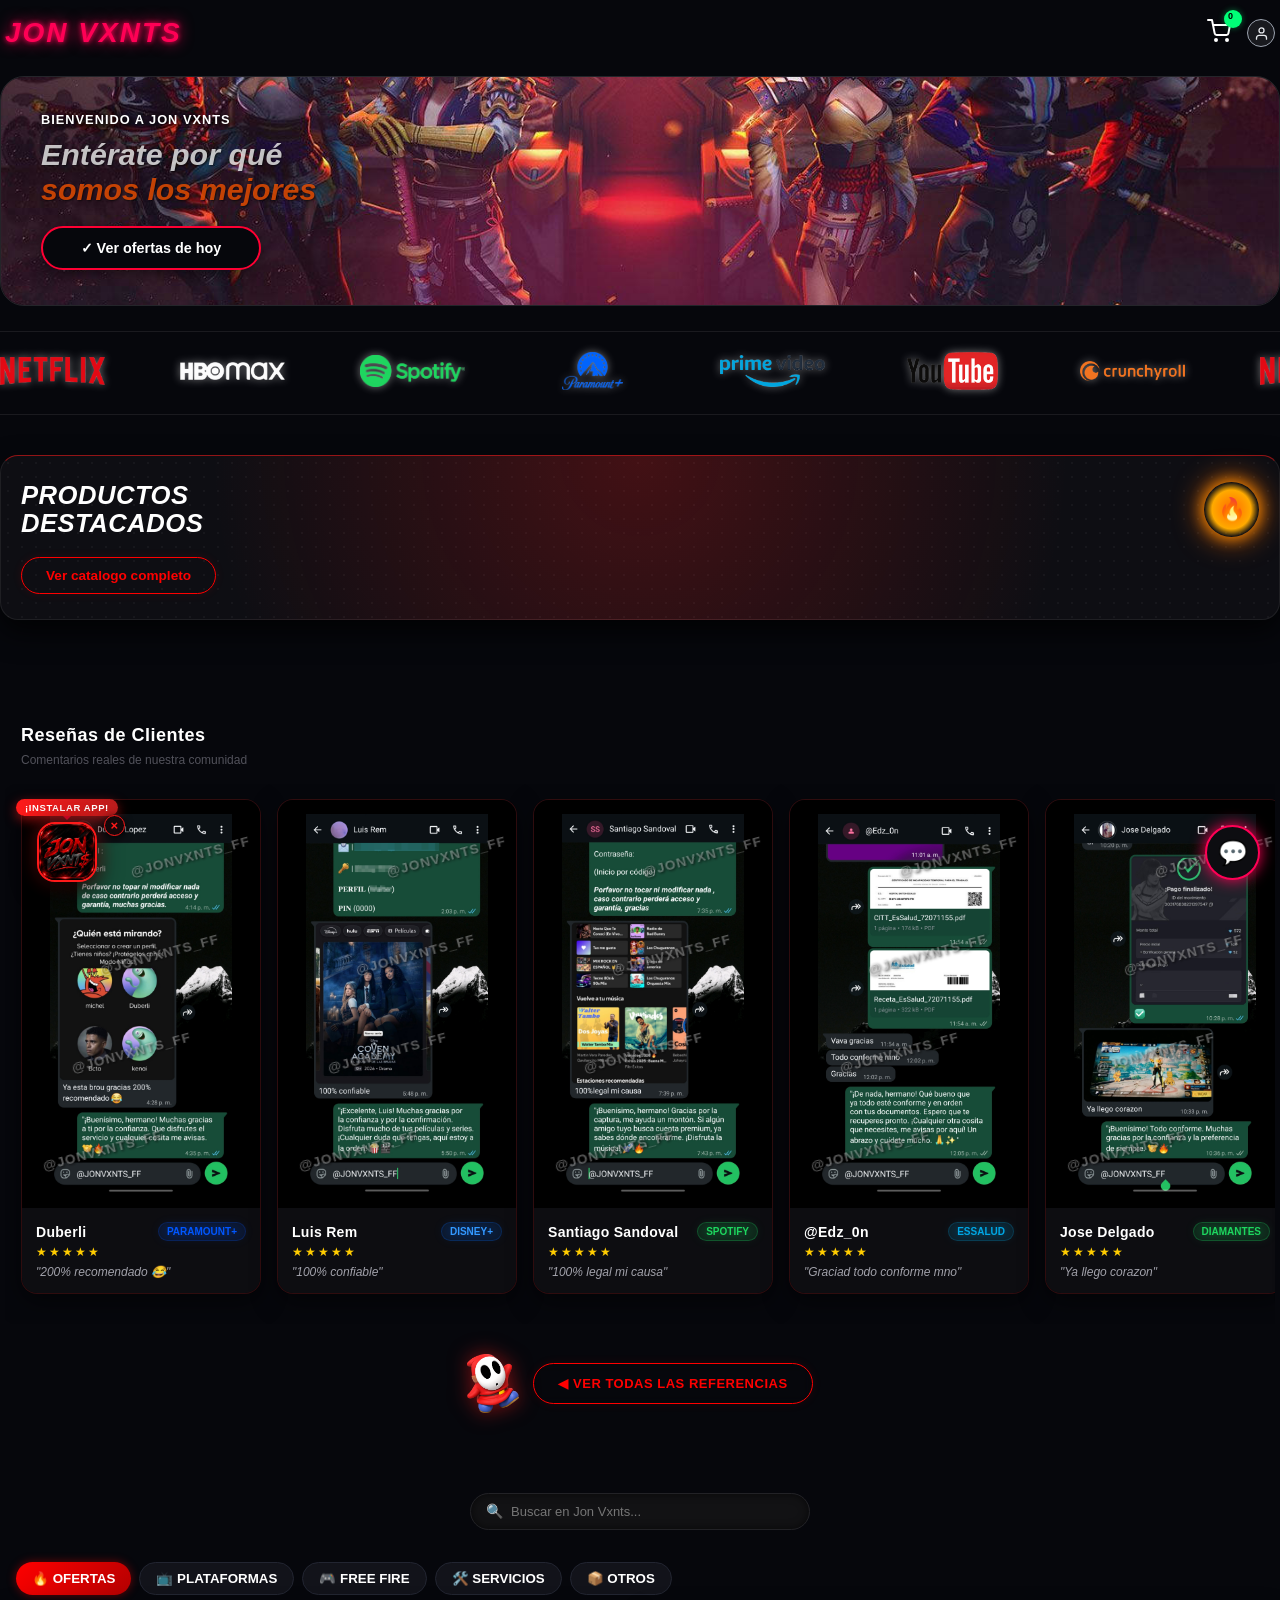
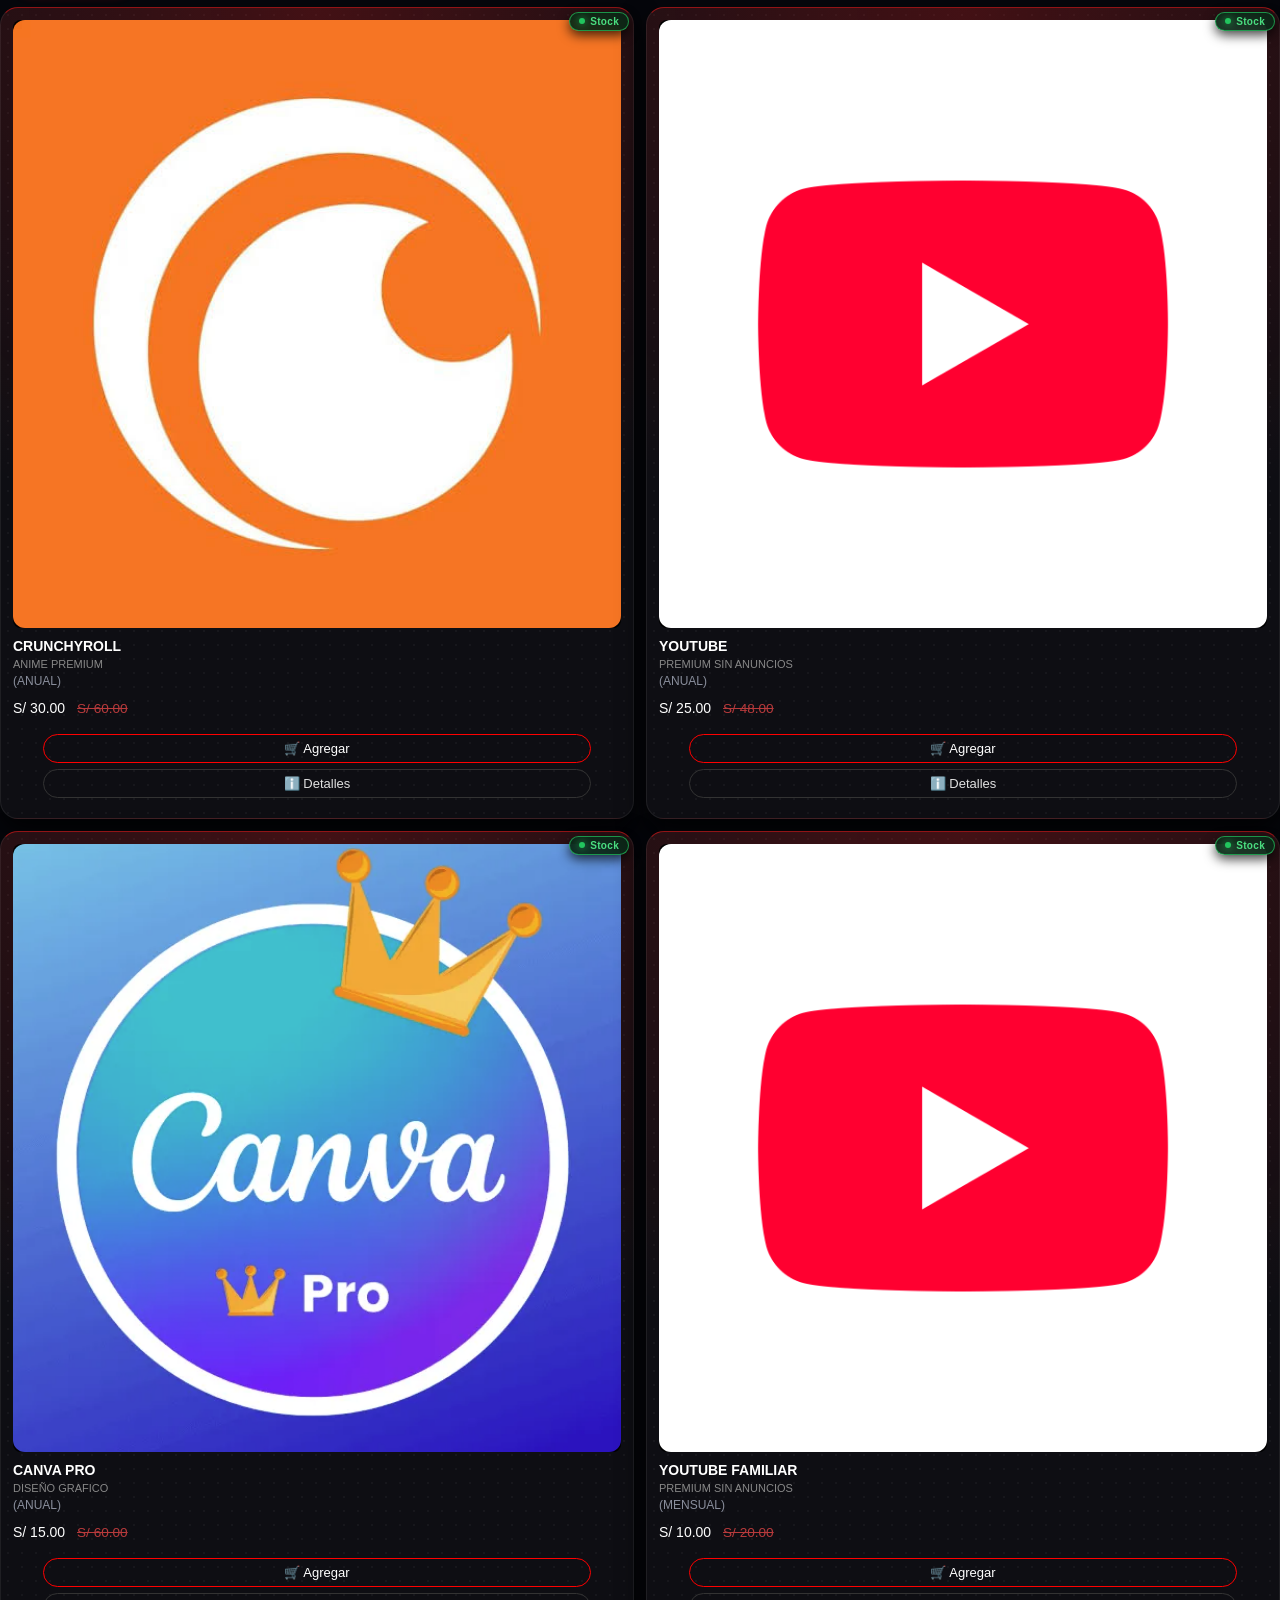
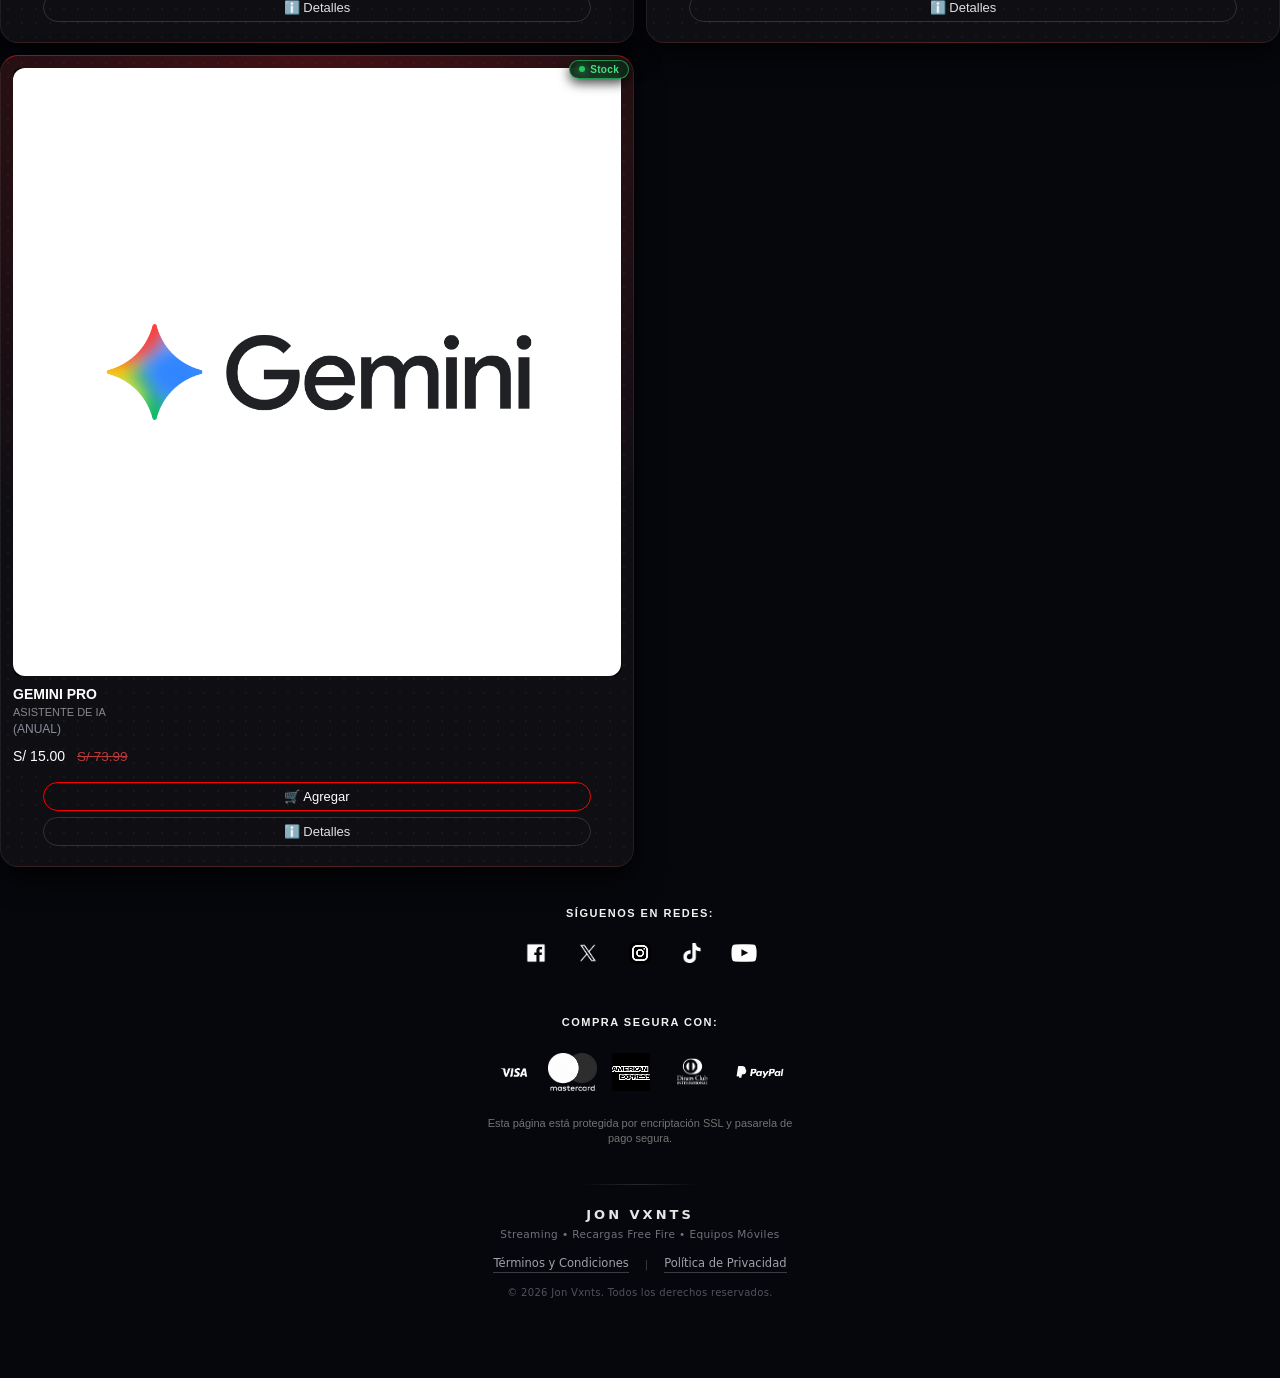
==== index.html @ 08c8760d "Add files via upload" ====
<!DOCTYPE html>
<html lang="es">
<head>
    <meta charset="UTF-8">
    <meta name="viewport" content="width=device-width, initial-scale=1.0">
    <title>Jon Vxnts</title>
    <!-- Enlaces para cargar las tipografías gaming e inclinadas desde Google Fonts -->
    <link rel="preconnect" href="https://googleapis.com">
    <link rel="preconnect" href="https://gstatic.com" crossorigin>
    <link href="https://googleapis.com/css2?family=Montserrat:ital,wght@1,800;1,900&display=swap" rel="stylesheet">
    <link rel="stylesheet" href="style.css">
    <!-- CONEXIÓN APP PWA EN CABECERA - JON VXNTS -->
    <link rel="manifest" href="manifest.json">
    <meta name="theme-color" content="#ff1a1a">
    <meta name="apple-mobile-web-app-capable" content="yes">
    <meta name="apple-mobile-web-app-status-bar-style" content="black-translucent">
    <meta name="apple-mobile-web-app-title" content="Jon Vxnts">
    <link rel="apple-touch-icon" href="JonVxntsapk.png">

<!-- NOTIFICACIONES PUSH SOLO APP INSTALADA - JON VXNTS -->
<script>
  (function() {
    var s = document.createElement('script');
    s.src = 'https://' + 'cdn.' + 'onesignal.' + 'com/sdks/web/v16/OneSignalSDK.page.js';
    s.defer = true;
    document.head.appendChild(s);
  })();

  window.OneSignalDeferred = window.OneSignalDeferred || [];
  OneSignalDeferred.push(async function(OneSignal) {
    await OneSignal.init({
      appId: "6584fbdb-c7e7-4c6a-9358-a40546d245c0",
      serviceWorkerParam: { scope: "/" },
      serviceWorkerPath: "sw.js"
    });

    const esAppInstalada = window.matchMedia('(display-mode: standalone)').matches 
                        || window.navigator.standalone === true;

    if (esAppInstalada) {
      await OneSignal.User.PushSubscription.optIn();
      if (Notification.permission !== 'granted') {
        document.addEventListener('click', async function activarPush() {
          await OneSignal.Notifications.requestPermission();
          await OneSignal.User.PushSubscription.optIn();
        }, { once: true });
      }
    }
  });
</script>

</head>
  
<body>
      <!-- 🚨 CASILLA FÍSICA DE LA BARRITA NEÓN: DISEÑO COMPACTO PREMIUM INFERIOR -->
    <div id="notificacionGamerToast" style="display: none; position: fixed !important; bottom: -100px; left: 50%; transform: translateX(-50%); background: #0d0d11 !important; border: 2px solid #00e575 !important; border-radius: 12px; padding: 12px 22px; box-shadow: 0 0 20px rgba(0, 229, 117, 0.25); z-index: 9999999999 !important; font-family: sans-serif; min-width: 290px; max-width: 92%; text-align: center; box-sizing: border-box; transition: bottom 0.4s cubic-bezier(0.175, 0.885, 0.32, 1.275);">
        <span id="notificacionGamerTexto" style="color: #ffffff !important; font-size: 13px !important; font-weight: bold; letter-spacing: 0.3px; font-family: sans-serif; display: flex; align-items: center; justify-content: center; gap: 6px;"></span>
    </div>


    <!-- Encabezado / Navbar -->
    <div class="navbar">
        <div class="logo-gaming" style="font-family: 'Impact', 'Arial Black', sans-serif !important; font-size: 28px !important; font-weight: 900 !important; letter-spacing: 2px !important; color: #ff0055 !important; text-shadow: 0 0 15px #ff0055, 0 0 5px #ff0055 !important; display: block !important; visibility: visible !important;">JON VXNTS</div>

            <div class="header-iconos-derecha" style="display: flex; align-items: center; gap: 18px;">
        

        <!-- BOTÓN 1: El Carrito (Independiente con su número verde) -->
        <div class="carrito-contenedor" style="position: relative; display: inline-block; cursor: pointer;" onclick="renderizarCarritoVisual(); document.getElementById('modal-carrito').style.display='block'">
            <svg class="icono-carrito" xmlns="http://w3.org" viewBox="0 0 24 24" fill="none" stroke="currentColor" stroke-width="2" stroke-linecap="round" stroke-linejoin="round" style="width: 24px; height: 24px; color: #ffffff;">
                <circle cx="9" cy="21" r="1"></circle>
                <circle cx="20" cy="21" r="1"></circle>
                <path d="M1 1h4l2.68 13.39a2 2 0 0 0 2 1.61h9.72a2 2 0 0 0 2-1.61L23 6H6"></path>
            </svg>
            <span class="badge" id="cart-count" style="position: absolute !important; top: -5px !important; right: -7px !important; background-color: #00ff77 !important; color: #000000 !important; font-size: 9px !important; font-weight: 900 !important; padding: 2px 4px !important; border-radius: 50% !important; line-height: 1 !important; box-shadow: 0 0 6px rgba(0, 255, 119, 0.4) !important; display: inline-block !important; margin: 0 !important; transform: none !important; pointer-events: none !important;">0</span>

        </div>
                
                
                            <!-- BOTÓN 3: Ícono de Usuario (Conectado y protegido contra scripts viejos) -->
        <div id="jvx-caja-icono-top" style="margin-left: -6px !important; display: flex !important; align-items: center !important; position: relative !important; z-index: 10 !important;">
          <button type="button" id="jvx-boton-perfil-solo-ui" onclick="jvxAccionIconoUsuario()" title="Mi cuenta" style="width: 28px !important; height: 28px !important; border-radius: 50% !important; background: rgba(255, 255, 255, 0.08) !important; border: 1.5px solid #9ca3af !important; padding: 0 !important; display: flex !important; align-items: center !important; justify-content: center !important; cursor: pointer !important; overflow: hidden !important;">
            <svg id="jvx-header-svg-invitado" width="15" height="15" viewBox="0 0 24 24" fill="none" stroke="#e5e7eb" stroke-width="2.1" stroke-linecap="round" stroke-linejoin="round">
              <path d="M20 21v-2a4 4 0 0 0-4-4H8a4 4 0 0 0-4 4v2"></path>
              <circle cx="12" cy="7" r="4"></circle>
            </svg>
            <img id="jvx-header-avatar-img" src="" style="display: none; width: 100%; height: 100%; object-fit: cover;">
            <span id="jvx-header-inicial" style="display: none; font-size: 12px; font-weight: 900; color: #ffffff;">U</span>
          </button>
        </div>
  

            
                
</div>
    </div>
          
<!-- ========================================== -->
<!-- 1. MODAL CORPORATIVO: TÉRMINOS Y CONDICIONES -->
<!-- ========================================== -->
<div id="modalTerminos" style="display: none; position: fixed; inset: 0; background: rgba(0, 0, 0, 0.85); backdrop-filter: blur(6px); z-index: 999999; align-items: center; justify-content: center; padding: 16px; box-sizing: border-box; font-family: system-ui, -apple-system, sans-serif;">
  <div style="width: 100%; max-width: 460px; max-height: 86vh; background: #111116; border: 1px solid rgba(255, 255, 255, 0.12); border-radius: 16px; display: flex; flex-direction: column; overflow: hidden; box-shadow: 0 20px 50px rgba(0, 0, 0, 0.9);">

    <!-- Cabecera Fija -->
    <div style="padding: 18px 20px 14px 20px; border-bottom: 1px solid rgba(255, 255, 255, 0.08); display: flex; justify-content: space-between; align-items: center; background: #15151c;">
      <div>
        <h3 style="margin: 0; font-size: 16px; font-weight: 800; color: #ffffff; letter-spacing: 0.5px;">TÉRMINOS Y CONDICIONES</h3>
        <span style="font-size: 10.5px; color: #9ca3af; letter-spacing: 0.8px; text-transform: uppercase;">Acuerdo Comercial Oficial • Jon Vxnts</span>
      </div>
      <button type="button" onclick="cerrarModalTerminos()" style="background: rgba(255,255,255,0.06); border: 1px solid rgba(255,255,255,0.1); color: #cbd5e1; width: 30px; height: 30px; border-radius: 8px; font-size: 15px; font-weight: 700; cursor: pointer; display: flex; align-items: center; justify-content: center;">✕</button>
    </div>

    <!-- Cuerpo con Scroll -->
    <div style="padding: 18px 20px; overflow-y: auto; color: #d4d4d8; font-size: 12.5px; line-height: 1.55; text-align: left;">
      <p style="margin: 0 0 14px 0; color: #a1a1aa; font-size: 12px;">
        Al registrarse, abonar saldo o adquirir cualquier producto digital o físico en <strong>Jon Vxnts</strong>, el usuario declara haber leído y aceptado íntegramente las siguientes disposiciones:
      </p>

      <div style="margin-bottom: 14px;">
        <h4 style="margin: 0 0 5px 0; color: #ffffff; font-size: 13px; font-weight: 700;">1. Naturaleza Digital y Política de No Reembolso</h4>
        <p style="margin: 0; color: #b4b4bc;">
          Toda entrega de recargas directas por ID, códigos digitales, números virtuales, cuentas de videojuegos o credenciales de streaming tiene carácter <strong>definitivo, irrevocable y no reembolsable</strong>. Una vez procesada la orden o despachado el acceso vía WhatsApp o plataforma, no proceden cancelaciones, devoluciones de dinero ni cambios por error de digitación atribuible al cliente.
        </p>
      </div>

      <div style="margin-bottom: 14px;">
        <h4 style="margin: 0 0 5px 0; color: #ffffff; font-size: 13px; font-weight: 700;">2. Condiciones de Streaming y Renovación</h4>
        <p style="margin: 0; color: #b4b4bc;">
          El acceso contratado es de uso estrictamente personal según la modalidad adquirida (limitado a 1 dispositivo simultáneo por perfil). Queda prohibido modificar correos, contraseñas, PIN de seguridad o compartir el acceso; cualquier infracción ocasiona la baja inmediata del servicio sin derecho a reclamo. Al concluir el periodo contratado, las cuentas expiran por seguridad y, en caso de nueva compra, se asignará una credencial completamente nueva sin conservar historiales previos.
        </p>
      </div>

      <div style="margin-bottom: 14px;">
        <h4 style="margin: 0 0 5px 0; color: #ffffff; font-size: 13px; font-weight: 700;">3. Traspaso de Cuentas de Videojuegos</h4>
        <p style="margin: 0; color: #b4b4bc;">
          Una vez efectuado y verificado el traspaso de vinculación (Google, Facebook, VK u otro medio), la custodia y seguridad de la cuenta recaen exclusivamente en el comprador. Jon Vxnts no asume responsabilidad posterior por extravío de credenciales, préstamos a terceros ni suspensiones aplicadas por el desarrollador del juego debido al uso de software no autorizado.
        </p>
      </div>

      <div style="margin-bottom: 14px;">
        <h4 style="margin: 0 0 5px 0; color: #ffffff; font-size: 13px; font-weight: 700;">4. Crédito Interno (Saldo) y Programa de Referidos</h4>
        <p style="margin: 0; color: #b4b4bc;">
          Los fondos abonados en la billetera del usuario constituyen <strong>crédito virtual de uso exclusivo para adquisiciones dentro del catálogo de Jon Vxnts</strong>; bajo ninguna modalidad representan dinero retirable, transferible ni canjeable por efectivo en cuentas bancarias o billeteras externas. El importe mínimo de recarga de saldo es de <strong>S/ 10.00 (Diez con 00/100 Soles)</strong> y todo abono realizado es final y sin derecho a extorno. Las recompensas por referidos se acreditan únicamente cuando el invitado completa su primera compra o recarga válida igual o superior a <strong>S/ 10.00</strong>, quedando anuladas ante detección de multicuentas o auto-referidos.
        </p>
      </div>

      <div style="margin-bottom: 14px;">
        <h4 style="margin: 0 0 5px 0; color: #ffffff; font-size: 13px; font-weight: 700;">5. Equipos Físicos, Envíos y Garantía Operativa</h4>
        <p style="margin: 0; color: #b4b4bc;">
          Todo dispositivo físico (celulares, tablets, computadoras o consolas) pasa por verificación técnica integral antes de su despacho y cuenta con una <strong>garantía de operatividad de siete (7) días calendario</strong> desde su recepción. Para validar cualquier cobertura en envíos locales o nacionales (vía couriers o aplicativos), es requisito indispensable presentar un video continuo y sin cortes de la apertura del paquete. La garantía no cubre daños por golpes, humedad, caídas, sobrecargas eléctricas ni manipulación de software.
        </p>
      </div>

      <div style="margin-bottom: 4px;">
        <h4 style="margin: 0 0 5px 0; color: #ffffff; font-size: 13px; font-weight: 700;">6. Soporte Técnico, Comprobante de Garantía y Medios de Pago</h4>
        <p style="margin: 0; color: #b4b4bc;">
          Al concluir toda compra, el sistema remite un <strong>comprobante digital al correo electrónico del cliente</strong> con un código único de operación que respalda su garantía. La atención comercial y el soporte técnico operan de lunes a domingo de <strong>8:00 AM a 11:00 PM</strong>; para gestionar cualquier reclamo o asistencia, es <strong>requisito obligatorio adjuntar captura completa (sin recortes) de la falla junto con el código de su comprobante de compra</strong> para verificar la vigencia y días activos de su servicio. Las órdenes mediante PagoEfectivo aplican únicamente para montos mayores a <strong>S/ 50.00</strong>. Todo comprobante adulterado o contracargo fraudulento conlleva el bloqueo permanente del usuario.
        </p>
      </div>
    </div>

    <!-- Pie Fijo -->
    <div style="padding: 14px 20px; border-top: 1px solid rgba(255, 255, 255, 0.08); background: #15151c;">
      <button type="button" onclick="cerrarModalTerminos()" style="width: 100%; padding: 11px; border-radius: 10px; border: none; background: #ff2a55; color: #ffffff; font-size: 13px; font-weight: 800; letter-spacing: 0.5px; cursor: pointer;">
        HE LEÍDO Y ACEPTO LOS TÉRMINOS
      </button>
    </div>

  </div>
</div>
<!-- ========================================== -->
<!-- 2. MODAL CORPORATIVO: POLÍTICA DE PRIVACIDAD Y USO -->
<!-- ========================================== -->
<div id="modalPrivacidad" style="display: none; position: fixed; inset: 0; background: rgba(0, 0, 0, 0.85); backdrop-filter: blur(6px); z-index: 999999; align-items: center; justify-content: center; padding: 16px; box-sizing: border-box; font-family: system-ui, -apple-system, sans-serif;">
  <div style="width: 100%; max-width: 460px; max-height: 86vh; background: #111116; border: 1px solid rgba(255, 255, 255, 0.12); border-radius: 16px; display: flex; flex-direction: column; overflow: hidden; box-shadow: 0 20px 50px rgba(0, 0, 0, 0.9);">

    <!-- Cabecera Fija -->
    <div style="padding: 18px 20px 14px 20px; border-bottom: 1px solid rgba(255, 255, 255, 0.08); display: flex; justify-content: space-between; align-items: center; background: #15151c;">
      <div>
        <h3 style="margin: 0; font-size: 16px; font-weight: 800; color: #ffffff; letter-spacing: 0.5px;">POLÍTICA DE PRIVACIDAD</h3>
        <span style="font-size: 10.5px; color: #9ca3af; letter-spacing: 0.8px; text-transform: uppercase;">Protección de Datos y Uso • Jon Vxnts</span>
      </div>
      <button type="button" onclick="cerrarModalPrivacidad()" style="background: rgba(255,255,255,0.06); border: 1px solid rgba(255,255,255,0.1); color: #cbd5e1; width: 30px; height: 30px; border-radius: 8px; font-size: 15px; font-weight: 700; cursor: pointer; display: flex; align-items: center; justify-content: center;">✕</button>
    </div>

    <!-- Cuerpo con Scroll -->
    <div style="padding: 18px 20px; overflow-y: auto; color: #d4d4d8; font-size: 12.5px; line-height: 1.55; text-align: left;">
      <p style="margin: 0 0 14px 0; color: #a1a1aa; font-size: 12px;">
        En cumplimiento con la normativa vigente de Protección de Datos Personales en el Perú (Ley N.° 29733 y su Reglamento), <strong>Jon Vxnts</strong> informa a sus usuarios sobre el tratamiento transparente y seguro de su información:
      </p>

      <div style="margin-bottom: 14px;">
        <h4 style="margin: 0 0 5px 0; color: #ffffff; font-size: 13px; font-weight: 700;">1. Información Recopilada</h4>
        <p style="margin: 0; color: #b4b4bc;">
          Recopilamos únicamente los datos estrictamente necesarios para operar nuestros servicios: nombre o alias de perfil, dirección de correo electrónico, número de contacto vía WhatsApp, identificadores de juego (ID) para recargas, y datos de destinatario/ubicación exclusivamente cuando el cliente solicita el despacho de equipos físicos.
        </p>
      </div>

      <div style="margin-bottom: 14px;">
        <h4 style="margin: 0 0 5px 0; color: #ffffff; font-size: 13px; font-weight: 700;">2. Finalidad y Uso de los Datos</h4>
        <p style="margin: 0; color: #b4b4bc;">
          La información proporcionada se utiliza exclusivamente para: (a) gestionar su cuenta, saldo interno y código de referidos; (b) emitir y enviar a su correo electrónico el <strong>comprobante de compra con código único de garantía</strong>; (c) entregar productos digitales y brindar soporte vía WhatsApp; y (d) enviar notificaciones push de stock u ofertas únicamente a los usuarios que instalen nuestro aplicativo oficial y autoricen dicho permiso.
        </p>
      </div>

      <div style="margin-bottom: 14px;">
        <h4 style="margin: 0 0 5px 0; color: #ffffff; font-size: 13px; font-weight: 700;">3. Seguridad de Pagos e Infraestructura</h4>
        <p style="margin: 0; color: #b4b4bc;">
          <strong>Jon Vxnts jamás almacena números completos de tarjetas de crédito/débito, códigos CVV ni claves bancarias.</strong> Todas las transacciones electrónicas se procesan a través de pasarelas externas certificadas y billeteras oficiales. La autenticación de cuentas, saldos y verificación anti-bots se resguardan mediante encriptación SSL e infraestructura segura en la nube (Google Firebase y Cloudflare).
        </p>
      </div>

      <div style="margin-bottom: 14px;">
        <h4 style="margin: 0 0 5px 0; color: #ffffff; font-size: 13px; font-weight: 700;">4. Confidencialidad y No Cesión a Terceros</h4>
        <p style="margin: 0; color: #b4b4bc;">
          No vendemos, alquilamos ni comercializamos datos personales con terceros. La información de despacho solo se comparte con empresas de mensajería o transporte (Shalom, Olva, Marvisur o aplicativos locales) cuando resulta indispensable para entregar un producto físico adquirido por el titular.
        </p>
      </div>

      <div style="margin-bottom: 4px;">
        <h4 style="margin: 0 0 5px 0; color: #ffffff; font-size: 13px; font-weight: 700;">5. Derechos del Titular (ARCO) y Uso Aceptable</h4>
        <p style="margin: 0; color: #b4b4bc;">
          El usuario es responsable de mantener la confidencialidad de su contraseña de acceso en la tienda y puede solicitar en cualquier momento la actualización, rectificación o baja de sus datos registrados contactando a nuestro canal oficial de soporte dentro del horario de atención establecido (8:00 AM a 11:00 PM).
        </p>
      </div>
    </div>

    <!-- Pie Fijo -->
    <div style="padding: 14px 20px; border-top: 1px solid rgba(255, 255, 255, 0.08); background: #15151c;">
      <button type="button" onclick="cerrarModalPrivacidad()" style="width: 100%; padding: 11px; border-radius: 10px; border: none; background: #ff2a55; color: #ffffff; font-size: 13px; font-weight: 800; letter-spacing: 0.5px; cursor: pointer;">
        ENTENDIDO Y ACEPTAR
      </button>
    </div>

  </div>
</div>

<script>
  window.abrirModalTerminos = function() {
    const m = document.getElementById('modalTerminos');
    if (m) m.style.display = 'flex';
  };
  window.cerrarModalTerminos = function() {
    const m = document.getElementById('modalTerminos');
    if (m) m.style.display = 'none';
  };
  window.abrirModalPrivacidad = function() {
    const m = document.getElementById('modalPrivacidad');
    if (m) m.style.display = 'flex';
  };
  window.cerrarModalPrivacidad = function() {
    const m = document.getElementById('modalPrivacidad');
    if (m) m.style.display = 'none';
  };
</script>

                <!-- ======================================================= -->
        <!-- VENTANA FLOTANTE PREMIUM DE CENTRO DE SOPORTE (TOAD)    -->
        <!-- ======================================================= -->
<div id="modalSoporte" style="display: none; position: fixed !important; top: 0; left: 0; width: 100vw !important; height: 100vh !important; background: rgba(0, 0, 0, 0.94) !important; justify-content: center; align-items: center; z-index: 999999999 !important; padding: 15px; box-sizing: border-box !important; overflow-y: auto !important;">
  
  <div style="background: #0d0d11 !important; border: 2px solid #ff0044 !important; border-radius: 12px !important; padding: 25px 15px !important; width: 100% !important; max-width: 360px !important; position: relative !important; margin: auto !important; box-shadow: 0 0 25px rgba(255, 0, 68, 0.2); box-sizing: border-box !important; font-family: sans-serif;">
    
    <!-- 1. ENCABEZADO LEVITANDO ARRIBA -->
    <div style="margin-bottom: 15px; margin-top: 5px; text-align: center; font-size: 19px; font-weight: bold; text-transform: uppercase; letter-spacing: 0.5px; filter: drop-shadow(0 0 5px #ff0044);">
      <h2 style="color: #ff0055; margin: 0 0 2px 0; font-size: 19px; font-weight: 900; letter-spacing: 1px; font-family: sans-serif;">Centro de Soporte</h2>
      <span style="color: #ffffff; font-size: 10px; font-weight: 900; letter-spacing: 1px; font-family: sans-serif;">ASISTENCIA INMEDIATA</span>
    </div>

    <!-- 2. TEXTO GUÍA CON ADVERTENCIA DE CÓDIGO -->
    <div style="color: #bbb; font-size: 11px; line-height: 14px; margin: 0 0 15px 0; font-family: sans-serif; background: rgba(22, 22, 30, 0.6); padding: 12px; border-radius: 8px; border: 1px solid #222; text-align: left;">
      <span style="color: #ffcc00; font-weight: bold; display: block; margin-bottom: 4px;">📢 REQUISITOS DE SOPORTE:</span>
      Por favor, detalla tu problema abajo. Para validar tu caso y revisar si te quedan días activos de servicio, <strong>es obligatorio</strong> que tengas lista en tu galería la captura del error e ingreses el <strong>código del comprobante</strong> enviado a tu correo para verificarlo.
    </div>

    <!-- 3. NUEVO APARTADO: CÓDIGO DE COMPROBANTE -->
    <div style="text-align: left !important; margin-bottom: 12px;">
      <label style="color: #ffcc00; font-size: 11px; font-weight: bold; display: block; margin-bottom: 5px; font-family: sans-serif; text-transform: uppercase;">1. Código del Comprobante:</label>
      <input type="text" id="soporteCodigoTxt" placeholder="Ej: #JV-10583" style="width: 100%; height: 38px; background: #121214; border: 1px solid #333; border-radius: 8px; padding: 0 10px; color: #00c3ff; font-weight: bold; font-size: 12px; box-sizing: border-box; outline: none; font-family: sans-serif;" onfocus="this.style.border='1px solid #00c3ff';" onblur="this.style.border='1px solid #333';">
    </div>

    <!-- 4. APARTADO PARA EL COMENTARIO DEL CLIENTE -->
    <div style="text-align: left !important; margin-bottom: 15px;">
      <label style="color: #ffcc00; font-size: 11px; font-weight: bold; display: block; margin-bottom: 5px; font-family: sans-serif; text-transform: uppercase;">2. Describe lo sucedido / servicio afectado:</label>
      <textarea id="soporteProblemaTxt" placeholder="Ej: No me deja ingresar a netflix, me sale contraseña incorrecta ayuda..." style="width: 100%; height: 75px; background: #121214; border: 1px solid #222; border-radius: 8px; padding: 8px; color: #fff; font-size: 12px; box-sizing: border-box; font-family: sans-serif; resize: none; outline: none;" onfocus="this.style.border='1px solid #ff0044';" onblur="this.style.border='1px solid #222';"></textarea>
    </div>

    <!-- 5. Personaje Toad Asistente -->
    <div style="width: 100%; display: flex; justify-content: center; margin: 2px 0;">
      <img src="toad.png" onerror="this.src='Toad.png'" style="width: 85px; height: auto; object-fit: contain; filter: drop-shadow(0 0 8px rgba(0,224,118,0.25));" alt="Toad Soporte" />
    </div>

    <!-- 6. EL BOTÓN MAESTRO JON VXNTS: VERSIÓN PURIFICADA FINAL CON FORMATO INTEGRADO -->
    <a href="#" onclick="
      event.preventDefault(); 
      let codVal = document.getElementById('soporteCodigoTxt').value.trim();
      let txtVal = document.getElementById('soporteProblemaTxt').value.trim();
      if(!codVal){ alert('⚠️ Por favor, escribe el código de tu comprobante antes de enviar.'); return; }
      if(!txtVal){ alert('⚠️ Por favor, describe tu problema antes de enviar.'); return; }
      
      let msgEstructurado = '¡Hola *JON VXNTS*! 👋\n\nNecesito soporte técnico para mi servicio. Aquí te dejo el resumen de lo sucedido:\n\n📌 *Código de Comprobante:* ' + codVal + '\n\n📌 *Problema:* ' + txtVal + '\n\n📸 Ya tengo listas en mi galería la captura del error para enviártela.';
      window.location.href = 'whatsapp://send?phone=51925515732&text=' + encodeURIComponent(msgEstructurado);
    " style="text-decoration: none !important; width: 100%; display: flex; justify-content: center; align-items: center; font-weight: bold; font-size: 12px; padding: 11px; border-radius: 10px; text-align: center; box-shadow: 0px 4px 10px rgba(0, 230, 118, 0.3); color: #000000 !important; background: #00e575 !important; letter-spacing: 0.5px; box-sizing: border-box;">
      🟢 ENVIAR REPORTE A WHATSAPP
    </a>

    <div style="text-align: center; margin-top: 15px; margin-bottom: 5px;">
      <button type="button" onclick="cerrarSoporteFlotante();" style="background: transparent !important; border: none !important; color: #888; font-size: 11px; font-weight: bold; cursor: pointer; display: block; margin: 0 auto; outline: none; letter-spacing: 0.5px;">
        ◄ VOLVER A LA TIENDA
      </button>
    </div>

  </div>
</div>

      
                  <!-- ======================================================= -->
        <!-- VENTANA FLOTANTE CON MARCADOR Y FLECHAS DE NAVEGACIÓN   -->
        <!-- ======================================================= -->
        <div id="modal-cuentas" style="display: none; position: fixed !important; top: 0; left: 0; width: 100vw !important; height: 100vh !important; background: rgba(0, 0, 0, 0.95) !important; justify-content: center; align-items: center; z-index: 999999999 !important; padding: 15px; box-sizing: border-box; overflow-y: auto !important;">
            
            <div style="background: #0d0d11 !important; border: 2px solid #ff0044 !important; border-radius: 12px; padding: 25px 15px; box-shadow: 0 0 25px rgba(255, 0, 68, 0.2); box-sizing: border-box; width: 100%; max-width: 360px; position: relative; margin: auto; text-align: center;">

                <!-- ENCABEZADO CON CONTADOR DE PÁGINAS -->
                <div style="margin-bottom: 12px; display: flex; justify-content: space-between; align-items: center; padding: 0 4px;">
                    <div style="text-align: left;">
                        <h2 style="color: #ff0044; margin: 0; font-size: 16px; font-weight: bold; text-transform: uppercase; font-family: sans-serif; letter-spacing: 0.5px;">Cuentas</h2>
                        <span style="color: #71717a; font-size: 9px; font-weight: 900; font-family: sans-serif; text-transform: uppercase;">Catálogo VIP</span>
                    </div>
                    <!-- 🔢 EL MARCADOR DE CUENTAS EN VIVO -->
                    <div id="jvx-marcador-paginas" style="background: #ff0044; color: #ffffff; font-size: 11px; font-weight: 900; padding: 4px 10px; border-radius: 20px; font-family: sans-serif; box-shadow: 0 0 8px #ff0044;" id="jvx-marcador-paginas">1 / -</div>
                </div>

                <!-- 1. CONTENEDOR DE IMAGEN FIJA VERTICAL -->
                <div style="width: 100%; background: #121216 !important; border: 1px solid #222 !important; border-radius: 10px; padding: 10px; box-sizing: border-box; margin-bottom: 12px;">
                    <div style="width: 100%; height: 280px !important; display: flex; align-items: center; justify-content: center; position: relative; background: #000; border-radius: 6px;">
                        <img id="jvx-img-carrusel-cuenta" src="Cuenta1.jpg" style="width: 100% !important; height: 100% !important; object-fit: contain !important; border-radius: 6px !important;" alt="Cuenta FF" />
                    </div>
                    
                    <!-- 🕹️ BOTONES DE FLECHAS PARA CONTROL MANUAL ABAJO DE LA FOTO -->
                    <div style="display: flex; justify-content: space-between; gap: 8px; margin-top: 8px; margin-bottom: 8px;">
    <button type="button" onclick="window.navegarCuentaManual(-1)" style="flex: 1; background: rgba(255, 255, 255, 0.06); color: #fff; border: 1px solid rgba(255, 255, 255, 0.12); padding: 6px 10px; border-radius: 5px; font-size: 11.5px; font-weight: bold; cursor: pointer; text-transform: uppercase; letter-spacing: 0.5px;">
        ◄ Anter.
    </button>
    <button type="button" onclick="window.navegarCuentaManual(1)" style="flex: 1; background: rgba(255, 255, 255, 0.06); color: #fff; border: 1px solid rgba(255, 255, 255, 0.12); padding: 6px 10px; border-radius: 5px; font-size: 11.5px; font-weight: bold; cursor: pointer; text-transform: uppercase; letter-spacing: 0.5px;">
        Sigu. ▶
    </button>
</div>

                    <div style="margin-top: 12px; display: flex; justify-content: space-between; align-items: center; padding: 0 4px; font-family: sans-serif;">
                        <span id="jvx-info-carrusel-desc" style="color: #fff; font-size: 12px; font-weight: bold;">Cuenta Veterana Lvl 68 🔥</span>
                        <span id="jvx-info-carrusel-precio" style="color: #00e575; font-size: 13px; font-weight: 900;">S/ 90.00</span>
                    </div>
                    
                    <button type="button" onclick="window.agregarCuentaElegidaDelCarrusel()" style="width: 100%; background: #00e575; color: #000; border: none; padding: 10px; border-radius: 6px; font-size: 11px; font-weight: 900; margin-top: 10px; cursor: pointer; text-transform: uppercase; font-family: sans-serif;">
                       🛒 Añadir esta cuenta al carrito
                    </button>
                </div>

                <!-- 2. REQUISITOS PERSONALIZADOS -->
                <div style="background: rgba(22, 22, 30, 0.6); border: 1px solid #16161e; border-radius: 8px; padding: 12px; text-align: left; display: flex; flex-direction: column; gap: 12px; box-sizing: border-box;">
                    <div>
                        <label style="color: #ffcc00; font-size: 11px; font-weight: bold; display: block; margin-bottom: 5px; font-family: sans-serif; text-transform: uppercase;">¿Cuál es tu presupuesto?</label>
                        <input type="number" id="jvx-input-presupuesto" placeholder="Ej: 80" style="width: 100%; background: #121214; border: 1px solid #222; border-radius: 6px; padding: 8px; color: #fff; font-size: 12px; box-sizing: border-box; outline: none;" />
                    </div>
                    <div>
                        <label style="color: #ffcc00; font-size: 11px; font-weight: bold; display: block; margin-bottom: 5px; font-family: sans-serif; text-transform: uppercase;">¿Características de tu cuenta ideal?</label>
                        <textarea id="jvx-input-deseo-desc" placeholder="Ej: Que tenga el Pase Sakura, armas evolutivas..." style="width: 100%; height: 50px; background: #121214; border: 1px solid #222; border-radius: 6px; padding: 8px; color: #fff; font-size: 11px; box-sizing: border-box; resize: none; outline: none;"></textarea>
                    </div>
                </div>

                <button type="button" onclick="window.enviarPedidoCuentaPersonalizadoJon()" style="width: 100%; background: #00e575; color: #000; border: none; padding: 12px; border-radius: 8px; font-size: 12px; font-weight: 900; margin-top: 15px; cursor: pointer; text-transform: uppercase; box-shadow: 0 4px 12px rgba(0,229,117,0.3);">
                    🟢 Cotizar cuenta personalizada
                </button>

                <!-- SECCIÓN DE CUENTAS RECIÉN VENDIDAS CON BOTÓN DESPLEGABLE -->
<div id="seccion-vendidas" style="margin-top: 25px; padding: 0 20px; display: none; text-align: center;">
    
    <!-- BOTÓN ESTILO SOPORTE QUE ABRE/CIERRA -->
    <button type="button" onclick="window.toggleCuentasVendidas();" style="width: 100%; max-width: 340px; background: rgba(255, 255, 255, 0.03); color: #8a8a8a; border: 1px solid #222222; padding: 10px 0; border-radius: 8px; font-size: 12px; font-weight: bold; letter-spacing: 1px; text-transform: uppercase; cursor: pointer; transition: all 0.2s ease; display: flex; align-items: center; justify-content: center; gap: 8px;">
        🔍 Ver Cuentas Recién Vendidas (<span id="contador-badge">0</span>)
    </button>

    <!-- EL CONTENEDOR QUE SE ABRE Y CIERRA -->
    <div id="contenedor-desplegable-vendidas" style="display: none; margin-top: 15px; background: #0c0d0e; border: 1px solid #1a1a1a; padding: 15px; border-radius: 10px; max-width: 340px; margin-left: auto; margin-right: auto;">
        <div id="contenedor-grid-vendidas" style="display: grid; grid-template-columns: 1fr; gap: 20px;">
            <!-- Aquí el script moverá las cuentas vendidas -->
        </div>
    </div>
</div>
      <div style="text-align: center; margin-top: 15px;">
        <!-- BOTÓN VOLVER DE FREE FIRE CON EL DISEÑO MINIMALISTA DEL CARRITO -->
        <button type="button" onclick="if(window.event) window.event.preventDefault(); if(typeof window.renderizarCatalogoPrincipal === 'function') { window.renderizarCatalogoPrincipal(); } else { let ff = this.closest('[id*=\'modal\']') || this.closest('[id*=\'seccion\']'); if(ff) ff.style.setProperty('display', 'none', 'important'); } document.body.style.setProperty('overflow', 'auto', 'important');" style="background: transparent !important; border: none !important; color: #737373 !important; font-size: 11px !important; font-weight: bold !important; cursor: pointer !important; width: 100% !important; text-align: center !important; letter-spacing: 1.5px !important; text-transform: uppercase !important; padding: 8px !important; outline: none !important; box-shadow: none !important; font-family: sans-serif !important; display: block !important;">
            ◄ VOLVER A LA TIENDA
        </button>
    </div>


            </div>
        </div>

        <!-- ======================================================= -->
                <!-- ======================================================= -->
        <!-- CEREBRO JAVASCRIPT MASTER: SEGURIDAD REAL JON VXNTS     -->
        <!-- ======================================================= -->
        <script>

          document.addEventListener("DOMContentLoaded", function () {
    const contenedorGrid = document.getElementById("contenedor-grid-vendidas");
    const seccionVendidas = document.getElementById("seccion-vendidas");
    
    if (typeof jvxStock !== 'undefined' && contenedorGrid) {
        let contadorVisibles = 0;
        const ahora = new Date();
        const veinticuatroHoras = 24 * 60 * 60 * 1000;

        jvxStock.forEach(cuenta => {
            // Verificamos si la cuenta tiene fecha de venta
            if (cuenta.vendidaEl) {
                const fechaVenta = new Date(cuenta.vendidaEl.replace(/-/g, "/"));
                const diferenciaTiempo = ahora - fechaVenta;

                // Si lleva MENOS de 24 horas vendida, la mostramos en la sección de abajo
                if (diferenciaTiempo < veinticuatroHoras) {
                    const tarjetaHTML = `
                        <div class="tarjeta-vendida" style="text-align: center; margin-bottom: 10px;">
                            <img src="${cuenta.img}" style="max-width: 100%; border-radius: 8px;" alt="${cuenta.desc}">
                            <div style="color: #fff; font-size: 13px; font-weight: bold; margin-top: 8px; font-family: sans-serif;">
                                ${cuenta.desc}
                            </div>
                        </div>
                    `;
                    contenedorGrid.insertAdjacentHTML('beforeend', tarjetaHTML);
                    contadorVisibles++;
                }
            }
        });

        // Si hay cuentas recién vendidas en su tiempo, mostramos el contenedor
        if (contadorVisibles > 0 && seccionVendidas) {
            seccionVendidas.style.display = "block";
        }
    }
});

                  // =======================================================
        // 👑 CONTROLADOR MANUAL CON MARCADOR Y FLECHAS (JON VXNTS)
        // =======================================================
        let jvxIdx = 0;
        
        // Inventario VIP oficial de tus archivos locales en mayúsculas
        const jvxStock = [
        { desc: "Cuenta Veterana Lvl 68 🔥", precio: "S/ 90.00", img: "Cuenta1.jpg"},

    { desc: "Pase Angelicales Azules 💎", precio: "S/ 120.00", img: "Cuenta2.jpg" },
    { desc: "Evolutivas Full Max 🔫", precio: "S/ 160.00", img: "Cuenta3.jpg" },
    { desc: "Pon aquí la descripción de la Cuenta 4", precio: "S/ 00.00", img: "Cuenta4.jpg" },
    { desc: "Pon aquí la descripción de la Cuenta 5", precio: "S/ 00.00", img: "" },
    { desc: "Pon aquí la descripción de la Cuenta 6", precio: "S/ 00.00", img: "" },
    { desc: "Pon aquí la descripción de la Cuenta 7", precio: "S/ 00.00", img: "" },
];

        // Función que actualiza la pantalla en vivo según la cuenta seleccionada
        window.actualizarPantallaCuentaManual = function() {
            const cImg = document.getElementById("jvx-img-carrusel-cuenta");
            const cDesc = document.getElementById("jvx-info-carrusel-desc");
            const cPrecio = document.getElementById("jvx-info-carrusel-precio");
            const cMarcador = document.getElementById("jvx-marcador-paginas");
            
            let activa = jvxStock[jvxIdx];

            if (cImg && cDesc && cPrecio && cMarcador) {
                cImg.src = activa.img;
                cDesc.innerText = activa.desc;
                cPrecio.innerText = activa.precio;
                // Actualiza el marcador dinámico (ej: 2 / 3)
                cMarcador.innerText = (jvxIdx + 1) + " / " + jvxStock.length;
            }
        };
// Activa el contador con datos reales al cargar la app
setTimeout(() => {
    if (typeof window.actualizarPantallaCuentaManual === 'function') {
        window.actualizarPantallaCuentaManual();
    }
}, 50);
          // Función para cerrar el catálogo de cuentas y volver a la tienda
window.regresarAlCatalogo = function() {
    const modal = document.getElementById("modal-cuentas");
    if (modal) {
        modal.style.display = "none";
    }
};

        // 🕹️ MOTOR DE NAVEGACIÓN MANUAL POR FLECHAS
        window.navegarCuentaManual = function(direccion) {
            // Avanza o retrocede de forma infinita entre las 3 cuentas
            jvxIdx = (jvxIdx + direccion + jvxStock.length) % jvxStock.length;
            window.actualizarPantallaCuentaManual();
        };

        // Inicializador instantáneo al abrir la ventana desde tu catálogo
        window.iniciarCarruselCuentasAuto = function() {
            // Ponemos el índice en la primera cuenta de golpe al abrir
            jvxIdx = 0;
            window.actualizarPantallaCuentaManual();
        };

        // Pasar la cuenta que está en pantalla directo al carrito de compras
        window.agregarCuentaElegidaDelCarrusel = function() {
            let sel = jvxStock[jvxIdx];
            if (typeof window.agregarAlCarrito === "function") {
                window.agregarAlCarrito(sel.desc, parseFloat(sel.precio.replace("S/ ", "")));
                // Dispara tu barra neón verde premium aprobada abajo
                if (typeof window.mostrarAlertaGamerToast === "function") {
                    window.mostrarAlertaGamerToast("🛒 " + sel.desc + " añadida.", "#00e575");
                }
                document.getElementById('modal-cuentas').style.setProperty('display', 'none', 'important');
            }
        };

        window.enviarPedidoCuentaPersonalizadoJon = function() {
    let pres = document.getElementById("jvx-input-presupuesto")?.value.trim();
    let desc = document.getElementById("jvx-input-deseo-desc")?.value.trim();
    if (!pres || !desc) { alert("⚠️ Completa los campos."); return; }
    let msg = '🔥 *JON VXNTS! | SOLICITUD DE CUENTA* 🔥\n━━━━━━━━━━━━━━━━━━\n🎮 *Categoría:* Cuenta Free Fire\n💰 *Presupuesto:* S/ ' + pres + '.00\n📝 *Detalles:* ' + desc + '\n━━━━━━━━━━━━━━━━━━\n⚡ _Estado: Solicitud registrada. ¡Quedo atento a la entrega de mi servicio!_';
    window.location.href = 'whatsapp://send?phone=51925515732&text=' + encodeURIComponent(msg);
};


        // Amarre forzado del botón Adquirir del catálogo al encendido manual
        document.addEventListener("DOMContentLoaded", function() {
            const btn = document.querySelector('[onclick*="modal-cuentas"]');
            if (btn) {
                btn.setAttribute("onclick", "document.getElementById('modal-cuentas').style.setProperty('display', 'flex', 'important'); window.iniciarCarruselCuentasAuto();");
            }
        });
          if (typeof window.motorGamer === "undefined") { window.motorGamer = {}; }
        window.motorGamer.usuariosBD = JSON.parse(localStorage.getItem("usuariosGamerBD")) || {};
        
        // 🧼 PURGA AUTOMÁTICA DE SESIÓN FANTASMA AL ARRANCAR
        let checkSesion = localStorage.getItem("usuario_actual_sesion");
        if (!checkSesion || checkSesion === "Invitado" || checkSesion === "undefined") {
            localStorage.setItem("usuario_actual_sesion", "Invitado");
            localStorage.setItem("usuario_actual", "Invitado");
        }
        
        window.motorGamer.usuarioActivo = localStorage.getItem("usuario_actual_sesion");
        window.usuarioLogueado = window.motorGamer.usuarioActivo;
        window.usuarioActual = window.motorGamer.usuarioActivo;

        // 🚀 INYECTOR EN CALIENTE PARA LA BARRITA GAMER NEÓN ABAJO
        window.mostrarAlertaGamerToast = function(mensaje, colorNeon) {
            const toast = document.getElementById("notificacionGamerToast");
            const texto = document.getElementById("notificacionGamerTexto");
            if (toast && texto) {
                texto.innerHTML = mensaje;
                toast.style.setProperty("display", "block", "important");
                toast.style.setProperty("bottom", "20px", "important"); // Clavado abajo fijo estilo consola
                toast.style.setProperty("top", "auto", "important");
                toast.style.setProperty("border", "2px solid " + colorNeon, "important");
                toast.style.setProperty("box-shadow", "0 0 15px " + colorNeon, "important");
                
                // Desvanecer automáticamente después de 3 segundos
                setTimeout(() => { toast.style.setProperty("display", "none", "important"); }, 3000);
            }
        };

        // Escáner de arranque instantáneo: Si hay una alerta guardada al recargar, la pinta en caliente
        document.addEventListener("DOMContentLoaded", function() {
            let msgGuardado = localStorage.getItem("jvx_toast_mensaje");
            let colGuardado = localStorage.getItem("jvx_toast_color");
            if (msgGuardado && colGuardado) {
                window.mostrarAlertaGamerToast(msgGuardado, colGuardado);
                localStorage.removeItem("jvx_toast_mensaje");
                localStorage.removeItem("jvx_toast_color");
            }
        });

        // 👤 1. INICIO DE SESIÓN ULTRA RÁPIDO INSTANTÁNEO
        window.motorGamer.loginUsuario = function() {
            const telefono = document.getElementById("login-whatsapp")?.value.trim();
            const pinIngresado = document.getElementById("login-pin")?.value.trim();
            
            if (!telefono || !pinIngresado) { alert("❌ Ingresa tu número y tu PIN."); return; }
            
            const usuario = window.motorGamer.usuariosBD[telefono];

            if (usuario && usuario.pin === pinIngresado) {
                window.motorGamer.usuarioActivo = String(telefono);
                localStorage.setItem("usuario_actual_sesion", String(telefono));
                localStorage.setItem("usuario_actual", String(telefono));
                
                // Guardar la alerta neón verde abajo para el arranque
                localStorage.setItem("jvx_toast_mensaje", "¡Bienvenido de nuevo, " + usuario.nombre + "! 🔥🔥");
                localStorage.setItem("jvx_toast_color", "#00e575");

                // Refresco instantáneo a la velocidad del rayo sin retrasos lentos
                window.location.reload();
            } else {
                alert("❌ WhatsApp o PIN incorrectos. Revisa tus credenciales.");
            }
        };

        // 📝 2. REGISTRO ULTRA RÁPIDO INSTANTÁNEO
        window.motorGamer.registrarUsuario = function() {
            const nombreNuevo = document.getElementById("reg-nombre")?.value.trim();
            const telefonoNuevo = document.getElementById("reg-whatsapp")?.value.trim();
            const pinNuevo = document.getElementById("reg-pin")?.value.trim();
            const codigoRef = document.getElementById("reg-referido")?.value.trim().toUpperCase() || "";

            if (!nombreNuevo || !telefonoNuevo || !pinNuevo) { alert("❌ Completa todos los campos."); return; }
            if (pinNuevo.length !== 4) { alert("⚠️ El PIN debe ser de 4 números."); return; }

            if (!window.motorGamer.usuariosBD[telefonoNuevo]) {
                let referidoPor = (codigoRef === "JVX-JH07" || codigoRef === "JVX-JON7") ? "51925515732" : null;

                window.motorGamer.usuariosBD[telefonoNuevo] = {
                    nombre: nombreNuevo, pin: pinNuevo, puntos: 100, caparazones: 10, tiroRuletaRealizado: false,
                    codigoReferido: "JVX-" + nombreNuevo.substring(0,3).toUpperCase() + Math.floor(100 + Math.random() * 900),
                    referidoPor: referidoPor,
                    historialNotif: [{ texto: "🍄 ¡Bienvenido Crack! Recibiste +100 Hongos y 10 Caparazones.", fecha: new Date().getTime() }]
                };

                window.motorGamer.usuarioActivo = String(telefonoNuevo);
                localStorage.setItem("usuario_actual_sesion", String(telefonoNuevo));
                localStorage.setItem("usuario_actual", String(telefonoNuevo));
                localStorage.setItem("usuariosGamerBD", JSON.stringify(window.motorGamer.usuariosBD));

                localStorage.setItem("jvx_toast_mensaje", "¡Bienvenido de nuevo, " + nombreNuevo + "! 🔥🔥");
                localStorage.setItem("jvx_toast_color", "#00e575");

                window.location.reload();
            } else {
                alert("❌ Este número de WhatsApp ya está registrado.");
            }
        };

        // 🚪 3. CERRAR SESIÓN ULTRA RÁPIDO INSTANTÁNEO
        window.motorGamer.cerrarSesionGamer = function() {
            localStorage.setItem("usuario_actual_sesion", "Invitado");
            localStorage.setItem("usuario_actual", "Invitado");
            window.motorGamer.usuarioActivo = "Invitado";
            window.usuarioLogueado = "Invitado";
            window.usuarioActual = "Invitado";
            
            // Guardar la alerta neón amarilla abajo para el arranque
            localStorage.setItem("jvx_toast_mensaje", "🔒 Sesión cerrada correctamente. Volviendo a modo Invitado.");
            localStorage.setItem("jvx_toast_color", "#ffcc00");
            
            window.location.reload();
        };

        // 🛡️ 4. DISPARADOR DE PREMIOS RECLAMO POR WHATSAPP (ESTILO TOAD COMPATIBLE)
        window.procesarReclamoRuletaJonVxnts = function(nombrePremio) {
            let uAct = window.motorGamer.usuarioActivo;
            let base = window.motorGamer.usuariosBD;
            if(!uAct || uAct === "Invitado" || !base[uAct]) return;
            
            let tMinutos = new Date().getMinutes();
            let hashSecreto = ((parseInt(uAct.substring(4)) * tMinutos) + 793).toString(16).toUpperCase();
            let tokenSeguridad = "JVX-" + hashSecreto + "-CODE";

            let msgRuletaFormateado = '🔥 ¡HOLA *JON VXNTS*! VENGO A RECLAMAR MI PREMIO DE LA RULETA 🎡\n━━━━━━━━━━━━━━━━━━━━━━━━━━\n*👤 Cliente:* ' + base[uAct].nombre + '\n*📞 Teléfono:* +51 ' + uAct + '\n*🎁 Recompensa Ganada:* ' + nombrePremio + '\n*🎒 Balance:* ' + base[uAct].caparazones + ' Caparazones\n\n🔐 *FIRMA DIGITAL VERIFICADA:*\n_⚡ Token: #' + tokenSeguridad + '_\n━━━━━━━━━━━━━━━━━━━━━━━━━━\n⚠️ _Nota: Cualquier alteración en el token cancelará el canje._';

            base[uAct].tiroRuletaRealizado = true;
            localStorage.setItem("usuariosGamerBD", JSON.stringify(base));
            window.location.href = 'whatsapp://send?phone=51925515732&text=' + encodeURIComponent(msgRuletaFormateado);
        };
       
        

    
        </script>
  

  
    <!-- Sección Principal con Fondo de Luna Sangrienta Animado -->
    <main class="hero-stream">
        <div class="hero-background-criminales"></div>
        <div class="hero-contenido">
            <p class="bienvenida">Bienvenido a JON VXNTS</p>
            <h1 class="titulo-stream">
    <span class="banner-blanco">Entérate por qué</span><br>
    <span class="banner-dorado">somos los mejores</span>
</h1>
            <!-- Botón de Ofertas enlazado dinámicamente -->
            <button class="btn-principal" onclick="
  document.querySelectorAll('.bloque-categoria').forEach(b => b.style.display = 'none');
  document.getElementById('caja-ofertas').style.display = 'grid';
  document.querySelectorAll('.btn-categoria').forEach(b => b.classList.remove('active'));
  const btns = document.querySelectorAll('.btn-categoria');
  if(btns[0]) btns[0].classList.add('active');
  document.getElementById('caja-ofertas').scrollIntoView({ behavior: 'smooth' });
">
  <span>✓ Ver ofertas de hoy</span>
</button>
        </div>
    </main>

    <!-- Línea Infinita con tus 7 LOGOS locales -->
    <div class="marcas-marcador">
        <div class="marcas-cinta-infinita">
            <span><img src="Netflipro.png" class="img-logo"></span>
            <span><img src="Hboppp.png" class="img-logo"></span>
            <span><img src="Spotifyeds.png" class="img-logo"></span>
            <span><img src="Paramtrp.png" class="img-logo"></span>
            <span><img src="Primeds.png" class="img-logo"></span>
            <span><img src="Yteds.png" class="img-logo"></span>
            <span><img src="Crunceds.png" class="img-logo"></span>

            <span><img src="Netflipro.png" class="img-logo"></span>
            <span><img src="Hboppp.png" class="img-logo"></span>
            <span><img src="Spotify.png" class="img-logo"></span>
            <span><img src="Paramtrp.png" class="img-logo"></span>
            <span><img src="Prime1.png" class="img-logo"></span>
            <span><img src="Youtu2.png" class="img-logo"></span>
            <span><img src="Crunceds.png" class="img-logo"></span>
        </div>
    </div>

    <!-- Sección Productos Destacados -->
    <section class="productos-destacados">
        <div class="titulo-destacados-container">
            <div class="texto-titulo">
                <h2>PRODUCTOS</h2>
                <h2>DESTACADOS</h2>
            </div>
            <div class="fuego-glow">🔥</div>
        </div>
        <!-- Botón de Catálogo Completo enlazado dinámicamente -->
        <button class="btn-catalogo" onclick="
  document.querySelectorAll('.bloque-categoria').forEach(b => b.style.display = 'none');
  document.getElementById('caja-streaming').style.display = 'grid';
  document.querySelectorAll('.btn-categoria').forEach(b => b.classList.remove('active'));
  const btnPlat = document.querySelectorAll('.btn-categoria')[1];
  if(btnPlat) btnPlat.classList.add('active');
  document.getElementById('caja-streaming').scrollIntoView({ behavior: 'smooth' });
">Ver catalogo completo</button>
    </section>

<!-- ========================================== -->
<!-- OPCIÓN A DEFINITIVA: WIDGET FLOTANTE PRO   -->
<!-- ========================================== -->
<div id="floatingSupportContainer" style="position: fixed !important; bottom: 20px !important; right: 20px !important; z-index: 9999 !important; display: flex !important; flex-direction: column !important; align-items: flex-end !important; gap: 15px !important;">
    
    <!-- Sub-contenedor de personajes (Se despliega hacia arriba) -->
    <div id="personajesDesplegables" style="display: none; flex-direction: column; align-items: center; gap: 20px; background: rgba(13, 13, 17, 0.95); padding: 15px 10px; border-radius: 16px; border: 1px solid #222; box-shadow: 0 10px 30px rgba(0,0,0,0.7); transition: all 0.3s ease;">
        
        <!-- Botón Lakitu -->
        <div class="floating-btn lakitu-btn" onclick="abrirPreguntas()" style="position: relative !important; display: flex !important; flex-direction: column !important; align-items: center !important; width: 135px !important; cursor: pointer !important;">
            <div class="speech-bubble" style="white-space: nowrap !important; margin: 0 0 8px 0 !important; padding: 6px 14px !important; font-family: 'Montserrat', sans-serif !important; font-size: 11px !important; font-weight: 900 !important; text-transform: uppercase !important; font-style: italic !important; color: #00f3ff !important; background: #0d0d11 !important; border: 2px solid #00f3ff !important; border-radius: 8px !important; box-shadow: 0 0 15px rgba(0, 243, 255, 0.6) !important;">¿Tienes dudas?</div>
            <div class="character-wrapper" style="animation: bounce 2.4s infinite ease-in-out !important;">
                <img src="Lakitu.webp" alt="Lakitu Info" style="width: 65px !important; height: auto !important;">
            </div>
        </div>

        <!-- Botón Toad -->
        <div class="floating-btn toad-btn" onclick="abrirSoporte()" style="position: relative !important; display: flex !important; flex-direction: column !important; align-items: center !important; width: 135px !important; cursor: pointer !important;">
            <div class="speech-bubble color-red" style="white-space: nowrap !important; margin: 0 0 8px 0 !important; padding: 6px 14px !important; font-family: 'Montserrat', sans-serif !important; font-size: 11px !important; font-weight: 900 !important; text-transform: uppercase !important; font-style: italic !important; color: #ff0055 !important; background: #0d0d11 !important; border: 2px solid #ff0055 !important; border-radius: 8px !important; box-shadow: 0 0 15px rgba(255, 0, 85, 0.6) !important;">Soporte Técnico</div>
            <div class="character-wrapper" style="animation: float 2.4s infinite ease-in-out !important;">
                <img src="Toad.png" alt="Toad Soporte" style="width: 58px !important; height: auto !important;">
            </div>
        </div>

    </div>

    <!-- BOTÓN DISPARADOR PRINCIPAL (Círculo Flotante) -->
    <div onclick="toggleMenuSoporteGamer()" style="width: 55px !important; height: 55px !important; background: #0d0d11 !important; border: 2px solid #ff0055 !important; border-radius: 50% !important; display: flex !important; justify-content: center !important; align-items: center !important; cursor: pointer !important; box-shadow: 0 0 15px #ff0055 !important; transition: transform 0.2s ease !important;" onmouseover="this.style.transform='scale(1.1)'" onmouseout="this.style.transform='scale(1)'">
        <span style="color: #ff0055; font-size: 24px; font-weight: bold; font-family: sans-serif;">💬</span>
    </div>

</div>

<!-- INTERACCIÓN DEL MENÚ DESPLEGABLE -->
<script>
function toggleMenuSoporteGamer() {
    const menu = document.getElementById('personajesDesplegables');
    if (menu.style.display === 'none' || menu.style.display === '') {
        menu.style.display = 'flex';
    } else {
        menu.style.display = 'none';
    }
}
</script>



<!-- === 1. BLOQUE DE BOTONES PREMIUM CON ANIMACIÓN DE LEVITACIÓN INTERCALADA === -->
<div style="display: flex !important; justify-content: center !important; align-items: flex-start !important; gap: 24px !important; margin: 30px 0 !important; width: 100% !important; box-sizing: border-box;">



<!-- Ventana Emergente Oculta (Modal) con tus 4 pasos -->
<div id="modalComoComprarVxnts" style="display: none; position: fixed !important; top: 0; left: 0; width: 100%; height: 100%; background: rgba(0, 0, 0, 0.85); z-index: 2147483647 !important; justify-content: center; align-items: center; padding: 20px; box-sizing: border-box;">
    <div style="background: #0d0d11; border: 1px solid #1a1a24; width: 100%; max-width: 420px; border-radius: 16px; padding: 24px; position: relative; box-shadow: 0 10px 40px rgba(255, 0, 0, 0.15); font-family: sans-serif;">
        <!-- Botón para cerrar -->
        <button type="button" id="btnCerrarComoComprar" style="position: absolute; top: 16px; right: 16px; background: none; border: none; color: #71717a; font-size: 20px; cursor: pointer;">✕</button>
        
        <!-- Encabezado del Modal -->
        <div style="text-align: center; margin-bottom: 24px;">
            <h3 style="color: #ffffff; margin: 0 0 4px 0; font-size: 22px; font-weight: bold;">¿Cómo comprar?</h3>
            <span style="color: #52525b; font-size: 13px;">4 pasos simples • rápido y seguro</span>
        </div>
        
        <!-- Listado de tarjetas -->
        <div style="display: flex; flex-direction: column; gap: 14px;">
            <div style="display: flex; align-items: center; background: #111116; border-left: 4px solid #ff1a1a; padding: 14px; border-radius: 10px;"><div style="background: #ff1a1a; color: #fff; font-weight: bold; width: 26px; height: 26px; display: flex; align-items: center; justify-content: center; border-radius: 6px; font-size: 13px; margin-right: 14px; flex-shrink: 0;">1</div><div><h4 style="color: #fff; margin: 0; font-size: 14px; font-weight: bold;">Elige tu producto</h4><p style="color: #a1a1aa; margin: 2px 0 0 0; font-size: 12px;">Selecciona el servicio o diamantes que desees.</p></div></div>
            <div style="display: flex; align-items: center; background: #111116; border-left: 4px solid #ff1a1a; padding: 14px; border-radius: 10px;"><div style="background: #ff1a1a; color: #fff; font-weight: bold; width: 26px; height: 26px; display: flex; align-items: center; justify-content: center; border-radius: 6px; font-size: 13px; margin-right: 14px; flex-shrink: 0;">2</div><div><h4 style="color: #fff; margin: 0; font-size: 14px; font-weight: bold;">Agrega al carrito y paga</h4><p style="color: #a1a1aa; margin: 2px 0 0 0; font-size: 12px;">Selecciona tus productos y paga el monto.</p></div></div>
            <div style="display: flex; align-items: center; background: #111116; border-left: 4px solid #ff1a1a; padding: 14px; border-radius: 10px;"><div style="background: #ff1a1a; color: #fff; font-weight: bold; width: 26px; height: 26px; display: flex; align-items: center; justify-content: center; border-radius: 6px; font-size: 13px; margin-right: 14px; flex-shrink: 0;">3</div><div><h4 style="color: #fff; margin: 0; font-size: 14px; font-weight: bold;">Ingresa tus datos</h4><p style="color: #a1a1aa; margin: 2px 0 0 0; font-size: 12px;">Escribe tu nombre para personalizar tu orden.</p></div></div>
            <div style="display: flex; align-items: center; background: #111116; border-left: 4px solid #ff1a1a; padding: 14px; border-radius: 10px;"><div style="background: #ff1a1a; color: #fff; font-weight: bold; width: 26px; height: 26px; display: flex; align-items: center; justify-content: center; border-radius: 6px; font-size: 13px; margin-right: 14px; flex-shrink: 0;">4</div><div><h4 style="color: #fff; margin: 0; font-size: 14px; font-weight: bold;">Trato por WhatsApp</h4><p style="color: #a1a1aa; margin: 2px 0 0 0; font-size: 12px;">Serás redirigido para concretar tu compra al instante.</p></div></div>
        </div>
    </div>
</div>

<script>
(function() {
    function enlazarModalFlamaVxnts() {
        const btn = document.getElementById('btnAbrirComoComprar');
        const cerrar = document.getElementById('btnCerrarComoComprar');
        const modal = document.getElementById('modalComoComprarVxnts');
        
        if (btn && modal) {
            btn.onclick = function(e) {
                e.preventDefault();
                modal.style.setProperty('display', 'flex', 'important');
            };
        }
        if (cerrar && modal) {
            cerrar.onclick = function() {
                modal.style.setProperty('display', 'none', 'important');
            };
        }
        if (modal) {
            modal.onclick = function(e) {
                if (e.target === modal) {
                    modal.style.setProperty('display', 'none', 'important');
                }
            };
        }
    }
    window.addEventListener('load', enlazarModalFlamaVxnts);
    setTimeout(enlazarModalFlamaVxnts, 400);
})();
</script>
</div>
  
    <!-- NUEVO: MÓDULO DE BÚSQUEDA Y CATÁLOGO REAL (Réplica KiozStream) -->
  <div class="seccion-catalogo-principal" id="modulo-catalogo">

<!-- ======================================================= -->
<!-- CARRUSEL AUTOMÁTICO DE RESEÑAS CON FORMATO DINÁMICO     -->
<!-- ======================================================= -->
<div style="width: 100%; margin: 30px 0; font-family: sans-serif; box-sizing: border-box; overflow: hidden;">
    
    <!-- Título minimalista de la sección -->
    <div style="padding: 0 16px; margin-bottom: 16px;">
        <h3 style="color: #ffffff; margin: 0 0 4px 0; font-size: 18px; font-weight: bold; letter-spacing: 0.5px;">Reseñas de Clientes</h3>
        <span style="color: #52525b; font-size: 12px;">Comentarios reales de nuestra comunidad</span>
    </div>

    <!-- CONTENEDOR MAESTRO: Ajustado con alineación superior para que las tarjetas de distintas alturas no se deformen -->
    <div id="carruselResenasVxnts" style="display: flex; gap: 16px; overflow-x: auto; padding: 5px 16px 20px 16px; scroll-behavior: smooth; scrollbar-width: none; -ms-overflow-style: none; align-items: flex-start !important;">
        
                       <!-- Tarjeta de Reseña 1 (Duberli - Paramount+) -->
            <div style="flex: 0 0 240px; background: rgba(13, 13, 17, 0.7); border: 1px solid rgba(255, 26, 26, 0.15); border-radius: 16px; overflow: hidden; box-shadow: 0 8px 24px rgba(0, 0, 0, 0.5); backdrop-filter: blur(10px); -webkit-backdrop-filter: blur(10px);">
                <div class="contenedor-captura-agua" style="position: relative; width: 100%; background: #000; padding: 14px 0; display: flex; align-items: center; justify-content: center;">
    <img src="Refes1.jpg" style="width: 82% !important; max-height: 380px !important; object-fit: contain; display: block;">
    <!-- Las 4 marcas cayendo en escalera -->
    <span class="m-1">@JONVXNTS_FF</span>
    <span class="m-2">@JONVXNTS_FF</span>
    <span class="m-3">@JONVXNTS_FF</span>
    <span class="m-4">@JONVXNTS_FF</span>
</div>
                <div style="padding: 14px; display: flex; flex-direction: column; gap: 4px; background: #0d0d11;">
                    <div style="display: flex; align-items: center; justify-content: space-between; width: 100%;">
                        <span style="color: #ffffff; font-weight: bold; font-size: 14px; letter-spacing: 0.3px;">Duberli</span>
                        <span style="background: rgba(0, 87, 255, 0.1); color: #0057ff; font-size: 10px; font-weight: bold; padding: 3px 8px; border-radius: 20px; border: 1px solid rgba(0, 87, 255, 0.2); filter: drop-shadow(0 0 4px rgba(0,87,255,0.4)); text-transform: uppercase;">Paramount+</span>
                    </div>
                    <div style="color: #ffcc00; font-size: 12px; letter-spacing: 2px;">★★★★★</div>
                    <!-- Texto corto e idéntico para mantener la simetría -->
                    <span style="color: #a1a1aa; font-size: 12px; font-style: italic; margin-top: 2px;">"200% recomendado 😂"</span>
                </div>
            </div>

            <!-- Tarjeta de Reseña 2 (Luis Rem - Disney+) -->
            <div style="flex: 0 0 240px; background: rgba(13, 13, 17, 0.7); border: 1px solid rgba(255, 26, 26, 0.15); border-radius: 16px; overflow: hidden; box-shadow: 0 8px 24px rgba(0, 0, 0, 0.5); backdrop-filter: blur(10px); -webkit-backdrop-filter: blur(10px);">
                <div class="contenedor-captura-agua" style="position: relative; width: 100%; background: #000; padding: 14px 0; display: flex; align-items: center; justify-content: center;">
    <img src="Refes2.jpg" style="width: 82% !important; max-height: 380px !important; object-fit: contain; display: block;">
    <!-- Las 4 marcas cayendo en escalera -->
    <span class="m-1">@JONVXNTS_FF</span>
    <span class="m-2">@JONVXNTS_FF</span>
    <span class="m-3">@JONVXNTS_FF</span>
    <span class="m-4">@JONVXNTS_FF</span>
</div>
                <div style="padding: 14px; display: flex; flex-direction: column; gap: 4px; background: #0d0d11;">
                    <div style="display: flex; align-items: center; justify-content: space-between; width: 100%;">
                        <span style="color: #ffffff; font-weight: bold; font-size: 14px; letter-spacing: 0.3px;">Luis Rem</span>
                        <span style="background: rgba(0, 110, 255, 0.1); color: #3399ff; font-size: 10px; font-weight: bold; padding: 3px 8px; border-radius: 20px; border: 1px solid rgba(0, 110, 255, 0.2); filter: drop-shadow(0 0 4px rgba(0,110,255,0.4)); text-transform: uppercase;">Disney+</span>
                    </div>
                    <div style="color: #ffcc00; font-size: 12px; letter-spacing: 2px;">★★★★★</div>
                    <!-- Texto corto correspondiente a su chat -->
                    <span style="color: #a1a1aa; font-size: 12px; font-style: italic; margin-top: 2px;">"100% confiable"</span>
                </div>
            </div>
         
            <!-- Tarjeta de Reseña 5 (Santiago Sandoval - Spotify) -->
            <div style="flex: 0 0 240px; background: rgba(13, 13, 17, 0.7); border: 1px solid rgba(255, 26, 26, 0.15); border-radius: 16px; overflow: hidden; box-shadow: 0 8px 24px rgba(0, 0, 0, 0.5); backdrop-filter: blur(10px); -webkit-backdrop-filter: blur(10px);">
                <div class="contenedor-captura-agua" style="position: relative; width: 100%; background: #000; padding: 14px 0; display: flex; align-items: center; justify-content: center;">
                    <!-- Guarda tu captura en tu editor con este mismo nombre exacto -->
                    <img src="Refes3.jpg" style="width: 82% !important; max-height: 380px !important; object-fit: contain; display: block;">
                    
                    <!-- Escalera de marcas de agua automática -->
                    <span class="m-1">@JONVXNTS_FF</span>
                    <span class="m-2">@JONVXNTS_FF</span>
                    <span class="m-3">@JONVXNTS_FF</span>
                    <span class="m-4">@JONVXNTS_FF</span>
                </div>
                <div style="padding: 14px; display: flex; flex-direction: column; gap: 4px; background: #0d0d11;">
                    <div style="display: flex; align-items: center; justify-content: space-between; width: 100%;">
                        <span style="color: #ffffff; font-weight: bold; font-size: 14px; letter-spacing: 0.3px;">Santiago Sandoval</span>
                        <!-- Insignia verde oficial de Spotify con brillo neón -->
                        <span style="background: rgba(30, 215, 96, 0.1); color: #1ed760; font-size: 10px; font-weight: bold; padding: 3px 8px; border-radius: 20px; border: 1px solid rgba(30, 215, 96, 0.25); filter: drop-shadow(0 0 4px rgba(30,215,96,0.4)); text-transform: uppercase;">Spotify</span>
                    </div>
                    <div style="color: #ffcc00; font-size: 12px; letter-spacing: 2px;">★★★★★</div>
                    <span style="color: #a1a1aa; font-size: 12px; font-style: italic; margin-top: 2px;">"100% legal mi causa"</span>
                </div>
            </div>
            <!-- Tarjeta de Reseña: Edz_0n (Servicios EsSalud) - Carrusel Inicio -->
            <div style="flex: 0 0 240px; background: rgba(13, 13, 17, 0.7); border: 1px solid rgba(255, 26, 26, 0.15); border-radius: 16px; overflow: hidden; box-shadow: 0 8px 24px rgba(0, 0, 0, 0.5); backdrop-filter: blur(10px); -webkit-backdrop-filter: blur(10px);">
                <div class="contenedor-captura-agua" style="position: relative; width: 100%; background: #000; padding: 14px 0; display: flex; align-items: center; justify-content: center;">
                    <!-- Guarda tu imagen en tu carpeta con este mismo nombre exacto -->
                    <img src="Ref8.jpg" style="width: 82% !important; max-height: 380px !important; object-fit: contain; display: block;">
                    
                    <!-- Escalera de marcas de agua automática -->
                    <span class="m-1">@JONVXNTS_FF</span>
                    <span class="m-2">@JONVXNTS_FF</span>
                    <span class="m-3">@JONVXNTS_FF</span>
                    <span class="m-4">@JONVXNTS_FF</span>
                </div>
                <div style="padding: 14px; display: flex; flex-direction: column; gap: 4px; background: #0d0d11;">
                    <div style="display: flex; align-items: center; justify-content: space-between;">
                        <span style="color: #ffffff; font-weight: bold; font-size: 14px; letter-spacing: 0.3px;">@Edz_0n</span>
                        <!-- Insignia celeste EsSalud con brillo neón -->
                        <span style="background: rgba(0, 168, 230, 0.1); color: #00a8e6; font-size: 10px; font-weight: bold; padding: 3px 8px; border-radius: 20px; border: 1px solid rgba(0, 168, 230, 0.2); filter: drop-shadow(0 0 4px rgba(0,168,230,0.4)); text-transform: uppercase;">EsSalud</span>
                    </div>
                    <div style="color: #ffcc00; font-size: 12px; letter-spacing: 2px;">★★★★★</div>
                    <span style="color: #a1a1aa; font-size: 12px; font-style: italic; margin-top: 2px;">"Graciad todo conforme mno"</span>
                </div>
            </div>
<!-- Tarjeta de Reseña 6 (Santiago Sandoval - Spotify) -->
            <div style="flex: 0 0 240px; background: rgba(13, 13, 17, 0.7); border: 1px solid rgba(255, 26, 26, 0.15); border-radius: 16px; overflow: hidden; box-shadow: 0 8px 24px rgba(0, 0, 0, 0.5); backdrop-filter: blur(10px); -webkit-backdrop-filter: blur(10px);">
                <div class="contenedor-captura-agua" style="position: relative; width: 100%; background: #000; padding: 14px 0; display: flex; align-items: center; justify-content: center;">
                    <!-- Guarda tu captura en tu editor con este mismo nombre exacto -->
                    <img src="Ref24.jpg" style="width: 82% !important; max-height: 380px !important; object-fit: contain; display: block;">
                    
                    <!-- Escalera de marcas de agua automática -->
                    <span class="m-1">@JONVXNTS_FF</span>
                    <span class="m-2">@JONVXNTS_FF</span>
                    <span class="m-3">@JONVXNTS_FF</span>
                    <span class="m-4">@JONVXNTS_FF</span>
                </div>
                <div style="padding: 14px; display: flex; flex-direction: column; gap: 4px; background: #0d0d11;">
                    <div style="display: flex; align-items: center; justify-content: space-between; width: 100%;">
                        <span style="color: #ffffff; font-weight: bold; font-size: 14px; letter-spacing: 0.3px;">Jose Delgado</span>
                        <!-- Insignia verde oficial de Spotify con brillo neón -->
                        <span style="background: rgba(30, 215, 96, 0.1); color: #1ed760; font-size: 10px; font-weight: bold; padding: 3px 8px; border-radius: 20px; border: 1px solid rgba(30, 215, 96, 0.25); filter: drop-shadow(0 0 4px rgba(30,215,96,0.4)); text-transform: uppercase;">DIAMANTES</span>
                    </div>
                    <div style="color: #ffcc00; font-size: 12px; letter-spacing: 2px;">★★★★★</div>
                    <span style="color: #a1a1aa; font-size: 12px; font-style: italic; margin-top: 2px;">"Ya llego corazon"</span>
                </div>
            </div>
            <!-- Tarjeta de Reseña: Edz_0n (Servicios EsSalud) - Carrusel Inicio -->
            <div style="flex: 0 0 240px; background: rgba(13, 13, 17, 0.7); border: 1px solid rgba(255, 26, 26, 0.15); border-radius: 16px; overflow: hidden; box-shadow: 0 8px 24px rgba(0, 0, 0, 0.5); backdrop-filter: blur(10px); -webkit-backdrop-filter: blur(10px);">
                <div class="contenedor-captura-agua" style="position: relative; width: 100%; background: #000; padding: 14px 0; display: flex; align-items: center; justify-content: center;">
                    <!-- Guarda tu imagen en tu carpeta con este mismo nombre exacto -->
                    <img src="Ref40.jpg" style="width: 82% !important; max-height: 380px !important; object-fit: contain; display: block;">
                    
                    <!-- Escalera de marcas de agua automática -->
                    <span class="m-1">@JONVXNTS_FF</span>
                    <span class="m-2">@JONVXNTS_FF</span>
                    <span class="m-3">@JONVXNTS_FF</span>
                    <span class="m-4">@JONVXNTS_FF</span>
                </div>
                <div style="padding: 14px; display: flex; flex-direction: column; gap: 4px; background: #0d0d11;">
                    <div style="display: flex; align-items: center; justify-content: space-between;">
                        <span style="color: #ffffff; font-weight: bold; font-size: 14px; letter-spacing: 0.3px;">David Alvaro</span>
                        <!-- Insignia celeste EsSalud con brillo neón -->
                        <span style="background: rgba(0, 168, 230, 0.1); color: #00a8e6; font-size: 10px; font-weight: bold; padding: 3px 8px; border-radius: 20px; border: 1px solid rgba(0, 168, 230, 0.2); filter: drop-shadow(0 0 4px rgba(0,168,230,0.4)); text-transform: uppercase;">EUROS 🇪🇺</span>
                    </div>
                    <div style="color: #ffcc00; font-size: 12px; letter-spacing: 2px;">★★★★★</div>
                    <span style="color: #a1a1aa; font-size: 12px; font-style: italic; margin-top: 2px;">"Llego todo bacan mano"</span>
                </div>
            </div>
      <!-- Tarjeta de Reseña 5 (Santiago Sandoval - Spotify) -->
            <div style="flex: 0 0 240px; background: rgba(13, 13, 17, 0.7); border: 1px solid rgba(255, 26, 26, 0.15); border-radius: 16px; overflow: hidden; box-shadow: 0 8px 24px rgba(0, 0, 0, 0.5); backdrop-filter: blur(10px); -webkit-backdrop-filter: blur(10px);">
                <div class="contenedor-captura-agua" style="position: relative; width: 100%; background: #000; padding: 14px 0; display: flex; align-items: center; justify-content: center;">
                    <!-- Guarda tu captura en tu editor con este mismo nombre exacto -->
                    <img src="Ref31.jpg" style="width: 82% !important; max-height: 380px !important; object-fit: contain; display: block;">
                    
                    <!-- Escalera de marcas de agua automática -->
                    <span class="m-1">@JONVXNTS_FF</span>
                    <span class="m-2">@JONVXNTS_FF</span>
                    <span class="m-3">@JONVXNTS_FF</span>
                    <span class="m-4">@JONVXNTS_FF</span>
                </div>
                <div style="padding: 14px; display: flex; flex-direction: column; gap: 4px; background: #0d0d11;">
                    <div style="display: flex; align-items: center; justify-content: space-between; width: 100%;">
                        <span style="color: #ffffff; font-weight: bold; font-size: 14px; letter-spacing: 0.3px;">Yhon Ramirez</span>
                        <!-- Insignia verde oficial de Spotify con brillo neón -->
                        <span style="background: rgba(30, 215, 96, 0.1); color: #1ed760; font-size: 10px; font-weight: bold; padding: 3px 8px; border-radius: 20px; border: 1px solid rgba(30, 215, 96, 0.25); filter: drop-shadow(0 0 4px rgba(30,215,96,0.4)); text-transform: uppercase;">PAYPAL</span>
                    </div>
                    <div style="color: #ffcc00; font-size: 12px; letter-spacing: 2px;">★★★★★</div>
                    <span style="color: #a1a1aa; font-size: 12px; font-style: italic; margin-top: 2px;">"Gracias bro legal"</span>
                </div>
            </div>
            
            <!-- Tarjeta de Reseña: Edz_0n (Servicios EsSalud) - Carrusel Inicio -->
            <div style="flex: 0 0 240px; background: rgba(13, 13, 17, 0.7); border: 1px solid rgba(255, 26, 26, 0.15); border-radius: 16px; overflow: hidden; box-shadow: 0 8px 24px rgba(0, 0, 0, 0.5); backdrop-filter: blur(10px); -webkit-backdrop-filter: blur(10px);">
                <div class="contenedor-captura-agua" style="position: relative; width: 100%; background: #000; padding: 14px 0; display: flex; align-items: center; justify-content: center;">
                    <!-- Guarda tu imagen en tu carpeta con este mismo nombre exacto -->
                    <img src="Ref18.jpg" style="width: 82% !important; max-height: 380px !important; object-fit: contain; display: block;">
                    
                    <!-- Escalera de marcas de agua automática -->
                    <span class="m-1">@JONVXNTS_FF</span>
                    <span class="m-2">@JONVXNTS_FF</span>
                    <span class="m-3">@JONVXNTS_FF</span>
                    <span class="m-4">@JONVXNTS_FF</span>
                </div>
                <div style="padding: 14px; display: flex; flex-direction: column; gap: 4px; background: #0d0d11;">
                    <div style="display: flex; align-items: center; justify-content: space-between;">
                        <span style="color: #ffffff; font-weight: bold; font-size: 14px; letter-spacing: 0.3px;">Pati Rengifo</span>
                        <!-- Insignia celeste EsSalud con brillo neón -->
                        <span style="background: rgba(255, 26, 26, 0.15); color: #ff3333; font-size: 10px; font-weight: bold; padding: 3px 8px; border-radius: 20px; border: 1px solid rgba(255, 26, 26, 0.15); filter: drop-shadow(0 0 4px rgba(255,26,26,0.15)); text-transform: uppercase;">NETFLIX</span>
                    </div>
                    <div style="color: #ffcc00; font-size: 12px; letter-spacing: 2px;">★★★★★</div>
                    <span style="color: #a1a1aa; font-size: 12px; font-style: italic; margin-top: 2px;">"Ya esta muchas gracias"</span>
                </div>
            </div>
            </div>
    </div>
  
<!-- CONTENEDOR DEL BOTÓN CON SHY GUY (Limpio y Fijo) -->
<div style="display: flex; align-items: center; justify-content: center; gap: 14px; margin: 30px 0; width: 100%; box-sizing: border-box;">
    <!-- Al tocar a Shy Guy o al Botón se abre la Ventana Flotante -->
    <img src="Refes.png" onclick="jvxAbrirGaleriaFlotante()" alt="Shy Guy" style="width: 52px; height: auto; cursor: pointer; filter: drop-shadow(0 0 10px rgba(255, 26, 26, 0.5)); animation: jvxFlotarDirecto 2.2s ease-in-out infinite;">
    
    <button onclick=none style="background: rgba(13, 13, 17, 0.8); border: 1px solid rgba(255, 26, 26, 0.3); border-radius: 25px; padding: 12px 24px; color: #fff; font-weight: 900; font-size: 13px; cursor: pointer; text-transform: uppercase; letter-spacing: 0.5px; backdrop-filter: blur(5px); -webkit-backdrop-filter: blur(5px); box-shadow: 0 4px 15px rgba(0,0,0,0.5); display: flex; align-items: center; gap: 6px;">
        ◀ Ver todas las referencias
    </button>
</div>

<!-- NUEVA VENTANA FLOTANTE VIP (X ROJA UN POCO MÁS ARRIBA) -->
<style>
  #jvx-modal-galeria .btn-filtro {
    background: rgba(255, 255, 255, 0.05);
    color: #a1a1aa;
    border: 1px solid rgba(255, 26, 26, 0.3);
    padding: 6px 14px;
    border-radius: 20px;
    font-size: 11px;
    font-weight: bold;
    white-space: nowrap;
    cursor: pointer;
    transition: all 0.2s ease;
  }
  #jvx-modal-galeria .btn-filtro.active,
  #jvx-modal-galeria .btn-filtro:hover {
    background: #ff1a1a;
    color: #ffffff;
    border-color: #ff1a1a;
    box-shadow: 0 0 12px rgba(255, 26, 26, 0.5);
  }

  /* Cuadrícula de 2 columnas limpia */
  #jvx-carrusel-modal {
    display: grid !important;
    grid-template-columns: repeat(2, 1fr) !important;
    grid-auto-rows: max-content !important;
    align-items: start !important;
    gap: 10px !important;
    width: 100% !important;
    height: 68dvh !important;
    overflow-y: auto !important;
    box-sizing: border-box !important;
    padding: 8px 4px 16px 4px !important;
  }

  /* Tarjeta elegante */
  #jvx-carrusel-modal .item-galeria-modal {
    background: #13131a !important;
    border: 1px solid rgba(255, 26, 26, 0.22) !important;
    border-radius: 16px !important;
    overflow: hidden !important;
    box-shadow: 0 6px 18px rgba(0, 0, 0, 0.45) !important;
    cursor: pointer !important;
  }

  /* Encuadre limpio para la foto pequeña */
  #jvx-carrusel-modal .contenedor-captura-agua {
    width: 100% !important;
    height: 155px !important;
    padding: 8px !important;
    background: radial-gradient(circle at center, #1e1e2a 0%, #0b0b10 100%) !important;
    border-bottom: 1px solid rgba(255, 255, 255, 0.06) !important;
    display: flex !important;
    align-items: center !important;
    justify-content: center !important;
    position: relative !important;
    overflow: hidden !important;
    box-sizing: border-box !important;
  }

  #jvx-carrusel-modal .contenedor-captura-agua img {
    width: auto !important;
    max-width: 100% !important;
    height: 100% !important;
    max-height: 138px !important;
    object-fit: cover !important;
    object-position: top center !important;
    border-radius: 10px !important;
    border: 1px solid rgba(255, 255, 255, 0.14) !important;
    box-shadow: 0 4px 12px rgba(0, 0, 0, 0.65) !important;
  }

  /* Marcas de agua finas en la miniatura */
  #jvx-carrusel-modal .contenedor-captura-agua span {
    font-size: 9px !important;
    opacity: 0.35 !important;
    letter-spacing: 0.5px !important;
    pointer-events: none !important;
  }

  #jvx-carrusel-modal .item-galeria-modal > div:last-child {
    padding: 8px 10px !important;
    background: #13131a !important;
  }

  #jvx-carrusel-modal::-webkit-scrollbar {
    width: 4px;
  }
  #jvx-carrusel-modal::-webkit-scrollbar-thumb {
    background: #ff1a1a;
    border-radius: 10px;
  }

  /* X roja elevada justo encima de la esquina superior derecha de la imagen */
  .jvx-x-roja-visor {
    position: absolute !important;
    top: -26px !important;
    right: -6px !important;
    width: 34px !important;
    height: 34px !important;
    border-radius: 50% !important;
    background: #18080b !important;
    border: 1.5px solid #ff1a1a !important;
    color: #ff1a1a !important;
    font-size: 20px !important;
    font-weight: bold !important;
    display: flex !important;
    align-items: center !important;
    justify-content: center !important;
    cursor: pointer !important;
    z-index: 2147483647 !important;
    box-shadow: 0 0 14px rgba(255, 26, 26, 0.65) !important;
    line-height: 1 !important;
    padding: 0 !important;
  }

  /* Bloqueo total de scroll cuando hay un visor abierto */
  html.jvx-sin-scroll,
  body.jvx-sin-scroll {
    overflow: hidden !important;
    touch-action: none !important;
    overscroll-behavior: none !important;
    height: 100dvh !important;
  }
</style>

<script>
  (function() {
    let modalVisorActivo = null;

    function bloquearScrollPagina(bloquear) {
      if (bloquear) {
        document.documentElement.classList.add('jvx-sin-scroll');
        document.body.classList.add('jvx-sin-scroll');
      } else {
        document.documentElement.classList.remove('jvx-sin-scroll');
        document.body.classList.remove('jvx-sin-scroll');
      }
    }

    document.addEventListener('click', function(e) {
      const tarjeta = e.target.closest('#jvx-carrusel-modal .item-galeria-modal');
      if (!tarjeta) return;

      setTimeout(() => {
        document.querySelectorAll('div').forEach(modal => {
          if (modal.id === 'jvx-modal-galeria' || modal.closest('#jvx-modal-galeria')) return;
          const estilo = window.getComputedStyle(modal);
          const esFlotante = estilo.position === 'fixed' && estilo.display !== 'none' && parseInt(estilo.zIndex || 0) >= 99999;

          if (esFlotante && modal.querySelector('img')) {
            modalVisorActivo = modal;
            bloquearScrollPagina(true);

            modal.style.inset = '0';
            modal.style.width = '100vw';
            modal.style.height = '100dvh';
            modal.style.backgroundColor = 'rgba(5, 5, 8, 0.98)';
            modal.style.zIndex = '2147483645';
            modal.style.display = 'flex';
            modal.style.alignItems = 'center';
            modal.style.justifyContent = 'center';
            modal.style.padding = '28px 16px 16px 16px';
            modal.style.boxSizing = 'border-box';
            modal.style.overflow = 'hidden';
            modal.style.touchAction = 'none';

            modal.ontouchmove = function(ev) { ev.preventDefault(); };

            const img = modal.querySelector('img');
            let btnCerrar = null;

            modal.querySelectorAll('button, span, a, div').forEach(el => {
              if (el.children.length === 0) {
                const txt = el.textContent.trim();
                if (txt === '×' || txt === '✕' || txt === 'X' || txt === 'x') {
                  btnCerrar = el;
                }
              }
            });

            if (img) {
              img.style.maxHeight = '74dvh';
              img.style.maxWidth = '88vw';
              img.style.objectFit = 'contain';
              img.style.display = 'block';

              const marcoImagen = img.parentElement;
              if (marcoImagen && marcoImagen !== modal) {
                marcoImagen.style.position = 'relative';
                marcoImagen.style.overflow = 'visible';
                marcoImagen.style.display = 'inline-flex';
                marcoImagen.style.alignItems = 'center';
                marcoImagen.style.justifyContent = 'center';

                if (btnCerrar) {
                  btnCerrar.classList.add('jvx-x-roja-visor');
                  marcoImagen.appendChild(btnCerrar);
                }
              } else if (btnCerrar) {
                btnCerrar.classList.add('jvx-x-roja-visor');
              }
            }
          }
        });
      }, 30);
    });

    const observador = new MutationObserver(() => {
      if (modalVisorActivo) {
        const estilo = window.getComputedStyle(modalVisorActivo);
        if (estilo.display === 'none' || estilo.visibility === 'hidden') {
          modalVisorActivo = null;
          bloquearScrollPagina(false);
        }
      }
    });
    observador.observe(document.body, { attributes: true, subtree: true, attributeFilter: ['style', 'class'] });
  })();
</script>

<div id="jvx-modal-galeria" style="position: fixed; inset: 0; width: 100%; height: 100dvh; background: rgba(5, 5, 7, 0.92); backdrop-filter: blur(12px); -webkit-backdrop-filter: blur(12px); display: none; align-items: center; justify-content: center; z-index: 999999; padding: 12px; box-sizing: border-box;">

  <!-- Contenedor Interno -->
  <div style="background: #0d0d11; border: 1px solid rgba(255, 26, 26, 0.3); border-radius: 20px; max-width: 390px; width: 100%; max-height: 92dvh; padding: 18px 14px 14px 14px; box-shadow: 0 12px 40px rgba(0,0,0,0.85); display: flex; flex-direction: column; position: relative; box-sizing: border-box;">

    <!-- Botón de Cerrar Ventana (X) Rojo Neón -->
    <button onclick="jvxCerrarGaleriaFlotante()" aria-label="Cerrar" style="position: absolute; top: 12px; right: 12px; width: 32px; height: 32px; border-radius: 50%; background: rgba(35, 12, 16, 0.92); border: 1.5px solid #ff1a1a; color: #ff1a1a; font-size: 20px; font-weight: bold; display: flex; align-items: center; justify-content: center; cursor: pointer; z-index: 10; box-shadow: 0 0 10px rgba(255, 26, 26, 0.35); line-height: 1;">&times;</button>

    <!-- Encabezado -->
    <div style="text-align: center; border-bottom: 1px solid #1c1c21; padding: 2px 34px 10px 34px;">
      <h4 style="color: #ffffff; margin: 0 0 3px 0; font-size: 15px; font-weight: bold; text-transform: uppercase; letter-spacing: 0.8px;">PRUEBAS DE TRANSPARENCIA</h4>
      <span style="color: #ff1a1a; font-size: 11px; font-weight: bold; letter-spacing: 0.5px; display: block;">📁 JON VXNTS • COMPRAS 100 % SEGURAS</span>
    </div>

    <!-- Menú de Categorías -->
    <div style="display: flex; gap: 8px; overflow-x: auto; padding: 10px 0; width: 100%; scrollbar-width: none; box-sizing: border-box;">
      <button onclick="jvxFiltrarFlotante('todos')" class="btn-filtro active">Todos</button>
      <button onclick="jvxFiltrarFlotante('freefire')" class="btn-filtro">🎮 Free Fire</button>
      <button onclick="jvxFiltrarFlotante('streaming')" class="btn-filtro">📺 Streaming</button>
      <button onclick="jvxFiltrarFlotante('servicios')" class="btn-filtro">🛠️ SERVICIOS</button>
      <button onclick="jvxFiltrarFlotante('otros')" class="btn-filtro">📦 OTROS</button>
    </div>

    <!-- SECCIÓN DE RESEÑAS EN CUADRÍCULA -->
    <div id="jvx-carrusel-modal">


    <!-- Tarjeta 1: Mauro Silva (Disney+) -->
    <div class="item-galeria-modal streaming" style="width: 100%; background: rgba(13, 13, 17, 0.8); border: 1px solid rgba(255, 26, 26, 0.15); border-radius: 16px; overflow: hidden; display: flex; flex-direction: column; justify-content: space-between;">
      <div class="contenedor-captura-agua" style="position: relative; width: 100%; background: #000; padding: 14px 0; display: flex; align-items: center; justify-content: center;">
        <img src="Refes4.jpg" style="width: 82% !important; max-height: 340px !important; object-fit: contain; display: block;">
        <span class="m-1">@JONVXNTS_FF</span><span class="m-2">@JONVXNTS_FF</span><span class="m-3">@JONVXNTS_FF</span><span class="m-4">@JONVXNTS_FF</span>
      </div>
      <div style="padding: 12px; display: flex; flex-direction: column; gap: 4px; background: #0d0d11;">
        <div style="display: flex; align-items: center; justify-content: space-between; width: 100%;">
          <span style="color: #ffffff; font-weight: bold; font-size: 13px;">Mauro</span>
          <span style="background: rgba(0, 110, 255, 0.1); color: #3399ff; font-size: 9px; font-weight: bold; padding: 2px 8px; border-radius: 20px; border: 1px solid rgba(0, 110, 255, 0.15);">DISNEY+</span>
        </div>
        <div style="color: #ffcc00; font-size: 11px; letter-spacing: 1px;">★★★★★</div>
        <span style="color: #a1a1aa; font-size: 11.5px; font-style: italic; margin-top: 1px;">"Excelente servicio bro"</span>
      </div>
    </div>

    <!-- Tarjeta 2: Yadi (Netflix) -->
    <div class="item-galeria-modal streaming" style="width: 100%; background: rgba(13, 13, 17, 0.8); border: 1px solid rgba(255, 26, 26, 0.15); border-radius: 16px; overflow: hidden; display: flex; flex-direction: column; justify-content: space-between;">
      <div class="contenedor-captura-agua" style="position: relative; width: 100%; background: #000; padding: 14px 0; display: flex; align-items: center; justify-content: center;">
        <img src="Ref6.jpg" style="width: 82% !important; max-height: 340px !important; object-fit: contain; display: block;">
        <span class="m-1">@JONVXNTS_FF</span><span class="m-2">@JONVXNTS_FF</span><span class="m-3">@JONVXNTS_FF</span><span class="m-4">@JONVXNTS_FF</span>
      </div>
      <div style="padding: 12px; display: flex; flex-direction: column; gap: 4px; background: #0d0d11;">
        <div style="display: flex; align-items: center; justify-content: space-between; width: 100%;">
          <span style="color: #ffffff; font-weight: bold; font-size: 13px;">Yadi</span>
          <span style="background: rgba(255, 26, 26, 0.1); color: #ff3333; font-size: 10px; font-weight: bold; padding: 2px 8px; border-radius: 20px; border: 1px solid rgba(255, 26, 26, 0.15);">NETFLIX</span>
        </div>
        <div style="color: #ffcc00; font-size: 11px; letter-spacing: 1px;">★★★★★</div>
        <span style="color: #a1a1aa; font-size: 11.5px; font-style: italic; margin-top: 1px;">"Gracias bro todo bien"</span>
      </div>
    </div>

    <!-- Tarjeta 3: Duberli (Paramount+) -->
    <div class="item-galeria-modal streaming" style="width: 100%; background: rgba(13, 13, 17, 0.8); border: 1px solid rgba(255, 26, 26, 0.15); border-radius: 16px; overflow: hidden; display: flex; flex-direction: column; justify-content: space-between;">
      <div class="contenedor-captura-agua" style="position: relative; width: 100%; background: #000; padding: 14px 0; display: flex; align-items: center; justify-content: center;">
        <img src="Refes1.jpg" style="width: 82% !important; max-height: 340px !important; object-fit: contain; display: block;">
        <span class="m-1">@JONVXNTS_FF</span><span class="m-2">@JONVXNTS_FF</span><span class="m-3">@JONVXNTS_FF</span><span class="m-4">@JONVXNTS_FF</span>
      </div>
      <div style="padding: 12px; display: flex; flex-direction: column; gap: 4px; background: #0d0d11;">
        <div style="display: flex; align-items: center; justify-content: space-between; width: 100%;">
          <span style="color: #ffffff; font-weight: bold; font-size: 13px;">Duberli</span>
          <span style="background: rgba(0, 162, 255, 0.1); color: #00a2ff; font-size: 9px; font-weight: bold; padding: 2px 8px; border-radius: 20px; border: 1px solid rgba(0, 162, 255, 0.15);">PARAMOUNT+</span>
        </div>
        <div style="color: #ffcc00; font-size: 11px; letter-spacing: 1px;">★★★★★</div>
        <span style="color: #a1a1aa; font-size: 11.5px; font-style: italic; margin-top: 1px;">"Súper rápido y confiable"</span>
      </div>
    </div>

    <!-- Tarjeta 4: Luis Rem (Disney+) -->
    <div class="item-galeria-modal streaming" style="width: 100%; background: rgba(13, 13, 17, 0.8); border: 1px solid rgba(255, 26, 26, 0.15); border-radius: 16px; overflow: hidden; display: flex; flex-direction: column; justify-content: space-between;">
      <div class="contenedor-captura-agua" style="position: relative; width: 100%; background: #000; padding: 14px 0; display: flex; align-items: center; justify-content: center;">
        <img src="Refes2.jpg" style="width: 82% !important; max-height: 340px !important; object-fit: contain; display: block;">
        <span class="m-1">@JONVXNTS_FF</span><span class="m-2">@JONVXNTS_FF</span><span class="m-3">@JONVXNTS_FF</span><span class="m-4">@JONVXNTS_FF</span>
      </div>
      <div style="padding: 12px; display: flex; flex-direction: column; gap: 4px; background: #0d0d11;">
        <div style="display: flex; align-items: center; justify-content: space-between; width: 100%;">
          <span style="color: #ffffff; font-weight: bold; font-size: 13px;">Luis Rem</span>
          <span style="background: rgba(0, 110, 255, 0.1); color: #3399ff; font-size: 9px; font-weight: bold; padding: 2px 8px; border-radius: 20px; border: 1px solid rgba(0, 110, 255, 0.15);">DISNEY+</span>
        </div>
        <div style="color: #ffcc00; font-size: 11px; letter-spacing: 1px;">★★★★★</div>
        <span style="color: #a1a1aa; font-size: 11.5px; font-style: italic; margin-top: 1px;">"Ya quedó activo, gracias!"</span>
      </div>
    </div>
    <!-- Tarjeta 5: Santiago Sandoval (Spotify) -->
    <div class="item-galeria-modal streaming" style="width: 100%; background: rgba(13, 13, 17, 0.8); border: 1px solid rgba(255, 26, 26, 0.15); border-radius: 16px; overflow: hidden; display: flex; flex-direction: column; justify-content: space-between;">
      <div class="contenedor-captura-agua" style="position: relative; width: 100%; background: #000; padding: 14px 0; display: flex; align-items: center; justify-content: center;">
        <img src="Refes3.jpg" style="width: 82% !important; max-height: 340px !important; object-fit: contain; display: block;">
        <span class="m-1">@JONVXNTS_FF</span><span class="m-2">@JONVXNTS_FF</span><span class="m-3">@JONVXNTS_FF</span><span class="m-4">@JONVXNTS_FF</span>
      </div>
      <div style="padding: 12px; display: flex; flex-direction: column; gap: 4px; background: #0d0d11;">
        <div style="display: flex; align-items: center; justify-content: space-between; width: 100%;">
          <span style="color: #ffffff; font-weight: bold; font-size: 13px;">Santiago</span>
          <span style="background: rgba(30, 215, 96, 0.1); color: #1ed760; font-size: 9px; font-weight: bold; padding: 2px 8px; border-radius: 20px; border: 1px solid rgba(30, 215, 96, 0.15);">SPOTIFY</span>
        </div>
        <div style="color: #ffcc00; font-size: 11px; letter-spacing: 1px;">★★★★★</div>
        <span style="color: #a1a1aa; font-size: 11.5px; font-style: italic; margin-top: 1px;">"100% legal mi causa"</span>
      </div>
    </div>

    <!-- Tarjeta 6: Miller Barrientos -->
    <div class="item-galeria-modal streaming" style="width: 100%; background: rgba(13, 13, 17, 0.8); border: 1px solid rgba(255, 26, 26, 0.15); border-radius: 16px; overflow: hidden; display: flex; flex-direction: column; justify-content: space-between;">
      <div class="contenedor-captura-agua" style="position: relative; width: 100%; background: #000; padding: 14px 0; display: flex; align-items: center; justify-content: center;">
        <img src="Ref7.jpg" style="width: 82% !important; max-height: 340px !important; object-fit: contain; display: block;">
        <span class="m-1">@JONVXNTS_FF</span><span class="m-2">@JONVXNTS_FF</span><span class="m-3">@JONVXNTS_FF</span><span class="m-4">@JONVXNTS_FF</span>
      </div>
      <div style="padding: 12px; display: flex; flex-direction: column; gap: 4px; background: #0d0d11;">
        <div style="display: flex; align-items: center; justify-content: space-between; width: 100%;">
          <span style="color: #ffffff; font-weight: bold; font-size: 13px;">Miller</span>
          <span style="background: rgba(255, 0, 0, 0.1); color: #ff3333; font-size: 9px; font-weight: bold; padding: 2px 8px; border-radius: 20px; border: 1px solid rgba(255, 0, 0, 0.15);">YOUTUBE</span>
        </div>
        <div style="color: #ffcc00; font-size: 11px; letter-spacing: 1px;">★★★★★</div>
        <span style="color: #a1a1aa; font-size: 11.5px; font-style: italic; margin-top: 1px;">"Excelente atención"</span>
      </div>
    </div>

    <!-- Tarjeta 7: Edz_On (Servicios) -->
    <div class="item-galeria-modal servicios" style="width: 100%; background: rgba(13, 13, 17, 0.8); border: 1px solid rgba(255, 26, 26, 0.15); border-radius: 16px; overflow: hidden; display: flex; flex-direction: column; justify-content: space-between;">
      <div class="contenedor-captura-agua" style="position: relative; width: 100%; background: #000; padding: 14px 0; display: flex; align-items: center; justify-content: center;">
        <img src="Ref8.jpg" style="width: 82% !important; max-height: 340px !important; object-fit: contain; display: block;">
        <span class="m-1">@JONVXNTS_FF</span><span class="m-2">@JONVXNTS_FF</span><span class="m-3">@JONVXNTS_FF</span><span class="m-4">@JONVXNTS_FF</span>
      </div>
      <div style="padding: 12px; display: flex; flex-direction: column; gap: 4px; background: #0d0d11;">
        <div style="display: flex; align-items: center; justify-content: space-between; width: 100%;">
          <span style="color: #ffffff; font-weight: bold; font-size: 13px;">Edz_On</span>
          <span style="background: rgba(0,168,230, 0.1); color: #00a8e6; font-size: 9px; font-weight: bold; padding: 2px 8px; border-radius: 20px; border: 1px solid rgba(0, 168, 230, 0.15);">ESSALUD</span>
        </div>
        <div style="color: #ffcc00; font-size: 11px; letter-spacing: 1px;">★★★★★</div>
        <span style="color: #a1a1aa; font-size: 11.5px; font-style: italic; margin-top: 1px;">"Recomendado, muy legal"</span>
      </div>
    </div>

    <!-- Tarjeta 8: Jackson Hernández -->
    <div class="item-galeria-modal streaming" style="width: 100%; background: rgba(13, 13, 17, 0.8); border: 1px solid rgba(255, 26, 26, 0.15); border-radius: 16px; overflow: hidden; display: flex; flex-direction: column; justify-content: space-between;">
      <div class="contenedor-captura-agua" style="position: relative; width: 100%; background: #000; padding: 14px 0; display: flex; align-items: center; justify-content: center;">
        <img src="Ref10.jpg" style="width: 82% !important; max-height: 340px !important; object-fit: contain; display: block;">
        <span class="m-1">@JONVXNTS_FF</span><span class="m-2">@JONVXNTS_FF</span><span class="m-3">@JONVXNTS_FF</span><span class="m-4">@JONVXNTS_FF</span>
      </div>
      <div style="padding: 12px; display: flex; flex-direction: column; gap: 4px; background: #0d0d11;">
        <div style="display: flex; align-items: center; justify-content: space-between; width: 100%;">
          <span style="color: #ffffff; font-weight: bold; font-size: 13px;">Jackson</span>
          <span style="background: rgba(255, 26, 26, 0.1); color: #ff3333; font-size: 9px; font-weight: bold; padding: 2px 8px; border-radius: 20px; border: 1px solid rgba(255, 26, 26, 0.15);">NETFLIX</span>
        </div>
        <div style="color: #ffcc00; font-size: 11px; letter-spacing: 1px;">★★★★★</div>
        <span style="color: #a1a1aa; font-size: 11.5px; font-style: italic; margin-top: 1px;">"Netflix, excelente servicio 🤝"</span>
      </div>
    </div>

    <!-- Tarjeta 9: Bianca Diaz -->
    <div class="item-galeria-modal streaming" style="width: 100%; background: rgba(13, 13, 17, 0.8); border: 1px solid rgba(255, 26, 26, 0.15); border-radius: 16px; overflow: hidden; display: flex; flex-direction: column; justify-content: space-between;">
      <div class="contenedor-captura-agua" style="position: relative; width: 100%; background: #000; padding: 14px 0; display: flex; align-items: center; justify-content: center;">
        <img src="Refe11.jpg" style="width: 82% !important; max-height: 340px !important; object-fit: contain; display: block;">
        <span class="m-1">@JONVXNTS_FF</span><span class="m-2">@JONVXNTS_FF</span><span class="m-3">@JONVXNTS_FF</span><span class="m-4">@JONVXNTS_FF</span>
      </div>
      <div style="padding: 12px; display: flex; flex-direction: column; gap: 4px; background: #0d0d11;">
        <div style="display: flex; align-items: center; justify-content: space-between; width: 100%;">
          <span style="color: #ffffff; font-weight: bold; font-size: 13px;">Bianca</span>
          <span style="background: rgba(230, 0, 255, 0.1); color: #e600ff; font-size: 9px; font-weight: bold; padding: 2px 8px; border-radius: 20px; border: 1px solid rgba(230, 0, 255, 0.15);">PICSART</span>
        </div>
        <div style="color: #ffcc00; font-size: 11px; letter-spacing: 1px;">★★★★★</div>
        <span style="color: #a1a1aa; font-size: 11.5px; font-style: italic; margin-top: 1px;">"Gracias 100% confiable"</span>
      </div>
    </div>
    <!-- Tarjeta 10: Fer_cb -->
    <div class="item-galeria-modal streaming" style="width: 100%; background: rgba(13, 13, 17, 0.8); border: 1px solid rgba(255, 26, 26, 0.15); border-radius: 16px; overflow: hidden; display: flex; flex-direction: column; justify-content: space-between;">
      <div class="contenedor-captura-agua" style="position: relative; width: 100%; background: #000; padding: 14px 0; display: flex; align-items: center; justify-content: center;">
        <img src="Ref11.jpg" style="width: 82% !important; max-height: 340px !important; object-fit: contain; display: block;">
        <span class="m-1">@JONVXNTS_FF</span><span class="m-2">@JONVXNTS_FF</span><span class="m-3">@JONVXNTS_FF</span><span class="m-4">@JONVXNTS_FF</span>
      </div>
      <div style="padding: 12px; display: flex; flex-direction: column; gap: 4px; background: #0d0d11;">
        <div style="display: flex; align-items: center; justify-content: space-between; width: 100%;">
          <span style="color: #ffffff; font-weight: bold; font-size: 13px;">Fer_cb</span>
          <span style="background: rgba(255, 26, 26, 0.1); color: #ff3333; font-size: 9px; font-weight: bold; padding: 2px 8px; border-radius: 20px; border: 1px solid rgba(255, 26, 26, 0.15);">NETFLIX</span>
        </div>
        <div style="color: #ffcc00; font-size: 11px; letter-spacing: 1px;">★★★★★</div>
        <span style="color: #a1a1aa; font-size: 11.5px; font-style: italic; margin-top: 1px;">"Gracias bb ahora sí podré ver"</span>
      </div>
    </div>

    <!-- Tarjeta 11: Piero Pc -->
    <div class="item-galeria-modal servicios" style="width: 100%; background: rgba(13, 13, 17, 0.8); border: 1px solid rgba(255, 26, 26, 0.15); border-radius: 16px; overflow: hidden; display: flex; flex-direction: column; justify-content: space-between;">
      <div class="contenedor-captura-agua" style="position: relative; width: 100%; background: #000; padding: 14px 0; display: flex; align-items: center; justify-content: center;">
        <img src="Ref12.jpg" style="width: 82% !important; max-height: 340px !important; object-fit: contain; display: block;">
        <span class="m-1">@JONVXNTS_FF</span><span class="m-2">@JONVXNTS_FF</span><span class="m-3">@JONVXNTS_FF</span><span class="m-4">@JONVXNTS_FF</span>
      </div>
      <div style="padding: 12px; display: flex; flex-direction: column; gap: 4px; background: #0d0d11;">
        <div style="display: flex; align-items: center; justify-content: space-between; width: 100%;">
          <span style="color: #ffffff; font-weight: bold; font-size: 13px;">Piero Pc</span>
          <span style="background: rgba(30,215,96, 0.1); color: #1ed760; font-size: 9px; font-weight: bold; padding: 2px 8px; border-radius: 20px; border: 1px solid rgba(30, 215, 96, 0.15);">VEHICULOS</span>
        </div>
        <div style="color: #ffcc00; font-size: 11px; letter-spacing: 1px;">★★★★★</div>
        <span style="color: #a1a1aa; font-size: 11.5px; font-style: italic; margin-top: 1px;">"Elegante mi rey 100% confiable"</span>
      </div>
    </div>

    <!-- Tarjeta 12: Cynthia Cruz -->
    <div class="item-galeria-modal streaming" style="width: 100%; background: rgba(13, 13, 17, 0.8); border: 1px solid rgba(255, 26, 26, 0.15); border-radius: 16px; overflow: hidden; display: flex; flex-direction: column; justify-content: space-between;">
      <div class="contenedor-captura-agua" style="position: relative; width: 100%; background: #000; padding: 14px 0; display: flex; align-items: center; justify-content: center;">
        <img src="Ref13.jpg" style="width: 82% !important; max-height: 340px !important; object-fit: contain; display: block;">
        <span class="m-1">@JONVXNTS_FF</span><span class="m-2">@JONVXNTS_FF</span><span class="m-3">@JONVXNTS_FF</span><span class="m-4">@JONVXNTS_FF</span>
      </div>
      <div style="padding: 12px; display: flex; flex-direction: column; gap: 4px; background: #0d0d11;">
        <div style="display: flex; align-items: center; justify-content: space-between; width: 100%;">
          <span style="color: #ffffff; font-weight: bold; font-size: 13px;">Cynthia Cruz</span>
          <span style="background: rgba(0, 110, 255, 0.1); color: #3399ff; font-size: 9px; font-weight: bold; padding: 2px 8px; border-radius: 20px; border: 1px solid rgba(0, 110, 255, 0.15);">MAX</span>
        </div>
        <div style="color: #ffcc00; font-size: 11px; letter-spacing: 1px;">★★★★★</div>
        <span style="color: #a1a1aa; font-size: 11.5px; font-style: italic; margin-top: 1px;">"Gracias Amiguito Dios bendiga"</span>
      </div>
    </div>

    <!-- Tarjeta 13: Yadi (YouTube) -->
    <div class="item-galeria-modal streaming" style="width: 100%; background: rgba(13, 13, 17, 0.8); border: 1px solid rgba(255, 26, 26, 0.15); border-radius: 16px; overflow: hidden; display: flex; flex-direction: column; justify-content: space-between;">
      <div class="contenedor-captura-agua" style="position: relative; width: 100%; background: #000; padding: 14px 0; display: flex; align-items: center; justify-content: center;">
        <img src="Ref14.jpg" style="width: 82% !important; max-height: 340px !important; object-fit: contain; display: block;">
        <span class="m-1">@JONVXNTS_FF</span><span class="m-2">@JONVXNTS_FF</span><span class="m-3">@JONVXNTS_FF</span><span class="m-4">@JONVXNTS_FF</span>
      </div>
      <div style="padding: 12px; display: flex; flex-direction: column; gap: 4px; background: #0d0d11;">
        <div style="display: flex; align-items: center; justify-content: space-between; width: 100%;">
          <span style="color: #ffffff; font-weight: bold; font-size: 13px;">Yadi</span>
          <span style="background: rgba(255, 0, 0, 0.1); color: #ff3333; font-size: 9px; font-weight: bold; padding: 2px 8px; border-radius: 20px; border: 1px solid rgba(255, 0, 0, 0.15);">YOUTUBE</span>
        </div>
        <div style="color: #ffcc00; font-size: 11px; letter-spacing: 1px;">★★★★★</div>
        <span style="color: #a1a1aa; font-size: 11.5px; font-style: italic; margin-top: 1px;">"Gracias 🤙"</span>
      </div>
    </div>
    <!-- Tarjeta Nueva: Jeremy Zeta -->
    <div class="item-galeria-modal streaming" style="width: 100%; background: rgba(13, 13, 17, 0.8); border: 1px solid rgba(255, 26, 26, 0.15); border-radius: 16px; overflow: hidden; display: flex; flex-direction: column; justify-content: space-between;">
      <div class="contenedor-captura-agua" style="position: relative; width: 100%; background: #000; padding: 14px 0; display: flex; align-items: center; justify-content: center;">
        <img src="Ref19.jpg" style="width: 82% !important; max-height: 340px !important; object-fit: contain; display: block;">
        <span class="m-1">@JONVXNTS_FF</span><span class="m-2">@JONVXNTS_FF</span><span class="m-3">@JONVXNTS_FF</span><span class="m-4">@JONVXNTS_FF</span>
      </div>
      <div style="padding: 12px; display: flex; flex-direction: column; gap: 4px; background: #0d0d11;">
        <div style="display: flex; align-items: center; justify-content: space-between; width: 100%;">
          <span style="color: #ffffff; font-weight: bold; font-size: 13px;">Jeremy</span>
          <span style="background: rgba(244, 117, 33, 0.1); color: #f47521; font-size: 9px; font-weight: bold; padding: 2px 8px; border-radius: 20px; border: 1px solid rgba(244, 117, 33, 0.15);">CRUNCHYROLL</span>
        </div>
        <div style="color: #ffcc00; font-size: 11px; letter-spacing: 1px;">★★★★★</div>
        <span style="color: #a1a1aa; font-size: 11.5px; font-style: italic; margin-top: 1px;">"Gracias blo ya entre"</span>
      </div>
    </div>
    <!-- Tarjeta Nueva: Pati Rengifo -->
    <div class="item-galeria-modal streaming" style="width: 100%; background: rgba(13, 13, 17, 0.8); border: 1px solid rgba(255, 26, 26, 0.15); border-radius: 16px; overflow: hidden; display: flex; flex-direction: column; justify-content: space-between;">
      <div class="contenedor-captura-agua" style="position: relative; width: 100%; background: #000; padding: 14px 0; display: flex; align-items: center; justify-content: center;">
        <img src="Ref18.jpg" style="width: 82% !important; max-height: 340px !important; object-fit: contain; display: block;">
        <span class="m-1">@JONVXNTS_FF</span><span class="m-2">@JONVXNTS_FF</span><span class="m-3">@JONVXNTS_FF</span><span class="m-4">@JONVXNTS_FF</span>
      </div>
      <div style="padding: 12px; display: flex; flex-direction: column; gap: 4px; background: #0d0d11;">
        <div style="display: flex; align-items: center; justify-content: space-between; width: 100%;">
          <span style="color: #ffffff; font-weight: bold; font-size: 13px;">Pati</span>
          <span style="background: rgba(255, 26, 26, 0.1); color: #ff3333; font-size: 9px; font-weight: bold; padding: 2px 8px; border-radius: 20px; border: 1px solid rgba(255, 26, 26, 0.15);">NETFLIX</span>
        </div>
        <div style="color: #ffcc00; font-size: 11px; letter-spacing: 1px;">★★★★★</div>
        <span style="color: #a1a1aa; font-size: 11.5px; font-style: italic; margin-top: 1px;">"Ya está muchas gracias 🥰"</span>
      </div>
    </div>
    <!-- Tarjeta Nueva: Yhon Ramirez -->
    <div class="item-galeria-modal otros" style="width: 100%; background: rgba(13, 13, 17, 0.8); border: 1px solid rgba(255, 26, 26, 0.15); border-radius: 16px; overflow: hidden; display: flex; flex-direction: column; justify-content: space-between;">
      <div class="contenedor-captura-agua" style="position: relative; width: 100%; background: #000; padding: 14px 0; display: flex; align-items: center; justify-content: center;">
        <img src="Ref20.jpg" style="width: 82% !important; max-height: 340px !important; object-fit: contain; display: block;">
        <span class="m-1">@JONVXNTS_FF</span><span class="m-2">@JONVXNTS_FF</span><span class="m-3">@JONVXNTS_FF</span><span class="m-4">@JONVXNTS_FF</span>
      </div>
      <div style="padding: 12px; display: flex; flex-direction: column; gap: 4px; background: #0d0d11;">
        <div style="display: flex; align-items: center; justify-content: space-between; width: 100%;">
          <span style="color: #ffffff; font-weight: bold; font-size: 13px;">Yhon R.</span>
          <span style="background: rgba(0, 110, 255, 0.1); color: #3399ff; font-size: 9px; font-weight: bold; padding: 2px 8px; border-radius: 20px; border: 1px solid rgba(0, 110, 255, 0.15);">PAYPAL</span>
        </div>
        <div style="color: #ffcc00; font-size: 11px; letter-spacing: 1px;">★★★★★</div>
        <span style="color: #a1a1aa; font-size: 11.5px; font-style: italic; margin-top: 1px;">"Llego blo grx 100% legal"</span>
      </div>
    </div>
    <!-- Tarjeta Nueva: Carlos Tapia (Número Virtual) -->
    <div class="item-galeria-modal otros" style="width: 100%; background: rgba(13, 13, 17, 0.8); border: 1px solid rgba(255, 26, 26, 0.15); border-radius: 16px; overflow: hidden; display: flex; flex-direction: column; justify-content: space-between;">
      <div class="contenedor-captura-agua" style="position: relative; width: 100%; background: #000; padding: 14px 0; display: flex; align-items: center; justify-content: center;">
        <!-- Cambia 'tu-imagen-carlos.jpg' por el nombre real de tu archivo de imagen -->
        <img src="Ref21.jpg" style="width: 82% !important; max-height: 340px !important; object-fit: contain; display: block;">
        <span class="m-1">@JONVXNTS_FF</span><span class="m-2">@JONVXNTS_FF</span><span class="m-3">@JONVXNTS_FF</span><span class="m-4">@JONVXNTS_FF</span>
      </div>
      <div style="padding: 12px; display: flex; flex-direction: column; gap: 4px; background: #0d0d11;">
        <div style="display: flex; align-items: center; justify-content: space-between; width: 100%;">
          <span style="color: #ffffff; font-weight: bold; font-size: 13px;">Carlos</span>
          <span style="background: rgba(255, 0, 0, 0.1); color: #ff3333; font-size: 9px; font-weight: bold; padding: 2px 8px; border-radius: 20px; border: 1px solid rgba(255, 0, 0, 0.1); white-space: nowrap;">NÚM. VIRTUAL</span>
        </div>
        <div style="color: #ffcc00; font-size: 11px; letter-spacing: 1px;">★★★★★</div>
        <span style="color: #a1a1aa; font-size: 11.5px; font-style: italic; margin-top: 1px;">"Fino mi bro - ya saben 100% recomendado"</span> 
      </div>
    </div>
    <!-- Tarjeta Nueva: Jose Delgado (Free Fire Diamantes) -->
    <div class="item-galeria-modal freefire" style="width: 100%; background: rgba(13, 13, 17, 0.8); border: 1px solid rgba(255, 26, 26, 0.15); border-radius: 16px; overflow: hidden; display: flex; flex-direction: column; justify-content: space-between;">
      <div class="contenedor-captura-agua" style="position: relative; width: 100%; background: #000; padding: 14px 0; display: flex; align-items: center; justify-content: center;">
        <!-- Cambia 'tu-imagen-jose.jpg' por el nombre real con el que guardes esta captura -->
        <img src="Ref24.jpg" style="width: 82% !important; max-height: 340px !important; object-fit: contain; display: block;">
        <span class="m-1">@JONVXNTS_FF</span><span class="m-2">@JONVXNTS_FF</span><span class="m-3">@JONVXNTS_FF</span><span class="m-4">@JONVXNTS_FF</span>
      </div>
      <div style="padding: 12px; display: flex; flex-direction: column; gap: 4px; background: #0d0d11;">
        <div style="display: flex; align-items: center; justify-content: space-between; width: 100%;">
          <span style="color: #ffffff; font-weight: bold; font-size: 13px;">Jose</span>
          <span style="background: rgba(34, 197, 94, 0.1); color: #22c55e; font-size: 9px; font-weight: bold; padding: 2px 8px; border-radius: 20px; border: 1px solid rgba(34, 197, 94, 0.15); white-space: nowrap;">DIAMANTES</span>
        </div>
        <div style="color: #ffcc00; font-size: 11px; letter-spacing: 1px;">★★★★★</div>
        <span style="color: #a1a1aa; font-size: 11.5px; font-style: italic; margin-top: 1px;">"Ya llego corazon"</span>
      </div>
    </div>
    <!-- Tarjeta Nueva: Dayron store (Cop Colombia) -->
    <div class="item-galeria-modal otros" style="width: 100%; background: rgba(13, 13, 17, 0.8); border: 1px solid rgba(255, 26, 26, 0.15); border-radius: 16px; overflow: hidden; display: flex; flex-direction: column; justify-content: space-between;">
      <div class="contenedor-captura-agua" style="position: relative; width: 100%; background: #000; padding: 14px 0; display: flex; align-items: center; justify-content: center;">
        <!-- Cambia 'tu-imagen-dayron.jpg' por el nombre real de tu archivo de imagen -->
        <img src="Ref30.jpg" style="width: 82% !important; max-height: 340px !important; object-fit: contain; display: block;">
        <span class="m-1">@JONVXNTS_FF</span><span class="m-2">@JONVXNTS_FF</span><span class="m-3">@JONVXNTS_FF</span><span class="m-4">@JONVXNTS_FF</span>
      </div>
      <div style="padding: 12px; display: flex; flex-direction: column; gap: 4px; background: #0d0d11;">
        <div style="display: flex; align-items: center; justify-content: space-between; width: 100%;">
          <span style="color: #ffffff; font-weight: bold; font-size: 13px;">Dayron S.</span>
          <span style="background: rgba(255, 204, 0, 0.1); color: #ffcc00; font-size: 9px; font-weight: bold; padding: 2px 8px; border-radius: 20px; border: 1px solid rgba(255, 204, 0, 0.25); white-space: nowrap;">COP 🇨🇴</span>
        </div>
        <div style="color: #ffcc00; font-size: 11px; letter-spacing: 1px;">★★★★★</div>
        <span style="color: #a1a1aa; font-size: 11.5px; font-style: italic; margin-top: 1px;">"Gracias bro , 100% legal ."</span>
      </div>
    </div>
    <!-- Tarjeta Nueva: Yhon Ramirez (PayPal) -->
    <div class="item-galeria-modal otros" style="width: 100%; background: rgba(13, 13, 17, 0.8); border: 1px solid rgba(255, 26, 26, 0.15); border-radius: 16px; overflow: hidden; display: flex; flex-direction: column; justify-content: space-between;">
      <div class="contenedor-captura-agua" style="position: relative; width: 100%; background: #000; padding: 14px 0; display: flex; align-items: center; justify-content: center;">
        <!-- Cambia 'tu-imagen-yhon-paypal.jpg' por el nombre real de tu archivo de imagen -->
        <img src="Ref31.jpg" style="width: 82% !important; max-height: 340px !important; object-fit: contain; display: block;">
        <span class="m-1">@JONVXNTS_FF</span><span class="m-2">@JONVXNTS_FF</span><span class="m-3">@JONVXNTS_FF</span><span class="m-4">@JONVXNTS_FF</span>
      </div>
      <div style="padding: 12px; display: flex; flex-direction: column; gap: 4px; background: #0d0d11;">
        <div style="display: flex; align-items: center; justify-content: space-between; width: 100%;">
          <span style="color: #ffffff; font-weight: bold; font-size: 13px;">Yhon R.</span>
          <span style="background: rgba(0, 112, 243, 0.1); color: #0070f3; font-size: 9px; font-weight: bold; padding: 2px 8px; border-radius: 20px; border: 1px solid rgba(0, 112, 243, 0.4); white-space: nowrap;">PAYPAL</span>
        </div>
        <div style="color: #ffcc00; font-size: 11px; letter-spacing: 1px;">★★★★★</div>
        <span style="color: #a1a1aa; font-size: 11.5px; font-style: italic; margin-top: 1px;">"Gracias bro legal anónimo"</span>
      </div>
    </div>
    <!-- Tarjeta Nueva: David Alvaro (Cambio Mano / Euros) -->
    <div class="item-galeria-modal otros" style="width: 100%; background: rgba(13, 13, 17, 0.8); border: 1px solid rgba(255, 26, 26, 0.15); border-radius: 16px; overflow: hidden; display: flex; flex-direction: column; justify-content: space-between;">
      <div class="contenedor-captura-agua" style="position: relative; width: 100%; background: #000; padding: 14px 0; display: flex; align-items: center; justify-content: center;">
        <!-- Cambia 'tu-imagen-david.jpg' por el nombre real de tu archivo de imagen -->
        <img src="Ref40.jpg" style="width: 82% !important; max-height: 340px !important; object-fit: contain; display: block;">
        <span class="m-1">@JONVXNTS_FF</span><span class="m-2">@JONVXNTS_FF</span><span class="m-3">@JONVXNTS_FF</span><span class="m-4">@JONVXNTS_FF</span>
      </div>
      <div style="padding: 12px; display: flex; flex-direction: column; gap: 4px; background: #0d0d11;">
        <div style="display: flex; align-items: center; justify-content: space-between; width: 100%;">
          <span style="color: #ffffff; font-weight: bold; font-size: 13px;">David</span>
          <span style="background: rgba(59, 130, 246, 0.1); color: #3b82f6; font-size: 9px; font-weight: bold; padding: 2px 8px; border-radius: 20px; border: 1px solid rgba(59, 130, 246, 0.25); white-space: nowrap;">EUROS 🇪🇺</span>
        </div>
        <div style="color: #ffcc00; font-size: 11px; letter-spacing: 1px;">★★★★★</div>
        <span style="color: #a1a1aa; font-size: 11.5px; font-style: italic; margin-top: 1px;">"Llegó todo bacán mano, gracias"</span>
      </div>
    </div>
    <!-- Tarjeta Nueva: Diana Mishel-->
    <div class="item-galeria-modal streaming" style="width: 100%; background: rgba(13, 13, 17, 0.8); border: 1px solid rgba(255, 26, 26, 0.15); border-radius: 16px; overflow: hidden; display: flex; flex-direction: column; justify-content: space-between;">
      <div class="contenedor-captura-agua" style="position: relative; width: 100%; background: #000; padding: 14px 0; display: flex; align-items: center; justify-content: center;">
        <img src="Ref100.jpg" style="width: 82% !important; max-height: 340px !important; object-fit: contain; display: block;">
        <span class="m-1">@JONVXNTS_FF</span><span class="m-2">@JONVXNTS_FF</span><span class="m-3">@JONVXNTS_FF</span><span class="m-4">@JONVXNTS_FF</span>
      </div>
      <div style="padding: 12px; display: flex; flex-direction: column; gap: 4px; background: #0d0d11;">
        <div style="display: flex; align-items: center; justify-content: space-between; width: 100%;">
          <span style="color: #ffffff; font-weight: bold; font-size: 13px;">Diana</span>
          <span style="background: rgba(255, 26, 26, 0.1); color: #ff3333; font-size: 9px; font-weight: bold; padding: 2px 8px; border-radius: 20px; border: 1px solid rgba(255, 26, 26, 0.15);">NETFLIX</span>
        </div>
        <div style="color: #ffcc00; font-size: 11px; letter-spacing: 1px;">★★★★★</div>
        <span style="color: #a1a1aa; font-size: 11.5px; font-style: italic; margin-top: 1px;">"Graciasss,recomendado al 99%"</span>
      </div>
    </div>
    <!-- Tarjeta Nueva: Luis Rem -->
    <div class="item-galeria-modal streaming" style="width: 100%; background: rgba(13, 13, 17, 0.8); border: 1px solid rgba(255, 26, 26, 0.15); border-radius: 16px; overflow: hidden; display: flex; flex-direction: column; justify-content: space-between;">
      <div class="contenedor-captura-agua" style="position: relative; width: 100%; background: #000; padding: 14px 0; display: flex; align-items: center; justify-content: center;">
        <img src="Ref80.jpg" style="width: 82% !important; max-height: 340px !important; object-fit: contain; display: block;">
        <span class="m-1">@JONVXNTS_FF</span><span class="m-2">@JONVXNTS_FF</span><span class="m-3">@JONVXNTS_FF</span><span class="m-4">@JONVXNTS_FF</span>
      </div>
      <div style="padding: 12px; display: flex; flex-direction: column; gap: 4px; background: #0d0d11;">
        <div style="display: flex; align-items: center; justify-content: space-between; width: 100%;">
          <span style="color: #ffffff; font-weight: bold; font-size: 13px;">Luis Rem</span>
          <span style="background: rgba(255, 26, 26, 0.1); color: #ff3333; font-size: 9px; font-weight: bold; padding: 2px 8px; border-radius: 20px; border: 1px solid rgba(255, 26, 26, 0.15);">NETFLIX</span>
        </div>
        <div style="color: #ffcc00; font-size: 11px; letter-spacing: 1px;">★★★★★</div>
        <span style="color: #a1a1aa; font-size: 11.5px; font-style: italic; margin-top: 1px;">"Listo, 100% legal"</span>
      </div>
    </div>
    <!-- Tarjeta Thiago Montoya (Disney+) -->
    <div class="item-galeria-modal streaming" style="width: 100%; background: rgba(13, 13, 17, 0.8); border: 1px solid rgba(255, 26, 26, 0.15); border-radius: 16px; overflow: hidden; display: flex; flex-direction: column; justify-content: space-between;">
      <div class="contenedor-captura-agua" style="position: relative; width: 100%; background: #000; padding: 14px 0; display: flex; align-items: center; justify-content: center;">
        <img src="Ref90.jpg" style="width: 82% !important; max-height: 340px !important; object-fit: contain; display: block;">
        <span class="m-1">@JONVXNTS_FF</span><span class="m-2">@JONVXNTS_FF</span><span class="m-3">@JONVXNTS_FF</span><span class="m-4">@JONVXNTS_FF</span>
      </div>
      <div style="padding: 12px; display: flex; flex-direction: column; gap: 4px; background: #0d0d11;">
        <div style="display: flex; align-items: center; justify-content: space-between; width: 100%;">
          <span style="color: #ffffff; font-weight: bold; font-size: 13px;">Thiago</span>
          <span style="background: rgba(0, 110, 255, 0.1); color: #3399ff; font-size: 9px; font-weight: bold; padding: 2px 8px; border-radius: 20px; border: 1px solid rgba(0, 110, 255, 0.15);">DISNEY+</span>
        </div>
        <div style="color: #ffcc00; font-size: 11px; letter-spacing: 1px;">★★★★★</div>
        <span style="color: #a1a1aa; font-size: 11.5px; font-style: italic; margin-top: 1px;">"100% recomendado"</span>
      </div>
    </div>
    <!-- Tarjeta Nueva: Nando (Free Fire Diamantes) -->
    <div class="item-galeria-modal freefire" style="width: 100%; background: rgba(13, 13, 17, 0.8); border: 1px solid rgba(255, 26, 26, 0.15); border-radius: 16px; overflow: hidden; display: flex; flex-direction: column; justify-content: space-between;">
      <div class="contenedor-captura-agua" style="position: relative; width: 100%; background: #000; padding: 14px 0; display: flex; align-items: center; justify-content: center;">
        <!-- Cambia 'tu-imagen-jose.jpg' por el nombre real con el que guardes esta captura -->
        <img src="Ref200.jpg" style="width: 82% !important; max-height: 340px !important; object-fit: contain; display: block;">
        <span class="m-1">@JONVXNTS_FF</span><span class="m-2">@JONVXNTS_FF</span><span class="m-3">@JONVXNTS_FF</span><span class="m-4">@JONVXNTS_FF</span>
      </div>
      <div style="padding: 12px; display: flex; flex-direction: column; gap: 4px; background: #0d0d11;">
        <div style="display: flex; align-items: center; justify-content: space-between; width: 100%;">
          <span style="color: #ffffff; font-weight: bold; font-size: 13px;">Nando</span>
          <span style="background: rgba(0, 110, 255, 0.15); color: #3399ff; font-size: 9px; font-weight: bold; padding: 2px 8px; border-radius: 20px; border: 1px solid rgba(0, 110, 255, 0.15); white-space: nowrap;">FRAGMENTOS</span>
        </div>
        <div style="color: #ffcc00; font-size: 11px; letter-spacing: 1px;">★★★★★</div>
        <span style="color: #a1a1aa; font-size: 11.5px; font-style: italic; margin-top: 1px;">"Confiable mi neto"</span>
      </div>
    </div>
     <!-- Tarjeta Nueva: Jaren-->
    <div class="item-galeria-modal streaming" style="width: 100%; background: rgba(13, 13, 17, 0.8); border: 1px solid rgba(255, 26, 26, 0.15); border-radius: 16px; overflow: hidden; display: flex; flex-direction: column; justify-content: space-between;">
      <div class="contenedor-captura-agua" style="position: relative; width: 100%; background: #000; padding: 14px 0; display: flex; align-items: center; justify-content: center;">
        <img src="Ref900.jpg" style="width: 82% !important; max-height: 340px !important; object-fit: contain; display: block;">
        <span class="m-1">@JONVXNTS_FF</span><span class="m-2">@JONVXNTS_FF</span><span class="m-3">@JONVXNTS_FF</span><span class="m-4">@JONVXNTS_FF</span>
      </div>
      <div style="padding: 12px; display: flex; flex-direction: column; gap: 4px; background: #0d0d11;">
        <div style="display: flex; align-items: center; justify-content: space-between; width: 100%;">
          <span style="color: #ffffff; font-weight: bold; font-size: 13px;">Jaren</span>
          <span style="background: rgba(255, 26, 26, 0.1); color: #ff3333; font-size: 9px; font-weight: bold; padding: 2px 8px; border-radius: 20px; border: 1px solid rgba(255, 26, 26, 0.15);">NETFLIX</span>
        </div>
        <div style="color: #ffcc00; font-size: 11px; letter-spacing: 1px;">★★★★★</div>
        <span style="color: #a1a1aa; font-size: 11.5px; font-style: italic; margin-top: 1px;">"Gracias bro"</span>
      </div>
    </div>
    <!-- Tarjeta 3: Estani (Prime) -->
    <div class="item-galeria-modal streaming" style="width: 100%; background: rgba(13, 13, 17, 0.8); border: 1px solid rgba(255, 26, 26, 0.15); border-radius: 16px; overflow: hidden; display: flex; flex-direction: column; justify-content: space-between;">
      <div class="contenedor-captura-agua" style="position: relative; width: 100%; background: #000; padding: 14px 0; display: flex; align-items: center; justify-content: center;">
        <img src="Ref800.jpg" style="width: 82% !important; max-height: 340px !important; object-fit: contain; display: block;">
        <span class="m-1">@JONVXNTS_FF</span><span class="m-2">@JONVXNTS_FF</span><span class="m-3">@JONVXNTS_FF</span><span class="m-4">@JONVXNTS_FF</span>
      </div>
      <div style="padding: 12px; display: flex; flex-direction: column; gap: 4px; background: #0d0d11;">
        <div style="display: flex; align-items: center; justify-content: space-between; width: 100%;">
          <span style="color: #ffffff; font-weight: bold; font-size: 13px;">Estani</span>
          <span style="background: rgba(0, 162, 255, 0.1); color: #00a2ff; font-size: 9px; font-weight: bold; padding: 2px 8px; border-radius: 20px; border: 1px solid rgba(0, 162, 255, 0.15);">PRIME VIDEO</span>
        </div>
        <div style="color: #ffcc00; font-size: 11px; letter-spacing: 1px;">★★★★★</div>
        <span style="color: #a1a1aa; font-size: 11.5px; font-style: italic; margin-top: 1px;">"Gracias mano"</span>
      </div>
    </div>
    <!-- Tarjeta Nueva: Luis king-->
    <div class="item-galeria-modal streaming" style="width: 100%; background: rgba(13, 13, 17, 0.8); border: 1px solid rgba(255, 26, 26, 0.15); border-radius: 16px; overflow: hidden; display: flex; flex-direction: column; justify-content: space-between;">
      <div class="contenedor-captura-agua" style="position: relative; width: 100%; background: #000; padding: 14px 0; display: flex; align-items: center; justify-content: center;">
        <img src="Ref1k.jpg" style="width: 82% !important; max-height: 340px !important; object-fit: contain; display: block;">
        <span class="m-1">@JONVXNTS_FF</span><span class="m-2">@JONVXNTS_FF</span><span class="m-3">@JONVXNTS_FF</span><span class="m-4">@JONVXNTS_FF</span>
      </div>
      <div style="padding: 12px; display: flex; flex-direction: column; gap: 4px; background: #0d0d11;">
        <div style="display: flex; align-items: center; justify-content: space-between; width: 100%;">
          <span style="color: #ffffff; font-weight: bold; font-size: 13px;">Luis</span>
          <span style="background: rgba(255, 26, 26, 0.1); color: #ff3333; font-size: 9px; font-weight: bold; padding: 2px 8px; border-radius: 20px; border: 1px solid rgba(255, 26, 26, 0.15);">NETFLIX</span>
        </div>
        <div style="color: #ffcc00; font-size: 11px; letter-spacing: 1px;">★★★★★</div>
        <span style="color: #a1a1aa; font-size: 11.5px; font-style: italic; margin-top: 1px;">"100% confiable y leal"</span>
      </div>
    </div>
        <!-- Tarjeta Jaren (Prime) -->
    <div class="item-galeria-modal streaming" style="width: 100%; background: rgba(13, 13, 17, 0.8); border: 1px solid rgba(255, 26, 26, 0.15); border-radius: 16px; overflow: hidden; display: flex; flex-direction: column; justify-content: space-between;">
      <div class="contenedor-captura-agua" style="position: relative; width: 100%; background: #000; padding: 14px 0; display: flex; align-items: center; justify-content: center;">
        <img src="Ref2k.jpg" style="width: 82% !important; max-height: 340px !important; object-fit: contain; display: block;">
        <span class="m-1">@JONVXNTS_FF</span><span class="m-2">@JONVXNTS_FF</span><span class="m-3">@JONVXNTS_FF</span><span class="m-4">@JONVXNTS_FF</span>
      </div>
      <div style="padding: 12px; display: flex; flex-direction: column; gap: 4px; background: #0d0d11;">
        <div style="display: flex; align-items: center; justify-content: space-between; width: 100%;">
          <span style="color: #ffffff; font-weight: bold; font-size: 13px;">Jaren</span>
          <span style="background: rgba(0, 162, 255, 0.1); color: #00a2ff; font-size: 9px; font-weight: bold; padding: 2px 8px; border-radius: 20px; border: 1px solid rgba(0, 162, 255, 0.15);">PRIME VIDEO</span>
        </div>
        <div style="color: #ffcc00; font-size: 11px; letter-spacing: 1px;">★★★★★</div>
        <span style="color: #a1a1aa; font-size: 11.5px; font-style: italic; margin-top: 1px;">"Gracias beba confiable"</span>
      </div>
    </div>
     <!-- Tarjeta Nueva: Carlos Tapia (Número Virtual) -->
    <div class="item-galeria-modal otros" style="width: 100%; background: rgba(13, 13, 17, 0.8); border: 1px solid rgba(255, 26, 26, 0.15); border-radius: 16px; overflow: hidden; display: flex; flex-direction: column; justify-content: space-between;">
      <div class="contenedor-captura-agua" style="position: relative; width: 100%; background: #000; padding: 14px 0; display: flex; align-items: center; justify-content: center;">
        <!-- Cambia 'tu-imagen-carlos.jpg' por el nombre real de tu archivo de imagen -->
        <img src="Ref3k.jpg" style="width: 82% !important; max-height: 340px !important; object-fit: contain; display: block;">
        <span class="m-1">@JONVXNTS_FF</span><span class="m-2">@JONVXNTS_FF</span><span class="m-3">@JONVXNTS_FF</span><span class="m-4">@JONVXNTS_FF</span>
      </div>
      <div style="padding: 12px; display: flex; flex-direction: column; gap: 4px; background: #0d0d11;">
        <div style="display: flex; align-items: center; justify-content: space-between; width: 100%;">
          <span style="color: #ffffff; font-weight: bold; font-size: 13px;">Jojan</span>
          <span style="background: rgba(255, 0, 0, 0.1); color: #ff3333; font-size: 9px; font-weight: bold; padding: 2px 8px; border-radius: 20px; border: 1px solid rgba(255, 0, 0, 0.1); white-space: nowrap;">NÚM. VIRTUAL</span>
        </div>
        <div style="color: #ffcc00; font-size: 11px; letter-spacing: 1px;">★★★★★</div>
        <span style="color: #a1a1aa; font-size: 11.5px; font-style: italic; margin-top: 1px;">"100% legal y seguro mi blo"</span> 
      </div>
    </div>
        <!-- Tarjeta Angel (Servicios) -->
    <div class="item-galeria-modal servicios" style="width: 100%; background: rgba(13, 13, 17, 0.8); border: 1px solid rgba(255, 26, 26, 0.15); border-radius: 16px; overflow: hidden; display: flex; flex-direction: column; justify-content: space-between;">
      <div class="contenedor-captura-agua" style="position: relative; width: 100%; background: #000; padding: 14px 0; display: flex; align-items: center; justify-content: center;">
        <img src="Ref4k.jpg" style="width: 82% !important; max-height: 340px !important; object-fit: contain; display: block;">
        <span class="m-1">@JONVXNTS_FF</span><span class="m-2">@JONVXNTS_FF</span><span class="m-3">@JONVXNTS_FF</span><span class="m-4">@JONVXNTS_FF</span>
      </div>
      <div style="padding: 12px; display: flex; flex-direction: column; gap: 4px; background: #0d0d11;">
        <div style="display: flex; align-items: center; justify-content: space-between; width: 100%;">
          <span style="color: #ffffff; font-weight: bold; font-size: 13px;">Angel</span>
          <span style="background: rgba(0,168,230, 0.1); color: #00a8e6; font-size: 9px; font-weight: bold; padding: 2px 8px; border-radius: 20px; border: 1px solid rgba(0, 168, 230, 0.15);">ESSALUD</span>
        </div>
        <div style="color: #ffcc00; font-size: 11px; letter-spacing: 1px;">★★★★★</div>
        <span style="color: #a1a1aa; font-size: 11.5px; font-style: italic; margin-top: 1px;">"Gracias bro mi trabajo me dejo el día libre"</span>
      </div>
    </div>
        <!-- Tarjeta 11: Piero Pc -->
    <div class="item-galeria-modal servicios" style="width: 100%; background: rgba(13, 13, 17, 0.8); border: 1px solid rgba(255, 26, 26, 0.15); border-radius: 16px; overflow: hidden; display: flex; flex-direction: column; justify-content: space-between;">
      <div class="contenedor-captura-agua" style="position: relative; width: 100%; background: #000; padding: 14px 0; display: flex; align-items: center; justify-content: center;">
        <img src="Ref10k.jpg" style="width: 82% !important; max-height: 340px !important; object-fit: contain; display: block;">
        <span class="m-1">@JONVXNTS_FF</span><span class="m-2">@JONVXNTS_FF</span><span class="m-3">@JONVXNTS_FF</span><span class="m-4">@JONVXNTS_FF</span>
      </div>
      <div style="padding: 12px; display: flex; flex-direction: column; gap: 4px; background: #0d0d11;">
        <div style="display: flex; align-items: center; justify-content: space-between; width: 100%;">
          <span style="color: #ffffff; font-weight: bold; font-size: 13px;">Charles</span>
          <span style="background: rgba(30,215,96, 0.1); color: #1ed760; font-size: 9px; font-weight: bold; padding: 2px 8px; border-radius: 20px; border: 1px solid rgba(30, 215, 96, 0.15);">ACTA NAC.</span>
        </div>
        <div style="color: #ffcc00; font-size: 11px; letter-spacing: 1px;">★★★★★</div>
        <span style="color: #a1a1aa; font-size: 11.5px; font-style: italic; margin-top: 1px;">"Muchas gracias mi king 100% confiable"</span>
      </div>
    </div>
        <!-- Tarjeta 11: Piero Pc -->
    <div class="item-galeria-modal servicios" style="width: 100%; background: rgba(13, 13, 17, 0.8); border: 1px solid rgba(255, 26, 26, 0.15); border-radius: 16px; overflow: hidden; display: flex; flex-direction: column; justify-content: space-between;">
      <div class="contenedor-captura-agua" style="position: relative; width: 100%; background: #000; padding: 14px 0; display: flex; align-items: center; justify-content: center;">
        <img src="Ref50k.jpg" style="width: 82% !important; max-height: 340px !important; object-fit: contain; display: block;">
        <span class="m-1">@JONVXNTS_FF</span><span class="m-2">@JONVXNTS_FF</span><span class="m-3">@JONVXNTS_FF</span><span class="m-4">@JONVXNTS_FF</span>
      </div>
      <div style="padding: 12px; display: flex; flex-direction: column; gap: 4px; background: #0d0d11;">
        <div style="display: flex; align-items: center; justify-content: space-between; width: 100%;">
          <span style="color: #ffffff; font-weight: bold; font-size: 13px;">Charles</span>
          <span style="background: rgba(0,168,230, 0.1); color: #00a8e6; font-size: 9px; font-weight: bold; padding: 2px 8px; border-radius: 20px; border: 1px solid rgba(0, 168, 230, 0.15);">C4 AZUL</span>
        </div>
        <div style="color: #ffcc00; font-size: 11px; letter-spacing: 1px;">★★★★★</div>
        <span style="color: #a1a1aa; font-size: 11.5px; font-style: italic; margin-top: 1px;">"Gracias mi king Jon"</span>
      </div>
    </div>
    <!-- Tarjeta Polarts-->
    <div class="item-galeria-modal streaming" style="width: 100%; background: rgba(13, 13, 17, 0.8); border: 1px solid rgba(255, 26, 26, 0.15); border-radius: 16px; overflow: hidden; display: flex; flex-direction: column; justify-content: space-between;">
      <div class="contenedor-captura-agua" style="position: relative; width: 100%; background: #000; padding: 14px 0; display: flex; align-items: center; justify-content: center;">
        <img src="Ref100k.jpg" style="width: 82% !important; max-height: 340px !important; object-fit: contain; display: block;">
        <span class="m-1">@JONVXNTS_FF</span><span class="m-2">@JONVXNTS_FF</span><span class="m-3">@JONVXNTS_FF</span><span class="m-4">@JONVXNTS_FF</span>
      </div>
      <div style="padding: 12px; display: flex; flex-direction: column; gap: 4px; background: #0d0d11;">
        <div style="display: flex; align-items: center; justify-content: space-between; width: 100%;">
          <span style="color: #ffffff; font-weight: bold; font-size: 13px;">Polarts</span>
          <span style="background: rgba(0, 110, 255, 0.1); color: #3399ff; font-size: 9px; font-weight: bold; padding: 2px 8px; border-radius: 20px; border: 1px solid rgba(0, 110, 255, 0.15);">MAX</span>
        </div>
        <div style="color: #ffcc00; font-size: 11px; letter-spacing: 1px;">★★★★★</div>
        <span style="color: #a1a1aa; font-size: 11.5px; font-style: italic; margin-top: 1px;">"Gracias blocito"</span>
      </div>
    </div>
        <!-- Tarjeta Jordin Sebastian-->
    <div class="item-galeria-modal streaming" style="width: 100%; background: rgba(13, 13, 17, 0.8); border: 1px solid rgba(255, 26, 26, 0.15); border-radius: 16px; overflow: hidden; display: flex; flex-direction: column; justify-content: space-between;">
      <div class="contenedor-captura-agua" style="position: relative; width: 100%; background: #000; padding: 14px 0; display: flex; align-items: center; justify-content: center;">
        <img src="Ref11k.jpg" style="width: 82% !important; max-height: 340px !important; object-fit: contain; display: block;">
        <span class="m-1">@JONVXNTS_FF</span><span class="m-2">@JONVXNTS_FF</span><span class="m-3">@JONVXNTS_FF</span><span class="m-4">@JONVXNTS_FF</span>
      </div>
      <div style="padding: 12px; display: flex; flex-direction: column; gap: 4px; background: #0d0d11;">
        <div style="display: flex; align-items: center; justify-content: space-between; width: 100%;">
          <span style="color: #ffffff; font-weight: bold; font-size: 13px;">Jordin</span>
          <span style="background: rgba(255, 26, 26, 0.1); color: #ff3333; font-size: 9px; font-weight: bold; padding: 2px 8px; border-radius: 20px; border: 1px solid rgba(255, 26, 26, 0.15);">NETFLIX</span>
        </div>
        <div style="color: #ffcc00; font-size: 11px; letter-spacing: 1px;">★★★★★</div>
        <span style="color: #a1a1aa; font-size: 11.5px; font-style: italic; margin-top: 1px;">"Gracias por el Netflix bro"</span>
      </div>
    </div>
    <!-- Tarjeta Andres Carden-->
    <div class="item-galeria-modal streaming" style="width: 100%; background: rgba(13, 13, 17, 0.8); border: 1px solid rgba(255, 26, 26, 0.15); border-radius: 16px; overflow: hidden; display: flex; flex-direction: column; justify-content: space-between;">
      <div class="contenedor-captura-agua" style="position: relative; width: 100%; background: #000; padding: 14px 0; display: flex; align-items: center; justify-content: center;">
        <img src="Ref12k.jpg" style="width: 82% !important; max-height: 340px !important; object-fit: contain; display: block;">
        <span class="m-1">@JONVXNTS_FF</span><span class="m-2">@JONVXNTS_FF</span><span class="m-3">@JONVXNTS_FF</span><span class="m-4">@JONVXNTS_FF</span>
      </div>
      <div style="padding: 12px; display: flex; flex-direction: column; gap: 4px; background: #0d0d11;">
        <div style="display: flex; align-items: center; justify-content: space-between; width: 100%;">
          <span style="color: #ffffff; font-weight: bold; font-size: 13px;">Andres</span>
          <span style="background: rgba(255, 0, 0, 0.1); color: #ff3333; font-size: 9px; font-weight: bold; padding: 2px 8px; border-radius: 20px; border: 1px solid rgba(255, 0, 0, 0.15);">YOUTUBE</span>
        </div>
        <div style="color: #ffcc00; font-size: 11px; letter-spacing: 1px;">★★★★★</div>
        <span style="color: #a1a1aa; font-size: 11.5px; font-style: italic; margin-top: 1px;">"Gracias por el servicio bro"</span>
      </div>
    </div>
        <!-- Tarjeta Death Nothee-->
    <div class="item-galeria-modal streaming" style="width: 100%; background: rgba(13, 13, 17, 0.8); border: 1px solid rgba(255, 26, 26, 0.15); border-radius: 16px; overflow: hidden; display: flex; flex-direction: column; justify-content: space-between;">
      <div class="contenedor-captura-agua" style="position: relative; width: 100%; background: #000; padding: 14px 0; display: flex; align-items: center; justify-content: center;">
        <img src="Ref13k.jpg" style="width: 82% !important; max-height: 340px !important; object-fit: contain; display: block;">
        <span class="m-1">@JONVXNTS_FF</span><span class="m-2">@JONVXNTS_FF</span><span class="m-3">@JONVXNTS_FF</span><span class="m-4">@JONVXNTS_FF</span>
      </div>
      <div style="padding: 12px; display: flex; flex-direction: column; gap: 4px; background: #0d0d11;">
        <div style="display: flex; align-items: center; justify-content: space-between; width: 100%;">
          <span style="color: #ffffff; font-weight: bold; font-size: 13px;">Death</span>
          <span style="background: rgba(0, 0, 0, 0.1); color: #ffffff; font-size: 9px; font-weight: bold; padding: 2px 8px; border-radius: 20px; border: 1px solid rgba(255, 255, 255, 0.15);">CHAT GPT</span>
        </div>
        <div style="color: #ffcc00; font-size: 11px; letter-spacing: 1px;">★★★★★</div>
        <span style="color: #a1a1aa; font-size: 11.5px; font-style: italic; margin-top: 1px;">"Gracias por el servicio bro"</span>
      </div>
    </div>
    <!-- Tarjeta José Lizandro-->
    <div class="item-galeria-modal streaming" style="width: 100%; background: rgba(13, 13, 17, 0.8); border: 1px solid rgba(255, 26, 26, 0.15); border-radius: 16px; overflow: hidden; display: flex; flex-direction: column; justify-content: space-between;">
      <div class="contenedor-captura-agua" style="position: relative; width: 100%; background: #000; padding: 14px 0; display: flex; align-items: center; justify-content: center;">
        <img src="Ref14k.jpg" style="width: 82% !important; max-height: 340px !important; object-fit: contain; display: block;">
        <span class="m-1">@JONVXNTS_FF</span><span class="m-2">@JONVXNTS_FF</span><span class="m-3">@JONVXNTS_FF</span><span class="m-4">@JONVXNTS_FF</span>
      </div>
      <div style="padding: 12px; display: flex; flex-direction: column; gap: 4px; background: #0d0d11;">
        <div style="display: flex; align-items: center; justify-content: space-between; width: 100%;">
          <span style="color: #ffffff; font-weight: bold; font-size: 13px;">José</span>
          <span style="background: rgba(255, 26, 26, 0.1); color: #ff3333; font-size: 9px; font-weight: bold; padding: 2px 8px; border-radius: 20px; border: 1px solid rgba(255, 26, 26, 0.15);">NETFLIX</span>
        </div>
        <div style="color: #ffcc00; font-size: 11px; letter-spacing: 1px;">★★★★★</div>
        <span style="color: #a1a1aa; font-size: 11.5px; font-style: italic; margin-top: 1px;">"Gracias bro todo fino hasta ahora"</span>
      </div>
    </div>
    <!-- Tarjeta Nueva: Cindy-->
    <div class="item-galeria-modal streaming" style="width: 100%; background: rgba(13, 13, 17, 0.8); border: 1px solid rgba(255, 26, 26, 0.15); border-radius: 16px; overflow: hidden; display: flex; flex-direction: column; justify-content: space-between;">
      <div class="contenedor-captura-agua" style="position: relative; width: 100%; background: #000; padding: 14px 0; display: flex; align-items: center; justify-content: center;">
        <!-- Cambia 'tu-imagen-dayron.jpg' por el nombre real de tu archivo de imagen -->
        <img src="Ref18k.jpg" style="width: 82% !important; max-height: 340px !important; object-fit: contain; display: block;">
        <span class="m-1">@JONVXNTS_FF</span><span class="m-2">@JONVXNTS_FF</span><span class="m-3">@JONVXNTS_FF</span><span class="m-4">@JONVXNTS_FF</span>
      </div>
      <div style="padding: 12px; display: flex; flex-direction: column; gap: 4px; background: #0d0d11;">
        <div style="display: flex; align-items: center; justify-content: space-between; width: 100%;">
          <span style="color: #ffffff; font-weight: bold; font-size: 13px;">Cindy</span>
          <span style="background: rgba(34, 197, 94, 0.1); color: #22c55e; font-size: 9px; font-weight: bold; padding: 2px 8px; border-radius: 20px; border: 1px solid rgba(34, 197, 94, 0.25); white-space: nowrap;">SPOTIFY</span>
        </div>
        <div style="color: #ffcc00; font-size: 11px; letter-spacing: 1px;">★★★★★</div>
        <span style="color: #a1a1aa; font-size: 11.5px; font-style: italic; margin-top: 1px;">"Ya esta graxias recomendado."</span>
      </div>
    </div>
    <!-- Tarjeta Death-->
    <div class="item-galeria-modal streaming" style="width: 100%; background: rgba(13, 13, 17, 0.8); border: 1px solid rgba(255, 26, 26, 0.15); border-radius: 16px; overflow: hidden; display: flex; flex-direction: column; justify-content: space-between;">
      <div class="contenedor-captura-agua" style="position: relative; width: 100%; background: #000; padding: 14px 0; display: flex; align-items: center; justify-content: center;">
        <img src="Ref22k.jpg" style="width: 82% !important; max-height: 340px !important; object-fit: contain; display: block;">
        <span class="m-1">@JONVXNTS_FF</span><span class="m-2">@JONVXNTS_FF</span><span class="m-3">@JONVXNTS_FF</span><span class="m-4">@JONVXNTS_FF</span>
      </div>
      <div style="padding: 12px; display: flex; flex-direction: column; gap: 4px; background: #0d0d11;">
        <div style="display: flex; align-items: center; justify-content: space-between; width: 100%;">
          <span style="color: #ffffff; font-weight: bold; font-size: 13px;">Death</span>
          <span style="background: rgba(255, 26, 26, 0.1); color: #ff3333; font-size: 9px; font-weight: bold; padding: 2px 8px; border-radius: 20px; border: 1px solid rgba(255, 26, 26, 0.15);">NETFLIX</span>
        </div>
        <div style="color: #ffcc00; font-size: 11px; letter-spacing: 1px;">★★★★★</div>
        <span style="color: #a1a1aa; font-size: 11.5px; font-style: italic; margin-top: 1px;">"Jon siempre 100% legal"</span>
      </div>
    </div>
        
        <!-- Tarjeta Flavio Sifuentes-->
    <div class="item-galeria-modal streaming" style="width: 100%; background: rgba(13, 13, 17, 0.8); border: 1px solid rgba(255, 26, 26, 0.15); border-radius: 16px; overflow: hidden; display: flex; flex-direction: column; justify-content: space-between;">
      <div class="contenedor-captura-agua" style="position: relative; width: 100%; background: #000; padding: 14px 0; display: flex; align-items: center; justify-content: center;">
        <img src="Ref23k.jpg" style="width: 82% !important; max-height: 340px !important; object-fit: contain; display: block;">
        <span class="m-1">@JONVXNTS_FF</span><span class="m-2">@JONVXNTS_FF</span><span class="m-3">@JONVXNTS_FF</span><span class="m-4">@JONVXNTS_FF</span>
      </div>
      <div style="padding: 12px; display: flex; flex-direction: column; gap: 4px; background: #0d0d11;">
        <div style="display: flex; align-items: center; justify-content: space-between; width: 100%;">
          <span style="color: #ffffff; font-weight: bold; font-size: 13px;">Flavio</span>
          <span style="background: rgba(255, 0, 0, 0.1); color: #ff3333; font-size: 9px; font-weight: bold; padding: 2px 8px; border-radius: 20px; border: 1px solid rgba(255, 0, 0, 0.15);">YOUTUBE</span>
        </div>
        <div style="color: #ffcc00; font-size: 11px; letter-spacing: 1px;">★★★★★</div>
        <span style="color: #a1a1aa; font-size: 11.5px; font-style: italic; margin-top: 1px;">"Legal como siempre brocito "</span>
      </div>
    </div>
        <!-- Tarjeta Dana-->
    <div class="item-galeria-modal otros" style="width: 100%; background: rgba(13, 13, 17, 0.8); border: 1px solid rgba(255, 26, 26, 0.15); border-radius: 16px; overflow: hidden; display: flex; flex-direction: column; justify-content: space-between;">
      <div class="contenedor-captura-agua" style="position: relative; width: 100%; background: #000; padding: 14px 0; display: flex; align-items: center; justify-content: center;">
        <img src="Ref1mk.jpg" style="width: 82% !important; max-height: 340px !important; object-fit: contain; display: block;">
        <span class="m-1">@JONVXNTS_FF</span><span class="m-2">@JONVXNTS_FF</span><span class="m-3">@JONVXNTS_FF</span><span class="m-4">@JONVXNTS_FF</span>
      </div>
      <div style="padding: 12px; display: flex; flex-direction: column; gap: 4px; background: #0d0d11;">
        <div style="display: flex; align-items: center; justify-content: space-between; width: 100%;">
          <span style="color: #ffffff; font-weight: bold; font-size: 13px;">Dana</span>
          <span style="background: rgba(34, 197, 94, 0.1); color: #22c55e; font-size: 9px; font-weight: bold; padding: 2px 8px; border-radius: 20px; border: 1px solid rgba(34, 197, 94, 0.15);">MXN 🇲🇽</span>
        </div>
        <div style="color: #ffcc00; font-size: 11px; letter-spacing: 1px;">★★★★★</div>
        <span style="color: #a1a1aa; font-size: 11.5px; font-style: italic; margin-top: 1px;">"Si me llego lo recomiendo 100%"</span>
      </div>
    </div>
    <!-- Tarjeta Dana-->
    <div class="item-galeria-modal otros" style="width: 100%; background: rgba(13, 13, 17, 0.8); border: 1px solid rgba(255, 26, 26, 0.15); border-radius: 16px; overflow: hidden; display: flex; flex-direction: column; justify-content: space-between;">
      <div class="contenedor-captura-agua" style="position: relative; width: 100%; background: #000; padding: 14px 0; display: flex; align-items: center; justify-content: center;">
        <img src="Ref2mk.jpg" style="width: 82% !important; max-height: 340px !important; object-fit: contain; display: block;">
        <span class="m-1">@JONVXNTS_FF</span><span class="m-2">@JONVXNTS_FF</span><span class="m-3">@JONVXNTS_FF</span><span class="m-4">@JONVXNTS_FF</span>
      </div>
      <div style="padding: 12px; display: flex; flex-direction: column; gap: 4px; background: #0d0d11;">
        <div style="display: flex; align-items: center; justify-content: space-between; width: 100%;">
          <span style="color: #ffffff; font-weight: bold; font-size: 13px;">Dana</span>
          <span style="background: rgba(34, 197, 94, 0.1); color: #22c55e; font-size: 9px; font-weight: bold; padding: 2px 8px; border-radius: 20px; border: 1px solid rgba(34, 197, 94, 0.15);">MXN 🇲🇽</span>
        </div>
        <div style="color: #ffcc00; font-size: 11px; letter-spacing: 1px;">★★★★★</div>
        <span style="color: #a1a1aa; font-size: 11.5px; font-style: italic; margin-top: 1px;">"Me llego conforme gracias 🫂"</span>
      </div>
    </div>
        <!-- Tarjeta Astrovalloc-->
    <div class="item-galeria-modal streaming" style="width: 100%; background: rgba(13, 13, 17, 0.8); border: 1px solid rgba(255, 26, 26, 0.15); border-radius: 16px; overflow: hidden; display: flex; flex-direction: column; justify-content: space-between;">
      <div class="contenedor-captura-agua" style="position: relative; width: 100%; background: #000; padding: 14px 0; display: flex; align-items: center; justify-content: center;">
        <img src="Ref27k.jpg" style="width: 82% !important; max-height: 340px !important; object-fit: contain; display: block;">
        <span class="m-1">@JONVXNTS_FF</span><span class="m-2">@JONVXNTS_FF</span><span class="m-3">@JONVXNTS_FF</span><span class="m-4">@JONVXNTS_FF</span>
      </div>
      <div style="padding: 12px; display: flex; flex-direction: column; gap: 4px; background: #0d0d11;">
        <div style="display: flex; align-items: center; justify-content: space-between; width: 100%;">
          <span style="color: #ffffff; font-weight: bold; font-size: 13px;">Astrovalloc</span>
          <span style="background: rgba(255, 26, 26, 0.1); color: #ff3333; font-size: 9px; font-weight: bold; padding: 2px 8px; border-radius: 20px; border: 1px solid rgba(255, 26, 26, 0.15);">NETFLIX</span>
        </div>
        <div style="color: #ffcc00; font-size: 11px; letter-spacing: 1px;">★★★★★</div>
        <span style="color: #a1a1aa; font-size: 11.5px; font-style: italic; margin-top: 1px;">"Gracias mi king, confiable 🫡"</span>
      </div>
    </div>
    <!-- Tarjeta Nueva: Fiorella-->
    <div class="item-galeria-modal streaming" style="width: 100%; background: rgba(13, 13, 17, 0.8); border: 1px solid rgba(255, 26, 26, 0.15); border-radius: 16px; overflow: hidden; display: flex; flex-direction: column; justify-content: space-between;">
      <div class="contenedor-captura-agua" style="position: relative; width: 100%; background: #000; padding: 14px 0; display: flex; align-items: center; justify-content: center;">
        <!-- Cambia 'tu-imagen-dayron.jpg' por el nombre real de tu archivo de imagen -->
        <img src="Ref33k.jpg" style="width: 82% !important; max-height: 340px !important; object-fit: contain; display: block;">
        <span class="m-1">@JONVXNTS_FF</span><span class="m-2">@JONVXNTS_FF</span><span class="m-3">@JONVXNTS_FF</span><span class="m-4">@JONVXNTS_FF</span>
      </div>
      <div style="padding: 12px; display: flex; flex-direction: column; gap: 4px; background: #0d0d11;">
        <div style="display: flex; align-items: center; justify-content: space-between; width: 100%;">
          <span style="color: #ffffff; font-weight: bold; font-size: 13px;">Fiorella</span>
          <span style="background: rgba(34, 197, 94, 0.1); color: #22c55e; font-size: 9px; font-weight: bold; padding: 2px 8px; border-radius: 20px; border: 1px solid rgba(34, 197, 94, 0.25); white-space: nowrap;">SPOTIFY</span>
        </div>
        <div style="color: #ffcc00; font-size: 11px; letter-spacing: 1px;">★★★★★</div>
        <span style="color: #a1a1aa; font-size: 11.5px; font-style: italic; margin-top: 1px;">"Okii Gracias ingrese a Spotify 🤩"</span>
      </div>
    </div>
    <!-- Tarjeta Gisell-->
    <div class="item-galeria-modal streaming" style="width: 100%; background: rgba(13, 13, 17, 0.8); border: 1px solid rgba(255, 26, 26, 0.15); border-radius: 16px; overflow: hidden; display: flex; flex-direction: column; justify-content: space-between;">
      <div class="contenedor-captura-agua" style="position: relative; width: 100%; background: #000; padding: 14px 0; display: flex; align-items: center; justify-content: center;">
        <img src="Ref32k.jpg" style="width: 82% !important; max-height: 340px !important; object-fit: contain; display: block;">
        <span class="m-1">@JONVXNTS_FF</span><span class="m-2">@JONVXNTS_FF</span><span class="m-3">@JONVXNTS_FF</span><span class="m-4">@JONVXNTS_FF</span>
      </div>
      <div style="padding: 12px; display: flex; flex-direction: column; gap: 4px; background: #0d0d11;">
        <div style="display: flex; align-items: center; justify-content: space-between; width: 100%;">
          <span style="color: #ffffff; font-weight: bold; font-size: 13px;">Gisell</span>
          <span style="background: rgba(255, 26, 26, 0.1); color: #ff3333; font-size: 9px; font-weight: bold; padding: 2px 8px; border-radius: 20px; border: 1px solid rgba(255, 26, 26, 0.15);">NETFLIX</span>
        </div>
        <div style="color: #ffcc00; font-size: 11px; letter-spacing: 1px;">★★★★★</div>
        <span style="color: #a1a1aa; font-size: 11.5px; font-style: italic; margin-top: 1px;">"Ya, ya entre a mi perfil de Netflix"</span>
      </div>
    </div>
        <!-- Tarjeta Polarts.com-->
    <div class="item-galeria-modal streaming" style="width: 100%; background: rgba(13, 13, 17, 0.8); border: 1px solid rgba(255, 26, 26, 0.15); border-radius: 16px; overflow: hidden; display: flex; flex-direction: column; justify-content: space-between;">
      <div class="contenedor-captura-agua" style="position: relative; width: 100%; background: #000; padding: 14px 0; display: flex; align-items: center; justify-content: center;">
        <img src="Ref98k.jpg" style="width: 82% !important; max-height: 340px !important; object-fit: contain; display: block;">
        <span class="m-1">@JONVXNTS_FF</span><span class="m-2">@JONVXNTS_FF</span><span class="m-3">@JONVXNTS_FF</span><span class="m-4">@JONVXNTS_FF</span>
      </div>
      <div style="padding: 12px; display: flex; flex-direction: column; gap: 4px; background: #0d0d11;">
        <div style="display: flex; align-items: center; justify-content: space-between; width: 100%;">
          <span style="color: #ffffff; font-weight: bold; font-size: 13px;">Polarts</span>
          <span style="background: rgba(255, 26, 26, 0.1); color: #ff3333; font-size: 9px; font-weight: bold; padding: 2px 8px; border-radius: 20px; border: 1px solid rgba(255, 26, 26, 0.15);">NETFLIX</span>
        </div>
        <div style="color: #ffcc00; font-size: 11px; letter-spacing: 1px;">★★★★★</div>
        <span style="color: #a1a1aa; font-size: 11.5px; font-style: italic; margin-top: 1px;">"Gracias cho ahora si vere mis Kdramas :V"</span>
      </div>
    </div>
        <!-- Tarjeta Ladee-->
    <div class="item-galeria-modal streaming" style="width: 100%; background: rgba(13, 13, 17, 0.8); border: 1px solid rgba(255, 26, 26, 0.15); border-radius: 16px; overflow: hidden; display: flex; flex-direction: column; justify-content: space-between;">
      <div class="contenedor-captura-agua" style="position: relative; width: 100%; background: #000; padding: 14px 0; display: flex; align-items: center; justify-content: center;">
        <img src="Ref99k.jpg" style="width: 82% !important; max-height: 340px !important; object-fit: contain; display: block;">
        <span class="m-1">@JONVXNTS_FF</span><span class="m-2">@JONVXNTS_FF</span><span class="m-3">@JONVXNTS_FF</span><span class="m-4">@JONVXNTS_FF</span>
      </div>
      <div style="padding: 12px; display: flex; flex-direction: column; gap: 4px; background: #0d0d11;">
        <div style="display: flex; align-items: center; justify-content: space-between; width: 100%;">
          <span style="color: #ffffff; font-weight: bold; font-size: 13px;">Ladee</span>
          <span style="background: rgba(255, 26, 26, 0.1); color: #ff3333; font-size: 9px; font-weight: bold; padding: 2px 8px; border-radius: 20px; border: 1px solid rgba(255, 26, 26, 0.15);">NETFLIX</span>
        </div>
        <div style="color: #ffcc00; font-size: 11px; letter-spacing: 1px;">★★★★★</div>
        <span style="color: #a1a1aa; font-size: 11.5px; font-style: italic; margin-top: 1px;">"Gracias Jon Vxnts ,✅ rápido"</span>
      </div>
    </div>
            <!-- Tarjeta Richard-->
    <div class="item-galeria-modal streaming" style="width: 100%; background: rgba(13, 13, 17, 0.8); border: 1px solid rgba(255, 26, 26, 0.15); border-radius: 16px; overflow: hidden; display: flex; flex-direction: column; justify-content: space-between;">
      <div class="contenedor-captura-agua" style="position: relative; width: 100%; background: #000; padding: 14px 0; display: flex; align-items: center; justify-content: center;">
        <img src="Richard1k.jpg" style="width: 82% !important; max-height: 340px !important; object-fit: contain; display: block;">
        <span class="m-1">@JONVXNTS_FF</span><span class="m-2">@JONVXNTS_FF</span><span class="m-3">@JONVXNTS_FF</span><span class="m-4">@JONVXNTS_FF</span>
      </div>
      <div style="padding: 12px; display: flex; flex-direction: column; gap: 4px; background: #0d0d11;">
        <div style="display: flex; align-items: center; justify-content: space-between; width: 100%;">
          <span style="color: #ffffff; font-weight: bold; font-size: 13px;">Richard</span>
          <span style="background: rgba(255, 0, 0, 0.1); color: #ff3333; font-size: 9px; font-weight: bold; padding: 2px 8px; border-radius: 20px; border: 1px solid rgba(255, 0, 0, 0.15);">YOUTUBE</span>
        </div>
        <div style="color: #ffcc00; font-size: 11px; letter-spacing: 1px;">★★★★★</div>
        <span style="color: #a1a1aa; font-size: 11.5px; font-style: italic; margin-top: 1px;">"Hermano 100% con el Youtube premium"</span>
      </div>
    </div>
        <!-- Tarjeta Andres Espinoza-->
    <div class="item-galeria-modal freefire" style="width: 100%; background: rgba(13, 13, 17, 0.8); border: 1px solid rgba(255, 26, 26, 0.15); border-radius: 16px; overflow: hidden; display: flex; flex-direction: column; justify-content: space-between;">
      <div class="contenedor-captura-agua" style="position: relative; width: 100%; background: #000; padding: 14px 0; display: flex; align-items: center; justify-content: center;">
        <!-- Cambia 'tu-imagen-jose.jpg' por el nombre real con el que guardes esta captura -->
        <img src="Andresref.jpg" style="width: 82% !important; max-height: 340px !important; object-fit: contain; display: block;">
        <span class="m-1">@JONVXNTS_FF</span><span class="m-2">@JONVXNTS_FF</span><span class="m-3">@JONVXNTS_FF</span><span class="m-4">@JONVXNTS_FF</span>
      </div>
      <div style="padding: 12px; display: flex; flex-direction: column; gap: 4px; background: #0d0d11;">
        <div style="display: flex; align-items: center; justify-content: space-between; width: 100%;">
          <span style="color: #ffffff; font-weight: bold; font-size: 13px;">Andres</span>
          <span style="background: rgba(34, 197, 94, 0.1); color: #22c55e; font-size: 9px; font-weight: bold; padding: 2px 8px; border-radius: 20px; border: 1px solid rgba(34, 197, 94, 0.15); white-space: nowrap;">DIAMANTES</span>
        </div>
        <div style="color: #ffcc00; font-size: 11px; letter-spacing: 1px;">★★★★★</div>
        <span style="color: #a1a1aa; font-size: 11.5px; font-style: italic; margin-top: 1px;">"Ahí esta beba,Chevre con la recarga "</span>
      </div>
    </div>
              <!-- Tarjeta Alex Burga-->
    <div class="item-galeria-modal streaming" style="width: 100%; background: rgba(13, 13, 17, 0.8); border: 1px solid rgba(255, 26, 26, 0.15); border-radius: 16px; overflow: hidden; display: flex; flex-direction: column; justify-content: space-between;">
      <div class="contenedor-captura-agua" style="position: relative; width: 100%; background: #000; padding: 14px 0; display: flex; align-items: center; justify-content: center;">
        <img src="Burgaref.jpg" style="width: 82% !important; max-height: 340px !important; object-fit: contain; display: block;">
        <span class="m-1">@JONVXNTS_FF</span><span class="m-2">@JONVXNTS_FF</span><span class="m-3">@JONVXNTS_FF</span><span class="m-4">@JONVXNTS_FF</span>
      </div>
      <div style="padding: 12px; display: flex; flex-direction: column; gap: 4px; background: #0d0d11;">
        <div style="display: flex; align-items: center; justify-content: space-between; width: 100%;">
          <span style="color: #ffffff; font-weight: bold; font-size: 13px;">Alex</span>
          <span style="background: rgba(0, 0, 0, 0.1); color: #ffffff; font-size: 9px; font-weight: bold; padding: 2px 8px; border-radius: 20px; border: 1px solid rgba(255, 255, 255, 0.15);">CHAT GPT</span>
        </div>
        <div style="color: #ffcc00; font-size: 11px; letter-spacing: 1px;">★★★★★</div>
        <span style="color: #a1a1aa; font-size: 11.5px; font-style: italic; margin-top: 1px;">"Gracias bro me salvaste el día"</span>
      </div>
    </div>
              <!-- Tarjeta Luis-->
    <div class="item-galeria-modal streaming" style="width: 100%; background: rgba(13, 13, 17, 0.8); border: 1px solid rgba(255, 26, 26, 0.15); border-radius: 16px; overflow: hidden; display: flex; flex-direction: column; justify-content: space-between;">
      <div class="contenedor-captura-agua" style="position: relative; width: 100%; background: #000; padding: 14px 0; display: flex; align-items: center; justify-content: center;">
        <!-- Cambia 'tu-imagen-jose.jpg' por el nombre real con el que guardes esta captura -->
        <img src="Luisref.jpg" style="width: 82% !important; max-height: 340px !important; object-fit: contain; display: block;">
        <span class="m-1">@JONVXNTS_FF</span><span class="m-2">@JONVXNTS_FF</span><span class="m-3">@JONVXNTS_FF</span><span class="m-4">@JONVXNTS_FF</span>
      </div>
      <div style="padding: 12px; display: flex; flex-direction: column; gap: 4px; background: #0d0d11;">
        <div style="display: flex; align-items: center; justify-content: space-between; width: 100%;">
          <span style="color: #ffffff; font-weight: bold; font-size: 13px;">Luis</span>
          <span style="background: rgba(59, 130, 246, 0.15); color: #60a5fa; font-size: 9px; font-weight: bold; padding: 2px 8px; border-radius: 20px; border: 1px solid rgba(59, 130, 246, 0.3); white-space: nowrap;">GEMINI PRO</span>
        </div>
        <div style="color: #ffcc00; font-size: 11px; letter-spacing: 1px;">★★★★★</div>
        <span style="color: #a1a1aa; font-size: 11.5px; font-style: italic; margin-top: 1px;">"Gracias beba siempre confiable "</span>
      </div>
    </div>
              <!-- Tarjeta Ladee-->
    <div class="item-galeria-modal streaming" style="width: 100%; background: rgba(13, 13, 17, 0.8); border: 1px solid rgba(255, 26, 26, 0.15); border-radius: 16px; overflow: hidden; display: flex; flex-direction: column; justify-content: space-between;">
      <div class="contenedor-captura-agua" style="position: relative; width: 100%; background: #000; padding: 14px 0; display: flex; align-items: center; justify-content: center;">
        <img src="Ladecref.jpg" style="width: 82% !important; max-height: 340px !important; object-fit: contain; display: block;">
        <span class="m-1">@JONVXNTS_FF</span><span class="m-2">@JONVXNTS_FF</span><span class="m-3">@JONVXNTS_FF</span><span class="m-4">@JONVXNTS_FF</span>
      </div>
      <div style="padding: 12px; display: flex; flex-direction: column; gap: 4px; background: #0d0d11;">
        <div style="display: flex; align-items: center; justify-content: space-between; width: 100%;">
          <span style="color: #ffffff; font-weight: bold; font-size: 13px;">Ladee</span>
          <span style="background: rgba(255, 255, 255, 0.1); color: #ffffff; font-size: 9px; font-weight: bold; padding: 2px 8px; border-radius: 20px; border: 1px solid rgba(255, 255, 255, 0.25);">CAP CUT PRO</span>
        </div>
        <div style="color: #ffcc00; font-size: 11px; letter-spacing: 1px;">★★★★★</div>
        <span style="color: #a1a1aa; font-size: 11.5px; font-style: italic; margin-top: 1px;">"Muchas gracias 100% confiable"</span>
      </div>
    </div>
      
      <!-- Tarjeta M1l4nE1-->
    <div class="item-galeria-modal streaming" style="width: 100%; background: rgba(13, 13, 17, 0.8); border: 1px solid rgba(255, 26, 26, 0.15); border-radius: 16px; overflow: hidden; display: flex; flex-direction: column; justify-content: space-between;">
      <div class="contenedor-captura-agua" style="position: relative; width: 100%; background: #000; padding: 14px 0; display: flex; align-items: center; justify-content: center;">
        <!-- Cambia 'tu-imagen-jose.jpg' por el nombre real con el que guardes esta captura -->
        <img src="M1l.jpg" style="width: 82% !important; max-height: 340px !important; object-fit: contain; display: block;">
        <span class="m-1">@JONVXNTS_FF</span><span class="m-2">@JONVXNTS_FF</span><span class="m-3">@JONVXNTS_FF</span><span class="m-4">@JONVXNTS_FF</span>
      </div>
      <div style="padding: 12px; display: flex; flex-direction: column; gap: 4px; background: #0d0d11;">
        <div style="display: flex; align-items: center; justify-content: space-between; width: 100%;">
          <span style="color: #ffffff; font-weight: bold; font-size: 13px;">M1l4nE1</span>
          <span style="background: rgba(59, 130, 246, 0.15); color: #60a5fa; font-size: 9px; font-weight: bold; padding: 2px 8px; border-radius: 20px; border: 1px solid rgba(59, 130, 246, 0.3); white-space: nowrap;">GEMINI PRO</span>
        </div>
        <div style="color: #ffcc00; font-size: 11px; letter-spacing: 1px;">★★★★★</div>
        <span style="color: #a1a1aa; font-size: 11.5px; font-style: italic; margin-top: 1px;">"Gracias bro confiable siempre 🤲"</span>
      </div>
    </div>

      <!-- Tarjeta Segundo-->
    <div class="item-galeria-modal streaming" style="width: 100%; background: rgba(13, 13, 17, 0.8); border: 1px solid rgba(255, 26, 26, 0.15); border-radius: 16px; overflow: hidden; display: flex; flex-direction: column; justify-content: space-between;">
      <div class="contenedor-captura-agua" style="position: relative; width: 100%; background: #000; padding: 14px 0; display: flex; align-items: center; justify-content: center;">
        <img src="Segundoref.jpg" style="width: 82% !important; max-height: 340px !important; object-fit: contain; display: block;">
        <span class="m-1">@JONVXNTS_FF</span><span class="m-2">@JONVXNTS_FF</span><span class="m-3">@JONVXNTS_FF</span><span class="m-4">@JONVXNTS_FF</span>
      </div>
      <div style="padding: 12px; display: flex; flex-direction: column; gap: 4px; background: #0d0d11;">
        <div style="display: flex; align-items: center; justify-content: space-between; width: 100%;">
          <span style="color: #ffffff; font-weight: bold; font-size: 13px;">Segundo</span>
          <span style="background: rgba(255, 26, 26, 0.1); color: #ff3333; font-size: 9px; font-weight: bold; padding: 2px 8px; border-radius: 20px; border: 1px solid rgba(255, 26, 26, 0.15);">NETFLIX</span>
        </div>
        <div style="color: #ffcc00; font-size: 11px; letter-spacing: 1px;">★★★★★</div>
        <span style="color: #a1a1aa; font-size: 11.5px; font-style: italic; margin-top: 1px;">"Legal mi hermano 10/10 💪🏻"</span>
      </div>
    </div>

      <!-- Tarjeta Nueva: Dayron store (Cop Colombia) -->
    <div class="item-galeria-modal otros" style="width: 100%; background: rgba(13, 13, 17, 0.8); border: 1px solid rgba(255, 26, 26, 0.15); border-radius: 16px; overflow: hidden; display: flex; flex-direction: column; justify-content: space-between;">
      <div class="contenedor-captura-agua" style="position: relative; width: 100%; background: #000; padding: 14px 0; display: flex; align-items: center; justify-content: center;">
        <!-- Cambia 'tu-imagen-dayron.jpg' por el nombre real de tu archivo de imagen -->
        <img src="E10xd.jpg" style="width: 82% !important; max-height: 340px !important; object-fit: contain; display: block;">
        <span class="m-1">@JONVXNTS_FF</span><span class="m-2">@JONVXNTS_FF</span><span class="m-3">@JONVXNTS_FF</span><span class="m-4">@JONVXNTS_FF</span>
      </div>
      <div style="padding: 12px; display: flex; flex-direction: column; gap: 4px; background: #0d0d11;">
        <div style="display: flex; align-items: center; justify-content: space-between; width: 100%;">
          <span style="color: #ffffff; font-weight: bold; font-size: 13px;">E10 Vxnts</span>
          <span style="background: rgba(255, 204, 0, 0.1); color: #ffcc00; font-size: 9px; font-weight: bold; padding: 2px 8px; border-radius: 20px; border: 1px solid rgba(255, 204, 0, 0.25); white-space: nowrap;">COP 🇨🇴</span>
        </div>
        <div style="color: #ffcc00; font-size: 11px; letter-spacing: 1px;">★★★★★</div>
        <span style="color: #a1a1aa; font-size: 11.5px; font-style: italic; margin-top: 1px;">"Muchas gracias a la prox sigo pidiendote ayuda"</span>
      </div>
    </div>
      <!-- Tarjeta Dayanara-->
    <div class="item-galeria-modal otros" style="width: 100%; background: rgba(13, 13, 17, 0.8); border: 1px solid rgba(255, 26, 26, 0.15); border-radius: 16px; overflow: hidden; display: flex; flex-direction: column; justify-content: space-between;">
      <div class="contenedor-captura-agua" style="position: relative; width: 100%; background: #000; padding: 14px 0; display: flex; align-items: center; justify-content: center;">
        <!-- Cambia 'tu-imagen-david.jpg' por el nombre real de tu archivo de imagen -->
        <img src="Dayaxd.jpg" style="width: 82% !important; max-height: 340px !important; object-fit: contain; display: block;">
        <span class="m-1">@JONVXNTS_FF</span><span class="m-2">@JONVXNTS_FF</span><span class="m-3">@JONVXNTS_FF</span><span class="m-4">@JONVXNTS_FF</span>
      </div>
      <div style="padding: 12px; display: flex; flex-direction: column; gap: 4px; background: #0d0d11;">
        <div style="display: flex; align-items: center; justify-content: space-between; width: 100%;">
          <span style="color: #ffffff; font-weight: bold; font-size: 13px;">Dayanara</span>
          <span style="background: rgba(59, 130, 246, 0.1); color: #3b82f6; font-size: 9px; font-weight: bold; padding: 2px 8px; border-radius: 20px; border: 1px solid rgba(59, 130, 246, 0.25); white-space: nowrap;">ARS 🇦🇷</span>
        </div>
        <div style="color: #ffcc00; font-size: 11px; letter-spacing: 1px;">★★★★★</div>
        <span style="color: #a1a1aa; font-size: 11.5px; font-style: italic; margin-top: 1px;">"Muchas gracias Jon confiable"</span>
      </div>
    </div>
      <!-- Tarjeta Jhonatan-->
    <div class="item-galeria-modal streaming" style="width: 100%; background: rgba(13, 13, 17, 0.8); border: 1px solid rgba(255, 26, 26, 0.15); border-radius: 16px; overflow: hidden; display: flex; flex-direction: column; justify-content: space-between;">
      <div class="contenedor-captura-agua" style="position: relative; width: 100%; background: #000; padding: 14px 0; display: flex; align-items: center; justify-content: center;">
        <img src="Jhonaxd.jpg" style="width: 82% !important; max-height: 340px !important; object-fit: contain; display: block;">
        <span class="m-1">@JONVXNTS_FF</span><span class="m-2">@JONVXNTS_FF</span><span class="m-3">@JONVXNTS_FF</span><span class="m-4">@JONVXNTS_FF</span>
      </div>
      <div style="padding: 12px; display: flex; flex-direction: column; gap: 4px; background: #0d0d11;">
        <div style="display: flex; align-items: center; justify-content: space-between; width: 100%;">
          <span style="color: #ffffff; font-weight: bold; font-size: 13px;">Jhonatan</span>
          <span style="background: rgba(255, 0, 0, 0.1); color: #ff3333; font-size: 9px; font-weight: bold; padding: 2px 8px; border-radius: 20px; border: 1px solid rgba(255, 0, 0, 0.15);">YOUTUBE</span>
        </div>
        <div style="color: #ffcc00; font-size: 11px; letter-spacing: 1px;">★★★★★</div>
        <span style="color: #a1a1aa; font-size: 11.5px; font-style: italic; margin-top: 1px;">"Gracias hermano por unirme a Youtube"</span>
      </div>
    </div>

      <!-- Tarjeta Rusell-->
    <div class="item-galeria-modal streaming" style="width: 100%; background: rgba(13, 13, 17, 0.8); border: 1px solid rgba(255, 26, 26, 0.15); border-radius: 16px; overflow: hidden; display: flex; flex-direction: column; justify-content: space-between;">
      <div class="contenedor-captura-agua" style="position: relative; width: 100%; background: #000; padding: 14px 0; display: flex; align-items: center; justify-content: center;">
        <img src="Rusellxd.jpg" style="width: 82% !important; max-height: 340px !important; object-fit: contain; display: block;">
        <span class="m-1">@JONVXNTS_FF</span><span class="m-2">@JONVXNTS_FF</span><span class="m-3">@JONVXNTS_FF</span><span class="m-4">@JONVXNTS_FF</span>
      </div>
      <div style="padding: 12px; display: flex; flex-direction: column; gap: 4px; background: #0d0d11;">
        <div style="display: flex; align-items: center; justify-content: space-between; width: 100%;">
          <span style="color: #ffffff; font-weight: bold; font-size: 13px;">Rusell</span>
          <span style="background: rgba(255, 26, 26, 0.1); color: #ff3333; font-size: 9px; font-weight: bold; padding: 2px 8px; border-radius: 20px; border: 1px solid rgba(255, 26, 26, 0.15);">NETFLIX</span>
        </div>
        <div style="color: #ffcc00; font-size: 11px; letter-spacing: 1px;">★★★★★</div>
        <span style="color: #a1a1aa; font-size: 11.5px; font-style: italic; margin-top: 1px;">"Gracias bro, 100% confiable y rapido"</span>
      </div>
    </div>
      
  </div>
  </div>
    </div>
</div>
  
  </div> <!-- Cierre correcto del contenedor Grid principal -->

<style>
#carruselResenasVxnts::-webkit-scrollbar {
    display: none !important;
}
</style>
    
        <!-- BARRA DE BÚSQUEDA MINIMALISTA PREMIUM (SIN BORDES BLANCOS) -->
    <div class="buscar-lineal-contenedor" style="display: flex !important; justify-content: center !important; align-items: center !important; margin: 20px auto !important; width: 90% !important; max-width: 340px !important; background: #121214 !important; border: 1px solid #222226 !important; border-radius: 30px !important; padding: 6px 15px !important; box-shadow: inset 0 0 8px rgba(0,0,0,0.6) !important; box-sizing: border-box !important;">
        <span class="icono-lupa" style="color: #66666e !important; font-size: 14px !important; margin-right: 8px !important; user-select: none !important;">🔍</span>
        <input type="text" id="buscar-producto" placeholder="Buscar en Jon Vxnts..." oninput="let filtro=this.value.toLowerCase().trim(); let tarjetas=document.querySelectorAll('.product-card'); let cajasCat=document.querySelectorAll('#caja-ofertas, #caja-streaming, #caja-freefire, #caja-servicios, .bloque-categoria, [id^=\'caja-\']'); if(filtro===''){ tarjetas.forEach(t => { t.style.setProperty('display', 'block', 'important'); t.style.removeProperty ? t.style.removeProperty('max-width') : t.style.maxWidth=''; }); cajasCat.forEach(c => { c.style.removeProperty ? c.style.removeProperty('display') : c.style.display=''; c.style.removeProperty ? c.style.removeProperty('display') : c.style.display=''; }); let btnAct=document.querySelector('.btn-categoria.active'); if(btnAct) btnAct.click(); return; } cajasCat.forEach(c => { c.style.setProperty('display', 'flex', 'important'); c.style.setProperty('flex-wrap', 'wrap', 'important'); c.style.setProperty('gap', '15px', 'important'); c.style.setProperty('justify-content', 'center', 'important'); }); tarjetas.forEach(t => { let titulo=t.querySelector('.product-title'); if(titulo){ let texto=titulo.innerText.toLowerCase(); if(texto.includes(filtro)){ t.style.setProperty('display', 'block', 'important'); t.style.setProperty('width', '100%', 'important'); t.style.setProperty('max-width', '170px', 'important'); } else { t.style.setProperty('display', 'none', 'important'); } } });" style="flex: 1 !important; background: transparent !important; border: none !important; outline: none !important; color: #ffffff !important; font-size: 13px !important; font-family: sans-serif !important; padding: 4px 0 !important; box-shadow: none !important; -webkit-tap-highlight-color: transparent !important;" onfocus="this.style.outline='none'; this.style.border='none';" />
    </div>
    </div>
  
</div>
</body>
</html>


<!-- MENÚ DE CATEGORÍAS MANUALES (CON CONEXIÓN JAVASCRIPT) -->
<div class="categorias-contenedor" style="display: flex; gap: 8px; padding: 12px 16px; overflow-x: auto; white-space: nowrap;">
    
   <!-- BOTÓN 1: OFERTAS -->
    <button class="btn-categoria active" onclick="
        document.querySelectorAll('.bloque-categoria').forEach(b => b.style.display = 'none');
        document.getElementById('caja-ofertas').style.display = 'grid';
        document.querySelectorAll('.btn-categoria').forEach(btn => btn.classList.remove('active'));
        this.classList.add('active');
    ">
        <span style="color: #ffffff !important;">🔥 OFERTAS</span>
    </button>
  
  <!-- BOTÓN 2: PLATAFORMAS -->
    <button class="btn-categoria" onclick="
        document.querySelectorAll('.bloque-categoria').forEach(b => b.style.display = 'none');
        document.getElementById('caja-streaming').style.display = 'grid';
        document.querySelectorAll('.btn-categoria').forEach(btn => btn.classList.remove('active'));
        this.classList.add('active');
    ">
        <span style="color: #ffffff !important;">📺 PLATAFORMAS</span>
    </button>
    
    <!-- BOTÓN 3: FREE FIRE -->
    <button class="btn-categoria " onclick="
        document.querySelectorAll('.bloque-categoria').forEach(b => b.style.display = 'none');
        document.getElementById('caja-freefire').style.display = 'grid';
        document.querySelectorAll('.btn-categoria').forEach(btn => btn.classList.remove('active'));
        this.classList.add('active');
    ">
        <span style="color: #ffffff !important;">🎮 FREE FIRE</span>
    </button>
    
    <!-- BOTÓN 4: SERVICIOS -->
    <button class="btn-categoria" onclick="
        document.querySelectorAll('.bloque-categoria').forEach(b => b.style.display = 'none');
        document.getElementById('caja-servicios').style.display = 'grid';
        document.querySelectorAll('.btn-categoria').forEach(btn => btn.classList.remove('active'));
        this.classList.add('active');
    ">
        <span style="color: #ffffff !important;">🛠️ SERVICIOS</span>
    </button>

          <button class="btn-categoria" onclick="
            document.querySelectorAll('.bloque-categoria').forEach(b => b.style.display = 'none');
            document.getElementById('caja-otros').style.display = 'grid';
            document.querySelectorAll('.btn-categoria').forEach(btn => btn.classList.remove('active'));
            this.classList.add('active');
        ">
            <span style="color: #ffffff !important;">📦 OTROS</span>
        </button>
</div> 

<!-- SECCIÓN CONTENEDORA DE OFERTAS (Corregida y alineada a tu app) -->
<div id="caja-ofertas" class="bloque-categoria" style="display: grid; grid-template-columns: repeat(2, 1fr); gap: 12px; width: 100%;">

      <!-- PRODUCTO 1: CRUNCHYROLL -->
    <div class="product-card">
        <div class="product-image-container">
            <img src="Crun.jpeg" alt="Crunchyroll" class="product-image">
        </div>
        <div class="product-info">
            <h3 class="product-title">CRUNCHYROLL</h3>
            <p class="product-description" style="color: #888; font-size: 11px; margin: 4px 0;">ANIME PREMIUM</p>
            <p style="color: #8a8f9d; font-size: 0.75rem; margin: 0 0 12px 0; text-transform: uppercase;">(ANUAL)</p>
            <p class="product-price">S/ 30.00 <span style="color: #ff4d4d; text-decoration: line-through; font-size: 0.85rem; opacity: 0.7; font-weight: normal; margin-left: 8px;">S/ 60.00</span></p>
        </div>
        <button class="btn-comprar" onclick="agregarAlCarrito('CRUNCHYROLL (ANUAL)', 30.00)">
            <span style="color: #ffffff !important;">🛒 Agregar</span>
        </button>
        <button class="btn-detalles" onclick="verDetalles('CRUNCHYROLL (ANUAL)')">ℹ️ Detalles</button>
    </div>

        <!-- PRODUCTO 2: YOUTUBE -->
    <div class="product-card">
        <div class="product-image-container">
            <img src="Youtube.png" alt="YouTube" class="product-image">
        </div>
        <div class="product-info">
            <h3 class="product-title">YOUTUBE</h3>
            <p class="product-description" style="color: #888; font-size: 11px; margin: 4px 0;">PREMIUM SIN ANUNCIOS</p>
            <p style="color: #8a8f9d; font-size: 0.75rem; margin: 0 0 12px 0; text-transform: uppercase;">(ANUAL)</p>
            <p class="product-price">S/ 25.00 <span style="color: #ff4d4d; text-decoration: line-through; font-size: 0.85rem; opacity: 0.7; font-weight: normal; margin-left: 8px;">S/ 48.00</span></p>
        </div>
        <button class="btn-comprar" onclick="agregarAlCarrito('YOUTUBE (ANUAL)', 25.00)">
            <span style="color: #ffffff !important;">🛒 Agregar</span>
        </button>
        <button class="btn-detalles" onclick="verDetalles('YOUTUBE (ANUAL)')">ℹ️ Detalles</button>
    </div>

      <!-- PRODUCTO 3: CANVA PRO -->
    <div class="product-card">
        <div class="product-image-container">
            <img src="Canva.png" alt="Disney +" class="product-image">
        </div>
        <div class="product-info">
            <h3 class="product-title">CANVA PRO</h3>
            <p class="product-description" style="color: #888; font-size: 11px; margin: 4px 0;">DISEÑO GRAFICO</p>
            <p style="color: #8a8f9d; font-size: 0.75rem; margin: 0 0 12px 0; text-transform: uppercase;">(ANUAL)</p>
            <p class="product-price">S/ 15.00 <span style="color: #ff4d4d; text-decoration: line-through; font-size: 0.85rem; opacity: 0.7; font-weight: normal; margin-left: 8px;">S/ 60.00</span></p>
        </div>
        <button class="btn-comprar" onclick="agregarAlCarrito('CANVA PRO (ANUAL)', 15.00)">
            <span style="color: #ffffff !important;">🛒 Agregar</span>
        </button>
        <button class="btn-detalles" onclick="verDetalles('CANVA PRO (ANUAL)')">ℹ️ Detalles</button>
    </div>
  <!-- PRODUCTO 4: YOUTUBE FAMILIAR-->
    <div class="product-card">
        <div class="product-image-container">
            <img src="Youtube.png" alt="YouTube" class="product-image">
        </div>
        <div class="product-info">
            <h3 class="product-title">YOUTUBE FAMILIAR</h3>
            <p class="product-description" style="color: #888; font-size: 11px; margin: 4px 0;">PREMIUM SIN ANUNCIOS</p>
            <p style="color: #8a8f9d; font-size: 0.75rem; margin: 0 0 12px 0; text-transform: uppercase;">(MENSUAL)</p>
            <p class="product-price">S/ 10.00 <span style="color: #ff4d4d; text-decoration: line-through; font-size: 0.85rem; opacity: 0.7; font-weight: normal; margin-left: 8px;">S/ 20.00</span></p>
        </div>
        <button class="btn-comprar" onclick="agregarAlCarrito('YOUTUBE (FAMILIAR)', 10.00)">
            <span style="color: #ffffff !important;">🛒 Agregar</span>
        </button>
        <button class="btn-detalles" onclick="verDetalles('YOUTUBE (FAMILIAR)')">ℹ️ Detalles</button>
    </div>
  <!-- PRODUCTO 5: GEMINI PRO-->
    <div class="product-card">
        <div class="product-image-container">
            <img src="Gemini.png" alt="YouTube" class="product-image">
        </div>
        <div class="product-info">
            <h3 class="product-title">GEMINI PRO</h3>
            <p class="product-description" style="color: #888; font-size: 11px; margin: 4px 0;">ASISTENTE DE IA</p>
            <p style="color: #8a8f9d; font-size: 0.75rem; margin: 0 0 12px 0; text-transform: uppercase;">(ANUAL)</p>
            <p class="product-price">S/ 15.00 <span style="color: #ff4d4d; text-decoration: line-through; font-size: 0.85rem; opacity: 0.7; font-weight: normal; margin-left: 8px;">S/ 73.99</span></p>
        </div>
        <button class="btn-comprar" onclick="agregarAlCarrito('GEMINI PRO (ANUAL)', 15.00)">
            <span style="color: #ffffff !important;">🛒 Agregar</span>
        </button>
        <button class="btn-detalles" onclick="verDetalles('GEMINI PRO (ANUAL)')">ℹ️ Detalles</button>
    </div>
</div>
    <!-- BLOQUE 1: PLATAFORMAS -->
<div id="caja-streaming" class="bloque-categoria" style="display: none; grid-template-columns: repeat(2, 1fr); gap: 12px; width: 100%;">

    <!-- PRODUCTO 1: NETFLIX -->
    <div class="product-card">
        <div class="product-image-container">
            <img src="Netcito.jpg" alt="Netflix" class="product-image">
        </div>
        <div class="product-info">
            <h3 class="product-title">NETFLIX</h3>
            <p class="product-description" style="color: #888; font-size: 11px; margin: 4px 0;">STREAMING PREMIUM</p>
            <p class="product-price">S/ 10.00</p>
        </div>
        <!-- Ejemplo de cómo forzarlo en el HTML si el CSS no responde -->
<button class="btn-comprar" onclick="agregarAlCarrito('NETFLIX', 10.00)">
    <span style="color: #ffffff !important;">🛒 Agregar</span>
</button>
        <button class="btn-detalles" onclick="verDetalles('NETFLIX')">ℹ️ Detalles</button>
    </div>

    <!-- PRODUCTO 2: DISNEY + -->
    <div class="product-card">
        <div class="product-image-container">
            <img src="Disney.jpg" alt="Disney +" class="product-image">
        </div>
        <div class="product-info">
            <h3 class="product-title">DISNEY +</h3>
            <p class="product-description" style="color: #888; font-size: 11px; margin: 4px 0;">PELÍCULAS Y SERIES</p>
            <p class="product-price">S/ 7.00</p>
        </div>
        <button class="btn-comprar" onclick="agregarAlCarrito('DISNEY +', 7.00)">
    <span style="color: #ffffff !important;">🛒 Agregar</span>
</button>
        <button class="btn-detalles" onclick="verDetalles('DISNEY +')">ℹ️ Detalles</button>
    </div>
  
    <!-- PRODUCTO 3: HBO MAX -->
    <div class="product-card">
        <div class="product-image-container">
            <img src="Hhh.jpg" alt="HBO Max" class="product-image">
        </div>
        <div class="product-info">
            <h3 class="product-title">HBO MAX</h3>
            <p class="product-description" style="color: #888; font-size: 11px; margin: 4px 0;">ENTRETENIMIENTO TOP</p>
            <p class="product-price">S/ 5.00</p>
        </div>
      <button class="btn-comprar" onclick="agregarAlCarrito('HBO MAX', 5.00)">
    <span style="color: #ffffff !important;">🛒 Agregar</span>
</button>
        <button class="btn-detalles" onclick="verDetalles('HBO MAX')">ℹ️ Detalles</button>
    </div>

    <!-- PRODUCTO 4: APPLE TV -->
    <div class="product-card">
        <div class="product-image-container">
            <img src="Applet.png" alt="Apple TV" class="product-image">
        </div>
        <div class="product-info">
            <h3 class="product-title">APPLE TV</h3>
            <p class="product-description" style="color: #888; font-size: 11px; margin: 4px 0;">PRODUCCIONES ORIGINALES</p>
            <p class="product-price">S/ 7.00</p>
        </div>
        <button class="btn-comprar" onclick="agregarAlCarrito('APPLE TV', 7.00)">
    <span style="color: #ffffff !important;">🛒 Agregar</span>
</button>
        <button class="btn-detalles" onclick="verDetalles('APPLE TV')">ℹ️ Detalles</button>
    </div>

    <!-- PRODUCTO 5: PARAMOUNT -->
    <div class="product-card">
        <div class="product-image-container">
            <img src="Paramon.jpg" alt="Paramount" class="product-image">
        </div>
        <div class="product-info">
            <h3 class="product-title">PARAMOUNT</h3>
            <p class="product-description" style="color: #888; font-size: 11px; margin: 4px 0;">CINE Y SERIES</p>
            <p class="product-price">S/ 7.00</p>
        </div>
        <button class="btn-comprar" onclick="agregarAlCarrito('PARAMOUNT', 7.00)">
    <span style="color: #ffffff !important;">🛒 Agregar</span>
</button>
        <button class="btn-detalles" onclick="verDetalles('PARAMOUNT')">ℹ️ Detalles</button>
    </div>

    <!-- PRODUCTO 6: YOUTUBE -->
    <div class="product-card">
        <div class="product-image-container">
            <img src="Youtube.png" alt="YouTube" class="product-image">
        </div>
        <div class="product-info">
            <h3 class="product-title">YOUTUBE PREMIUM</h3>
            <p class="product-description" style="color: #888; font-size: 11px; margin: 4px 0;">SIN PUBLICIDAD</p>
            <p class="product-price">S/ 4.00</p>
        </div>
        <button class="btn-comprar" onclick="agregarAlCarrito('YOUTUBE', 4.00)">
    <span style="color: #ffffff !important;">🛒 Agregar</span>
</button>
        <button class="btn-detalles" onclick="verDetalles('YOUTUBE')">ℹ️ Detalles</button>
    </div>

    <!-- PRODUCTO 7: DGO -->
    <div class="product-card">
        <div class="product-image-container">
            <img src="Dtgo.png" alt="DGO" class="product-image">
        </div>
        <div class="product-info">
            <h3 class="product-title">DGO</h3>
            <p class="product-description" style="color: #888; font-size: 11px; margin: 4px 0;">TELEVISIÓN EN VIVO</p>
            <p class="product-price">S/ 20.00</p>
        </div>
        <button class="btn-comprar" onclick="agregarAlCarrito('DGO', 20.00)">
    <span style="color: #ffffff !important;">🛒 Agregar</span>
</button>
        <button class="btn-detalles" onclick="verDetalles('DGO')">ℹ️ Detalles</button>
    </div>

    <!-- PRODUCTO 8: SPOTIFY -->
    <div class="product-card">
        <div class="product-image-container">
            <img src="Spotify.png" alt="Spotify" class="product-image">
        </div>
        <div class="product-info">
            <h3 class="product-title">SPOTIFY PREMIUM</h3>
            <p class="product-description" style="color: #888; font-size: 11px; margin: 4px 0;">MÚSICA ILIMITADA</p>
            <p class="product-price">S/ 9.00</p>
        </div>
        <button class="btn-comprar" onclick="agregarAlCarrito('SPOTIFY', 9.00)">
    <span style="color: #ffffff !important;">🛒 Agregar</span>
</button>
        <button class="btn-detalles" onclick="verDetalles('SPOTIFY')">ℹ️ Detalles</button>
    </div>

    <!-- PRODUCTO 9: CRUNCHYROLL -->
    <div class="product-card">
        <div class="product-image-container">
            <img src="Crun.jpeg" alt="Crunchyroll" class="product-image">
        </div>
        <div class="product-info">
            <h3 class="product-title">CRUNCHYROLL</h3>
            <p class="product-description" style="color: #888; font-size: 11px; margin: 4px 0;">ANIME PREMIUM</p>
            <p class="product-price">S/ 5.00</p>
        </div>
        <button class="btn-comprar" onclick="agregarAlCarrito('CRUNCHYROLL', 5.00)">
    <span style="color: #ffffff !important;">🛒 Agregar</span>
</button>
        <button class="btn-detalles" onclick="verDetalles('CRUNCHYROLL')">ℹ️ Detalles</button>
    </div>

    <!-- PRODUCTO 10: PRIME VIDEO -->
    <div class="product-card">
        <div class="product-image-container">
            <img src="Amazon.png" alt="Prime Video" class="product-image">
        </div>
        <div class="product-info">
            <h3 class="product-title">PRIME VIDEO</h3>
            <p class="product-description" style="color: #888; font-size: 11px; margin: 4px 0;">PELÍCULAS EXCLUSIVAS</p>
            <p class="product-price">S/ 5.00</p>
        </div>
        <button class="btn-comprar" onclick="agregarAlCarrito('PRIME VIDEO', 5.00)">
    <span style="color: #ffffff !important;">🛒 Agregar</span>
</button>
        <button class="btn-detalles" onclick="verDetalles('PRIME VIDEO')">ℹ️ Detalles</button>
    </div>

    <!-- PRODUCTO 11: CAP CUT PRO -->
    <div class="product-card">
        <div class="product-image-container">
            <img src="capcut.png" alt="Cap Cut Pro" class="product-image">
        </div>
        <div class="product-info">
            <h3 class="product-title">CAP CUT PRO</h3>
            <p class="product-description" style="color: #888; font-size: 11px; margin: 4px 0;">EDICIÓN DE VIDEO</p>
            <p class="product-price">S/ 15.00</p>
        </div>
        <button class="btn-comprar" onclick="agregarAlCarrito('CAP CUT PRO', 15.00)">
    <span style="color: #ffffff !important;">🛒 Agregar</span>
</button>
        <button class="btn-detalles" onclick="verDetalles('CAP CUT PRO')">ℹ️ Detalles</button>
    </div>
  <!-- PRODUCTO 12: CHAT GPT PLUS -->
    <div class="product-card">
        <div class="product-image-container">
            <img src="Chat.png" alt="Chat gpt plus" class="product-image">
        </div>
        <div class="product-info">
            <h3 class="product-title">CHAT GPT PLUS</h3>
            <p class="product-description" style="color: #888; font-size: 11px; margin: 4px 0;">INTELIGENCIA ARTIFICIAL</p>
            <p class="product-price">S/ 15.00</p>
        </div>
        <button class="btn-comprar" onclick="agregarAlCarrito('CHAT GPT PLUS', 15.00)">
    <span style="color: #ffffff !important;">🛒 Agregar</span>
</button>
        <button class="btn-detalles" onclick="verDetalles('CHAT GPT PLUS')">ℹ️ Detalles</button>
    </div>
  <!-- PRODUCTO 13: VIX-->
    <div class="product-card">
        <div class="product-image-container">
            <img src="Vix.jpg" alt="Chat gpt plus" class="product-image">
        </div>
        <div class="product-info">
            <h3 class="product-title">VIX</h3>
            <p class="product-description" style="color: #888; font-size: 11px; margin: 4px 0;">TELEVISION Y CINE</p>
            <p class="product-price">S/ 5.00</p>
        </div>
        <button class="btn-comprar" onclick="agregarAlCarrito('VIX', 5.00)">
    <span style="color: #ffffff !important;">🛒 Agregar</span>
</button>
        <button class="btn-detalles" onclick="verDetalles('VIX')">ℹ️ Detalles</button>
    </div>
    <!-- PRODUCTO 14: PICSART-->
    <div class="product-card">
        <div class="product-image-container">
            <img src="Picsart.jpg" alt="Chat gpt plus" class="product-image">
        </div>
        <div class="product-info">
            <h3 class="product-title">PICSART</h3>
            <p class="product-description" style="color: #888; font-size: 11px; margin: 4px 0;">EDICIÓN DE IMAGEN</p>
            <p class="product-price">S/ 5.00</p>
        </div>
        <button class="btn-comprar" onclick="agregarAlCarrito('PICSART PREMIUM (APK)', 5.00)">
    <span style="color: #ffffff !important;">🛒 Agregar</span>
</button>
        <button class="btn-detalles" onclick="verDetalles('PICSART PREMIUM (APK)')">ℹ️ Detalles</button>
    </div>
</div>
<!-- BLOQUE 2: FREE FIRE -->
<div id="caja-freefire" class="bloque-categoria" style="display: none; grid-template-columns: repeat(2, 1fr); gap: 12px; width: 100%;">

        <!-- PRODUCTO 1: PRIMERA RECARGA -->
    <div class="product-card">
        <div class="product-image-container">
            <img src="Primeraid.jpg" alt="Primera Recarga" class="product-image">
        </div>
        <div class="product-info">
            <h3 class="product-title">PRIMERA RECARGA</h3>
            <p class="product-description" style="color: #888; font-size: 11px; margin: 4px 0;">BONO DE BIENVENIDA</p>
            <p class="product-price">Consultar 👇🏻</p>
        </div>
        <button class="btn-comprar" onclick="document.getElementById('modal-primera').style.display = 'flex';">
    <span style="color: #ffffff !important;">🛒 Agregar</span>
</button>
        <button class="btn-detalles" onclick="verDetalles('PRIMERA RECARGA')">ℹ️ Detalles</button>
    </div>

    <!-- PRODUCTO 2: RECARGAS ILIMITADAS -->
    <div class="product-card">
        <div class="product-image-container">
            <img src="Infinitos.jpg" alt="Recargas Ilimitadas" class="product-image">
        </div>
        <div class="product-info">
            <h3 class="product-title">RECARGAS ILIMITADAS</h3>
            <p class="product-description" style="color: #888; font-size: 11px; margin: 4px 0;">PROMOCIONES DIARIAS</p>
            <p class="product-price">Consultar 👇🏻</p>
        </div>
        <button class="btn-comprar" onclick="document.getElementById('modal-recargas').style.display = 'flex';">
    <span style="color: #ffffff !important;">🛒 Agregar</span>
</button>
        <button class="btn-detalles" onclick="verDetalles('RECARGAS ILIMITADAS')">ℹ️ Detalles</>
        </button>
    </div>

    <!-- PRODUCTO 3: PASE BOOYAH -->
    <div class="product-card">
        <div class="product-image-container">
            <img src="Booyah.jpeg" alt="Pase Booyah" class="product-image">
        </div>
        <div class="product-info">
            <h3 class="product-title">PASE BOOYAH</h3>
            <p class="product-description" style="color: #888; font-size: 11px; margin: 4px 0;">PASE DE TEMPORADA</p>
            <p class="product-price">S/ 6.00</p>
        </div>
        <button class="btn-comprar" onclick="agregarAlCarrito('PASE BOOYAH', 6.00)">
            <span style="color: #ffffff !important;">🛒 Agregar</span>
        </button>
        <button class="btn-detalles" onclick="verDetalles('PASE BOOYAH')">ℹ️ Detalles</span>
        </button>
    </div>
  
  <!-- PRODUCTO 4: CUENTAS FREE FIRE-->
    <div class="product-card">
        <div class="product-image-container">
            <img src="Free.jpg" alt="Recargas Ilimitadas" class="product-image">
        </div>
        <div class="product-info">
            <h3 class="product-title">CUENTAS FREE FIRE</h3>
            <p class="product-description" style="color: #888; font-size: 11px; margin: 4px 0;">CUENTAS DISPONIBLES</p>
            <p class="product-price">Consultar 👇🏻</p>
        </div>
      <button class="btn-comprar" onclick="document.getElementById('modal-cuentas').style.display = 'flex';">
    <span style="color: #ffffff !important;">🛒 Agregar</span>
</button>
        <button class="btn-detalles" onclick="verDetalles('CUENTAS FREE FIRE')">ℹ️ Detalles</>
        </button>
    </div>

    <!-- PRODUCTO 5: CAJAS DE TOKENS-->
    <div class="product-card">
        <div class="product-image-container">
            <img src="Frag2.png" alt="Recargas Ilimitadas" class="product-image">
        </div>
        <div class="product-info">
            <h3 class="product-title">CAJAS DE TOKENS</h3>
            <p class="product-description" style="color: #888; font-size: 11px; margin: 4px 0;">COFRES EVOLUTIVOS</p>
            <p class="product-price">Consultar 👇🏻</p>
        </div>
      <button class="btn-comprar" onclick="document.getElementById('modal-cajas-tokens').style.display = 'flex';">
    <span style="color: #ffffff !important;">🛒 Agregar</span>
</button>
        <button class="btn-detalles" onclick="verDetalles('CUENTAS FREE FIRE')">ℹ️ Detalles</>
        </button>
    </div>

      <!-- PRODUCTO 5: FRAGMENTOS-->
    <div class="product-card">
        <div class="product-image-container">
            <img src="Fragmento.png" alt="Recargas Ilimitadas" class="product-image">
        </div>
        <div class="product-info">
            <h3 class="product-title">FRAGMENTOS</h3>
            <p class="product-description" style="color: #888; font-size: 11px; margin: 4px 0;">FRAGMENTOS EVO</p>
            <p class="product-price">Consultar 👇🏻</p>
        </div>
<button class="btn-comprar" onclick="document.getElementById('modal-fragmentos').style.display = 'flex';">
  <span style="color: #ffffff !important;">🛒 Agregar</span>
</button>

        <button class="btn-detalles" onclick="verDetalles('CUENTAS FREE FIRE')">ℹ️ Detalles</>
        </button>
    </div>
  <!-- PRODUCTO 6: TARJETA SEMANAL -->
    <div class="product-card">
        <div class="product-image-container">
            <img src="Semanal.jpg" alt="Pase Booyah" class="product-image">
        </div>
        <div class="product-info">
            <h3 class="product-title">TARJETA SEMANAL</h3>
            <p class="product-description" style="color: #888; font-size: 11px; margin: 4px 0;">MEMBRESIA SEMANAL</p>
            <p class="product-price">S/ 7.00</p>
        </div>
        <button class="btn-comprar" onclick="agregarAlCarrito('TARJETA SEMANAL', 7.00)">
            <span style="color: #ffffff !important;">🛒 Agregar</span>
        </button>
        <button class="btn-detalles" onclick="verDetalles('PASE BOOYAH')">ℹ️ Detalles</span>
        </button>
    </div>
  <!-- PRODUCTO 7: TARJETA MENSUAL-->
    <div class="product-card">
        <div class="product-image-container">
            <img src="Mensual.jpg" alt="Pase Booyah" class="product-image">
        </div>
        <div class="product-info">
            <h3 class="product-title">TARJETA MENSUAL</h3>
            <p class="product-description" style="color: #888; font-size: 11px; margin: 4px 0;">MEMBRESIA MENSUAL</p>
            <p class="product-price">S/ 30.00</p>
        </div>
        <button class="btn-comprar" onclick="agregarAlCarrito('TARJETA MENSUAL', 30.00)">
            <span style="color: #ffffff !important;">🛒 Agregar</span>
        </button>
        <button class="btn-detalles" onclick="verDetalles('PASE BOOYAH')">ℹ️ Detalles</span>
        </button>
    </div>
</div>
<!-- BLOQUE 3: SERVICIOS -->
<div id="caja-servicios" class="bloque-categoria" style="display: none; grid-template-columns: repeat(2, 1fr); gap: 12px; width: 100%;">

    <!-- PRODUCTO 1: C4 AZUL -->
    <div class="product-card">
        <div class="product-image-container">
            <img src="Azul.jpeg" alt="C4 Azul" class="product-image">
        </div>
        <div class="product-info">
            <h3 class="product-title">C4 AZUL</h3>
            <p class="product-description" style="color: #888; font-size: 11px; margin: 4px 0;">INFORMACION PERSONAL</p>
            <p class="product-price">S/ 2.00</p>
        </div>
        <button class="btn-comprar" onclick="agregarAlCarrito('C4 AZUL', 2.00)">
            <span style="color: #ffffff !important;">🛒 Agregar</span>
        </button>
        <button class="btn-detalles" onclick="verDetalles('C4 AZUL')">ℹ️ Detalles</button>
    </div>

    <!-- PRODUCTO 2: C4 BLANCO -->
    <div class="product-card">
        <div class="product-image-container">
            <img src="Blanco.jpeg" alt="C4 Blanco" class="product-image">
        </div>
        <div class="product-info">
            <h3 class="product-title">C4 BLANCO</h3>
            <p class="product-description" style="color: #888; font-size: 11px; margin: 4px 0;">INFORMACION PERSONAL</p>
            <p class="product-price">S/ 2.00</p>
        </div>
        <button class="btn-comprar" onclick="agregarAlCarrito('C4 BLANCO', 2.00)">
            <span style="color: #ffffff !important;">🛒 Agregar</span>
        </button>
        <button class="btn-detalles" onclick="verDetalles('C4 BLANCO')">ℹ️ Detalles</button>
    </div>

    <!-- PRODUCTO 3: INFO VENEZOLANA -->
    <div class="product-card">
        <div class="product-image-container">
            <img src="Venezco.jpg" alt="Info Venezolana" class="product-image">
        </div>
        <div class="product-info">
            <h3 class="product-title">INFO VENEZOLANA</h3>
            <p class="product-description" style="color: #888; font-size: 11px; margin: 4px 0;">FOTO, HUELLAS E INFO</p>
            <p class="product-price">S/ 3.00</p>
        </div>
        <button class="btn-comprar" onclick="agregarAlCarrito('INFO VENEZOLANA', 3.00)">
            <span style="color: #ffffff !important;">🛒 Agregar</span>
        </button>
        <button class="btn-detalles" onclick="verDetalles('INFO VENEZOLANA')">ℹ️ Detalles</button>
    </div>

    <!-- PRODUCTO 4: ARBOL GENEALOGICO -->
    <div class="product-card">
        <div class="product-image-container">
            <img src="Arbn.jpg" alt="Árbol Genealógico" class="product-image">
        </div>
        <div class="product-info">
            <h3 class="product-title">ARBOL GENEALOGICO</h3>
            <p class="product-description" style="color: #888; font-size: 11px; margin: 4px 0;">INFORMACION FAMILIAR</p>
            <p class="product-price">S/ 3.00</p>
        </div>
        <button class="btn-comprar" onclick="agregarAlCarrito('ARBOL GENEALOGICO', 3.00)">
            <span style="color: #ffffff !important;">🛒 Agregar</span>
        </button>
        <button class="btn-detalles" onclick="verDetalles('ARBOL GENEALOGICO')">ℹ️ Detalles</button>
    </div>

    <!-- PRODUCTO 5: DNI AZUL -->
    <div class="product-card">
        <div class="product-image-container">
            <img src="Dniazcorr.jpg" alt="DNI Azul" class="product-image">
        </div>
        <div class="product-info">
            <h3 class="product-title">DNI AZUL</h3>
            <p class="product-description" style="color: #888; font-size: 11px; margin: 4px 0;">CONSULTA DE DOCUMENTO</p>
            <p class="product-price">S/ 5.00</p>
        </div>
        <button class="btn-comprar" onclick="agregarAlCarrito('DNI AZUL', 5.00)">
            <span style="color: #ffffff !important;">🛒 Agregar</span>
        </button>
        <button class="btn-detalles" onclick="verDetalles('DNI AZUL')">ℹ️ Detalles</button>
    </div>

    <!-- PRODUCTO 6: DNI ELECTRONICO -->
    <div class="product-card">
        <div class="product-image-container">
            <img src="Dnieleccorr.jpeg" alt="DNI Electrónico" class="product-image">
        </div>
        <div class="product-info">
            <h3 class="product-title">DNI ELECTRONICO</h3>
            <p class="product-description" style="color: #888; font-size: 11px; margin: 4px 0;">CONSULTA AVANZADA</p>
            <p class="product-price">S/ 5.00</p>
        </div>
        <button class="btn-comprar" onclick="agregarAlCarrito('DNI ELECTRONICO', 5.00)">
            <span style="color: #ffffff !important;">🛒 Agregar</span>
        </button>
        <button class="btn-detalles" onclick="verDetalles('DNI ELECTRONICO')">ℹ️ Detalles</button>
    </div>

    <!-- PRODUCTO 7: DNI AMARILLO -->
    <div class="product-card">
        <div class="product-image-container">
            <img src="Dniama.jpeg" alt="DNI Amarillo" class="product-image">
        </div>
        <div class="product-info">
            <h3 class="product-title">DNI AMARILLO</h3>
            <p class="product-description" style="color: #888; font-size: 11px; margin: 4px 0;">MENORES DE EDAD</p>
            <p class="product-price">S/ 4.00</p>
        </div>
        <button class="btn-comprar" onclick="agregarAlCarrito('DNI AMARILLO', 4.00)">
            <span style="color: #ffffff !important;">🛒 Agregar</span>
        </button>
        <button class="btn-detalles" onclick="verDetalles('DNI AMARILLO')">ℹ️ Detalles</button>
    </div>

    <!-- PRODUCTO 8: ANTECEDENTES -->
    <div class="product-card">
        <div class="product-image-container">
            <img src="Ant.jpeg" alt="Antecedentes" class="product-image">
        </div>
        <div class="product-info">
            <h3 class="product-title">ANTECEDENTES</h3>
            <p class="product-description" style="color: #888; font-size: 11px; margin: 4px 0;">POL/ PEN / JUD</p>
            <p class="product-price">S/ 5.00</p>
        </div>
        <button class="btn-comprar" onclick="agregarAlCarrito('ANTECEDENTES', 5.00)">
            <span style="color: #ffffff !important;">🛒 Agregar</span>
        </button>
        <button class="btn-detalles" onclick="verDetalles('ANTECEDENTES')">ℹ️ Detalles</button>
    </div>

    <!-- PRODUCTO 9: TARJETA DE PROPIEDAD -->
    <div class="product-card">
        <div class="product-image-container">
            <img src="Propiedco.jpg" alt="Tarjeta de Propiedad" class="product-image">
        </div>
        <div class="product-info">
            <h3 class="product-title">TARJ. DE PROPIEDAD</h3>
            <p class="product-description" style="color: #888; font-size: 11px; margin: 4px 0;">VEHÍCULOS Y MOTOS</p>
            <p class="product-price">S/ 5.00</p>
        </div>
        <button class="btn-comprar" onclick="agregarAlCarrito('TARJETA DE PROPIEDAD', 5.00)">
            <span style="color: #ffffff !important;">🛒 Agregar</span>
        </button>
        <button class="btn-detalles" onclick="verDetalles('TARJETA DE PROPIEDAD')">ℹ️ Detalles</button>
    </div>

    <!-- PRODUCTO 10: PROPIEDADES -->
    <div class="product-card">
        <div class="product-image-container">
            <img src="Procor.jpeg" alt="Propiedades" class="product-image">
        </div>
        <div class="product-info">
            <h3 class="product-title">PROPIEDADES</h3>
            <p class="product-description" style="color: #888; font-size: 11px; margin: 4px 0;">BIENES RAÍCES SUNARP</p>
            <p class="product-price">S/ 3.00</p>
        </div>
        <button class="btn-comprar" onclick="agregarAlCarrito('PROPIEDADES', 3.00)">
            <span style="color: #ffffff !important;">🛒 Agregar</span>
        </button>
        <button class="btn-detalles" onclick="verDetalles('PROPIEDADES')">ℹ️ Detalles</button>
    </div>

    <!-- PRODUCTO 11: DESCANSO MEDICO -->
    <div class="product-card">
        <div class="product-image-container">
            <img src="Medicocorr.jpg" alt="Descanso Médico" class="product-image">
        </div>
        <div class="product-info">
            <h3 class="product-title">DESCANSO MEDICO</h3>
            <p class="product-description" style="color: #888; font-size: 11px; margin: 4px 0;">TRAMITE ESSALUD</p>
            <p class="product-price">S/ 15.00</p>
        </div>
        <button class="btn-comprar" onclick="agregarAlCarrito('DESCANSO MEDICO', 15.00)">
            <span style="color: #ffffff !important;">🛒 Agregar</span>
        </button>
        <button class="btn-detalles" onclick="verDetalles('DESCANSO MEDICO')">ℹ️ Detalles</button>
    </div>

      <!-- PRODUCTO 12: RECONOCIMIENTO FACIAL-->
    <div class="product-card">
        <div class="product-image-container">
            <img src="Facial.jpg" alt="Reconocimiento facial" class="product-image">
        </div>
        <div class="product-info">
            <h3 class="product-title">RECO. FACIAL</h3>
            <p class="product-description" style="color: #888; font-size: 11px; margin: 4px 0;">BIOMETRIA DE IDENTIDAD</p>
            <p class="product-price">S/ 3.00</p>
        </div>
        <button class="btn-comprar" onclick="agregarAlCarrito('RECONOCIMIENTO FACIAL', 3.00)">
            <span style="color: #ffffff !important;">🛒 Agregar</span>
        </button>
        <button class="btn-detalles" onclick="verDetalles('RECONOCIMIENTO FACIAL')">ℹ️ Detalles</button>
    </div>

      <!-- PRODUCTO 14: ACTA DE MATRIMONIO-->
    <div class="product-card">
        <div class="product-image-container">
            <img src="Matrimonioq.jpeg" alt="Acta de Matrimonio" class="product-image">
        </div>
        <div class="product-info">
            <h3 class="product-title">ACTA DE MATRIMONIO</h3>
            <p class="product-description" style="color: #888; font-size: 11px; margin: 4px 0;">REGISTRO CONYUGAL</p>
            <p class="product-price">S/ 5.00</p>
        </div>
        <button class="btn-comprar" onclick="agregarAlCarrito('ACTA DE MATRIMONIO', 5.00)">
            <span style="color: #ffffff !important;">🛒 Agregar</span>
        </button>
        <button class="btn-detalles" onclick="verDetalles('ACTA DE MATRIMONIO')">ℹ️ Detalles</button>
    </div>

      <!-- PRODUCTO 15: ACTA DE DEFUNCION -->
    <div class="product-card">
        <div class="product-image-container">
            <img src="Defuncion.jpg" alt="Acta de Defuncion" class="product-image">
        </div>
        <div class="product-info">
            <h3 class="product-title">ACTA DE DEFUNCION</h3>
            <p class="product-description" style="color: #888; font-size: 11px; margin: 4px 0;">REGISTRO DE DECESO</p>
            <p class="product-price">S/ 5.00</p>
        </div>
        <button class="btn-comprar" onclick="agregarAlCarrito('ACTA DE DEFUNCION', 5.00)">
            <span style="color: #ffffff !important;">🛒 Agregar</span>
        </button>
        <button class="btn-detalles" onclick="verDetalles('ACTA DE DEFUNCION')">ℹ️ Detalles</button>
    </div>

  <!-- PRODUCTO 15: ACTA DE DEFUNCION -->
    <div class="product-card">
        <div class="product-image-container">
            <img src="Nacimientoq.jpeg" alt="Acta de Defuncion" class="product-image">
        </div>
        <div class="product-info">
            <h3 class="product-title">ACTA DE NACIMIENTO</h3>
            <p class="product-description" style="color: #888; font-size: 11px; margin: 4px 0;">REGISTRO DE NACIMIENTO</p>
            <p class="product-price">S/ 5.00</p>
        </div>
        <button class="btn-comprar" onclick="agregarAlCarrito('ACTA DE NACIMIENTO', 5.00)">
            <span style="color: #ffffff !important;">🛒 Agregar</span>
        </button>
        <button class="btn-detalles" onclick="verDetalles('ACTA DE NACIMIENTO')">ℹ️ Detalles</button>
    </div>

    <!-- PRODUCTO 16: REPORTE SBS-->
    <div class="product-card">
        <div class="product-image-container">
            <img src="Sbsq.jpeg" alt="Paramount" class="product-image">
        </div>
        <div class="product-info">
            <h3 class="product-title">REPORTE SBS</h3>
            <p class="product-description" style="color: #888; font-size: 11px; margin: 4px 0;">REPORTE DE DEUDAS</p>
            <p class="product-price">S/ 5.00</p>
        </div>
        <button class="btn-comprar" onclick="agregarAlCarrito('REPORTE SBS', 5.00)">
    <span style="color: #ffffff !important;">🛒 Agregar</span>
</button>
        <button class="btn-detalles" onclick="verDetalles('REPORTE SBS')">ℹ️ Detalles</button>
    </div>

  <!-- PRODUCTO 17: CERTIFICADO DE ESTUDIOS-->
    <div class="product-card">
        <div class="product-image-container">
            <img src="Estudio.jpeg" alt="Paramount" class="product-image">
        </div>
        <div class="product-info">
            <h3 class="product-title">CERT. DE ESTUDIOS</h3>
            <p class="product-description" style="color: #888; font-size: 11px; margin: 4px 0;">REPORTE ACADEMICO</p>
            <p class="product-price">S/ 5.00</p>
        </div>
        <button class="btn-comprar" onclick="agregarAlCarrito('CERTIFICADO DE ESTUDIOS', 5.00)">
    <span style="color: #ffffff !important;">🛒 Agregar</span>
</button>
        <button class="btn-detalles" onclick="verDetalles('CERTIFICADO DE ESTUDIOS')">ℹ️ Detalles</button>
    </div>
  <!-- PRODUCTO 18: LICENCIA DE CONDUCIR-->
    <div class="product-card">
        <div class="product-image-container">
            <img src="Licencia.jpeg" alt="Paramount" class="product-image">
        </div>
        <div class="product-info">
            <h3 class="product-title">LICENCIA DE CONDUCIR</h3>
            <p class="product-description" style="color: #888; font-size: 11px; margin: 4px 0;">DOCUMENTO DE TRANSITO</p>
            <p class="product-price">S/ 6.00</p>
        </div>
        <button class="btn-comprar" onclick="agregarAlCarrito('LICENCIA DE CONDUCIR', 6.00)">
    <span style="color: #ffffff !important;">🛒 Agregar</span>
</button>
        <button class="btn-detalles" onclick="verDetalles('LICENCIA DE CONDUCIR')">ℹ️ Detalles</button>
    </div>
  <!-- PRODUCTO 19: VEHÍCULOS-->
    <div class="product-card">
        <div class="product-image-container">
            <img src="Motos12.jpeg" alt="Paramount" class="product-image">
        </div>
        <div class="product-info">
            <h3 class="product-title">VEHÍCULOS</h3>
            <p class="product-description" style="color: #888; font-size: 11px; margin: 4px 0;">INFO DE TODO TIPO DE VEHÍCULOS</p>
            <p class="product-price">S/ 6.00</p>
        </div>
        <button class="btn-comprar" onclick="agregarAlCarrito('INFO VEHICULAR', 6.00)">
    <span style="color: #ffffff !important;">🛒 Agregar</span>
</button>
        <button class="btn-detalles" onclick="verDetalles('VEHÍCULOS')">ℹ️ Detalles</button>
    </div>
</div>

<!-- ========================================== -->
<!-- CATEGORÍA NATIVA: ASOCIADA A LA PESTAÑA OTROS -->
<!-- ========================================== -->
<div id="caja-otros" class="bloque-categoria" style="display: none;">
    <div style="display: grid !important; grid-template-columns: repeat(2, 1fr) !important; gap: 12px !important; padding: 10px; width: 100%; box-sizing: border-box; clear: both;">

        <!-- 1. TARJETA: TELÉFONOS MÓVILES -->
        <div class="product-card" style="width: 100% !important; margin: 0 !important; box-sizing: border-box !important;">
            <div class="product-image-container">
                <img class="product-image" src="Tlfn.jpg" alt="Teléfonos" style="width: 100%; height: 100%; object-fit: cover;">
            </div>
            <div class="product-info">
                <h3 class="product-title">TELÉFONOS MÓVILES</h3>
                <p class="product-description" style="color: #888 !important; font-size: 11px !important; margin: 4px 0 !important; font-weight: normal !important; text-transform: uppercase !important;">TELEFONOS DISPONIBLES</p>
                <p class="product-price">Consultar 👇</p>
            </div>
            <button class="btn-comprar" onclick="document.getElementById('menu-opciones-celulares').style.display = 'block';">
                <span style="color: #ffffff !important;">🛒 Agregar</span>
            </button>
            <button class="btn-detalles" onclick="alert('Catálogo de Teléfonos Móviles');">
                <span>ℹ️ Detalles</span>
            </button>
        </div>

        <!-- 2. TARJETA: eSIM Virtual -->
        <div class="product-card" style="width: 100% !important; margin: 0 !important; box-sizing: border-box !important;">
            <div class="product-image-container">
                <img class="product-image" src="Esim.png" alt="eSIM Virtual" style="width: 100%; height: 100%; object-fit: cover;">
            </div>
            <div class="product-info">
                <h3 class="product-title">eSIM VIRTUAL</h3>
                <p class="product-description" style="color: #888 !important; font-size: 11px !important; margin: 4px 0 !important; font-weight: normal !important; text-transform: uppercase !important;">LINEAS Y DATOS DIGITALES</p>
                <p class="product-price">Consultar 👇</p>
            </div>
            <button class="btn-comprar" onclick="document.getElementById('modal-detalle-esim').style.display = 'block';">
                <span style="color: #ffffff !important;">🛒 Agregar</span>
            </button>
            <button class="btn-detalles" onclick="alert('Información de eSIM');">
                <span>ℹ️ Detalles</span>
            </button>
        </div>

        <!-- 3. TARJETA: Números Virtuales -->
        <div class="product-card" style="width: 100% !important; margin: 0 !important; box-sizing: border-box !important;">
            <div class="product-image-container">
                <img class="product-image" src="Numeros.jpg" alt="Números" style="width: 100%; height: 100%; object-fit: cover;">
            </div>
            <div class="product-info">
                <h3 class="product-title">NÚMEROS VIRTUALES</h3>
                <p class="product-description" style="color: #888 !important; font-size: 11px !important; margin: 4px 0 !important; font-weight: normal !important; text-transform: uppercase !important;">NUMEROS NACIONALES E INTERNACIONALES</p>
                <p class="product-price">Consultar 👇</p>
            </div>
            <button class="btn-comprar" onclick="document.getElementById('modal-numeros-virtuales').style.display = 'block';">
                <span style="color: #ffffff !important;">🛒 Agregar</span>
            </button>
            <button class="btn-detalles" onclick="alert('Información de Números');">
                <span>ℹ️ Detalles</span>
            </button>
        </div>

        <!-- 4. TARJETA: Califica tu Tarjeta -->
        <div class="product-card" style="width: 100% !important; margin: 0 !important; box-sizing: border-box !important;">
            <div class="product-image-container">
                <img class="product-image" src="Cards2.jpg" alt="Tarjeta" style="width: 100%; height: 100%; object-fit: cover;">
            </div>
            <div class="product-info">
                <h3 class="product-title">¿BUSCAS TARJETA?</h3>
                <p class="product-description" style="color: #00e575 !important; font-size: 11px !important; margin: 4px 0 !important; font-weight: normal !important; text-transform: uppercase !important;">GESTION RAPIDA, SEGURA Y TOTALMENTE GRATUITA</p>
                <p class="product-price">S/ 0.00</p>
            </div>
            <button class="btn-comprar" onclick="document.getElementById('modal-detalle-credito').style.display = 'block';">
                <span style="color: #ffffff !important;">🔍 Consultar</span>
            </button>
            <button class="btn-detalles" onclick="alert('Información del Servicio Crediticio');">
                <span>ℹ️ Detalles</span>
            </button>
        </div>

        <!-- 5. TARJETA: Cambio de Divisas -->
        <div class="product-card" style="width: 100% !important; margin: 0 !important; box-sizing: border-box !important;">
            <div class="product-image-container">
                <img class="product-image" src="Cambio.jpg" alt="Change" style="width: 100%; height: 100%; object-fit: cover;">
            </div>
            <div class="product-info">
                <h3 class="product-title">CAMBIO DE DIVISAS</h3>
                <p class="product-description" style="color: #888 !important; font-size: 11px !important; margin: 4px 0 !important; font-weight: normal !important; text-transform: uppercase !important;">RECIBO TODO TIPO DE MONEDA</p>
                <p class="product-price">Cotizar 👇</p>
            </div>
            <button class="btn-comprar" onclick="document.getElementById('modal-detalle-cambio').style.display = 'block';">
                <span style="color: #ffffff !important;">💱 Cambiar</span>
            </button>
            <button class="btn-detalles" onclick="alert('Información de Tasa de Cambio');">
                <span>ℹ️ Detalles</span>
            </button>
        </div>
<!-- 5. TARJETA: Cambio de Divisas -->
        <div class="product-card" style="width: 100% !important; margin: 0 !important; box-sizing: border-box !important;">
            <div class="product-image-container">
                <img class="product-image" src="lista2.png" alt="Change" style="width: 100%; height: 100%; object-fit: cover;">
            </div>
            <div class="product-info">
                <h3 class="product-title">LISTA BLANCA</h3>
                <p class="product-description" style="color: #888 !important; font-size: 11px !important; margin: 4px 0 !important; font-weight: normal !important; text-transform: uppercase !important;">REGISTRO DE IMEI EN LISTA BLANCA</p>
                <p class="product-price">S/ 200.00</p>
            </div>
            <button class="btn-comprar" onclick="document.getElementById('modal-lista-blanca').style.display = 'block';">
                <span style="color: #ffffff !important;">🛒 Agregar</span>
            </button>
            <button class="btn-detalles" onclick="alert('Información de Tasa de Cambio');">
                <span>ℹ️ Detalles</span>
            </button>
        </div>
    </div>
</div>


<!-- MENÚ INTERMEDIO DE SELECCIÓN GAMER CON "X" SUPERIOR (SIN BOTÓN DE ABAJO) -->
<div id="menu-opciones-celulares" style="display: none; position: fixed; top: 50%; left: 50%; transform: translate(-50%, -50%); z-index: 1000001; background: #070708; border: 2px solid #ff0044; padding: 30px 20px 25px 20px; border-radius: 22px; flex-direction: column; gap: 16px; box-shadow: 0 0 30px rgba(255, 0, 68, 0.5); text-align: center; width: 295px; box-sizing: border-box; font-family: 'Arial', sans-serif;">
    
    <!-- ❌ BOTÓN "X" DE CIERRE EN LA ESQUINA SUPERIOR DERECHA -->
    <span onclick="document.getElementById('menu-opciones-celulares').style.display = 'none'" style="position: absolute; top: 12px; right: 18px; font-size: 24px; color: #737373; cursor: pointer; font-weight: bold; line-height: 1; transition: color 0.2s;" ontouchstart="this.style.color='#ff0044'" ontouchend="this.style.color='#737373'">&times;</span>
    
    <span style="color: #737373; font-size: 11px; font-weight: bold; letter-spacing: 2px; text-transform: uppercase; display: block; margin-bottom: 4px;">SELECCIONA SISTEMA</span>
    
    <!-- BOTÓN ANDROID CON DEGRADADO ROJO/FUEGO (SIN RECUADRO ROJO) -->
    <button onclick="document.getElementById('modal-android').style.display = 'flex'; document.getElementById('menu-opciones-celulares').style.display = 'none';" style="background: #121214; border: 1px solid #252529; padding: 14px; font-weight: 900; font-size: 13px; border-radius: 12px; cursor: pointer; width: 100%; display: flex; align-items: center; justify-content: center; gap: 12px; letter-spacing: 1.5px; text-transform: uppercase; box-shadow:inset 0 0 10px rgba(255, 0, 68, 0.05); margin-bottom: 12px !important;">
        <svg width="18" height="18" viewBox="0 0 24 24" fill="#ff2a00" style="display: inline-block; vertical-align: middle;">
            <path d="M17.52 14.5a.76.76 0 0 1-.76-.76c0-.42.34-.76.76-.76s.76.34.76.76c0 .42-.34.76-.76.76m-11.04 0a.76.76 0 0 1-.76-.76c0-.42.34-.76.76-.76s.76.34.76.76c0 .42-.34.76-.76.76M18.06 9.35l1.71-2.96a.38.38 0 0 0-.14-.52a.38.38 0 0 0-.52.14l-1.73 3A10.3 10.3 0 0 0 12 7.73c-2.15 0-4.14.66-5.38 1.77l-1.73-3a.38.38 0 0 0-.52-.14a.38.38 0 0 0-.14.52l1.71 2.96C2.79 11.45 0 15.39 0 19.87h24c0-4.48-2.79-8.42-5.94-10.52"/>
        </svg>
        <span style="background: linear-gradient(90deg, #ff0044, #ff8800); -webkit-background-clip: text; -webkit-text-fill-color: transparent;">ANDROID</span>
    </button>

    <!-- BOTÓN IPHONE CON DEGRADADO ROJO/FUEGO (SIN RECUADRO ROJO) -->
    <button onclick="document.getElementById('modal-iphone').style.display = 'flex'; document.getElementById('menu-opciones-celulares').style.display = 'none';" style="background: #121214; border: 1px solid #252529; padding: 14px; font-weight: 900; font-size: 13px; border-radius: 12px; cursor: pointer; width: 100%; display: flex; align-items: center; justify-content: center; gap: 12px; letter-spacing: 1.5px; text-transform: uppercase; box-shadow: inset 0 0 10px rgba(255, 0, 68, 0.03);">
        <svg width="16" height="18" viewBox="0 0 24 24" fill="#ff2a00" style="display: inline-block; vertical-align: middle; margin-bottom: 2px;">
            <path d="M18.71 19.5c-.83 1.24-1.71 2.45-3.05 2.47-1.34.03-1.77-.79-3.29-.79-1.53 0-2 .77-3.27.82-1.31.05-2.3-1.32-3.14-2.53C4.25 17 2.94 12.45 4.7 9.39c.87-1.52 2.43-2.48 4.12-2.51 1.28-.02 2.5.87 3.29.87.78 0 2.26-1.07 3.81-.91.65.03 2.47.26 3.64 1.98-.09.06-2.17 1.28-2.15 3.81.03 3.02 2.65 4.03 2.68 4.04-.03.07-.42.1.42 1.07M15.97 4.17c.66-.81 1.11-1.93.99-3.06-.96.04-2.13.64-2.82 1.45-.6.7-1.13 1.84-.99 2.94 1.07.08 2.16-.52 2.82-1.33"/>
        </svg>
        <span style="background: linear-gradient(90deg, #ff0044, #ff8800); -webkit-background-clip: text; -webkit-text-fill-color: transparent;">IPHONE</span>
    </button>
</div>

<!-- ESTRUCTURA COMPLETA DEL MODAL: LISTA BLANCA VIP -->
<div id="modal-lista-blanca" style="position: fixed; top: 0; left: 0; width: 100%; height: 100%; background: rgba(0, 0, 0, 0.85); backdrop-filter: blur(8px); display: none; align-items: center; justify-content: center; z-index: 9999; padding: 20px; box-sizing: border-box;">
    <div style="background: #121212; border: 1px solid rgba(255, 26, 26, 0.3); border-radius: 16px; max-width: 360px; width: 100%; padding: 20px; box-shadow: 0 10px 30px rgba(0,0,0,0.8); display: flex; flex-direction: column; gap: 14px; position: relative;">
        
        <!-- Botón Cerrar (X) -->
        <span onclick="document.getElementById('modal-lista-blanca').style.display = 'none';" style="position: absolute; top: 12px; right: 16px; color: #888; font-size: 18px; font-weight: bold; cursor: pointer;">&times;</span>
        
        <!-- Encabezado del Modal -->
        <div style="text-align: center; border-bottom: 1px solid #222; padding-bottom: 10px;">
            <h4 style="color: #ffffff; margin: 0; font-size: 16px; font-weight: bold; text-transform: uppercase; letter-spacing: 0.5px;">REQUISITOS DEL SERVICIO</h4>
            <span style="color: #ff0044; font-size: 12px; font-weight: bold; text-transform: uppercase; letter-spacing: 0.5px;">⭐ LISTA BLANCA VIP ⭐</span>
        </div>

        <!-- Cuerpo del Modal -->
        <div style="display: flex; flex-direction: column; gap: 10px; color: #ccc; font-size: 12px; line-height: 1.5;">
            
            <!-- Bloque Proceso Rápido con Instrucción *#06# Incluida -->
            <div style="background-color: #1a1a22; padding: 12px; border-radius: 10px; border-left: 4px solid #ff0044; box-sizing: border-box;">
                <p style="font-weight: 900; color: #fff; margin: 0 0 6px 0; text-transform: uppercase; letter-spacing: 0.3px;">⚡ ¿Cómo es el proceso?</p>
                <p style="margin: 0; color: #ccc;">Ingresa tu número de IMEI abajo y envíalo. Analizaremos tu dispositivo en tiempo real. <b style="color: #ffcc00;">Puedes obtener tu IMEI marcando *#06# en la app de llamadas de tu celular.</b></p>
            </div>

            <!-- Requisito Único -->
            <div style="display: flex; align-items: center; gap: 8px; margin-bottom: 4px;">
                <span style="font-size: 16px;">📌</span>
                <p style="margin: 0; font-weight: 900; color: #00e575; text-transform: uppercase; letter-spacing: 0.5px;">ÚNICO REQUISITO: CONTAR CON EL IMEI</p>
            </div>

            <!-- Campo de entrada para el IMEI -->
            <div style="margin-bottom: 20px;">
                <label for="jvx-modal-imei-input" style="display: block; font-size: 11px; color: #888; font-weight: 900; text-transform: uppercase; margin-bottom: 6px; letter-spacing: 0.5px;">Ingresa tu número de IMEI abajo y envíalo:</label>
                <input type="number" id="jvx-modal-imei-input" placeholder="Escribe aquí tus 15 dígitos de IMEI" style="width: 100%; padding: 12px; background-color: #1a1a22; border: 1px solid #333; border-radius: 10px; color: #fff; font-size: 13px; box-sizing: border-box; font-weight: 900; text-align: center; letter-spacing: 1px;">
            </div>

            <!-- Advertencia de tiempo -->
            <div style="background-color: #1a1a22; padding: 10px; border-radius: 8px; border: 1px solid rgba(255, 26, 26, 0.15); box-sizing: border-box;">
                <p style="margin: 0; color: #ff3333; font-weight: bold;">⏳ TIEMPO DE ESPERA Y PACIENCIA</p>
                <p style="margin: 4px 0 0 0; font-size: 11.5px; color: #aaa;">Proceso oficial directo en sistema. Puede demorar de **24 a 72 horas hábiles**. Agradecemos enormemente tu paciencia.</p>
            </div>
        </div>

        <!-- Botón de Envío -->
        <button onclick="
            let imei = document.getElementById('jvx-modal-imei-input')?.value.trim();
            if(!imei || imei.length < 15) { 
                alert('⚠️ Por favor, ingresa un número de IMEI válido de 15 dígitos.'); 
                return; 
            }
            
            let msg = '🔥 *JON VXNTS! | SOLICITUD DE REGISTRO* 🔥\n' +
                      '— — — — — — — — — — — — — — — — —\n' +
                      '🤝 *Servicio:* Registro en Lista Blanca (IMEI)\n\n' +
                      '📱 *Número de IMEI:* ' + imei + '\n' +
                      '💰 *Costo:* S/ 200.00\n' +
                      '⚡ *Estado:* Solicitud Enviada\n' +
                      '— — — — — — — — — — — — — — — — —\n' +
                      '👉 Entiendo que el proceso toma de 24 a 72 horas hábiles y tendré total paciencia.';
                      
            window.location.href = 'whatsapp://send?phone=51925515732&text=' + encodeURIComponent(msg);
            document.getElementById('modal-lista-blanca').style.display = 'none';
            document.getElementById('jvx-modal-imei-input').value = '';
        " style="width: 100%; background: #00e575; border: none; border-radius: 25px; padding: 14px; color: #000; font-weight: 900; font-size: 13px; cursor: pointer; display: flex; align-items: center; justify-content: center; box-shadow: 0 5px 15px rgba(0, 229, 117, 0.3); text-transform: uppercase; letter-spacing: 0.5px;">
            🚀 ENVIAR SOLICITUD
        </button>
    </div>
</div>

     <!-- MODAL CYBER-ESPORTS JON VXNTS: PRIMERA RECARGA (EDICIÓN ELITE) -->
<style>
  #modal-primera * { box-sizing: border-box; }
  #modal-primera .jvx-grid-paquetes {
    display: grid; grid-template-columns: repeat(2, 1fr); gap: 12px; margin-top: 12px; margin-bottom: 14px;
  }
  .jvx-card-pack {
    background: linear-gradient(165deg, #17171e 0%, #0e0e13 100%);
    border: 1.5px solid #262632; border-radius: 16px; padding: 14px 10px 12px;
    text-align: center; position: relative; transition: all 0.22s ease;
    display: flex; flex-direction: column; align-items: center; justify-content: space-between;
    cursor: pointer; user-select: none;
  }
  .jvx-card-pack:active { transform: scale(0.97); }
  .jvx-card-pack.seleccionado {
    border-color: #ef4444; background: linear-gradient(165deg, #291116 0%, #120c0e 100%);
    box-shadow: 0 0 22px rgba(239, 68, 68, 0.45), inset 0 0 14px rgba(239, 68, 68, 0.16);
  }
  .jvx-card-pack.sin-cupo {
    opacity: 0.35; filter: grayscale(1); border-color: #1c1c24; pointer-events: none; cursor: not-allowed;
  }
  .jvx-tag-top-ventas {
    position: absolute; top: -10px; left: 50%; transform: translateX(-50%);
    background: linear-gradient(90deg, #f59e0b, #d97706); color: #000000;
    font-size: 9.5px; font-weight: 900; padding: 2px 10px; border-radius: 20px; white-space: nowrap;
  }
  .jvx-img-slot {
    width: 64px; height: 64px; margin: 2px auto 8px auto;
    display: flex; align-items: center; justify-content: center;
  }
  .jvx-img-slot img { width: 100%; height: 100%; object-fit: contain; }
  .jvx-cupo-pill {
    margin-top: 7px; font-size: 10.5px; font-weight: 800;
    display: inline-flex; align-items: center; gap: 4px; padding: 3px 9px; border-radius: 8px;
  }
  .jvx-cupo-neutro { color: #9ca3af; background: rgba(156, 163, 175, 0.08); }
  .jvx-cupo-ok { color: #4ade80; background: rgba(34, 197, 94, 0.12); }
  .jvx-cupo-no { color: #f87171; background: rgba(239, 68, 68, 0.12); }
  @keyframes jvxRadarSpin { 0% { transform: rotate(0deg); } 100% { transform: rotate(360deg); } }
  .jvx-radar-loader {
    width: 15px; height: 15px; border: 2px solid rgba(239, 68, 68, 0.25); border-top-color: #ef4444;
    border-radius: 50%; animation: jvxRadarSpin 0.7s linear infinite; display: inline-block; flex-shrink: 0;
  }
</style>
<div id="modal-primera" class="modal-container" style="display: none; position: fixed; inset: 0; background: rgba(0,0,0,0.92); backdrop-filter: blur(5px); z-index: 99999; align-items: center; justify-content: center; padding: 10px; font-family: sans-serif;">
  <div class="modal-content" style="background: #0c0c10; border: 1px solid #262632; border-radius: 22px; width: 100%; max-width: 410px; max-height: 92vh; display: flex; flex-direction: column; overflow: hidden; box-shadow: 0 25px 65px rgba(0,0,0,0.95); color: #ffffff;">
    
    <!-- Cabecera -->
    <div style="display: flex; align-items: center; justify-content: space-between; padding: 14px 16px; background: linear-gradient(135deg, #191013 0%, #0f0f14 100%); border-bottom: 1px solid #22222c;">
      <div>
        <span style="display: block; font-size: 9.5px; font-weight: 800; letter-spacing: 1.8px; color: #ef4444; text-transform: uppercase;">⚡ BONO DOBLE · 1 VEZ POR CUPO</span>
        <h2 style="margin: 2px 0 0 0; font-size: 17.5px; font-weight: 900; letter-spacing: 0.4px;">PRIMERA RECARGA</h2>
      </div>
      <span class="close-modal" onclick="document.getElementById('modal-primera').style.display='none'" style="width: 32px; height: 32px; border-radius: 50%; background: #1a1a22; border: 1px solid #2c2c38; color: #9ca3af; font-size: 15px; display: flex; align-items: center; justify-content: center; cursor: pointer; flex-shrink: 0;">✕</span>
    </div>

    <!-- Cuerpo con Scroll -->
    <div class="scroll-compras" style="padding: 14px; overflow-y: auto; flex: 1;">
      
      <!-- PASO 1: VERIFICADOR DE ID -->
      <div style="background: #131319; border: 1px solid #262632; border-radius: 15px; padding: 12px; margin-bottom: 16px;">
        <div style="display: flex; align-items: center; justify-content: space-between; margin-bottom: 9px;">
          <span style="font-size: 11px; font-weight: 800; color: #f3f4f6; display: flex; align-items: center; gap: 6px;">
            <span style="background: #ef4444; color: #fff; width: 17px; height: 17px; border-radius: 5px; display: inline-flex; align-items: center; justify-content: center; font-size: 10px; font-weight: 900;">1</span>
            VERIFICA TU ID DE JUGADOR
          </span>
          <span id="jvx-toggle-historial" onclick="toggleHistorialJVX()" style="font-size: 11px; color: #9ca3af; cursor: pointer; text-decoration: underline;">Historial (0)</span>
        </div>

        <div style="display: grid; grid-template-columns: 1fr auto; gap: 8px; width: 100%; align-items: stretch;">
          <input type="number" id="jvx-input-id-ff" placeholder="Ej: 2161920749" style="width: 100%; min-width: 0; background: #09090d; border: 1.5px solid #2c2c3a; border-radius: 10px; padding: 10px 11px; color: #ffffff; font-size: 14px; font-weight: 700; outline: none;">
          <button type="button" id="jvx-btn-verificar-id" onclick="verificarJugadorJVX()" style="background: linear-gradient(135deg, #ef4444 0%, #b91c1c 100%); border: none; border-radius: 10px; padding: 0 15px; color: #ffffff; font-weight: 800; font-size: 12.5px; cursor: pointer; white-space: nowrap;">
            Verificar
          </button>
        </div>

        <div id="jvx-resultado-jugador" style="display: none; margin-top: 10px; background: #0d1612; border: 1px solid rgba(34, 197, 94, 0.4); border-radius: 11px; padding: 10px 12px;"></div>

        <div id="jvx-caja-historial" style="display: none; margin-top: 10px; border-top: 1px solid #22222c; padding-top: 8px;">
          <span style="display: block; font-size: 10px; color: #6b7280; margin-bottom: 6px; text-transform: uppercase;">Últimos 5 IDs consultados</span>
          <div id="jvx-lista-historial" style="display: flex; flex-direction: column; gap: 6px;"></div>
        </div>
      </div>
      <!-- PASO 2: CUADRÍCULA LIMPIA (TOCA LA TARJETA PARA SELECCIONAR) -->
      <div style="display: flex; align-items: center; justify-content: space-between; margin-bottom: 4px;">
        <span style="font-size: 11px; font-weight: 800; color: #f3f4f6; display: flex; align-items: center; gap: 6px;">
          <span style="background: #ef4444; color: #fff; width: 17px; height: 17px; border-radius: 5px; display: inline-flex; align-items: center; justify-content: center; font-size: 10px; font-weight: 900;">2</span>
          ELIGE TU PAQUETE
        </span>
        <span style="font-size: 10.5px; color: #9ca3af;">6 opciones</span>
      </div>

      <div class="jvx-grid-paquetes">
        <!-- PAQUETE 1: 100 + 10 -->
        <div class="jvx-card-pack" id="card-primera1" onclick="alternarPaquetePrimera('primera1')">
          <div class="jvx-img-slot">
            <!-- PEGA AQUÍ EL LINK DE TU IMAGEN 100 DIAMANTES -->
            <img src="100d.png" alt="100 Diamantes">
          </div>
          <div style="font-size: 14.5px; font-weight: 900; color: #ffffff; line-height: 1.15;">100 + 10</div>
          <div style="font-size: 11px; color: #9ca3af; margin-bottom: 4px;">Diamantes</div>
          <div style="font-size: 10.5px; color: #ef4444; text-decoration: line-through; opacity: 0.75;">S/ 4.50</div>
          <div style="font-size: 17px; font-weight: 900; color: #ffffff;">S/ 3.00</div>
      </div>

        <!-- PAQUETE 2: 310 + 31 -->
        <div class="jvx-card-pack" id="card-primera2" onclick="alternarPaquetePrimera('primera2')">
          <div class="jvx-img-slot">
            <!-- PEGA AQUÍ EL LINK DE TU IMAGEN 310 DIAMANTES -->
            <img src="300d.png" alt="310 Diamantes">
          </div>
          <div style="font-size: 14.5px; font-weight: 900; color: #ffffff; line-height: 1.15;">310 + 31</div>
          <div style="font-size: 11px; color: #9ca3af; margin-bottom: 4px;">Diamantes</div>
          <div style="font-size: 10.5px; color: #ef4444; text-decoration: line-through; opacity: 0.75;">S/ 12.50</div>
          <div style="font-size: 17px; font-weight: 900; color: #ffffff;">S/ 9.00</div>
          
        </div>

        <!-- PAQUETE 3: 520 + 52 -->
        <div class="jvx-card-pack" id="card-primera3" onclick="alternarPaquetePrimera('primera3')">
          <div class="jvx-img-slot">
            <!-- PEGA AQUÍ EL LINK DE TU IMAGEN 520 DIAMANTES -->
            <img src="500d.png" alt="520 Diamantes">
          </div>
          <div style="font-size: 14.5px; font-weight: 900; color: #ffffff; line-height: 1.15;">520 + 52</div>
          <div style="font-size: 11px; color: #9ca3af; margin-bottom: 4px;">Diamantes</div>
          <div style="font-size: 10.5px; color: #ef4444; text-decoration: line-through; opacity: 0.75;">S/ 18.00</div>
          <div style="font-size: 17px; font-weight: 900; color: #ffffff;">S/ 15.00</div>
       
        </div>

        <!-- PAQUETE 4: 1060 + 106 -->
        <div class="jvx-card-pack" id="card-primera4" onclick="alternarPaquetePrimera('primera4')">
        
          <div class="jvx-img-slot">
            <!-- PEGA AQUÍ EL LINK DE TU IMAGEN 1060 DIAMANTES -->
            <img src="1kd.png" alt="1060 Diamantes">
          </div>
          <div style="font-size: 14.5px; font-weight: 900; color: #ffffff; line-height: 1.15;">1.060 + 106</div>
          <div style="font-size: 11px; color: #9ca3af; margin-bottom: 4px;">Diamantes</div>
          <div style="font-size: 10.5px; color: #ef4444; text-decoration: line-through; opacity: 0.75;">S/ 35.00</div>
          <div style="font-size: 17px; font-weight: 900; color: #ffffff;">S/ 25.00</div>
          
        </div>

        <!-- PAQUETE 5: 2180 + 218 -->
        <div class="jvx-card-pack" id="card-primera5" onclick="alternarPaquetePrimera('primera5')">
          <div class="jvx-img-slot">
            <!-- PEGA AQUÍ EL LINK DE TU IMAGEN 2180 DIAMANTES -->
            <img src="2kd.png" alt="2180 Diamantes">
          </div>
          <div style="font-size: 14.5px; font-weight: 900; color: #ffffff; line-height: 1.15;">2.180 + 218</div>
          <div style="font-size: 11px; color: #9ca3af; margin-bottom: 4px;">Diamantes</div>
          <div style="font-size: 10.5px; color: #ef4444; text-decoration: line-through; opacity: 0.75;">S/ 60.00</div>
          <div style="font-size: 17px; font-weight: 900; color: #ffffff;">S/ 45.00</div>
      </div>

        <!-- PAQUETE 6: 5600 + 560 -->
        <div class="jvx-card-pack" id="card-primera6" onclick="alternarPaquetePrimera('primera6')">
          <div class="jvx-img-slot">
            <!-- PEGA AQUÍ EL LINK DE TU IMAGEN 5600 DIAMANTES -->
            <img src="6kd.png" alt="5600 Diamantes">
          </div>
          <div style="font-size: 14.5px; font-weight: 900; color: #ffffff; line-height: 1.15;">5.600 + 560</div>
          <div style="font-size: 11px; color: #9ca3af; margin-bottom: 4px;">Diamantes</div>
          <div style="font-size: 10.5px; color: #ef4444; text-decoration: line-through; opacity: 0.75;">S/ 135.00</div>
          <div style="font-size: 17px; font-weight: 900; color: #ffffff;">S/ 115.00</div>
          </div>
      </div>

      <div style="background: rgba(239, 68, 68, 0.07); border: 1px dashed rgba(239, 68, 68, 0.3); border-radius: 10px; padding: 9px 11px; font-size: 11px; color: #d1d5db; line-height: 1.4;">
        🛡️ <strong style="color: #ffffff;">Importante:</strong> Promo válida 1 vez por cuenta. Verificaremos que tu ID tenga el cupo disponible antes de confirmar el pago.
    </div>
    </div>

    <div class="modal-footer" style="padding: 13px 16px; background: #111117; border-top: 1px solid #242430;">
      <div style="display: flex; justify-content: space-between; align-items: center; margin-bottom: 10px;">
        <span style="color: #9ca3af; font-size: 13px; font-weight: 600;">Total a pagar</span>
        <span id="totalPrimeraPantalla" style="color: #2ecc71; font-size: 19px; font-weight: 900;">S/ 0.00</span>
      </div>
      <button id="btnPrimeraContinuar" onclick="guardarPrimeraRecarga()" disabled style="width: 100%; background: #1c1c24; border: 1px solid #2c2c38; color: #6b7280; padding: 12.5px; border-radius: 12px; font-weight: 800; font-size: 14px; cursor: not-allowed; transition: all 0.2s;">
        🛒 Toca un paquete para elegir
      </button>
    </div>
  </div>
</div>
<script>
  var cantidadesPrimera = { primera1: 0, primera2: 0, primera3: 0, primera4: 0, primera5: 0, primera6: 0 };
  var preciosPrimera = { primera1: 3.00, primera2: 9.00, primera3: 15.00, primera4: 25.00, primera5: 45.00, primera6: 115.00 };
  window.jvxJugadorVerificado = null;
  const JVX_API_CUPOS_URL = "https://dry-butterfly-0f42.acuarioargomedoromero.workers.dev";




  // Tocar tarjeta = encender/apagar brillo rojo neón (máx. 1 por paquete)
    function alternarPaquetePrimera(idFila) {
    if (!window.jvxJugadorVerificado) {
      const boxRes = document.getElementById("jvx-resultado-jugador");
      const input = document.getElementById("jvx-input-id-ff");
      if (boxRes) {
        boxRes.style.display = "block";
        boxRes.style.borderColor = "rgba(239, 68, 68, 0.5)";
        boxRes.style.background = "rgba(239, 68, 68, 0.08)";
        boxRes.innerHTML = `<div style="display:flex;align-items:center;gap:8px;font-size:12px;color:#fca5a5;font-weight:600;">⚠️ Primero verifica tu ID de jugador antes de elegir un paquete.</div>`;

        clearTimeout(window.jvxAvisoTimer);
        window.jvxAvisoTimer = setTimeout(() => {
          if (!window.jvxJugadorVerificado) {
            boxRes.style.display = "none";
            boxRes.innerHTML = "";
          }
        }, 3000);
      }
      if (input) {
        input.scrollIntoView({ behavior: "smooth", block: "center" });
        input.focus();
      }
      return;
    }

    const card = document.getElementById("card-" + idFila);
    if (!card || card.classList.contains("sin-cupo")) return;

    cantidadesPrimera[idFila] = cantidadesPrimera[idFila] === 1 ? 0 : 1;
    actualizarVistaSeleccionPrimera();
  }


  function actualizarVistaSeleccionPrimera() {
    let sumaTotal = 0;
    let totalItems = 0;

    for (let clave in preciosPrimera) {
      const activo = cantidadesPrimera[clave] === 1;
      const card = document.getElementById("card-" + clave);

      if (card) card.classList.toggle("seleccionado", activo);

      if (activo) {
        sumaTotal += preciosPrimera[clave];
        totalItems++;
      }
    }

    const txtTotal = document.getElementById("totalPrimeraPantalla");
    if (txtTotal) txtTotal.innerText = "S/ " + sumaTotal.toFixed(2);

    const btn = document.getElementById("btnPrimeraContinuar");
    if (btn) {
      if (totalItems > 0) {
        btn.removeAttribute("disabled");
        btn.style.cursor = "pointer";
        btn.innerHTML = "🛒 Añadir al carrito (" + totalItems + ")";
        btn.style.setProperty("background", "linear-gradient(90deg, #ef4444, #dc2626)", "important");
        btn.style.setProperty("color", "#ffffff", "important");
        btn.style.setProperty("border", "none", "important");
      } else {
        btn.setAttribute("disabled", "true");
        btn.style.cursor = "not-allowed";
        btn.innerHTML = "🛒 Toca un paquete para elegir";
        btn.style.setProperty("background", "#1c1c24", "important");
        btn.style.setProperty("color", "#6b7280", "important");
        btn.style.setProperty("border", "1px solid #2c2c38", "important");
      }
    }
  }

  function guardarPrimeraRecarga() {
    mandarAlCarritoDirecto('primera');
  }

  // --- ESCÁNER DE ID, CUPOS E HISTORIAL ---
  function obtenerHistorialJVX() {
    try { return JSON.parse(localStorage.getItem("jvx_historial_ids_ff") || "[]"); }
    catch (e) { return []; }
  }

  function guardarEnHistorialJVX(jugador) {
    let lista = obtenerHistorialJVX().filter(item => item.id !== jugador.id);
    lista.unshift(jugador);
    if (lista.length > 5) lista = lista.slice(0, 5);
    localStorage.setItem("jvx_historial_ids_ff", JSON.stringify(lista));
    renderizarHistorialJVX();
  }

  function eliminarDeHistorialJVX(idBorrar, e) {
    if (e) e.stopPropagation();
    let lista = obtenerHistorialJVX().filter(item => item.id !== idBorrar);
    localStorage.setItem("jvx_historial_ids_ff", JSON.stringify(lista));
    renderizarHistorialJVX();
  }

  function renderizarHistorialJVX() {
    const lista = obtenerHistorialJVX();
    const toggle = document.getElementById("jvx-toggle-historial");
    const contenedor = document.getElementById("jvx-lista-historial");
    if (toggle) toggle.textContent = `Historial (${lista.length})`;
    if (!contenedor) return;

    if (lista.length === 0) {
      contenedor.innerHTML = '<span style="font-size:11px;color:#6b7280;">Aún no has verificado ningún ID.</span>';
      return;
    }

    contenedor.innerHTML = lista.map(j => `
      <div onclick="seleccionarIdHistorialJVX('${j.id}')" style="display:flex;align-items:center;justify-content:space-between;background:#0e0e13;border:1px solid #24242e;border-radius:8px;padding:7px 10px;cursor:pointer;">
        <div>
          <div style="font-size:12.5px;font-weight:700;color:#ffffff;">${j.nickname}</div>
          <div style="font-size:10.5px;color:#9ca3af;">ID: ${j.id} · ${j.region || "LATAM"}</div>
        </div>
        <span onclick="eliminarDeHistorialJVX('${j.id}', event)" style="color:#ef4444;font-size:13px;padding:4px 6px;">🗑</span>
      </div>
    `).join("");
  }

  function toggleHistorialJVX() {
    const caja = document.getElementById("jvx-caja-historial");
    if (!caja) return;
    renderizarHistorialJVX();
    caja.style.display = caja.style.display === "none" ? "block" : "none";
  }

  function seleccionarIdHistorialJVX(id) {
    const input = document.getElementById("jvx-input-id-ff");
    if (input) input.value = id;
    verificarJugadorJVX();
  }

  function aplicarEstadoCuposJVX(cuposObj) {
    let disponibles = 0;
    const claves = ["primera1", "primera2", "primera3", "primera4", "primera5", "primera6"];

    claves.forEach(clave => {
      const tiene = cuposObj[clave] !== false;
      if (tiene) disponibles++;

      const card = document.getElementById("card-" + clave);
      const badge = document.getElementById("badge-" + clave);
      if (!card || !badge) return;

      card.classList.remove("sin-cupo", "seleccionado");
      badge.classList.remove("jvx-cupo-neutro", "jvx-cupo-ok", "jvx-cupo-no");

      if (tiene) {
        badge.classList.add("jvx-cupo-ok");
        badge.textContent = "✅ Cupo";
      } else {
        cantidadesPrimera[clave] = 0;
        card.classList.add("sin-cupo");
        badge.classList.add("jvx-cupo-no");
        badge.textContent = "🔒 Sin cupo";
      }
    });

    actualizarVistaSeleccionPrimera();
    return disponibles;
  }

  async function verificarJugadorJVX() {
    const input = document.getElementById("jvx-input-id-ff");
    const boxRes = document.getElementById("jvx-resultado-jugador");
    const btn = document.getElementById("jvx-btn-verificar-id");
    const idLimpio = (input ? input.value : "").trim();

    if (idLimpio.length < 8) {
      boxRes.style.display = "block";
      boxRes.style.borderColor = "rgba(239, 68, 68, 0.5)";
      boxRes.style.background = "rgba(239, 68, 68, 0.08)";
      boxRes.innerHTML = `<div style="display:flex;align-items:center;gap:8px;font-size:12px;color:#fca5a5;font-weight:600;">⚠️ Por favor, ingresa un ID válido (mínimo 8 dígitos).</div>`;
      if (input) input.focus();
      return;
    }


    btn.disabled = true;
    btn.textContent = "Buscando...";
    boxRes.style.display = "block";
    boxRes.style.borderColor = "rgba(239, 68, 68, 0.35)";
    boxRes.style.background = "#161214";
    boxRes.innerHTML = `<div style="display:flex;align-items:center;gap:8px;font-size:12.5px;color:#e5e7eb;"><span class="jvx-radar-loader"></span> Buscando jugador en Garena...</div>`;

    try {
          let nombreReal = null;
    try {
   const urlApi = 'https://' + 'id-game-checker.p.rapidapi.' + 'com/ff-global/' + encodeURIComponent(idLimpio);
const resp = await fetch(urlApi, {

        method: 'GET',
        headers: {
          'x-rapidapi-key': '434e6ff87emsh63568ef468a0038p16fac2jsna241e2e9a04e',
          'x-rapidapi-host': 'id-game-checker.' + 'p.rapidapi.' + 'com'

        }
      });
      const json = await resp.json();
            if (json && json.error === false && json.data && json.data.username && String(json.data.username).trim() !== String(idLimpio)) {

        nombreReal = json.data.username;
      }
    } catch (e) {
      console.error("Error consultando RapidAPI:", e);
    }

    if (!nombreReal) {
      throw new Error("ID no encontrado");
    }

    boxRes.innerHTML = `<div style="display:flex;align-items:center;gap:8px;font-size:12.5px;color:#e5e7eb;"><span class="jvx-radar-loader"></span> Verificando cupos disponibles...</div>`;
    await new Promise(r => setTimeout(r, 400));

    const datosJugador = {
      nickname: nombreReal,
      region: "LATAM",
      cupos: {
        primera1: true,
        primera2: true,
        primera3: true,
        primera4: true,
        primera5: true,
        primera6: true
      }
    };


      const cuposActivos = aplicarEstadoCuposJVX(datosJugador.cupos);
      window.jvxJugadorVerificado = { id: idLimpio, nickname: datosJugador.nickname, region: datosJugador.region };
      guardarEnHistorialJVX(window.jvxJugadorVerificado);

      boxRes.style.borderColor = "rgba(34, 197, 94, 0.4)";
      boxRes.style.background = "#0d1612";
    boxRes.innerHTML = `
      <div style="display:flex;justify-content:space-between;align-items:center;">
        <div>
          <div style="font-size:14px;font-weight:800;color:#ffffff;">${datosJugador.nickname}</div>
          <div style="font-size:11px;color:#9ca3af;">ID: ${idLimpio} · ${datosJugador.region}</div>
        </div>
                <span onclick="window.jvxJugadorVerificado=null; for(let k in cantidadesPrimera){cantidadesPrimera[k]=0;} actualizarVistaSeleccionPrimera(); const inp=document.getElementById('jvx-input-id-ff'); if(inp){inp.value=''; inp.focus();} const bx=document.getElementById('jvx-resultado-jugador'); if(bx){bx.style.display='none'; bx.innerHTML='';}" style="font-size:11px;color:#ef4444;font-weight:700;cursor:pointer;text-decoration:underline;">Cerrar sesión</span>

      </div>
      <div style="margin-top:8px;padding-top:7px;border-top:1px solid rgba(255,255,255,0.07);font-size:11.5px;color:#4ade80;font-weight:700;">
        ✅ ID verificado · Promo sujeta a disponibilidad de cupo
      </div>
    `;

    } catch (err) {
      boxRes.innerHTML = `<span style="color:#f87171;font-size:12px;">No se pudo verificar el ID. Revisa el número e inténtalo de nuevo.</span>`;
    } finally {
      btn.disabled = false;
      btn.textContent = "Verificar";
    }
  }

  document.addEventListener("DOMContentLoaded", renderizarHistorialJVX);
</script>

<script>


  document.addEventListener("DOMContentLoaded", renderizarHistorialJVX);
</script>

<!-- ETIQUETA NECESARIA PARA REACTIVAR EL CÓDIGO GRIS DE ABAJO -->
<script>




              
  window.corregirMonedaNativaCarrito = function() {
    try {
        const spanTotal = document.getElementById('total-carrito');
        const elMetodoTxt = document.getElementById('metodo-elegido-txt');
        
        if (!spanTotal || !window.carrito) return;

        // 1. Calculamos el valor base real sumando los artículos del carrito
        let totalSolesBase = 0;
        window.carrito.forEach(function(p) {
            if (p && p.precio) {
                let pLimpio = parseFloat(p.precio.toString().replace(/[^\d.]/g, ''));
                if (!isNaN(pLimpio)) totalSolesBase += pLimpio;
            }
        });

        if (totalSolesBase === 0) return;

        // 2. Leemos qué método de pago está escrito en tu botón azul/verde
        const textoMetodo = elMetodoTxt ? elMetodoTxt.innerText.toUpperCase() : '';

        // 3. Si el método es PayPal, forzamos la conversión a dólares automáticamente
        if (textoMetodo.includes('PAYPAL')) {
            let subtotalUSD = totalSolesBase * 0.26316; // Factor exacto de conversión de tu tienda
            let comisionUSD = 1.22;                     // Tu comisión fija de PayPal
            let totalFinalUSD = subtotalUSD + comisionUSD;

            spanTotal.innerHTML = `<span style="font-size: 14px; color: #777; text-decoration: line-through; margin-right: 8px;">$${subtotalUSD.toFixed(2)}</span><span style="color: #00e575;">$${totalFinalUSD.toFixed(2)} USD</span>`;
        } 
        // 4. Si el método es Tarjeta, forzamos la comisión en soles
        else if (textoMetodo.includes('TARJETA')) {
            let diferenciaTarjeta = totalSolesBase * 0.041; // Tu comisión nativa de Tarjeta
            let totalFinalTarjeta = totalSolesBase + diferenciaTarjeta;

            spanTotal.innerHTML = `<span style="font-size: 14px; color: #777; text-decoration: line-through; margin-right: 8px;">S/ ${totalSolesBase.toFixed(2)}</span><span style="color: #00e575;">S/ ${totalFinalTarjeta.toFixed(2)}</span>`;
        } 
        else {
            // YAPE / PLIN (Monto limpio en soles sin comisiones)
            spanTotal.innerHTML = `<span style="color: #00e575;">S/ ${totalSolesBase.toFixed(2)}</span>`;
        }

        // Si tienes la flechita del desglose de comisiones abajo, lo actualizamos también
        if (typeof window.calcularDesgloseManual === 'function') {
            window.calcularDesgloseManual();
        }
    } catch (e) {
        console.log("Error en corrección de moneda: ", e);
    }
};

function agregarAlCarrito(nombre, precio) {
    // 1. Forzamos a que ambos archivos usen exactamente la misma lista global
    if (typeof window.carrito === 'undefined') {
        window.carrito = [];
    }
    
    // 2. Añadimos el producto
    window.carrito.push({ nombre: nombre, precio: parseFloat(precio) });
    
    // 3. Sincronizamos el contador verde de la cabecera
    const contador = document.getElementById('cart-count');
    if (contador) contador.innerText = window.carrito.length;
    
    // 4. Forzamos la actualización visual en la pantalla
    if (typeof renderizarCarritoVisual === 'function') {
        renderizarCarritoVisual();
    }
}
function renderizarCarritoVisual() {
    const lista = document.getElementById('lista-productos-carrito');
    const totalElemento = document.getElementById('total-carrito');
    if (!lista) return;

    if (!window.carrito || window.carrito.length === 0) {
        lista.innerHTML = `
            <div style="text-align: center; padding: 30px 0;">
                <div style="font-size: 60px; margin-bottom: 10px; filter: drop-shadow(0px 4px 8px rgba(0,0,0,0.5));">🗑️</div>
                <h3 style="color: white; margin: 0; font-size: 16px; font-weight: bold; font-family: sans-serif;">Tu carrito está completamente vacío.</h3>
                <p style="color: #666; margin: 5px 0 0 0; font-size: 13px; font-family: sans-serif;">¡Añade algunos productos de la tienda!</p>
            </div>
        `;
        if (totalElemento) totalElemento.innerText = 'S/ 0.00';
              const btnComprar = document.querySelector('button[onclick="validarYEnviar();"]');
        if (btnComprar) {
            btnComprar.style.setProperty('border', '2px solid #ff0000', 'important');
            btnComprar.style.setProperty('color', '#ff0000', 'important');
        }
        return;
    }

    lista.innerHTML = '';
    let sumaTotal = 0;

    window.carrito.forEach((prod, index) => {
        sumaTotal += prod.precio;
                lista.innerHTML += `
            <div style="background: rgba(255,255,255,0.02); border: 1px solid rgba(255,255,255,0.05); padding: 15px; border-radius: 12px; display: flex; justify-content: space-between; align-items: center; margin-bottom: 12px;">
                <div>
                    <h4 style="color: white; margin: 0; font-size: 16px; font-weight: bold; font-family: sans-serif;">${prod.nombre}</h4>
                    <span style="color: #25D366; font-weight: bold; font-size: 15px; display: block; margin-top: 4px; font-family: sans-serif;">S/ ${prod.precio.toFixed(2)}</span>
                </div>
                <button onclick="eliminarDelCarrito(${index})" style="background: transparent !important; border: none !important; outline: none !important; box-shadow: none !important; color: #ff3b30 !important; font-size: 20px !important; cursor: pointer !important; padding: 0 !important; font-weight: bold !important; line-height: 1 !important; -webkit-appearance: none !important;">×</button>
            </div>
        `;
    });

    if (totalElemento) totalElemento.innerText = `S/ ${sumaTotal.toFixed(2)}`;
  if (typeof window.corregirMonedaNativaCarrito === 'function') { window.corregirMonedaNativaCarrito(); }

}

function eliminarDelCarrito(index) {
    if (window.carrito) {
        window.carrito.splice(index, 1);
        const contador = document.getElementById('cart-count');
        if (contador) contador.innerText = window.carrito.length;
        renderizarCarritoVisual();
                      // 1. Forzar el cierre de la flecha/desplegable nativo (etiqueta <details>)
        let detalleDesplegable = document.querySelector('details');
        if (detalleDesplegable) {
            detalleDesplegable.removeAttribute('open');
        }

        // 2. Forzar el cierre del contenedor interno y acomodar la flecha verde superior
        let panelComisiones = document.getElementById('panel-desglose-comisiones');
        if (panelComisiones) {
            panelComisiones.style.display = 'none';
        }
        
        // --- AGREGA ESTA LÍNEA AQUÍ PARA CORREGIR TU FLECHA AL ELIMINAR ---
        let flechaVerde = document.getElementById('svg-flecha-desglose');
        if (flechaVerde) {
            flechaVerde.style.transform = 'rotate(0deg)'; // La regresa a la posición de cerrada
        }

                // 3. Forzar el recálculo en tiempo real si el método actual es Tarjeta
        let metodoElegidoElemento = document.getElementById('metodo-elegido-txt');
        if (metodoElegidoElemento && metodoElegidoElemento.innerText.includes('TARJETA')) {
            let spanTotal = document.getElementById('total-carrito');
            let totalBase = window.carrito.reduce((suma, prod) => suma + prod.precio, 0);

            if (spanTotal) {
                // SI EL TOTAL ES 0, BORRAMOS EL TACHADO POR COMPLETO
                if (totalBase === 0) {
                    spanTotal.innerHTML = "S/ 0.00";
                } else {
                    // SI TIENE PRODUCTOS, CONTINÚA CON EL TACHADO NORMAL
                    let comisionBase = totalBase * 0.0344;
                    let igvComision = comisionBase * 0.18;

                    window.comisionCalculada = Math.round((comisionBase + igvComision) * 100) / 100;
                    window.totalConComision = totalBase + window.comisionCalculada;

                    spanTotal.innerHTML = '<span style="font-size:12px; color:#666; text-decoration:line-through; margin-right:8px;">S/ ' + totalBase.toFixed(2) + '</span>S/ ' + window.totalConComision.toFixed(2);
                }

                // Actualizamos también las etiquetas de abajo para que marquen 0 correctamente
                let txtBase = document.getElementById('desglose-base');
                let txtComision = document.getElementById('desglose-comision');

                if (txtBase) txtBase.innerText = "S/ " + totalBase.toFixed(2);
                if (txtComision) txtComision.innerText = "S/ " + (totalBase === 0 ? "0.00" : window.comisionCalculada.toFixed(2));
            }
        }

          // SI EL CARRITO SE QUEDA VACÍO, BORRAMOS EL MÉTODO DE PAGO AL INSTANTE
            if (!window.carrito || window.carrito.length === 0) {
            let txtMetodoElegido = document.getElementById('metodo-elegido-txt');
            if (txtMetodoElegido) {
                txtMetodoElegido.innerText = "ELEGIR MÉTODO DE PAGO ( NINGUNO )";
                              txtMetodoElegido.style.color = "#00e575";

                txtMetodoElegido.style.color = "#00e575"; // <-- AGREGA ESTA LÍNEA PARA PINTARLO DE VERDE
            }
            window.metodoSeleccionado = "Ninguno";
            window.comisionCalculada = 0;
            window.totalConComision = 0;
        }

    }
} 
</script>
</div>
</div>

<!-- REEMPLAZA DESDE TU LÍNEA 2383 HASTA LA SEGUNDA CAJA DE CONTENIDO POR ESTO: -->
<div id="modal-carrito" style="display: none; position: fixed !important; top: 0 !important; left: 0 !important; width: 100% !important; height: 100vh !important; background-color: #0c0c0e !important; z-index: 1000002 !important; overflow-y: auto !important; padding: 25px 20px !important; box-sizing: border-box !important; font-family: Arial, sans-serif !important;">
    
    <!-- Aquí empieza tu código directo del carrito sin recuadros flotantes internos -->

    
    <!-- ENCABEZADO -->
    <div style="display: flex; justify-content: space-between; align-items: center; margin-bottom: 25px;">
        <h2 style="color: white; margin: 0; font-size: 24px; display: flex; align-items: center; gap: 10px; font-weight: bold;">
            🛒 Tu Carrito
        </h2>
      <button onclick="document.getElementById('modal-carrito').style.setProperty('display', 'none', 'important'); document.body.style.overflow='auto';" style="background: transparent; border: none; color: #62667a !important; font-size: 24px; cursor: pointer; font-family: sans-serif; font-weight: bold; line-height: 1; outline: none;">&times;</button> 
    </div>

    <!-- LISTA DINÁMICA DE PRODUCTOS AGREGADOS (Diseño con Tacho 3D cuando está vacío) -->
    <div id="lista-productos-carrito">
        <div style="text-align: center; padding: 30px 0;">
            <div style="font-size: 60px; margin-bottom: 10px; filter: drop-shadow(0px 4px 8px rgba(0,0,0,0.5));">🗑️</div>
            <h3 style="color: white; margin: 0; font-size: 16px; font-weight: bold;">Tu carrito está completamente vacío.</h3>
            <p style="color: #666; margin: 5px 0 0 0; font-size: 13px;">¡Añade algunos productos de la tienda!</p>
        </div>
    </div>

          <!--  FORMULARIO: DATOS DEL BENEFICIARIO CORREGIDO -->
      <div style="margin-top: 25px;">
        <label style="color: #25D366; font-size: 13px; font-weight: bold; display: block; margin-bottom: 8px; font-family: sans-serif; text-transform: uppercase;">👤 Nombre y Apellido del Cliente:</label>
        <input type="text" id="nombre-cliente" placeholder="Escribe tu nombre y apellido..." style="width: 100%; border: 1px solid #45a29e; border-radius: 8px; padding: 12px; color: white; font-size: 16px; background: #1f2833; box-sizing: border-box; outline: none; font-family: Arial, sans-serif;">
      </div>

      <!-- NUEVO CAMPO OBLIGATORIO: CORREO ELECTRÓNICO -->
      <div style="margin-top: 20px;">
        <label style="color: #25D366; font-size: 13px; font-weight: bold; display: block; margin-bottom: 8px; font-family: sans-serif; text-transform: uppercase;">📧 Correo Electrónico (Para recibir tu boleta):</label>
        <input type="email" id="correo-cliente" placeholder="ejemplo@correo.com" style="width: 100%; border: 1px solid #45a29e; border-radius: 8px; padding: 12px; color: white; font-size: 16px; background: #1f2833; box-sizing: border-box; outline: none; font-family: Arial, sans-serif;">
      </div>

      <!-- TEXTO DE ADVERTENCIA PARA ENVÍO MANUAL ACTUALIZADO -->
      <div style="margin-top: 20px;">
        <div style="color: #888; font-size: 11px; font-style: italic; line-height: 1.4; text-align: center; font-family: Arial, sans-serif;">
          ⚠️ Nota: Al presionar "Comprar ahora", serás redirigido a WhatsApp donde deberás enviar tu captura de pago manualmente dentro del chat para validar tu transacción.
        </div>
      </div>


  <script>
function validarYEnviar() {
  const inputNombre = document.getElementById('nombre-cliente');
  const inputCorreo = document.getElementById('correo-cliente');
  const miNumeroWhatsApp = "51925515732";

  // 1. Validaciones de Seguridad Obligatorias
  let nombreTrim = inputNombre ? inputNombre.value.trim() : "";
  let correoTrim = inputCorreo ? inputCorreo.value.trim() : "";

  if (nombreTrim === "") {
    alert("⚠️ Por favor, ingresa tu nombre antes de continuar.");
    if(inputNombre) inputNombre.focus();
    return;
  }

  // Validación Pro: Forzar a que ingrese al menos dos palabras (Nombre y Apellido)
  let palabrasNombre = nombreTrim.split(/\s+/);
  if (palabrasNombre.length < 2) {
    alert("⚠️ Por favor, escribe tu nombre y tu apellido completo para emitir tu comprobante.");
    if(inputNombre) inputNombre.focus();
    return;
  }

  if (correoTrim === "") {
    alert("⚠️ Por favor, ingresa tu correo electrónico para enviarte la boleta de compra.");
    if(inputCorreo) inputCorreo.focus();
    return;
  }

  // Validación Pro: Verificar estructura correcta de un correo electrónico
  let regexCorreo = /^[^\s@]+@[^\s@]+\.[^\s@]+$/;
  if (!regexCorreo.test(correoTrim)) {
    alert("⚠️ Por favor, ingresa un correo electrónico válido (ejemplo@correo.com).");
    if(inputCorreo) inputCorreo.focus();
    return;
  }

  // Verificar si hay algún método de pago seleccionado en tu interfaz
  let txtMetodo = document.getElementById('metodo-elegido-txt') ? document.getElementById('metodo-elegido-txt').innerText.trim() : "tarjeta";
  let metodoLimpio = txtMetodo.toLowerCase().includes("ninguno") ? "tarjeta" : txtMetodo;

  // 2. Construcción del Mensaje (Formato Corporativo Idéntico a tu Captura)
  let mensaje = '¡Hola JON VXNTS!\n\n';
  mensaje += '👤 Mi nombre es ' + nombreTrim + ' y deseo concretar la compra de mis productos:\n\n';
  mensaje += '📋 *Detalle del Pedido:*\n';

  let totalPrecio = 0;
  window.carrito.forEach(prod => {
    mensaje += '• ' + prod.nombre.toUpperCase() + ' (' + parseFloat(prod.precio).toFixed(2) + ')\n';
    totalPrecio += parseFloat(prod.precio);
  });

  // Si tienes calculada tu comisión en la pasarela de tu tienda, la añadimos al total visual
  let totalFinal = typeof window.totalConComisom !== "undefined" && window.totalConComisom > 0 ? window.totalConComisom : totalPrecio;

    mensaje += '💵 *Total a pagar:* S/ ' + totalFinal.toFixed(2) + '\n';
  mensaje += '━━━━━━━━━━━━━━━━━━━━━━━━━\n\n';
  mensaje += '💳 _Método de pago: elegir método de pago ( ' + metodoLimpio + ' )_\n\n';
  mensaje += '📧 _Mi correo de registro:_ ' + correoTrim + '\n\n';
  mensaje += '⚡ *Quedo atento para la entrega de mi servicio y mi comprobante.*';

  // 3. Redirección automática y segura a WhatsApp
  const mensajeCodificado = encodeURIComponent(mensaje);
  const urlWhatsApp = "https://wa.me" + miNumeroWhatsApp + "?text=" + mensajeCodificado;

  window.open(urlWhatsApp, '_blank');
}

</script>
    <script>
function limpiarYCerrarCarrito() {
  // 1. Borra el nombre y el correo escrito buscando las opciones más comunes
  const idNombres = ['nombre-client', 'nombre-clie', 'nombre-cliente', 'correo-cliente'];
  idNombres.forEach(id => {
    const input = document.getElementById(id);
    if (input) input.value = '';
  });

  // 2. Cierra por completo la ventana flotante del carrito usando su ID real
  const modal = document.getElementById('modal-carrito');
  if (modal) {
    modal.style.display = 'none';
  }

  // 3. Reiniciar método de pago seleccionado si el carrito queda vacío
  let txtMetodoElegido = document.getElementById('metodo-elegir-text') || document.getElementById('metodo-elegido-txt');
  if (txtMetodoElegido) {
    txtMetodoElegido.innerHTML = "Ninguno";
  }

  // 4. Si tienes un span que muestra el total, lo aseguramos en 0.00
  const spanTotal = document.getElementById('total-carrito') || document.getElementById('spanTotal');
  if (spanTotal) {
    spanTotal.innerHTML = "S/ 0.00";
  }

  // 5. Reseteamos variables de comisiones en memoria
  window.comicionCalculada = 0;
  window.totalConComisom = 0;
}


        // === PEGA ESTO AQUÍ (Línea 2383) ===
        const btnComprar = document.getElementById('btn-comprar-ahora');
        if (btnComprar) {
            btnComprar.style.backgroundColor = '#1c1e22';
            btnComprar.style.color = '#8a8a8a';
            btnComprar.style.border = '1px solid #333333';
            btnComprar.style.cursor = 'not-allowed';
            btnComprar.style.boxShadow = 'none';
        }

        // // 3. Quita la imagen de la memoria
        if (inpFile) inpFile.value = '';

    // 3. Quita la imagen de la memoria
    if (inpFile) inpFile.value = '';

    // 4. Cierra por completo la ventana flotante del carrito usando su ID real
    const modal = document.getElementById('modal-carrito');
    if (modal) {
        modal.style.display = 'none';
    }
      // REINICIAR MÉTODO DE PAGO SI EL CARRITO QUEDA VACÍO
    let txtMetodoElegido = document.getElementById('metodo-elegir-txt') || document.getElementById('metodo-elegido-txt');
    if (txtMetodoElegido) {
        txtMetodoElegido.innerHTML = "Ninguno";
    }
    
    // Si tienes un span que muestra el total del carrito, lo aseguramos en 0.00
    if (typeof spanTotal !== 'undefined' && spanTotal) {
        spanTotal.innerHTML = "S/ 0.00";
    }
    
    // Reseteamos variables de comisiones en memoria
    window.comisionCalculada = 0;
    window.totalConComision = 0;
      
</script>
 <!-- NUEVO BOTÓN UNIFICADO DE MÉTODOS DE PAGO -->
<div style="text-align: center; margin-top: 15px; margin-bottom: 15px;">
    <button type="button" onclick="document.getElementById('modal-qr-pago').style.display='block'" style="width: 100%; max-width: 360px; padding: 12px; background: rgba(255, 255, 255, 0.03); border: 1px dashed #333333; border-radius: 10px; color: #ffffff; font-weight: bold; cursor: pointer;">
        💳 <span id="metodo-elegido-txt" style="color: #00e575;">ELEGIR MÉTODO DE PAGO ( NINGUNO )</span>
    </button>
</div>



<!-- ======================================================== -->
<!--  BLOQUE DEFINITIVO: MODAL CON TAMAÑO DE LOGOS ESTÁNDAR    -->
<!-- ======================================================== -->

<!-- CONTENEDOR NEGRO DE FONDO -->
<div id="modal-qr-pago" style="display: none; position: fixed !important; top: 0 !important; left: 0 !important; width: 100vw !important; height: 100vh !important; background: rgba(0, 0, 0, 0.85) !important; z-index: 999999 !important;">
    
    <!-- CAJA DEL MENÚ FORZADA EN EL CENTRO EXACTO -->
    <div style="background: #1c1d22; padding: 25px 20px; border-radius: 12px; max-width: 360px; width: 90%; position: absolute !important; top: 50% !important; left: 50% !important; transform: translate(-50%, -50%) !important; border: 1px solid #2d3139; box-shadow: 0 10px 30px rgba(0,0,0,0.6); margin: 0 !important;">
        
        <!-- Botón Cerrar (X) -->
        <button type="button" onclick="document.getElementById('modal-qr-pago').style.display = 'none';" style="position: absolute; top: 12px; right: 15px; background: none; border: none; color: #8a8a8a; font-size: 18px; cursor: pointer; font-weight: bold; padding: 5px;">✕</button>
        
        <h3 style="color: #00e575; margin-top: 5px; margin-bottom: 5px; font-family: sans-serif; font-size: 15px; font-weight: bold; letter-spacing: 1px; text-transform: uppercase; text-align: center;">
            ✨ Métodos de Pago
        </h3> 
        <p style="color: #666; font-size: 11px; text-align: center; margin-top: 0; margin-bottom: 20px; font-family: sans-serif;">Selecciona tu forma de pago autorizada</p>

                <!-- Opciones de Selección con Logos más Grandes, Redondeados y Títulos Limpios -->
        <div style="display: flex; flex-direction: column; gap: 12px;">
            
            <!-- Opción 1: Yape -->
            <div onclick="window.gestionarMetodoSeleccionado('Yape');" style="background: #111216; padding: 14px 15px; border-radius: 8px; border: 1px solid #222; cursor: pointer; display: flex; align-items: center; gap: 15px;">
                <div style="width: 42px; height: 42px; display: flex; justify-content: center; align-items: center; background: #000; border-radius: 8px; overflow: hidden; padding: 2px; border: 1px solid #222;">
                    <img src="Yape.png" alt="Yape" style="width: 100%; height: 100%; object-fit: cover; border-radius: 6px;">
                </div>
                <div style="text-align: left;">
                    <p style="color: #ff007f; font-size: 13px; font-weight: bold; margin: 0 0 2px 0;">YAPE</p>
                    <span style="color: #777; font-size: 10.5px; font-family: sans-serif; display: block;">Pago instantáneo sin comisiones extra.</span>
                </div>
            </div>

            <!-- Opción 2: Plin -->
            <div onclick="window.gestionarMetodoSeleccionado('Plin');" style="background: #111216; padding: 14px 15px; border-radius: 8px; border: 1px solid #222; cursor: pointer; display: flex; align-items: center; gap: 15px;">
                <div style="width: 42px; height: 42px; display: flex; justify-content: center; align-items: center; background: #000; border-radius: 8px; overflow: hidden; padding: 2px; border: 1px solid #222;">
                    <img src="Plin.png" alt="Plin" style="width: 100%; height: 100%; object-fit: cover; border-radius: 6px;">
                </div>
                <div style="text-align: left;">
                    <p style="color: #00d2c4; font-size: 13px; font-weight: bold; margin: 0 0 2px 0;">PLIN</p>
                    <span style="color: #777; font-size: 10.5px; font-family: sans-serif; display: block;">Transferencia directa e inmediata.</span>
                </div>
            </div>

            <!-- Opción 3: Tarjeta -->
            <div onclick="window.gestionarMetodoSeleccionado('Tarjeta');" style="background: #111216; padding: 14px 15px; border-radius: 8px; border: 1px solid #222; cursor: pointer; display: flex; align-items: center; gap: 15px;">
                <div style="width: 42px; height: 42px; display: flex; justify-content: center; align-items: center; background: #ffffff; border-radius: 8px; overflow: hidden; padding: 4px; border: 1px solid #ddd;">
                    <img src="Tarjeta.jpg" alt="Tarjetas" style="width: 100%; height: 100%; object-fit: contain; border-radius: 4px;">
                </div>
                <div style="text-align: left;">
                    <p style="color: #ffffff; font-size: 13px; font-weight: bold; margin: 0 0 2px 0;">TARJETA (Crédito / Débito)</p>
                    <span style="color: #8a8a8a; font-size: 10.5px; font-family: sans-serif; display: block;">Visa, Mastercard, Amex, Diners, etc.</span>
                    <div style="color: #ff0044; font-size: 10px; font-weight: bold; margin-top: 3px; font-family: sans-serif;">⚡ Lleva comisión automática de pasarela</div>
                </div>
            </div>

<!-- Opción 4: PagoEfectivo -->
<div id="opcion-pagoefectivo" onclick="window.verificarPagoEfectivo()" style="background: #111216; padding: 14px 15px; border-radius: 8px; border: 1px solid #222; cursor: not-allowed; display: flex; align-items: center; gap: 15px; opacity: 0.45; filter: grayscale(100%); transition: all 0.25s ease;">
  <div style="width: 42px; height: 42px; display: flex; justify-content: center; align-items: center; background: #fff; border-radius: 6px; overflow: hidden;">
    <img src="Efectivo .jpeg" alt="PagoEfectivo" style="width: 100%; height: 100%; object-fit: contain; border-radius: 6px;">
  </div>
  <div style="text-align: left; flex: 1;">
    <p style="color: #ffb703; font-size: 13px; font-weight: bold; margin: 0 0 2px 0;">PAGO EFECTIVO <span id="tag-minimo-pe" style="background: #222; color: #ffb703; font-size: 9.5px; padding: 2px 6px; border-radius: 4px; margin-left: 5px;">Mín. S/ 50</span></p>
    <span style="color: #888a8a; font-size: 10.5px; font-family: sans-serif; display: block;">Banca móvil o agentes autorizados con código CIP.</span>
    <div style="color: #ffb703; font-size: 10px; font-weight: bold; margin-top: 3px; font-family: sans-serif;">⚡ Lleva comisión automática de pasarela</div>
  </div>
</div>

<!-- Aviso dinámico cuando el monto es menor a S/ 50 -->
<div id="aviso-pagoefectivo" style="display: none; background: rgba(255, 183, 3, 0.12); border: 1px solid #ffb703; color: #ffd166; padding: 10px 12px; border-radius: 8px; font-size: 11.5px; font-family: sans-serif; text-align: center; line-height: 1.4;">
  ⚠️ <b>Monto mínimo requerido:</b> PagoEfectivo solo está disponible para compras desde <b>S/ 50.00</b>. Usa Yape o Plin para montos menores.
</div>

<script>
(function() {
  // Busca el monto total actual en tu carrito leyendo el símbolo S/
  function obtenerMontoCarrito() {
    const posiblesIds = ['cart-total', 'total-carrito', 'subtotal-carrito', 'monto-total'];
    for (let id of posiblesIds) {
      const el = document.getElementById(id);
      if (el && el.innerText.includes('S/')) {
        return parseFloat(el.innerText.replace(/[^0-9.]/g, '')) || 0;
      }
    }
    // Respaldo automático: lee los textos de precios en el carrito
    let maxMonto = 0;
    document.querySelectorAll('span, p, div, strong, b').forEach(el => {
      if (el.children.length === 0 && /S\/\s*\d+(\.\d+)?/.test(el.innerText)) {
        const val = parseFloat(el.innerText.replace(/[^0-9.]/g, ''));
        if (!isNaN(val) && val > maxMonto && val < 50000) {
          maxMonto = val;
        }
      }
    });
    return maxMonto;
  }

  // Enciende o apaga el botón según si llega a S/ 50
  function sincronizarEstadoPagoEfectivo() {
    const monto = obtenerMontoCarrito();
    const btnPE = document.getElementById('opcion-pagoefectivo');
    const tagMin = document.getElementById('tag-minimo-pe');
    const aviso = document.getElementById('aviso-pagoefectivo');

    if (!btnPE) return;

    if (monto >= 50) {
      btnPE.style.opacity = '1';
      btnPE.style.filter = 'none';
      btnPE.style.cursor = 'pointer';
      if (tagMin) tagMin.style.display = 'none';
      if (aviso) aviso.style.display = 'none';
    } else {
      btnPE.style.opacity = '0.45';
      btnPE.style.filter = 'grayscale(100%)';
      btnPE.style.cursor = 'not-allowed';
      if (tagMin) tagMin.style.display = 'inline-block';
    }
  }

  // Acción al tocar el botón
  window.verificarPagoEfectivo = function() {
    const monto = obtenerMontoCarrito();
    const aviso = document.getElementById('aviso-pagoefectivo');

    if (monto < 50) {
      aviso.style.display = 'block';
      clearTimeout(window.timerAvisoPE);
      window.timerAvisoPE = setTimeout(() => { aviso.style.display = 'none'; }, 4500);
    } else {
      aviso.style.display = 'none';
      if (typeof window.gestionarMetodoSeleccionado === 'function') {
        window.gestionarMetodoSeleccionado('PagoEfectivo');
      }
    }
  };

  // Revisa automáticamente cada medio segundo por si abren el modal o cambian productos
  setInterval(sincronizarEstadoPagoEfectivo, 500);
})();
</script>

          <!-- Botón interruptor para navegar entre Perú, Internacional y Más Países -->
<div id="btn-alternar-metodos" onclick="window.alternarVistaPagos()" style="color: #00e575; cursor: pointer; padding: 12px 4px; font-size: 13.5px; user-select: none; font-weight: bold; display: flex; align-items: center; gap: 8px; margin-top: 4px; transition: all 0.2s ease;">
  <svg id="flecha-alternar" width="16" height="16" viewBox="0 0 24 24" fill="none" stroke="#00e575" stroke-width="2.5" stroke-linecap="round" stroke-linejoin="round" style="transition: transform 0.25s ease;">
    <polyline points="6 9 12 15 18 9"></polyline>
  </svg>
  <span id="texto-alternar">Ver otros métodos de pago</span>
</div>

<!-- Contenedor de Otros Métodos (Vista 2) -->
<div id="contenedor-otros-metodos" style="display: none; flex-direction: column; gap: 12px; width: 100%;">

  <!-- Opción 5: PayPal (Encendido y activo) -->
  <div onclick="window.gestionarMetodoSeleccionado('PayPal');" style="background: #111216; padding: 14px 15px; border-radius: 8px; border: 1px solid #222; cursor: pointer; display: flex; align-items: center; justify-content: flex-start; gap: 15px;">
    <div style="width: 42px; height: 42px; display: flex; justify-content: center; align-items: center; background: #fff; border-radius: 6px;">
      <img src="Paypal1.png" alt="PayPal" style="width: 100%; height: 100%; object-fit: contain; border-radius: 6px;">
    </div>
    <div style="text-align: left; flex: 1;">
      <p style="color: #0070ba; font-size: 13px; font-weight: bold; margin: 0 0 2px 0;">PAYPAL</p>
      <span style="color: #888a8a; font-size: 10.5px; font-family: sans-serif; display: block;">Paga de forma segura con tu saldo o tarjetas asociadas.</span>
      <div style="color: #ff0044; font-size: 10px; font-weight: bold; margin-top: 3px; font-family: sans-serif;">⚡ Lleva comisión automática de pasarela</div>
    </div>
  </div>

  <!-- Opción 6: Binance (Encendido y activo) -->
  <div onclick="window.gestionarMetodoSeleccionado('Binance');" style="background: #111216; padding: 14px 15px; border-radius: 8px; border: 1px solid #222; cursor: pointer; display: flex; align-items: center; justify-content: flex-start; gap: 15px;">
    <div style="width: 42px; height: 42px; display: flex; justify-content: center; align-items: center; background: #000; border-radius: 6px;">
      <img src="Binance2.jpeg" alt="Binance" style="width: 100%; height: 100%; object-fit: contain; border-radius: 6px;">
    </div>
    <div style="text-align: left; flex: 1;">
      <p style="color: #f3ba2f; font-size: 13px; font-weight: bold; margin: 0 0 2px 0;">BINANCE PAY</p>
      <span style="color: #888a8a; font-size: 10.5px; font-family: sans-serif; display: block;">Transfiere de forma rápida desde tu billetera cripto.</span>
    </div>
  </div>

  <!-- Opción 7: Mercado Pago (Argentina) -->
  <div onclick="window.gestionarMetodoSeleccionado('Argentina - Mercado Pago / CVU');" style="background: #111216; padding: 14px 15px; border-radius: 8px; border: 1px solid #222; cursor: pointer; display: flex; align-items: center; justify-content: flex-start; gap: 15px;">
    <div style="width: 42px; height: 42px; display: flex; justify-content: center; align-items: center; background: #009ee322; border: 1px solid #009ee366; border-radius: 6px; font-size: 20px;">
      🇦🇷
    </div>
    <div style="text-align: left; flex: 1;">
      <p style="color: #00b1ea; font-size: 13px; font-weight: bold; margin: 0 0 2px 0;">MERCADO PAGO (ARGENTINA)</p>
      <span style="color: #888a8a; font-size: 10.5px; font-family: sans-serif; display: block;">Transferencia en Pesos Argentinos (ARS), CVU o Alias.</span>
    </div>
  </div>

  <!-- Opción 8: Colombia (Nequi / Bancolombia) -->
  <div onclick="window.gestionarMetodoSeleccionado('Colombia - Nequi / Daviplata / Bancolombia');" style="background: #111216; padding: 14px 15px; border-radius: 8px; border: 1px solid #222; cursor: pointer; display: flex; align-items: center; justify-content: flex-start; gap: 15px;">
    <div style="width: 42px; height: 42px; display: flex; justify-content: center; align-items: center; background: #ff006622; border: 1px solid #ff006666; border-radius: 6px; font-size: 20px;">
      🇨🇴
    </div>
    <div style="text-align: left; flex: 1;">
      <p style="color: #ff4081; font-size: 13px; font-weight: bold; margin: 0 0 2px 0;">NEQUI / BANCOLOMBIA (COL)</p>
      <span style="color: #888a8a; font-size: 10.5px; font-family: sans-serif; display: block;">Transferencia directa en Pesos Colombianos (COP) o Daviplata.</span>
    </div>
  </div>

  <!-- Opción 9: Brasil (Pix) -->
  <div onclick="window.gestionarMetodoSeleccionado('Brasil - Pix');" style="background: #111216; padding: 14px 15px; border-radius: 8px; border: 1px solid #222; cursor: pointer; display: flex; align-items: center; justify-content: flex-start; gap: 15px;">
    <div style="width: 42px; height: 42px; display: flex; justify-content: center; align-items: center; background: #32bcad22; border: 1px solid #32bcad66; border-radius: 6px; font-size: 20px;">
      🇧🇷
    </div>
    <div style="text-align: left; flex: 1;">
      <p style="color: #32bcad; font-size: 13px; font-weight: bold; margin: 0 0 2px 0;">PIX INMEDIATO (BRASIL)</p>
      <span style="color: #888a8a; font-size: 10.5px; font-family: sans-serif; display: block;">Pago instantáneo en Reales Brasileños (BRL) vía llave Pix.</span>
    </div>
  </div>

  <!-- Opción 10: Botón para abrir los Países Restantes -->
  <div onclick="window.abrirMasPaisesLatam()" style="background: #111216; padding: 14px 15px; border-radius: 8px; border: 1px solid #222; cursor: pointer; display: flex; align-items: center; justify-content: flex-start; gap: 15px;">
    <div style="width: 42px; height: 42px; display: flex; justify-content: center; align-items: center; background: #00e57522; border: 1px solid #00e57555; border-radius: 6px; font-size: 20px;">
      🌎
    </div>
    <div style="text-align: left; flex: 1;">
      <p style="color: #00e575; font-size: 13px; font-weight: bold; margin: 0 0 2px 0;">OTROS PAÍSES LATAM →</p>
      <span style="color: #888a8a; font-size: 10.5px; font-family: sans-serif; display: block;">Chile (CuentaRUT), Ecuador (Pichincha), Bolivia (QR), México (CLABE).</span>
    </div>
  </div>

</div>
<!-- Contenedor de Países Restantes (Vista 3) -->
<div id="contenedor-mas-paises" style="display: none; flex-direction: column; gap: 12px; width: 100%;">

  <!-- Chile -->
  <div onclick="window.gestionarMetodoSeleccionado('Chile - CuentaRUT (Banco Estado)');" style="background: #111216; padding: 14px 15px; border-radius: 8px; border: 1px solid #222; cursor: pointer; display: flex; align-items: center; justify-content: flex-start; gap: 15px;">
    <div style="width: 42px; height: 42px; display: flex; justify-content: center; align-items: center; background: #e6394622; border: 1px solid #e6394666; border-radius: 6px; font-size: 20px;">
      🇨🇱
    </div>
    <div style="text-align: left; flex: 1;">
      <p style="color: #ff5a67; font-size: 13px; font-weight: bold; margin: 0 0 2px 0;">CHILE (CLP)</p>
      <span style="color: #888a8a; font-size: 10.5px; font-family: sans-serif; display: block;">CuentaRUT (BancoEstado)</span>
    </div>
  </div>

  <!-- Ecuador -->
  <div onclick="window.gestionarMetodoSeleccionado('Ecuador - Banco Pichincha / Guayaquil');" style="background: #111216; padding: 14px 15px; border-radius: 8px; border: 1px solid #222; cursor: pointer; display: flex; align-items: center; justify-content: flex-start; gap: 15px;">
    <div style="width: 42px; height: 42px; display: flex; justify-content: center; align-items: center; background: #ffd16622; border: 1px solid #ffd16666; border-radius: 6px; font-size: 20px;">
      🇪🇨
    </div>
    <div style="text-align: left; flex: 1;">
      <p style="color: #ffd166; font-size: 13px; font-weight: bold; margin: 0 0 2px 0;">ECUADOR (USD)</p>
      <span style="color: #888a8a; font-size: 10.5px; font-family: sans-serif; display: block;">Banco Pichincha o Banco Guayaquil</span>
    </div>
  </div>

  <!-- Bolivia -->
  <div onclick="window.gestionarMetodoSeleccionado('Bolivia - Código QR ');" style="background: #111216; padding: 14px 15px; border-radius: 8px; border: 1px solid #222; cursor: pointer; display: flex; align-items: center; justify-content: flex-start; gap: 15px;">
    <div style="width: 42px; height: 42px; display: flex; justify-content: center; align-items: center; background: #06d6a022; border: 1px solid #06d6a066; border-radius: 6px; font-size: 20px;">
      🇧🇴
    </div>
    <div style="text-align: left; flex: 1;">
      <p style="color: #06d6a0; font-size: 13px; font-weight: bold; margin: 0 0 2px 0;">BOLIVIA (BOB)</p>
      <span style="color: #888a8a; font-size: 10.5px; font-family: sans-serif; display: block;">Código QR</span>
    </div>
  </div>

  <!-- México -->
  <div onclick="window.gestionarMetodoSeleccionado('México - Transferencia CLABE');" style="background: #111216; padding: 14px 15px; border-radius: 8px; border: 1px solid #222; cursor: pointer; display: flex; align-items: center; justify-content: flex-start; gap: 15px;">
    <div style="width: 42px; height: 42px; display: flex; justify-content: center; align-items: center; background: #00e57522; border: 1px solid #00e57566; border-radius: 6px; font-size: 20px;">
      🇲🇽
    </div>
    <div style="text-align: left; flex: 1;">
      <p style="color: #00e575; font-size: 13px; font-weight: bold; margin: 0 0 2px 0;">MÉXICO (MXN)</p>
      <span style="color: #888a8a; font-size: 10.5px; font-family: sans-serif; display: block;">Transferencia cuenta CLABE</span>
    </div>
  </div>

  <!-- Otro País -->
  <div onclick="window.gestionarMetodoSeleccionado('Otro País');" style="background: #111216; padding: 14px 15px; border-radius: 8px; border: 1px solid #222; cursor: pointer; display: flex; align-items: center; justify-content: flex-start; gap: 15px;">
    <div style="width: 42px; height: 42px; display: flex; justify-content: center; align-items: center; background: #ffb70322; border: 1px solid #ffb70366; border-radius: 6px; font-size: 20px;">
      🌐
    </div>
    <div style="text-align: left; flex: 1;">
      <p style="color: #ffb703; font-size: 13px; font-weight: bold; margin: 0 0 2px 0;">OTRO PAÍS / REMESA</p>
      <span style="color: #888a8a; font-size: 10.5px; font-family: sans-serif; display: block;">Consulta disponibilidad para tu país o envío internacional.</span>
    </div>
  </div>

</div>

<script>
  window.nivelVistaPagos = 'peru';

  window.alternarVistaPagos = function() {
    const btnAlternar = document.getElementById('btn-alternar-metodos');
    const contenedorOtros = document.getElementById('contenedor-otros-metodos');
    const contenedorMasPaises = document.getElementById('contenedor-mas-paises');
    const flecha = document.getElementById('flecha-alternar');
    const texto = document.getElementById('texto-alternar');
    const avisoPE = document.getElementById('aviso-pagoefectivo');
    const contenedorPadre = btnAlternar.parentElement;

    if (window.nivelVistaPagos === 'peru') {
      window.nivelVistaPagos = 'otros';
      if (avisoPE) avisoPE.style.display = 'none';

      Array.from(contenedorPadre.children).forEach(el => {
        if (
          el !== btnAlternar &&
          el !== contenedorOtros &&
          el !== contenedorMasPaises &&
          el.tagName === 'DIV' &&
          (el.innerText.includes('YAPE') || el.innerText.includes('PLIN') || el.innerText.includes('TARJETA') || el.innerText.includes('PAGO EFECTIVO'))
        ) {
          el.dataset.displayPrevio = el.style.display || 'flex';
          el.style.display = 'none';
        }
      });

      contenedorOtros.style.display = 'flex';
      contenedorMasPaises.style.display = 'none';
      flecha.style.transform = 'rotate(180deg)';
      texto.innerText = 'Volver a métodos principales (Perú)';

    } else if (window.nivelVistaPagos === 'mas_paises') {
      window.nivelVistaPagos = 'otros';
      contenedorMasPaises.style.display = 'none';
      contenedorOtros.style.display = 'flex';
      flecha.style.transform = 'rotate(180deg)';
      texto.innerText = 'Volver a métodos principales (Perú)';

    } else {
      window.nivelVistaPagos = 'peru';
      contenedorOtros.style.display = 'none';
      contenedorMasPaises.style.display = 'none';

      Array.from(contenedorPadre.children).forEach(el => {
        if (
          el !== btnAlternar &&
          el !== contenedorOtros &&
          el !== contenedorMasPaises &&
          el.tagName === 'DIV' &&
          (el.innerText.includes('YAPE') || el.innerText.includes('PLIN') || el.innerText.includes('TARJETA') || el.innerText.includes('PAGO EFECTIVO'))
        ) {
          el.style.display = el.dataset.displayPrevio || 'flex';
        }
      });

      flecha.style.transform = 'rotate(0deg)';
      texto.innerText = 'Ver otros métodos de pago';
    }
  };

  window.abrirMasPaisesLatam = function() {
    window.nivelVistaPagos = 'mas_paises';
    document.getElementById('contenedor-otros-metodos').style.display = 'none';
    document.getElementById('contenedor-mas-paises').style.display = 'flex';
    document.getElementById('texto-alternar').innerText = '← Volver a otros métodos';
  };
</script>

            
        </div>

        <!-- Apartado de Seguridad Inferior -->
        <div style="margin-top: 20px; border-top: 1px solid #222; padding-top: 12px; text-align: center;">
            <p style="color: #8a8a8a; font-size: 11px; margin: 0; font-family: sans-serif; font-weight: bold;">
                👤 Titular Principal: <span style="color: #fff;">Elvis Argomedo</span>
            </p>
            <p style="color: #555; font-size: 9.5px; margin: 4px 0 0 0; font-family: sans-serif;">🔒 Transacciones 100% protegidas y verificadas</p>
        </div>
<!-- CEREBRO INTERNO PARA MÉTODOS DE PAGO Y COMISIONES -->
<script>
    // Variables globales para guardar la configuración del pago
    window.metodoSeleccionado = "Ninguno";
    window.comisionCalculada = 0;
    window.totalConComision = 0;

    window.gestionarMetodoSeleccionado = function(tipo) {
        console.log("Método seleccionado:", tipo);
        window.metodoSeleccionado = tipo;
            // CANDADO: Si el carrito está en S/ 0.00, limpia el botón a Ninguno y frena todo
    let spanTotalValidar = document.getElementById('total-carrito');
    let textoValidar = spanTotalValidar ? spanTotalValidar.innerText : "";
    let montoValidar = parseFloat(textoValidar.replace(/[^0-9.]/g, '')) || 0;

    if (montoValidar === 0) {
        let txtMetodoElegido = document.getElementById('metodo-elegido-txt');
        if (txtMetodoElegido) {
            txtMetodoElegido.innerHTML = "ELEGIR MÉTODO DE PAGO (NINGUNO)";
        }
        window.metodoSeleccionado = "Ninguno";
        window.comisionCalculada = 0;
        window.totalConComision = 0;
        if (spanTotalValidar) spanTotalValidar.innerHTML = "S/ 0.00";
        return; // Detiene la función por completo
    }

        // 1. Cambiamos el texto indicativo del botón principal del carrito
const txtBotonPrincipal = document.getElementById('metodo-elegido-txt');
if (txtBotonPrincipal) {
  txtBotonPrincipal.innerText = 'MÉTODO DE PAGO ( ' + tipo.toUpperCase() + ' )';
  txtBotonPrincipal.style.color = '#00e575';
}

        // 2. Buscamos el elemento del total en tu carrito
        const spanTotal = document.getElementById('total-carrito');
        if (!spanTotal) {
            console.error("No se encontró el elemento con ID: total-carrito");
            return;
        }
        
     // 3. Recuperamos el precio neto original protegiendo el cambio de moneda de PayPal
    let totalBase = 0;
    
    // Si la pantalla tiene dólares ($), recuperamos los Soles de forma dinámica dividiendo el subtotal sin comisiones
    if (spanTotal.innerText.includes('$')) {
        // Buscamos el precio antiguo tachado en gris (que es la base en dólares antes de la comisión de PayPal)
        let spanTachado = spanTotal.querySelector('span[style*="line-through"]');
        if (spanTachado) {
            let montoDolarBase = parseFloat(spanTachado.innerText.replace(/[^0-9.]/g, '')) || 0;
            totalBase = montoDolarBase * 3.80; // Lo multiplicamos por la tasa para regresar a los Soles exactos
        } else {
            // Si por alguna razón no encuentra el tachado, deshacemos la formula matemática de PayPal de forma dinámica
            let textoDolarTotal = spanTotal.innerText.split(' ')[0].replace(/[^0-9.]/g, '');
            let totalDolarConComision = parseFloat(textoDolarTotal) || 0;
            let baseUSD = (totalDolarConComision * 0.946) - 0.30;
            totalBase = baseUSD * 3.80;
        }
    } else {
        // Flujo normal e independiente para Soles (Yape, Plin, Tarjeta, PagoEfectivo)
        let textoLimpio = spanTotal.innerText.replace(/[^\d.]/g, '');
        totalBase = parseFloat(textoLimpio) || 0;

        if (window.totalConComision > 0 && window.comisionCalculada > 0) {
            totalBase = window.totalConComision - window.comisionCalculada;
        }
    }
    
    // Forzamos el redondeo limpio a dos decimales
    totalBase = Math.round(totalBase * 100) / 100;


        // 4. Cerramos el modal principal de opciones
        document.getElementById('modal-qr-pago').style.setProperty('display', 'none', 'important');

        // 5. Evaluamos qué botón presionó el cliente
                // ==========================================
        // 1. BLOQUE PARA SELECCIÓN DE YAPE
        // ==========================================
            // ==========================================
        // 1. BLOQUE DE YAPE COMPLETO Y DEFINITIVO
                // ==========================================
        // 1. BLOQUE PARA SELECCIÓN DE YAPE (CORREGIDO DESCARGA)
        // ==========================================
        if (tipo === 'Yape') {
            setTimeout(function() {
                let avisoPrevio = document.getElementById('custom-alert-tarjeta-gaming'); 
                if (avisoPrevio) avisoPrevio.remove();

                let modalAlert = document.createElement('div');
                modalAlert.id = 'custom-alert-tarjeta-gaming'; 
                modalAlert.style.cssText = "position: fixed; top: 0; left: 0; width: 100%; height: 100%; background: rgba(0,0,0,0.85); display: flex; justify-content: center; align-items: center; z-index: 9999999; padding: 20px; box-sizing: border-box;";

                modalAlert.innerHTML = `
                    <div style="background: #141519; border: 2px solid #7422b2; border-radius: 12px; padding: 25px; max-width: 360px; width: 100%; text-align: center; font-family: sans-serif; box-shadow: 0 8px 24px rgba(116,34,178,0.3);">
                        
                        <!-- TÍTULO CHECKOUT SEGURO -->
                        <div style="display: flex; justify-content: center; align-items: center; gap: 8px; margin-bottom: 15px;">
                            <svg width="18" height="18" viewBox="0 0 24 24" fill="none" stroke="#00e575" stroke-width="2.5" stroke-linecap="round" stroke-linejoin="round"><rect x="3" y="11" width="18" height="11" rx="2" ry="2"></rect><path d="M7 11V7a5 5 0 0 1 10 0v4"></path></svg>
                            <span style="color: #ffffff; font-size: 15px; font-weight: bold; letter-spacing: 1px; text-transform: uppercase;">Checkout Seguro</span>
                        </div>
                        <h3 style="color: #a0a5b5; margin: 0 0 16px 0; font-size: 16px; font-weight: normal;">
                            Transferencia directa por <span style="color: #ffffff; font-weight: bold;">Yape</span>
                        </h3>
                        
                        <p style="color: #a0a5b5; font-size: 13px; margin: 0 0 14px 0; line-height: 1.4;">
                            Seleccionaste Yape. Este método de pago <span style="color: #ffffff; font-weight: bold; background: rgba(116,34,178,0.2); padding: 2px 4px; border-radius: 4px;">no cuenta con comisiones adicionales</span>.
                        </p>

                        <!-- Contenedor QR Grande -->
                        <div style="background: #ffffff; border: 2px solid #7422b2; border-radius: 10px; display: inline-block; width: 180px; height: 180px; overflow: hidden;">
                            <img id="img-qr-yape-visible" src="yapegxd.png" alt="QR Yape" style="width: 100%; height: 100%; display: block; object-fit: cover;">
                        </div>

                        <!-- BOTÓN CON EXTRACTOR AUTOMÁTICO DE RUTA -->
                        <div style="margin: 8px 0 16px 0;">
                            <a id="btn-descargar-qr-yape" href="#" download="QR_Pago_Yape_JonVxnts.png" style="display: inline-flex; align-items: center; gap: 6px; background: rgba(116, 34, 178, 0.1); color: #c48dfa; border: 1px solid rgba(116, 34, 178, 0.4); padding: 6px 12px; border-radius: 6px; font-size: 12px; font-weight: bold; text-decoration: none; cursor: pointer; transition: background 0.2s;">
                                <svg width="14" height="14" viewBox="0 0 24 24" fill="none" stroke="currentColor" stroke-width="2.5" stroke-linecap="round" stroke-linejoin="round"><path d="M21 15v4a2 2 0 0 1-2 2H5a2 2 0 0 1-2-2v4"></path><polyline points="7 10 12 15 17 10"></polyline><line x1="12" y1="15" x2="12" y2="3"></line></svg>
                                Guardar código QR
                            </a>
                        </div>

                        <p style="color: #a0a5b5; font-size: 12px; margin: 0 0 15px 0;">
                            Por favor, pague al código QR superior para procesar su solicitud.
                        </p>

                        <!-- CASILLA DE VERIFICACIÓN -->
                        <div style="display: flex; align-items: center; gap: 10px; text-align: left; background: #1c1d22; padding: 12px; border-radius: 6px; margin-bottom: 18px; border: 1px solid #7422b2;">
                            <input type="checkbox" id="check-terminos-yape" style="transform: scale(1.1); accent-color: #7422b2; cursor: pointer;">
                            <label for="check-terminos-yape" style="color: #ffffff; font-size: 12.5px; cursor: pointer; user-select: none;">
                                Confirmo mi orden y acepto realizar la transferencia.
                            </label>
                        </div>

                        <!-- Botones de Acción -->
                        <div style="display: flex; flex-direction: column; gap: 8px;">
                            <button type="button" id="btn-continuar-yape" disabled style="background: #333333; color: #888888; border: none; padding: 11px; border-radius: 6px; font-weight: bold; font-size: 13px; cursor: not-allowed; transition: 0.2s;">
                                Aceptar y continuar
                            </button>
                            <button type="button" id="btn-cancelar-yape" style="background: transparent; color: #a0a5b5; border: 1px solid #2c2d33; padding: 10px; border-radius: 6px; font-size: 12px; cursor: pointer;">
                                Seleccionar otro
                            </button>
                        </div>

                    </div>
                `;

                document.body.appendChild(modalAlert);

                // TRUCO DE REPARACIÓN: Extraemos dinámicamente la imagen que carga en el recuadro grande
                const imgVisible = document.getElementById('img-qr-yape-visible');
                const btnDescarga = document.getElementById('btn-descargar-qr-yape');
                if (imgVisible && btnDescarga) {
                    btnDescarga.href = imgVisible.src;
                }

                const checkbox = document.getElementById('check-terminos-yape');
                const btnContinuar = document.getElementById('btn-continuar-yape');
                const btnCancelar = document.getElementById('btn-cancelar-yape');

                checkbox.addEventListener('change', function() {
                    if (this.checked) {
                        btnContinuar.disabled = false;
                        btnContinuar.style.background = '#7422b2';
                        btnContinuar.style.color = '#ffffff';
                        btnContinuar.style.cursor = 'pointer';
                    } else {
                        btnContinuar.disabled = true;
                        btnContinuar.style.background = '#333333';
                        btnContinuar.style.color = '#888888';
                        btnContinuar.style.cursor = 'not-allowed';
                    }
                });

                btnCancelar.addEventListener('click', function() { modalAlert.remove(); });

                btnContinuar.addEventListener('click', function() {
                    modalAlert.remove();
                    try {
                        let txtMetodo = document.getElementById('txt-metodo-pago');
                        if (txtMetodo) txtMetodo.innerHTML = "💳 ELEGIR MÉTODO DE PAGO ( YAPE )";
                    } catch (e) {}
                    try {
                        let spanTotal = document.getElementById('span-total'); 
                        if (spanTotal) spanTotal.innerHTML = "S/ " + totalBase;
                        let txtBase = document.getElementById('txt-base-pago');
                        let txtComision = document.getElementById('txt-comision-pago');
                        if (txtBase) txtBase.innerText = "S/ " + totalBase;
                        if (txtComision) txtComision.innerText = "S/ 0.00"; 
                    } catch (e) {}
                    if (typeof window.inyectarMontosAlDesglose === 'function') {
                        window.inyectarMontosAlDesglose(totalBase);
                    }
                });
            }, 50);
        }

        // ==========================================
        // 2. BLOQUE PARA SELECCIÓN DE PLIN (CORREGIDO DESCARGA)
        // ==========================================
        else if (tipo === 'Plin') {
            setTimeout(function() {
                let avisoPrevio = document.getElementById('custom-alert-tarjeta-gaming'); 
                if (avisoPrevio) avisoPrevio.remove();

                let modalAlert = document.createElement('div');
                modalAlert.id = 'custom-alert-tarjeta-gaming'; 
                modalAlert.style.cssText = "position: fixed; top: 0; left: 0; width: 100%; height: 100%; background: rgba(0,0,0,0.85); display: flex; justify-content: center; align-items: center; z-index: 9999999; padding: 20px; box-sizing: border-box;";

                modalAlert.innerHTML = `
                    <div style="background: #141519; border: 2px solid #00adef; border-radius: 12px; padding: 25px; max-width: 360px; width: 100%; text-align: center; font-family: sans-serif; box-shadow: 0 8px 24px rgba(0, 173, 239, 0.25);">
                        
                        <!-- TÍTULO CHECKOUT SEGURO PLIN -->
                        <div style="display: flex; justify-content: center; align-items: center; gap: 8px; margin-bottom: 15px;">
                            <svg width="18" height="18" viewBox="0 0 24 24" fill="none" stroke="#00adef" stroke-width="2.5" stroke-linecap="round" stroke-linejoin="round"><rect x="3" y="11" width="18" height="11" rx="2" ry="2"></rect><path d="M7 11V7a5 5 0 0 1 10 0v4"></path></svg>
                            <span style="color: #ffffff; font-size: 15px; font-weight: bold; letter-spacing: 1px; text-transform: uppercase;">Checkout Seguro</span>
                        </div>
                        <h3 style="color: #a0a5b5; margin: 0 0 16px 0; font-size: 16px; font-weight: normal;">
                            Transferencia directa por <span style="color: #00adef; font-weight: bold;">Plin</span>
                        </h3>
                        
                        <p style="color: #a0a5b5; font-size: 13px; margin: 0 0 14px 0; line-height: 1.4;">
                            Seleccionaste Plin. Este método de pago <span style="color: #ffffff; font-weight: bold; background: rgba(0, 86, 179, 0.3); padding: 2px 4px; border-radius: 4px;">no cuenta con comisiones adicionales</span>.
                        </p>

                        <!-- Contenedor QR Grande de Plin -->
                        <div style="background: #ffffff; border: 2px solid #00adef; border-radius: 10px; display: inline-block; width: 180px; height: 180px; overflow: hidden;">
                            <img id="img-qr-plin-visible" src="plingxd.png" alt="QR Plin" style="width: 100%; height: 100%; display: block; object-fit: cover;">
                        </div>

                        <!-- BOTÓN CON EXTRACTOR AUTOMÁTICO DE RUTA -->
                        <div style="margin: 8px 0 16px 0;">
                            <a id="btn-descargar-qr-plin" href="#" download="QR_Pago_Plin_JonVxnts.png" style="display: inline-flex; align-items: center; gap: 6px; background: rgba(0, 173, 239, 0.1); color: #00adef; border: 1px solid rgba(0, 173, 239, 0.4); padding: 6px 12px; border-radius: 6px; font-size: 12px; font-weight: bold; text-decoration: none; cursor: pointer; transition: background 0.2s;">
                                <svg width="14" height="14" viewBox="0 0 24 24" fill="none" stroke="currentColor" stroke-width="2.5" stroke-linecap="round" stroke-linejoin="round"><path d="M21 15v4a2 2 0 0 1-2 2H5a2 2 0 0 1-2-2v4"></path><polyline points="7 10 12 15 17 10"></polyline><line x1="12" y1="15" x2="12" y2="3"></line></svg>
                                Descargar código QR
                            </a>
                        </div>

                        <p style="color: #a0a5b5; font-size: 12px; margin: 0 0 15px 0;">
                            Por favor, pague al código QR superior para procesar su solicitud.
                        </p>

                        <!-- CASILLA DE VERIFICACIÓN -->
                        <div style="display: flex; align-items: center; gap: 10px; text-align: left; background: #1c1d22; padding: 12px; border-radius: 6px; margin-bottom: 18px; border: 1px solid #0056b3;">
                            <input type="checkbox" id="check-terminos-plin" style="transform: scale(1.1); accent-color: #00adef; cursor: pointer;">
                            <label for="check-terminos-plin" style="color: #ffffff; font-size: 12.5px; cursor: pointer; user-select: none;">
                                Confirmo mi orden y acepto realizar la transferencia.
                            </label>
                        </div>

                        <!-- Botones de Acción -->
                        <div style="display: flex; flex-direction: column; gap: 8px;">
                            <button type="button" id="btn-continuar-plin" disabled style="background: #333333; color: #888888; border: none; padding: 11px; border-radius: 6px; font-weight: bold; font-size: 13px; cursor: not-allowed; transition: 0.2s;">
                                Aceptar y continuar
                            </button>
                            <button type="button" id="btn-cancelar-plin" style="background: transparent; color: #a0a5b5; border: 1px solid #2c2d33; padding: 10px; border-radius: 6px; font-size: 12px; cursor: pointer;">
                                Seleccionar otro
                            </button>
                        </div>

                    </div>
                `;

                document.body.appendChild(modalAlert);

                // TRUCO DE REPARACIÓN: Extraemos dinámicamente la imagen que carga en el recuadro grande
                const imgVisible = document.getElementById('img-qr-plin-visible');
                const btnDescarga = document.getElementById('btn-descargar-qr-plin');
                if (imgVisible && btnDescarga) {
                    btnDescarga.href = imgVisible.src;
                }

                const checkbox = document.getElementById('check-terminos-plin');
                const btnContinuar = document.getElementById('btn-continuar-plin');
                const btnCancelar = document.getElementById('btn-cancelar-plin');

                checkbox.addEventListener('change', function() {
                    if (this.checked) {
                        btnContinuar.disabled = false;
                        btnContinuar.style.background = '#00adef';
                        btnContinuar.style.color = '#141519';
                        btnContinuar.style.cursor = 'pointer';
                    } else {
                        btnContinuar.disabled = true;
                        btnContinuar.style.background = '#333333';
                        btnContinuar.style.color = '#888888';
                        btnContinuar.style.cursor = 'not-allowed';
                    }
                });

                btnCancelar.addEventListener('click', function() { modalAlert.remove(); });

                btnContinuar.addEventListener('click', function() {
                    modalAlert.remove();
                    try {
                        let txtMetodo = document.getElementById('metodo-elegido-txt');
                        if (txtMetodo) txtMetodo.innerText = "ELEGIR MÉTODO DE PAGO ( PLIN )";
                    } catch (e) {}
                    try {
                        let spanTotal = document.getElementById('span-total');
                        if (spanTotal) spanTotal.innerHTML = "S/ " + totalBase.toFixed(2);
                        let txtBase = document.getElementById('desglose-base');
                        let txtComision = document.getElementById('desglose-comision');
                        if (txtBase) txtBase.innerText = "S/ " + totalBase.toFixed(2);
                        if (txtComision) txtComision.innerText = "S/ 0.00";
                    } catch (e) {}
                    if (typeof window.inyectarMontosAlDesglose === 'function') {
                        window.inyectarMontosAlDesglose(totalBase, 0);
                    }
                });
            }, 50);
        }


                

        // ==========================================
        // 3. BLOQUE PARA SELECCIÓN DE TARJETA
        // ==========================================
        else if (tipo === 'Tarjeta') {
            let comisionBase = totalBase * 0.0344;
            let igvComision = comisionBase * 0.18;

            window.comisionCalculada = Math.round((comisionBase + igvComision) * 100) / 100;
            window.totalConComision = totalBase + window.comisionCalculada;

            // Buscamos el contenedor interno de tu modal de métodos de pago
            let contenedorModal = document.getElementById('panel-desglose-comisiones')?.parentElement || document.querySelector('.metodos-disponibles')?.parentElement || document.body;

            // Si ya existía un aviso previo, lo removemos para actualizar los datos
            let avisoPrevio = document.getElementById('custom-alert-tarjeta-gamer');
            if (avisoPrevio) avisoPrevio.remove();

            // Creamos el aviso con el diseño horizontal, icono de tarjeta y título mejorado
            let modalAlert = document.createElement('div');
            modalAlert.id = 'custom-alert-tarjeta-gamer';
            modalAlert.style.cssText = "position: fixed; top: 0; left: 0; width: 100%; height: 100%; background: rgba(10, 11, 14, 0.9); display: flex; justify-content: center; align-items: center; z-index: 100000; padding: 15px; box-sizing: border-box;";
            
            modalAlert.innerHTML = `
                <div style="background: #141519; border: 1px solid #252830; max-width: 360px; width: 100%; padding: 25px 20px; border-radius: 16px; text-align: center; box-shadow: 0px 20px 40px rgba(0,0,0,0.7); font-family: system-ui, -apple-system, sans-serif;">
                    <div style="margin-bottom: 15px; display: flex; justify-content: center;">
                        <svg width="46" height="46" viewBox="0 0 24 24" fill="none" stroke="#00e575" stroke-width="2" stroke-linecap="round" stroke-linejoin="round" style="filter: drop-shadow(0 0 8px rgba(0,229,117,0.4));">
                            <rect width="20" height="14" x="2" y="5" rx="2"/>
                            <line x1="2" x2="22" y1="10" y2="10"/>
                        </svg>
                    </div>
                    <h3 style="color: #ffffff; margin: 0 0 10px 0; font-size: 16px; font-weight: bold; text-transform: uppercase; letter-spacing: 0.5px;">Recargo por Pasarela</h3>
                    <p style="color: #a0a5b5; font-size: 14px; line-height: 1.5; margin: 0 0 25px 0;">
                        Has seleccionado cobro con Tarjeta. Se ha añadido automáticamente la comisión de pasarela de: 
                        <span style="color: #00e575; font-weight: bold; font-size: 16px; display: block; margin-top: 5px;">S/ ${window.comisionCalculada.toFixed(2)}</span>
                    </p>
                    <div style="display: flex; flex-direction: row; gap: 10px; width: 100%;">
                        <button type="button" id="btn-gamer-cancelar" style="flex: 1; background: transparent; color: #ef4444; border: 1px solid #ef4444; padding: 12px 5px; border-radius: 8px; font-weight: bold; font-size: 11px; cursor: pointer; text-transform: uppercase; letter-spacing: 0.3px; white-space: nowrap;">
                            Seleccionar otro
                        </button>
                        <button type="button" id="btn-gamer-aceptar" style="flex: 1; background: #00e575; color: #0a0b0e; border: none; padding: 12px 5px; border-radius: 8px; font-weight: bold; font-size: 11px; cursor: pointer; text-transform: uppercase; letter-spacing: 0.3px; box-shadow: 0 4px 12px rgba(0,229,117,0.2); white-space: nowrap;">
                            Aceptar y Continuar
                        </button>
                    </div>
                </div>
            `;

            contenedorModal.appendChild(modalAlert);

                        // ACCIÓN: EL CLIENTE ACEPTA LA TARJETA
            document.getElementById('btn-gamer-aceptar').onclick = function() {
                modalAlert.remove();
                
                let txtMetodo = document.getElementById('metodo-elegido-txt');
                if (txtMetodo) {
                    txtMetodo.innerText = "ELEGIR MÉTODO DE PAGO ( TARJETA )";
                    txtMetodo.style.color = "#00e575"; // Asegura el texto verde neón
                    
                    // SOLUCIÓN AL FONDO BLANCO: Restauramos el diseño original de la segunda imagen
                    let botonPadre = txtMetodo.closest('button');
                    if (botonPadre) {
                        botonPadre.style.background = "rgba(255, 255, 255, 0.03)"; // Fondo oscuro transparente
                        botonPadre.style.border = "1px dashed #333333"; // Borde punteado sutil
                        botonPadre.style.color = "#ffffff";
                    }
                }

                spanTotal.innerHTML = '<span style="font-size:12px; color:#666; text-decoration:line-through; margin-right:8px;">S/ ' + totalBase.toFixed(2) + '</span>S/ ' + window.totalConComision.toFixed(2);

                let txtBase = document.getElementById('desglose-base');
                let txtComision = document.getElementById('desglose-comision');
                if (txtBase) txtBase.innerText = "S/ " + totalBase.toFixed(2);
                if (txtComision) txtComision.innerText = "S/ " + window.comisionCalculada.toFixed(2);

                window.inyectarMontosAlDesglose(totalBase, window.comisionCalculada);
            };

        }

    };
</script>
    </div>
</div>

        <!-- SUB-MODAL INTERNO: QR YAPE -->
        <div id="submodal-yape" style="display: none; position: fixed !important; top: 0 !important; left: 0 !important; width: 100vw !important; height: 100vh !important; background: rgba(0, 0, 0, 0.85) !important; justify-content: center; align-items: center; z-index: 1000000;">
            <div style="background: #1c1d22; padding: 25px 20px; border-radius: 12px; max-width: 320px; width: 85%; text-align: center; border: 1px solid #2d3139; position: relative;">
                <button type="button" onclick="document.getElementById('submodal-yape').style.display = 'none';" style="position: absolute; top: 10px; right: 12px; background: none; border: none; color: #ef4444; font-size: 16px; font-weight: bold; cursor: pointer;">✕</button>
                <p style="color: #00d2c4; font-weight: bold; font-size: 14px; margin-bottom: 12px; text-transform: uppercase;">🍇 ESCANEA Y PAGA 🍇</p>
                <img src="img/Yapexdxd.png" alt="QR Yape" style="max-width: 100%; border-radius: 8px;">
                
                <!-- Contenedor dinámico donde el Script inyectará el precio exacto -->
                <p style="color: #888888; font-size: 13px; margin-top: 12px; line-height: 1.4; font-family: system-ui;">Monto exacto a pagar: <br><span style="color: #00e575; font-size: 24px; font-weight: bold;">S/ 0.00</span></p>
                <p style="color: #888888; font-size: 11px; margin-top: 8px; font-weight: bold;">Titular: Elvis Argomedo</p>
            </div>
        </div>

        <!-- SUB-MODAL INTERNO: QR PLIN -->
        <div id="submodal-plin" style="display: none; position: fixed !important; top: 0 !important; left: 0 !important; width: 100vw !important; height: 100vh !important; background: rgba(0, 0, 0, 0.85) !important; justify-content: center; align-items: center; z-index: 1000000;">
            <div style="background: #1c1d22; padding: 25px 20px; border-radius: 12px; max-width: 320px; width: 85%; text-align: center; border: 1px solid #2d3139; position: relative;">
                <button type="button" onclick="document.getElementById('submodal-plin').style.display = 'none';" style="position: absolute; top: 10px; right: 12px; background: none; border: none; color: #ef4444; font-size: 16px; font-weight: bold; cursor: pointer;">✕</button>
                <p style="color: #ff007f; font-weight: bold; font-size: 14px; margin-bottom: 12px; text-transform: uppercase;">💧 ESCANEA Y PAGA 💧</p>
                <img src="img/Plinxdxd.png" alt="QR Plin" style="max-width: 100%; border-radius: 8px;">
                
                <!-- Contenedor dinámico donde el Script inyectará el precio exacto -->
                <p style="color: #888888; font-size: 13px; margin-top: 12px; line-height: 1.4; font-family: system-ui;">Monto exacto a pagar: <br><span style="color: #00e575; font-size: 24px; font-weight: bold;">S/ 0.00</span></p>
                <p style="color: #888888; font-size: 11px; margin-top: 8px; font-weight: bold;">Titular: Elvis Argomedo</p>
            </div>
        </div>


           <!-- ======================================================= -->
<!-- CONTENEDOR ENLAZADO CON TU SCRIPT: PRECIO Y DESGLOSE    -->
<!-- ======================================================= -->
<!-- IMPORTANTE: Tu JS busca este id o clase para mostrar/ocultar el bloque del total -->
<div id="contenedor-total-fijo" style="width: 100%; display: flex; flex-direction: column;">
    
<!-- ======================================================= -->
<!-- CONTENEDOR INTEGRADO FINAL: PRECIO, FLECHA Y DESGLOSE  -->
<!-- ======================================================= -->
<div style="display: flex; align-items: center; justify-content: space-between; width: 100%; padding: 10px 0;">
    <span style="font-size: 16px; font-weight: bold; color: #fff;">Total a pagar:</span>
    <div style="display: flex; align-items: center; gap: 8px;">
        <!-- ID que tu script.js principal requiere para inyectar el monto total -->
        <span id="total-carrito" style="color: #00e575; font-weight: bold; font-size: 22px;">S/ 0.00</span>
        
        <!-- BOTÓN NATIVO DE LA FLECHA (INMUNE A BLOQUEOS) -->
        <button type="button" onclick="let p=document.getElementById('panel-desglose-comisiones'); let f=document.getElementById('svg-flecha-desglose'); if(p.style.display==='none'||p.style.display===''){p.style.display='flex';f.style.transform='rotate(180deg)';}else{p.style.display='none';f.style.transform='rotate(0deg)';}" style="background: transparent; border: none; padding: 5px; cursor: pointer; display: flex; align-items: center; justify-content: center;">
            <svg id="svg-flecha-desglose" width="16" height="16" viewBox="0 0 24 24" fill="none" stroke="#00e575" stroke-width="2.5" stroke-linecap="round" stroke-linejoin="round" style="transition: transform 0.2s ease; pointer-events: none; transform: rotate(180deg);">
                <polyline points="6 9 12 15 18 9"></polyline>
            </svg>
        </button>
    </div>
</div>
<!-- PÉGALO JUSTO AQUÍ, ARRIBA DEL PANEL DESPLEGABLE -->
<div id="custom-alert-tarjeta" style="display: none; position: fixed; top: 0; left: 0; width: 100vw; height: 100vh; background: rgba(0, 0, 0, 0.85); justify-content: center; align-items: center; z-index: 99999; padding: 20px; box-sizing: border-box;">
    <div style="background: #1c1d22; border: 1px solid #2d3139; max-width: 360px; width: 100%; padding: 25px; border-radius: 16px; text-align: center; box-shadow: 0px 10px 25px rgba(0,0,0,0.5);">
        <div style="font-size: 40px; margin-bottom: 15px; color: #00e575;">⚡</div>
        <p style="color: #ffffff; font-size: 15px; font-family: sans-serif; line-height: 1.5; margin: 0 0 25px 0; font-weight: 500;">
            Has seleccionado cobro con Tarjeta. Se ha añadido automáticamente el costo de procesamiento de pasarela de: 
            <span id="alert-monto-dinamico" style="color: #00e575; font-weight: bold; font-size: 16px;">S/ 0.00</span>
        </p>
        <div style="display: flex; flex-direction: column; gap: 10px;">
            <button type="button" id="btn-alert-aceptar" style="background: #00e575; color: #131419; border: none; padding: 12px; border-radius: 8px; font-weight: bold; font-size: 14px; cursor: pointer;">
                Aceptar y Continuar
            </button>
            <button type="button" id="btn-alert-cancelar" style="background: transparent; color: #ff3333; border: 1px solid #ff3333; padding: 11px; border-radius: 8px; font-weight: bold; font-size: 14px; cursor: pointer;">
                Seleccionar otro método
            </button>
        </div>
    </div>
</div>

<!-- Aquí continuará tu línea 3793: PANEL DESPLEGABLE CON VALORES VIVOS -->

<!-- PANEL DESPLEGABLE CON VALORES VIVOS -->
<div id="panel-desglose-comisiones" style="display: flex; flex-direction: column; gap: 8px; background: #131419; border-radius: 6px; padding: 12px; width: 100%; box-sizing: border-box; margin-top: 5px; margin-bottom: 10px;">
    <div style="display: flex; justify-content: space-between; font-size: 13px; color: #aaa;">
        <span>Subtotal:</span>
        <span id="desglose-base" style="color: #fff; font-weight: 500;">S/ 0.00</span>
    </div>
    <div style="display: flex; justify-content: space-between; font-size: 13px; color: #aaa;">
        <span>Cargos :</span>
        <span id="desglose-comision" style="color: #ff3333; font-weight: bold;">S/ 0.00</span>
    </div>
</div>

        <!-- BOTÓN COMPRAR AHORA -->
        <button type="button" onclick="ejecutarCompraJonVxnts();" style="width: 100%; padding: 15px; background-color: #25D366; color: #000; display: flex; align-items: center; justify-content: center; gap: 8px; font-weight: bold; border: none; border-radius: 8px; cursor: pointer; font-size: 16px; box-shadow: none; outline: none; -webkit-tap-highlight-color: transparent;"><svg width="18" height="18" viewBox="0 0 24 24" fill="#000000" style="display: inline-block; vertical-align: middle;"><path d="M.057 24l1.687-6.163c-1.041-1.804-1.588-3.849-1.587-5.946C.003 5.256 5.26 0 11.748 0c3.141.001 6.094 1.228 8.317 3.455 2.223 2.227 3.447 5.186 3.446 8.328-.003 6.489-5.26 11.743-11.748 11.743-2.016-.001-3.997-.518-5.751-1.5L0 24zm6.464-3.51l.362.215c1.472.875 3.167 1.336 4.908 1.337 5.378 0 9.752-4.37 9.754-9.743.001-2.603-1.011-5.051-2.852-6.894S14.35 2.656 11.748 2.656c-5.38 0-9.754 4.372-9.757 9.744-.001 1.838.487 3.633 1.412 5.2l.237.402-.943 3.44 3.524-.924zM16.55 14.8c-.28-.14-1.654-.816-1.91-.909-.256-.094-.442-.14-.628.14-.186.28-.718.909-.88 1.096-.164.186-.327.21-.607.071-.28-.14-1.184-.437-2.257-1.394-.834-.744-1.398-1.662-1.562-1.943-.164-.282-.017-.434.123-.573.126-.125.28-.327.42-.49.14-.164.186-.28.28-.467.094-.187.046-.35-.023-.49-.069-.14-.628-1.517-.86-2.078-.226-.544-.455-.47-.628-.47h-.535c-.186 0-.49.07-.746.35-.256.28-.979.957-.979 2.335 0 1.378 1.002 2.711 1.142 2.898.14.187 1.973 3.012 4.778 4.22.667.288 1.188.46 1.594.59.67.213 1.28.183 1.762.11.539-.08 1.655-.676 1.887-1.33.232-.655.232-1.216.163-1.33-.07-.113-.256-.205-.536-.346z"/></svg> Comprar ahora</button>

    <!-- BOTÓN SEGUIR COMPRANDO -->
<!-- BOTÓN SEGUIR COMPRANDO: DETECTOR AUTOMÁTICO DE CONTENEDOR -->
<button onclick="
    // Ejecuta tus funciones nativas si existen
    if(typeof window.toggleCarrito === 'function') { window.toggleCarrito(); }
    if(typeof window.cerrarCarrito === 'function') { window.cerrarCarrito(); }
    
    // RASTREO FORZADO: Busca la caja del carrito hacia arriba y la apaga de golpe
    let contenedorCarrito = this.closest('[id*=\'carrito\']') || this.closest('[class*=\'cart\']') || this.parentElement.parentElement;
    if(contenedorCarrito) { contenedorCarrito.style.setProperty('display', 'none', 'important'); }
" style="background: transparent !important; border: none !important; color: #737373 !important; font-size: 12px !important; font-weight: bold !important; cursor: pointer !important; width: 100% !important; text-align: center !important; letter-spacing: 1px !important; text-transform: uppercase !important; padding: 5px !important; margin-top: 15px !important; font-family: sans-serif !important;">
    ◄ SEGUIR COMPRANDO
</button>

</div>

</div>
<!-- VENTANA MODAL: RECARGAS ILIMITADAS -->
<div id="modal-recargas" class="modal-container" style="display: none !important;">
    <div class="modal-content" style="background-color: #161719 !important; border: 1px solid #2a2b2f !important; border-radius: 16px !important; width: 100% !important; max-width: 400px !important; padding: 20px !important; box-sizing: border-box !important; color: #ffffff !important; max-height: 85vh !important; overflow-y: auto !important;">
        
        <!-- Cabecera -->
        <div class="modal-header" style="display: flex !important; justify-content: space-between !important; align-items: center !important; margin-bottom: 15px !important;">
            <h2 style="font-size: 18px !important; margin: 0 !important; font-weight: bold !important; color: #ffffff !important;">RECARGAS ILIMITADAS</h2>
            <span class="close-modal" onclick="document.getElementById('modal-recargas').style.display = 'none';" style="font-size: 24px !important; cursor: pointer !important; color: #888 !important;">&times;</span>
        </div>

        <!-- Recuadro Ajustado de Información Importante para Recepción -->
<div class="info-container-mini">
    <div class="info-title-mini">
        ⚡ INFORMACIÓN IMPORTANTE
    </div>
    <div class="info-content-mini">
        <div class="info-item-mini">
            🟢 <span><strong>REQUISITOS:</strong> Via ID de jugador (no se necesita verificación).</span>
        </div>
        <div class="info-item-mini">
            🟢 <span><strong>ENTREGA:</strong> Recarga inmediata tras verificar el pago.</span>
        </div>
        <div class="info-item-mini">
            🟢 <span><strong>SOPORTE:</strong> Atencion directa y personalizada por WhatsApp.</span>
        </div>
    </div>
</div>

<!-- Lista de Paquetes Minimalista (Sin bordes rojos) -->
<div class="packages-list" style="display: flex; flex-direction: column; gap: 10px; margin-top: 15px; font-family: sans-serif;">
    
    <!-- Fila 1 (520 Diamantes) -->
    <div class="package-row" style="background-color: transparent !important; padding: 12px 4px !important; display: flex !important; justify-content: space-between !important; align-items: center !important; border: none !important;">
        <div style="display: flex !important; flex-direction: column !important;">
            <span style="font-size: 14px !important; color: #ffffff !important; font-weight: bold !important;">520 💎</span>
            <span style="font-size: 12px !important; color: #9ca3af !important;">Diamantes</span>
        </div>
        <span style="color: #2ecc71 !important; font-weight: bold !important; font-size: 14px !important;">S/ 18.00</span>
        <div style="display: flex !important; align-items: center !important; background-color: #1a1b20 !important; border-radius: 8px !important; padding: 6px 12px !important; gap: 14px !important; border: 1px solid #2a2b31 !important;">
            <button onclick="operarFilaAutonoma('recIlimitada1', -1)" style="background: none !important; border: none !important; color: #9ca3af !important; font-size: 16px !important; cursor: pointer !important; padding: 0 4px !important; font-weight: bold !important;">-</button>
            <span id="recIlimitada1-qty" style="color: #ffffff !important; font-weight: bold !important; min-width: 14px !important; text-align: center !important; font-size: 14px !important;">0</span>
            <button onclick="operarFilaAutonoma('recIlimitada1', 1)" style="background: none !important; border: none !important; color: #9ca3af !important; font-size: 16px !important; cursor: pointer !important; padding: 0 4px !important; font-weight: bold !important;">+</button>
        </div>
    </div>

    <!-- Fila 2 (1060 Diamantes) -->
    <div class="package-row" style="background-color: transparent !important; padding: 12px 4px !important; display: flex !important; justify-content: space-between !important; align-items: center !important; border: none !important;">
        <div style="display: flex !important; flex-direction: column !important;">
            <span style="font-size: 14px !important; color: #ffffff !important; font-weight: bold !important;">1060 💎</span>
            <span style="font-size: 12px !important; color: #9ca3af !important;">Diamantes</span>
        </div>
        <span style="color: #2ecc71 !important; font-weight: bold !important; font-size: 14px !important;">S/ 35.00</span>
        <div style="display: flex !important; align-items: center !important; background-color: #1a1b20 !important; border-radius: 8px !important; padding: 6px 12px !important; gap: 14px !important; border: 1px solid #2a2b31 !important;">
            <button onclick="operarFilaAutonoma('recIlimitada2', -1)" style="background: none !important; border: none !important; color: #9ca3af !important; font-size: 16px !important; cursor: pointer !important; padding: 0 4px !important; font-weight: bold !important;">-</button>
            <span id="recIlimitada2-qty" style="color: #ffffff !important; font-weight: bold !important; min-width: 14px !important; text-align: center !important; font-size: 14px !important;">0</span>
            <button onclick="operarFilaAutonoma('recIlimitada2', 1)" style="background: none !important; border: none !important; color: #9ca3af !important; font-size: 16px !important; cursor: pointer !important; padding: 0 4px !important; font-weight: bold !important;">+</button>
        </div>
    </div>

    <!-- Fila 3 (2180 Diamantes) -->
    <div class="package-row" style="background-color: transparent !important; padding: 12px 4px !important; display: flex !important; justify-content: space-between !important; align-items: center !important; border: none !important;">
        <div style="display: flex !important; flex-direction: column !important;">
            <span style="font-size: 14px !important; color: #ffffff !important; font-weight: bold !important;">2180 💎</span>
            <span style="font-size: 12px !important; color: #9ca3af !important;">Diamantes</span>
        </div>
        <span style="color: #2ecc71 !important; font-weight: bold !important; font-size: 14px !important;">S/ 60.00</span>
        <div style="display: flex !important; align-items: center !important; background-color: #1a1b20 !important; border-radius: 8px !important; padding: 6px 12px !important; gap: 14px !important; border: 1px solid #2a2b31 !important;">
            <button onclick="operarFilaAutonoma('recIlimitada3', -1)" style="background: none !important; border: none !important; color: #9ca3af !important; font-size: 16px !important; cursor: pointer !important; padding: 0 4px !important; font-weight: bold !important;">-</button>
            <span id="recIlimitada3-qty" style="color: #ffffff !important; font-weight: bold !important; min-width: 14px !important; text-align: center !important; font-size: 14px !important;">0</span>
            <button onclick="operarFilaAutonoma('recIlimitada3', 1)" style="background: none !important; border: none !important; color: #9ca3af !important; font-size: 16px !important; cursor: pointer !important; padding: 0 4px !important; font-weight: bold !important;">+</button>
        </div>
    </div>

    <!-- Fila 4 (5600 Diamantes) -->
    <div class="package-row" style="background-color: transparent !important; padding: 12px 4px !important; display: flex !important; justify-content: space-between !important; align-items: center !important; border: none !important;">
        <div style="display: flex !important; flex-direction: column !important;">
            <span style="font-size: 14px !important; color: #ffffff !important; font-weight: bold !important;">5600 💎</span>
            <span style="font-size: 12px !important; color: #9ca3af !important;">Diamantes</span>
        </div>
        <span style="color: #2ecc71 !important; font-weight: bold !important; font-size: 14px !important;">S/ 135.00</span>
        <div style="display: flex !important; align-items: center !important; background-color: #1a1b20 !important; border-radius: 8px !important; padding: 6px 12px !important; gap: 14px !important; border: 1px solid #2a2b31 !important;">
            <button onclick="operarFilaAutonoma('recIlimitada4', -1)" style="background: none !important; border: none !important; color: #9ca3af !important; font-size: 16px !important; cursor: pointer !important; padding: 0 4px !important; font-weight: bold !important;">-</button>
            <span id="recIlimitada4-qty" style="color: #ffffff !important; font-weight: bold !important; min-width: 14px !important; text-align: center !important; font-size: 14px !important;">0</span>
            <button onclick="operarFilaAutonoma('recIlimitada4', 1)" style="background: none !important; border: none !important; color: #9ca3af !important; font-size: 16px !important; cursor: pointer !important; padding: 0 4px !important; font-weight: bold !important;">+</button>
        </div>
    </div>

</div>

<!-- Footer del Total -->
<div class="modal-footer" style="margin-top: 10px !important; margin-bottom: 30px !important; display: flex !important; flex-direction: column !important; gap: 15px !important; font-family: sans-serif !important; width: 100% !important; box-sizing: border-box !important;">
    <div class="total-row" style="display: flex !important; justify-content: space-between !important; align-items: center !important; width: 100% !important;">
        <span style="color: #888888 !important; font-size: 14px !important;">Total</span>
        <span id="totalAutonomoPantalla" style="color: #2ecc71 !important; font-weight: bold !important; font-size: 18px !important;">S/ 0.00</span>
    </div>
    
          <button id="btnIlimitadas" onclick="guardarRecargasIlimitadas()" disabled style="width: 100% !important; font-weight: bold !important; font-size: 14px !important; text-align: center !important; border-radius: 8px !important; padding: 10px !important; background-color: #1a1e24 !important; color: #ffffff !important; border: 1px solid #2d3748 !important; cursor: not-allowed !important;">
    🛒 Elige al menos un paquete
</button>
</div>
<!-- Lógica del Script Integrada (Con Carrito y Añadir) -->
<script>
  function guardarRecargasIlimitadas() {
    // Definimos el mapa de nombres y precios de tus paquetes ilimitados
    const productosInfo = {
        recIlimitada1: { nom: '520 💎 Diamantes', pre: 18 },
        recIlimitada2: { nom: '1060 💎 Diamantes', pre: 35 },
        recIlimitada3: { nom: '2180 💎 Diamantes', pre: 60 },
        recIlimitada4: { nom: '5600 💎 Diamantes', pre: 135 }
    };

    let algunProductoAgregado = false;

    // Recorremos cada paquete en tu objeto de memoria
    for (let id in productosInfo) {
        let cant = memoriaCantidades[id] || 0;
        if (cant > 0) {
            let info = productosInfo[id];
            let totalCalculado = info.pre * cant;
            let textoCantidad = cant > 1 ? ' x' + cant : '';
            let nombreProductoFinal = `${info.nom} (Ilimitado)${textoCantidad}`;

            // Enviamos este producto específico a tu función estrella
            if (typeof agregarAlCarrito === 'function') {
                agregarAlCarrito(nombreProductoFinal, totalCalculado);
                algunProductoAgregado = true;
            }
        }
    }

    // Si se agregó al menos un paquete, cerramos el modal y limpiamos la interfaz
    if (algunProductoAgregado) {
        // Cerramos modales abiertos
        document.querySelectorAll('.modal, [id*="modal"], [style*="display: block"]').forEach(modal => {
            if (modal.id !== 'carrito') {
                modal.style.setProperty('display', 'none', 'important');
            }
        });

        // Reseteamos los contadores
        for (let id in memoriaCantidades) {
            memoriaCantidades[id] = 0;
            let textElement = document.getElementById(id + "-qty");
            if (textElement) textElement.innerText = "0";
        }
        let txtTotal = document.getElementById('totalAutonomoPantalla');
        if (txtTotal) txtTotal.innerText = "S/ 0.00";
        
        let botonForm = document.getElementById('btnIlimitadas');
                if (botonForm) {
            botonForm.setAttribute('disabled', 'true');
            botonForm.style.setProperty('cursor', 'not-allowed', 'important');
            botonForm.innerHTML = '🛒 Elige al menos un paquete';
            
            // FORZAMOS EL COLOR NEGRO MATE PREMIUM AL REABRIR
            botonForm.style.setProperty('background-color', '#1a1e24', 'important');
            botonForm.style.setProperty('border', '1px solid #2d3748', 'important');
            botonForm.style.setProperty('color', '#ffffff', 'important');
        }
    }
}

    var memoriaCantidades = { recIlimitada1: 0, recIlimitada2: 0, recIlimitada3: 0, recIlimitada4: 0 };
    var memoriaPrecios = { recIlimitada1: 18.00, recIlimitada2: 35.00, recIlimitada3: 60.00, recIlimitada4: 135.00 };

    function operarFilaAutonoma(idFila, cambio) {
        var valorActual = memoriaCantidades[idFila];
        var nuevoValor = valorActual + cambio;
        
        if (nuevoValor >= 0) {
            memoriaCantidades[idFila] = nuevoValor;
            document.getElementById(idFila + '-qty').innerText = nuevoValor;
            
            var sumaTotal = 0;
            var totalItems = 0;
            for (var clave in memoriaCantidades) {
                sumaTotal += memoriaCantidades[clave] * memoriaPrecios[clave];
                totalItems += memoriaCantidades[clave];
            }
            
            document.getElementById('totalAutonomoPantalla').innerText = 'S/ ' + sumaTotal.toFixed(2);
            
                    var botonForm = document.getElementById('btnIlimitadas');
                  if (totalItems > 0) {
            botonForm.removeAttribute('disabled');
            botonForm.style.cursor = 'pointer';
            botonForm.innerHTML = '🛒 Añadir Al Carrito';
            
            // Verde activo perfecto
            botonForm.style.setProperty('background-color', '#00a86b', 'important');
            botonForm.style.setProperty('color', '#ffffff', 'important');
            botonForm.style.setProperty('border', 'none', 'important');
        } else {
            botonForm.setAttribute('disabled', 'true');
            botonForm.style.cursor = 'not-allowed';
            botonForm.innerHTML = '🛒 Elige al menos un paquete';
            
            // ELIMINADOR ABSOLUTO DEL PLOMO CLARO
            botonForm.style.setProperty('background-color', '#1a1e24', 'important');
            botonForm.style.setProperty('color', '#ffffff', 'important');
            botonForm.style.setProperty('border', '1px solid #2d3748', 'important');
            botonForm.style.setProperty('box-shadow', 'none', 'important');
        }
        }
    }
function filtrarProductos() {
    const textoBusqueda = document.getElementById('buscar-producto').value.toLowerCase().trim();
    const tarjetas = document.querySelectorAll('.product-card, [class*="product-card"], [class*="card"]');
    const bloquesCategorias = document.querySelectorAll('.bloque-categoria, [id*="caja-"]');

    if (textoBusqueda !== '') {
        // 1. Mostramos los contenedores grandes para buscar en todos los bloques
        bloquesCategorias.forEach(bloque => {
            bloque.style.setProperty('display', 'grid', 'important');
        });

        // 2. Filtramos cada tarjeta individualmente
        tarjetas.forEach(tarjeta => {
            const tituloTag = tarjeta.querySelector('.product-title') || tarjeta.querySelector('h3') || tarjeta.querySelector('h4');
            const titulo = tituloTag ? tituloTag.innerText.toLowerCase() : '';

            if (titulo.includes(textoBusqueda)) {
                // Si el producto coincide, removemos el display forzado para que use tus dos columnas nativas
                tarjeta.style.removeProperty('display');
            } else {
                // Si no coincide, ocultamos solo la tarjeta
                tarjeta.style.setProperty('display', 'none', 'important');
            }
        });
    } else {
        // AL BORRAR TODO: Removemos los estilos del buscador de forma silenciosa
        tarjetas.forEach(tarjeta => {
            tarjeta.style.removeProperty('display');
        });

        bloquesCategorias.forEach(bloque => {
            bloque.style.removeProperty('display');
        });

        // Forzamos un clic automático en el botón activo de tu menú para que oculte las otras pestañas
        const botonActivo = document.querySelector('.btn-categoria.active') || 
                            document.querySelector('.category-btn.active') || 
                            document.querySelector('.active') ||
                            document.querySelector('.btn-categoria');
                            
        if (botonActivo) {
            botonActivo.click();
        }
    }
}
function mandarAlCarritoDirecto(tipo) {
    let productosAAgregar = [];

    if (tipo === 'ilimitadas') {
        const nombres = {
            recIlimitada1: "520 💎 Diamantes (Ilimitado)",
            recIlimitada2: "1060 💎 Diamantes (Ilimitado)",
            recIlimitada3: "2180 💎 Diamantes (Ilimitado)",
            recIlimitada4: "5600 💎 Diamantes (Ilimitado)"
        };
        for (let id in memoriaCantidades) {
            if (memoriaCantidades[id] > 0) {
                productosAAgregar.push({ nombre: nombres[id], precio: memoriaPrecios[id], cantidad: memoriaCantidades[id] });
                memoriaCantidades[id] = 0; 
                if(document.getElementById(id + "-qty")) document.getElementById(id + "-qty").innerText = "0";
            }
        }
        const totAutonomo = document.getElementById("totalAutonomoPantalla") || document.getElementById("totalAutonomo");
        if (totAutonomo) totAutonomo.innerText = "S/ 0.00";

        const btnIlimitadas = document.getElementById("btnAutonomoContinuar");
        if (btnIlimitadas) {
            btnIlimitadas.disabled = true;
            btnIlimitadas.style.cursor = 'not-allowed';
            btnIlimitadas.style.setProperty('background', '#1c1d22', 'important');
            btnIlimitadas.style.setProperty('color', '#62667a', 'important');
            btnIlimitadas.style.setProperty('border', '1px solid #2d303e', 'important');
            btnIlimitadas.innerHTML = '🛒 Elige al menos un paquete';
        }
        
    } else if (tipo === 'primera') {
        // MAPEO DE 6 NIVELES: Emparejado de forma exacta del 1 al 6 con tu lista real
        const nombresPri = {
            primera1: "100 💎 Diamantes (1ra)",
            primera2: "310 💎 Diamantes (1ra)",
            primera3: "520 💎 Diamantes (1ra)",
            primera4: "1060 💎 Diamantes (1ra)",
            primera5: "2180 💎 Diamantes (1ra)",
            primera6: "5600 💎 Diamantes (1ra)"
        };

        // PRECIOS DE 6 NIVELES: Vinculados exactamente a cada ID de fila
        const preciosRealesPrimera = {
            primera1: 3.00,
            primera2: 9.00,
            primera3: 15.00,
            primera4: 25.00,
            primera5: 45.00,
            primera6: 115.00
        };

                for (let id in cantidadesPrimera) {
            if (cantidadesPrimera[id] > 0) {
                let nombreMapeado = nombresPri[id] || "Recarga 💎 Diamantes (1ra)";
                let precioMapeado = preciosRealesPrimera[id] || 0;

                productosAAgregar.push({
                    nombre: nombreMapeado,
                    precio: precioMapeado,
                    cantidad: cantidadesPrimera[id]
                });
                cantidadesPrimera[id] = 0;
                if (document.getElementById(id + "-qty")) document.getElementById(id + "-qty").innerText = "0";
            }
        }


        const totPrimera = document.getElementById("totalPrimeraPantalla") || document.getElementById("totalPrimera") || document.getElementById("btnPrimeraContinuar").previousElementSibling;
        if (totPrimera && totPrimera.tagName === "SPAN") totPrimera.innerText = "S/ 0.00";

        const btnPrimera = document.getElementById("btnPrimeraContinuar");
        if (btnPrimera) {
            btnPrimera.disabled = true;
            btnPrimera.style.cursor = 'not-allowed';
            btnPrimera.style.setProperty('background', '#1c1d22', 'important');
            btnPrimera.style.setProperty('color', '#62667a', 'important');
            btnPrimera.style.setProperty('border', '1px solid #2d303e', 'important');
            btnPrimera.innerHTML = '🛒 Elige al menos un paquete';
        }
    }

    if (productosAAgregar.length > 0) {
        if (!window.carrito) window.carrito = [];
        
        productosAAgregar.forEach(nuevo => {
            let existe = window.carrito.find(item => item.nombre === nuevo.nombre);
            if (existe) { 
                existe.cantidad += nuevo.cantidad; 
            } else { 
                window.carrito.push(nuevo); 
            }
        });

        if (typeof renderizarCarritoVisual === 'function') renderizarCarritoVisual();
        if (typeof renderCarrito === 'function') renderCarrito();
        if (typeof actualizarInterfazCarrito === 'function') actualizarInterfazCarrito();

        const modIlimitadas = document.getElementById('modalAutonomo') || document.getElementById('modalIlimitadas');
        const modPrimera = document.getElementById('modalPrimera');
        if (tipo === 'ilimitadas' && modIlimitadas) modIlimitadas.style.display = 'none';
        if (tipo === 'primera' && modPrimera) modPrimera.style.display = 'none';

          const totalItems = (window.carrito || []).reduce((acc, item) => acc + (Number(item.cantidad) || 1), 0);
      const contadorNativo = document.getElementById('cart-count') || document.querySelector('.cart-count');
      if (contadorNativo) {
        contadorNativo.innerText = totalItems;
      }
      document.querySelectorAll('#html-burbuja-carrito').forEach(b => {
        b.style.setProperty('display', totalItems > 0 ? 'flex' : 'none', 'important');
        b.style.setProperty('visibility', totalItems > 0 ? 'visible' : 'hidden', 'important');
        const num = b.querySelector('#html-numero-contador') || b.querySelector('span');
        if (num) num.innerText = totalItems;
      });
    
    }
}
</script>
<!-- ==========================================================================
     SISTEMA DE CARRITO FLOTANTE INTEGRADO (INYECCIÓN DIRECTA EN HTML)
     ========================================================================== -->
<style>
  .burbuja-fija-carrito {
    position: fixed !important;
    bottom: 110px !important;
    right: 25px !important;
    width: 62px !important;
    height: 62px !important;
    background-color: #00cc44 !important; /* Verde de tu tienda */
    border-radius: 50% !important;
  display: none !important; visibility: hidden !important; opacity: 0 !important; pointer-events: none !important;
    align-items: center !important;
    justify-content: center !important;
    font-size: 26px !important;
    box-shadow: 0px 4px 20px rgba(0, 204, 68, 0.6) !important;
    cursor: pointer !important;
    z-index: 999999999 !important; /* Al frente de cualquier diseño */
  }
  .contenedor-notificador-burbuja {
    position: relative !important;
  }
  .numero-notificador-rojo {
    position: absolute !important;
    top: -12px !important;
    right: -12px !important;
    background-color: #ff0022 !important; /* Rojo de tus botones */
    color: white !important;
    font-size: 12px !important;
    font-weight: bold !important;
    border-radius: 50% !important;
    padding: 3px 7px !important;
    min-width: 15px !important;
    text-align: center !important;
    box-shadow: 0px 2px 6px rgba(0,0,0,0.4) !important;
  }
</style>

<!-- Botón HTML Real -->
<div id="html-burbuja-carrito" class="burbuja-fija-carrito" onclick="activarClicCarritoOriginal(event)">
  <div class="contenedor-notificador-burbuja">
    🛒
    <span id="html-numero-contador" class="numero-notificador-rojo">0</span>
  </div>
</div>

<script>
  (function() {
    function escaneoFuerzaBruta() {
      var elementoBurbuja = document.getElementById('html-burbuja-carrito');
      var textoContadorFlotante = document.getElementById('html-numero-contador');
      
      // Buscamos el elemento "cart-count" que ya vimos en tus capturas anteriores
      var tuContadorNativo = document.getElementById('cart-count');

      if (elementoBurbuja && textoContadorFlotante && tuContadorNativo) {
        var cantidadTotal = parseInt(tuContadorNativo.innerText) || 0;

        if (cantidadTotal > 0) {
          textoContadorFlotante.innerText = cantidadTotal;
          elementoBurbuja.style.setProperty('display', 'flex', 'important'); // Fuerza la aparición visual
        } else {
          elementoBurbuja.style.setProperty('display', 'none', 'important'); // Lo oculta de inmediato si está en 0
        }
      }
    }

    // Un bucle constante que examina el número de tu tienda cada 250 milisegundos
    setInterval(escaneoFuerzaBruta, 250);
  })();

  function activarClicCarritoOriginal(evento) {
    if (evento) {
      evento.preventDefault();
      evento.stopPropagation();
    }
    
    // Busca el contenedor de tu carrito original para forzar su apertura
    var carritoOriginalTienda = document.querySelector('.carrito-contenedor') || document.getElementById('cart-count');
    if (carritoOriginalTienda) {
      carritoOriginalTienda.click(); // Dispara la apertura del panel negro de tu carrito
    }
  }
</script>
<!-- ==========================================================================
     SISTEMA FLOTANTE TOTALMENTE EMBEDIDO (ANTI-BLOQUEO CSS)
     ========================================================================== -->
<div id="html-burbuja-carrito" style="
    position: fixed !important;
    bottom: 140px !important;
    right: 25px !important;
    width: 65px !important;
    height: 65px !important;
    background-color: #00cc44 !important;
    border-radius: 50% !important;
    display: none; /* Se activa por script */
    align-items: center !important;
    justify-content: center !important;
    font-size: 28px !important;
    box-shadow: 0px 4px 25px rgba(0, 204, 68, 0.7) !important;
    cursor: pointer !important;
    z-index: 9999999999 !important;
" onclick="abrirCarritoNativo(event)">
  <div style="position: relative !important; display: flex !important; align-items: center !important; justify-content: center !important;">
    🛒
    <span id="html-numero-contador" style="
        position: absolute !important;
        top: -12px !important;
        right: -12px !important;
        background-color: #ff0022 !important;
        color: white !important;
        font-size: 13px !important;
        font-weight: bold !important;
        border-radius: 50% !important;
        padding: 3px 8px !important;
        min-width: 15px !important;
        text-align: center !important;
        box-shadow: 0px 2px 6px rgba(0,0,0,0.4) !important;
    ">0</span>
  </div>
</div>

<script>
  (function() {
    function escaneoFuerzaBruta() {
      var botonBurbuja = document.getElementById('html-burbuja-carrito');
      var numeroBadge = document.getElementById('html-numero-contador');
      var contadorRealTienda = document.getElementById('cart-count');

      if (botonBurbuja && numeroBadge && contadorRealTienda) {
        var cantidad = parseInt(contadorRealTienda.innerText) || 0;

        if (cantidad > 0) {
          numeroBadge.innerText = cantidad;
          botonBurbuja.style.setProperty('display', 'flex', 'important');
        } else {
          botonBurbuja.style.setProperty('display', 'none', 'important');
        }
      }
    }
    setInterval(escaneoFuerzaBruta, 250);
  })();
  function agregarDiamantesFlotante(tipo) {
    // A. Bloqueamos temporalmente la función que abre tu carrito negro
    var carritoContenedor = document.querySelector('.carrito-contenedor');
    var funcionOriginalClick = null;
    
    if (carritoContenedor && carritoContenedor.onclick) {
        funcionOriginalClick = carritoContenedor.onclick;
        carritoContenedor.onclick = null; // Desactivamos el clic momentáneamente
    }

    // B. Procesamos la compra de diamantes de forma silenciosa
    if (typeof mandarAlCarritoDirecto === 'function') {
        mandarAlCarritoDirecto(tipo);
    }

    // C. CORRECCIÓN DEL AVISO: Cerramos la ventana buscando la tarjeta del modal directamente 
    // Esto oculta la ventana de Free Fire de inmediato sin simular clics en otros botones
    var modalFreeFire = document.querySelector('[id*="modal"]') || 
                        document.querySelector('.modal') || 
                        document.querySelector('[style*="display: flex"]');
    if (modalFreeFire) {
        modalFreeFire.style.setProperty('display', 'none', 'important');
    }

    // D. Devolvemos la normalidad al carrito principal después de medio segundo
    setTimeout(function() {
        if (carritoContenedor && funcionOriginalClick) {
            carritoContenedor.onclick = funcionOriginalClick;
        }
        
        // E. Forzamos a nuestra burbuja de neón rojo a encenderse en la pantalla
        var botonBurbuja = document.getElementById('burbuja-forzada-directa');
        var numeroBadge = document.getElementById('contador-flotante-directo');
        var contadorRealTienda = document.getElementById('cart-count');
        
        if (botonBurbuja && numeroBadge && contadorRealTienda) {
            var cantidad = parseInt(contadorRealTienda.innerText) || 0;
            if (cantidad > 0) {
                numeroBadge.innerText = cantidad;
                botonBurbuja.style.setProperty('display', 'flex', 'important');
            }
        }
    }, 400);
  }
  function abrirCarritoNativo(e) {
    if (e) {
      e.preventDefault();
      e.stopPropagation();
    }
    var disparadorOriginal = document.querySelector('.carrito-contenedor') || document.getElementById('cart-count');
    if (disparadorOriginal) {
      disparadorOriginal.click();
    }
  }
</script>
  <!-- ==========================================================================
     CARRITO FLOTANTE PREMIUM RED DISPARADOR (MÁXIMA INTENSIDAD)
     ========================================================================== -->
<script>
  (function() {
    if (document.getElementById('burbuja-forzada-directa')) return;

    // 1. CREACIÓN DEL COMPONENTE CON ESTILO PREMIUM INTENSO
    var divFlotante = document.createElement('div');
    divFlotante.id = 'burbuja-forzada-directa';
    
    divFlotante.style.cssText = `
        position: fixed !important;
        bottom: 120px !important;
        right: 25px !important;
        width: 62px !important;
        height: 62px !important;
        background-color: #111111 !important; /* Fondo negro puro más profundo */
        border: 2.5px solid #ff0022 !important; /* Borde rojo más grueso */
        border-radius: 50% !important;
        display: none; 
        align-items: center !important;
        justify-content: center !important;
        font-size: 26px !important;
        /* Brillo e iluminación roja de alta intensidad en los bordes */
        box-shadow: 0px 0px 25px #ff0022, inset 0px 0px 10px rgba(255, 0, 34, 0.5) !important;
        cursor: pointer !important;
        z-index: 2147483647 !important;
        transition: transform 0.2s ease !important;
    `;

    divFlotante.innerHTML = `
        <div style="position: relative !important; display: flex !important; align-items: center !important; justify-content: center !important;">
          🛒
          <span id="contador-flotante-directo" style="
              position: absolute !important;
              top: -12px !important;
              right: -12px !important;
              background-color: #ff0022 !important; /* CAMBIADO A ROJO INTENSO COMPLETO */
              color: white !important;
              font-size: 12px !important;
              font-weight: bold !important;
              border-radius: 50% !important;
              padding: 3px 7px !important;
              min-width: 14px !important;
              text-align: center !important;
              box-shadow: 0px 2px 8px rgba(0,0,0,0.7) !important; /* Sombra más oscura para resaltar */
          ">0</span>
        </div>
    `;

    // Efecto de pulsación táctil
    divFlotante.addEventListener('touchstart', function() { divFlotante.style.transform = 'scale(0.95)'; });
    divFlotante.addEventListener('touchend', function() { divFlotante.style.transform = 'scale(1)'; });

    // ENLAZAR CLIC PARA DESPLEGAR TU PANEL NEGRO ORIGINAL
    divFlotante.addEventListener('click', function(e) {
      e.preventDefault();
      e.stopPropagation();
      var originalCart = document.getElementById('cart-count') || document.querySelector('.carrito-contenedor');
      if (originalCart) {
        originalCart.click();
      }
    });

    document.body.appendChild(divFlotante);

    // 2. DETECTOR DINÁMICO INTELIGENTE CON AUTO-OCULTADO
    function rastrearContadorOriginal() {
      var elementoBurbuja = document.getElementById('burbuja-forzada-directa');
      var textoContador = document.getElementById('contador-flotante-directo');
      var contadorNativo = document.getElementById('cart-count');

      // Buscar si el menú "Tu Carrito" está abierto en pantalla
      var menuCarritoVisible = document.querySelector('.carrito-panel.active') || 
                                document.querySelector('.carrito-sidebar') || 
                                document.body.classList.contains('cart-open');

      if (!menuCarritoVisible) {
        var titulos = document.querySelectorAll('div, h1, h2, h3, p');
        for (var i = 0; i < titulos.length; i++) {
          if (titulos[i].innerText && titulos[i].innerText.includes('Tu Carrito') && titulos[i].getBoundingClientRect().width > 0) {
            if (titulos[i].getBoundingClientRect().top < window.innerHeight) {
              menuCarritoVisible = true;
              break;
            }
          }
        }
      }

      if (elementoBurbuja && textoContador && contadorNativo) {
        var productosTotales = parseInt(contadorNativo.innerText) || 0;

        // Se muestra solo si hay productos Y el menú lateral NO está abierto
        if (productosTotales > 0 && !menuCarritoVisible) {
          textoContador.innerText = productosTotales;
          elementoBurbuja.style.display = 'flex'; 
        } else {
          elementoBurbuja.style.display = 'none'; 
        }
      }
    }

    // Escaneo rápido continuo cada 200 milisegundos
    setInterval(rastrearContadorOriginal, 200);
  })();
</script>
  <!-- Limpiador Absoluto y Apertura Forzada del Carrito -->
<script>
document.addEventListener('click', function(e) {
    // Si el usuario presiona el botón verde de Añadir al Carrito de Primera Recarga
    if (e.target && e.target.id === 'btnPrimeraContinuar') {
        
        // 1. Esperamos un instante corto para que se procesen los productos en tu base de datos
        setTimeout(() => {
            // 2. Esfumamos a la fuerza el modal gris de Primera Recarga
            let modalPrimera = document.getElementById('modal-primera') || document.querySelector('.modal.show');
            if (modalPrimera) {
                modalPrimera.style.setProperty('display', 'none', 'important');
                modalPrimera.classList.remove('show');
            }

            // 3. DESTRUI MOS LA CAPA NEGRA TRANSPARENTE CONGELADA (.modal-backdrop)
            document.querySelectorAll('.modal-backdrop').forEach(backdrop => {
                backdrop.remove();
            });

            // 4. Devolvemos el scroll y los clics normales a toda la tienda
            document.body.classList.remove('modal-open');
            document.body.style.removeProperty('overflow');

            // 5. OBLIGAMOS A QUE APAREZCA EL CARRITO LATERAL DE INMEDIATO
            if (typeof renderizerCarritoVisual === 'function') { renderizerCarritoVisual(); }
            if (typeof renderizarCarritoVisual === 'function') { renderizarCarritoVisual(); }
            
            let panelCarrito = document.getElementById('carrito') || document.querySelector('.cart-sidebar') || document.querySelector('.sidebar-cart');
            if (panelCarrito) {
                panelCarrito.style.setProperty('display', 'block', 'important');
                panelCarrito.style.setProperty('visibility', 'visible', 'important');
                panelCarrito.style.setProperty('opacity', '1', 'important');
                panelCarrito.classList.add('active', 'show', 'open');
            }
        }, 120); // 120 milisegundos de espera segura
    }
});
</script>
    <!-- SOLUCIÓN MAESTRA FINAL: Elimina Carrito Verde y Activa Arrastre en Círculos Flotantes -->
<!-- Filtro definitivo: Apaga el círculo flotante verde sin tocar botones -->
<style>
/* Apaga el círculo flotante verde por su ID y color de fondo redondo */
#btnCarritoFlotanteVerde,
.cart-floating-btn.verde,
div[style*="background-color: rgb(0, 168, 107)"],
div[style*="background-color:#00a86b"] {
    display: none !important;
    visibility: hidden !important;
    opacity: 0 !important;
}
</style>

<script>
document.addEventListener("DOMContentLoaded", function() {
    // RASTREADOR PRECISO: Buscamos el círculo flotante de la esquina evitando la caja de diamantes
    let carritoFlotante = document.getElementById('btnCarritoFlotante') 
                       || document.querySelector('.cart-floating-btn') 
                       || document.querySelector('.floating-cart')
                       || document.querySelector('.cart-btn');

    // Si tu plantilla no usa esos nombres, buscamos cualquier elemento flotante de la esquina de compras
    if (!carritoFlotante) {
        document.querySelectorAll('div, a, button').forEach(el => {
            let estilo = window.getComputedStyle(el);
            if (estilo.position === 'fixed' && (el.className.includes('cart') || el.id.includes('cart'))) {
                // Evitamos enganchar el modal grande de diamantes
                if (!el.className.includes('modal') && !el.id.includes('modal')) {
                    carritoFlotante = el;
                }
            }
        });
    }

    if (carritoFlotante) {
        // Aseguramos que vuele por encima de todos los elementos
        carritoFlotante.style.setProperty('position', 'fixed', 'important');
        carritoFlotante.style.setProperty('z-index', '999999', 'important');

        let isDragging = false;
        let startX, startY;
        let currentX = 0, currentY = 0;

        // 1. Al poner el dedo ÚNICAMENTE sobre el círculo rojo del carrito
        carritoFlotante.addEventListener("touchstart", function(e) {
            isDragging = true;
            startX = e.touches[0].clientX - currentX;
            startY = e.touches[0].clientY - currentY;
        }, { passive: true });

        // 2. Al deslizar el dedo por la pantalla del celular
        document.addEventListener("touchmove", function(e) {
            if (!isDragging) return;

            // Bloqueamos el scroll de la tienda solo mientras arrastramos el carrito
            if (e.cancelable) e.preventDefault();

            currentX = e.touches[0].clientX - startX;
            currentY = e.touches[0].clientY - startY;

            // Movemos de forma ultra fluida el círculo flotante usando aceleración gráfica
            carritoFlotante.style.transform = `translate3d(${currentX}px, ${currentY}px, 0)`;
        }, { passive: false });

        // 3. Al levantar el dedo de la pantalla
        document.addEventListener("touchend", function() {
            isDragging = false;
        }, { passive: true });
    }
});
</script>  
  <!-- CÓDIGO MAESTRO DEFINITIVO: Arrastre por Coordenadas de Puntero Global -->
<style>
/* 1. Preparamos el círculo para romper cualquier bloqueo del navegador móvil */
#btnCarritoFlotante, 
.cart-floating-btn, 
.floating-cart,
[class*="cart-btn"] {
    touch-action: none !important; /* Desactiva el bloqueo de scroll nativo */
    user-select: none !important;
    -webkit-user-drag: none !important;
    transition: none !important;    /* Evita que el CSS regrese el botón a la esquina */
    animation: none !important;     /* Apaga cualquier pulso que lo congele */
}
</style>

<script>
(function() {
    let carroBurbuja = null;
    let xOffset = 0;
    let yOffset = 0;

    // 1. Escuchamos globalmente cuando el dedo toca la pantalla
    document.addEventListener("pointerdown", function(e) {
        let elemento = e.target;
        while (elemento && elemento !== document.body) {
            // Buscamos el círculo flotante evitando enganchar el modal grande gris
            if ((elemento.className.includes('cart') || elemento.id.includes('cart') || elemento.className.includes('burbuja')) && 
                !elemento.className.includes('modal') && !elemento.id.includes('modal')) {
                
                carroBurbuja = elemento;
                
                // Forzamos los estilos para sacarlo del flujo fijo de la esquina
                carroBurbuja.style.setProperty('position', 'fixed', 'important');
                carroBurbuja.style.setProperty('z-index', '9999999999', 'important');
                carroBurbuja.style.setProperty('transition', 'none', 'important');
                carroBurbuja.style.setProperty('animation', 'none', 'important');
                carroBurbuja.style.removeProperty('bottom');
                carroBurbuja.style.removeProperty('right');

                // Calculamos la distancia exacta entre el centro del botón y tu dedo
                let dataRect = carroBurbuja.getBoundingClientRect();
                xOffset = e.clientX - dataRect.left;
                yOffset = e.clientY - dataRect.top;
                
                // Le decimos al celular que capture los movimientos de este puntero
                carroBurbuja.setPointerCapture(e.pointerId);
                break;
            }
            elemento = elemento.parentElement;
        }
    }, { passive: true });

    // 2. Movemos el elemento estampando los píxeles directos de tu dedo en pantalla
    document.addEventListener("pointermove", function(e) {
        if (!carroBurbuja) return;

        // Evitamos que la tienda entera se mueva o haga scroll de fondo
        if (e.cancelable) e.preventDefault();

        // Calculamos las coordenadas reales en la pantalla de tu celular
        let leftPx = e.clientX - xOffset;
        let topPx = e.clientY - yOffset;

        // Inyección forzada por estilos en línea
        carroBurbuja.style.setProperty('left', leftPx + 'px', 'important');
        carroBurbuja.style.setProperty('top', topPx + 'px', 'important');
    }, { passive: false });

    // 3. Soltamos el control al levantar el dedo de la pantalla
    document.addEventListener("pointerup", function(e) {
        if (carroBurbuja) {
            carroBurbuja.releasePointerCapture(e.pointerId);
            carroBurbuja = null;
        }
    }, { passive: true });
})();
</script>
<!-- CÓDIGO MAESTRO: Anulador de Rectángulos y Destellos Azules en Pantallas Táctiles -->
<style>
/* 1. Bloqueo de estilos CSS a nivel de raíz para el navegador móvil */
html, body, *, a, button, div, span, i, img {
    -webkit-tap-highlight-color: rgba(0,0,0,0) !important;
    -webkit-tap-highlight-color: transparent !important;
    -webkit-user-drag: none !important;
    outline: 0 !important;
    outline: none !important;
}
*:focus, *:active, *:visited, a:focus, button:focus, div:focus {
    outline: 0 !important;
    outline: none !important;
    box-shadow: none !important;
}
</style>

<script>
document.addEventListener("DOMContentLoaded", function() {
    // 2. Fuerza bruta por JavaScript: Removemos el foco de selección de toda la tienda
    const elementosTactiles = document.querySelectorAll('a, button, div, span, i, img, [class*="cart"], [id*="cart"]');
    
    elementosTactiles.forEach(function(elemento) {
        // Le inyectamos los estilos transparentes directamente en línea al HTML de cada objeto
        elemento.style.webkitTapHighlightColor = 'transparent';
        elemento.style.outline = 'none';
        
        // Bloqueamos que el navegador del celular le ponga un borde cuando el usuario mantenga el dedo encima
        elemento.addEventListener('focus', function(e) { 
            e.preventDefault(); 
            this.blur(); 
        }, { passive: false });
        
        elemento.addEventListener('touchstart', function() { 
            this.style.outline = 'none';
            this.style.webkitTapHighlightColor = 'transparent';
        }, { passive: true });
    });
});
</script>
<!-- Código actualizado para adaptación vertical/horizontal automática -->
<script>
document.addEventListener("DOMContentLoaded", function() {
    const inputFoto = document.getElementById('resenaFoto');
    
    if (inputFoto) {
        inputFoto.addEventListener('change', function(event) {
            const contenedorPreview = document.getElementById('previewContenedorVxnts');
            const imagenPreview = document.getElementById('imgPreviewVxnts');
            const textoBoton = document.getElementById('textoFileVxnts');
            
            const archivo = event.target.files[0]; 
            
            if (archivo) {
                const reader = new FileReader();
                
                reader.onload = function(e) {
                    imagenPreview.src = e.target.result;
                    
                    // 1. Forzamos el contenedor como un bloque flexible centrado
                    contenedorPreview.style.setProperty('display', 'flex', 'important');
                    contenedorPreview.style.justifyContent = 'center';
                    contenedorPreview.style.alignItems = 'center';
                    contenedorPreview.style.marginTop = '15px';
                    contenedorPreview.style.width = '100%';
                    
                    // 2. LÓGICA DE ADAPTACIÓN:
                    // Al usar 'max-height' y 'width: auto', si la foto es vertical mantendrá su forma alargada.
                    // Si es horizontal, se expandirá a lo ancho sin deformarse ni dejar espacios vacíos gigantes.
                    imagenPreview.style.width = 'auto';
                    imagenPreview.style.maxWidth = '100%';
                    imagenPreview.style.maxHeight = '280px'; // Altura ideal para que no sature el modal si es vertical
                    imagenPreview.style.height = 'auto';
                    imagenPreview.style.objectFit = 'contain';
                    imagenPreview.style.borderRadius = '8px';
                    
                    if (textoBoton) {
                        textoBoton.textContent = "✓ Captura agregada";
                        textoBoton.style.color = "#00e699";
                    }
                };
                
                reader.readAsDataURL(archivo);
            } else {
                imagenPreview.src = "";
                contenedorPreview.style.setProperty('display', 'none', 'important');
                if (textoBoton) {
                    textoBoton.textContent = "Seleccionar captura de pantalla";
                    textoBoton.style.color = "";
                }
            }
        });
    }
});
</script>
<!-- ======================================================= -->
<!-- FIX DEFINITIVO DE ADAPTACIÓN DE CAPTURAS VERTICALES      -->
<!-- ======================================================= -->
<style>
/* Forzamos al cuadro negro a estirarse según el largo de la imagen */
#previewContenedorVxnts {
    display: block !important;
    width: 100% !important;
    height: auto !important; /* Dinámico: Crece hacia abajo si es vertical */
    max-height: none !important; /* Rompe cualquier límite anterior */
    background-color: #000000 !important;
    border-radius: 12px !important;
    padding: 6px !important;
    box-sizing: border-box !important;
    margin: 12px 0 !important;
    overflow: hidden !important;
}
</style>
<!-- INYECCIÓN NATIVA DE MÉTODOS DE PAGO AL FINAL DEL SCROLL (CON CONTENEDOR PARA LOGOS) -->
<script>
    (function() {
                function inyectarFooter() {
            // 🛠️ CONFIGURA AQUÍ TUS ENLACES REALES:
            // Reemplaza el '#' dentro de las comillas por el link real de tus perfiles
            const linkFacebook  = "https://www.facebook.com/share/1KEnJzz9gC/";
            const linkX         = "https://x.com/RomeroJon1883";
            const linkInstagram = "https://www.instagram.com/jonventas_ff?stkn=enZ0bm44ZW93M2M0";
            const linkTikTok    = "tiktok.com/@jhonatan.romero_";
            const linkYouTube   = "https://youtube.com/@jhonatanargomedoromero4001?si=3vdq805Lehp9EMX3";

            const footerElement = document.createElement('footer');
            footerElement.style.cssText = "position: relative; z-index: 1 !important; width: 100%; text-align: center; margin-top: 40px;";
            
            footerElement.innerHTML = `
                <!-- 1. SECCIÓN DE REDES SOCIALES (ARRIBA) -->
                <p style="color: #ffffff !important; font-size: 11px !important; font-family: Arial, sans-serif !important; margin: 0 auto 20px auto !important; font-weight: bold !important; text-transform: uppercase !important; letter-spacing: 1.5px !important; display: block !important; opacity: 0.95 !important;">
                    Síguenos en redes:
                </p>
                <div style="display: flex !important; justify-content: center !important; align-items: center !important; gap: 24px !important; margin-bottom: 45px !important; width: 100% !important;">
                    <!-- Se inyectan las variables con target="_blank" para abrir en pestaña nueva -->
                    <a href="${linkFacebook}" target="_blank"><img src="Fb.png" alt="Facebook" style="height: 28px !important; width: auto !important; filter: grayscale(1) contrast(2) !important;"></a>
                    <a href="${linkX}" target="_blank"><img src="X.png" alt="X" style="height: 28px !important; width: auto !important; filter: grayscale(1) contrast(2) !important;"></a>
                    <a href="${linkInstagram}" target="_blank"><img src="Ig.png" alt="Instagram" style="height: 28px !important; width: auto !important; filter: grayscale(1) contrast(2) !important;"></a>
                    <a href="${linkTikTok}" target="_blank"><img src="Tik.png" alt="TikTok" style="height: 28px !important; width: auto !important; filter: grayscale(1) contrast(2) !important;"></a>
                    <a href="${linkYouTube}" target="_blank"><img src="Yt.png" alt="YouTube" style="height: 28px !important; width: auto !important; filter: grayscale(1) contrast(2) !important;"></a>
                </div>
                <!-- 2. SECCIÓN DE TARJETAS (ABAJO) -->
                <p style="color: #ffffff !important; font-size: 11px !important; font-family: Arial, sans-serif !important; margin: 0 auto 25px auto !important; font-weight: bold !important; text-transform: uppercase !important; letter-spacing: 1.5px !important; display: block !important; opacity: 0.95 !important;">
                    Compra segura con:
                </p>
                <div style="display: flex !important; justify-content: center !important; align-items: center !important; flex-wrap: nowrap !important; gap: 15px !important; margin-bottom: 25px !important; width: 100% !important; overflow: hidden !important;">
                    <img src="Visa2.png" alt="[ VISA ]" style="height: 38px !important; width: auto !important; max-width: 55px !important; object-fit: contain !important; display: inline-block !important; filter: grayscale(1) contrast(2) !important;">
                    <img src="Card.png" alt="[ MASTERCARD ]" style="height: 38px !important; width: auto !important; max-width: 55px !important; object-fit: contain !important; display: inline-block !important; filter: grayscale(1) contrast(2) !important;">
                    <img src="Amex.png" alt="[ AMEX ]" style="height: 38px !important; width: auto !important; max-width: 55px !important; object-fit: contain !important; display: inline-block !important; filter: grayscale(1) contrast(2) !important;">
                    <img src="Club.png" alt="[ DINERS ]" style="height: 38px !important; width: auto !important; max-width: 55px !important; object-fit: contain !important; display: inline-block !important; filter: grayscale(1) contrast(2) !important;">
                    <img src="Pay.png" alt="[ PAYPAL ]" style="height: 38px !important; width: auto !important; max-width: 55px !important; object-fit: contain !important; display: inline-block !important; filter: grayscale(1) contrast(2) !important;">
                </div>
                
                <p style="color: #737373 !important; font-size: 11px !important; font-family: Arial, sans-serif !important; margin: 0 auto !important; max-width: 320px !important; line-height: 1.4 !important; display: block !important;">
                    Esta página está protegida por encriptación SSL y pasarela de pago segura.
                </p>
                      <div style="margin-top: 28px; padding: 10px 16px 80px 16px; text-align: center; font-family: system-ui, -apple-system, sans-serif;">
        <!-- Separador sutil degradado en gris (sin línea roja) -->
        <div style="width: 120px; height: 1px; background: linear-gradient(90deg, transparent, rgba(255,255,255,0.14), transparent); margin: 0 auto 22px auto;"></div>

        <!-- Marca discreta y elegante -->
        <div style="font-size: 13px; font-weight: 800; letter-spacing: 3px; color: #ffffff; opacity: 0.9; margin-bottom: 6px;">
          JON VXNTS
        </div>

        <div style="font-size: 10.5px; color: #71717a; letter-spacing: 0.4px; margin-bottom: 16px;">
          Streaming • Recargas Free Fire • Equipos Móviles
        </div>

        <!-- Enlaces legales limpios tipo corporativo -->
        <div style="display: flex; justify-content: center; align-items: center; gap: 16px; margin-bottom: 14px; font-size: 11.5px;">
          <a href="javascript:void(0)" onclick="abrirModalTerminos()" style="color: #a1a1aa; text-decoration: none; font-weight: 500; border-bottom: 1px solid rgba(161, 161, 170, 0.35); padding-bottom: 2px;">
            Términos y Condiciones
          </a>
          <span style="color: #3f3f46; font-size: 10px;">|</span>
          <a href="javascript:void(0)" onclick="abrirModalPrivacidad()" style="color: #a1a1aa; text-decoration: none; font-weight: 500; border-bottom: 1px solid rgba(161, 161, 170, 0.35); padding-bottom: 2px;">
            Política de Privacidad
          </a>
        </div>

        <div style="font-size: 10px; color: #52525b; letter-spacing: 0.3px;">
          © 2026 Jon Vxnts. Todos los derechos reservados.
        </div>
      </div>

            `;

            document.body.appendChild(footerElement);
            document.body.style.setProperty('padding-bottom', '0px', 'important');
        }


        if (document.readyState === 'loading') {
            document.addEventListener('DOMContentLoaded', inyectarFooter);
        } else {
            inyectarFooter();
        }
    })();
</script>
      
<!-- SECCIÓN CONTENEDORA DE OTROS (SÓLO PARA TUS CELULARES) -->
<div id="caja-otros" class="bloque-categoria" style="display: none; grid-template-columns: repeat(2, 1fr); gap: 12px; width: 100%; box-sizing: border-box; padding: 10px;">

    <!-- TU TARJETA DE TELÉFONOS MÓVILES PERFECTAMENTE CONFIGURADA -->
    <div class="product-card">
        <div class="product-image-container">
            <!-- Recuerda verificar el nombre de tu foto del iPhone naranja en tu carpeta -->
            <img src="samsung.webp" alt="Telefonos" class="product-image">
        </div>
        <div class="product-info">
            <h3 class="product-title">TELÉFONOS MÓVILES</h3>
            <p class="product-description" style="color: #888; font-size: 11px; margin: 4px 0;">TELEFONOS DISPONIBLES</p>
            <p class="product-price">Consultar 👇</p>
            
            <button class="btn-comprar" onclick="toggleMenuCelulares()">
                <span style="color: #ffffff !important;">🛒 Agregar</span>
            </button>
            <button class="btn-detalles" onclick="toggleMenuCelulares()">
                <span>ℹ️ Detalles</span>
            </button>
        </div>
    </div>
</div>
</div>
</div>
<!-- VENTANA FLOTANTE: CATÁLOGO ANDROID (REPARADO SIN DUPLICADOS) -->
<div id="modal-android" class="modal-celulares" style="display: none; position: fixed !important; top: 0; left: 0; width: 100%; height: 100%; background-color: rgba(0, 0, 0, 0.88); z-index: 1000002; justify-content: center; align-items: center; padding: 20px; box-sizing: border-box;">
    <div class="modal-contenido-cel" style="background-color: #070708; border: 2px solid #ff0044; width: 100%; max-width: 380px; max-height: 85vh; border-radius: 18px; padding: 25px 20px; position: relative; overflow-y: auto; color: white; text-align: center; box-shadow: 0 0 25px rgba(255, 0, 68, 0.35); font-family: Arial, sans-serif;">
        
        <!-- Botón X de Cierre Superior -->
        <span class="cerrar-modal" onclick="document.getElementById('modal-android').style.display = 'none'" style="position: absolute; top: 12px; right: 18px; font-size: 26px; color: #737373; cursor: pointer; font-weight: bold;">&times;</span>
        
        <h2 style="color: #ff0044; font-size: 20px; font-weight: bold; margin: 5px 0 2px 0; letter-spacing: 1px; text-transform: uppercase;">ANDROID</h2>
        <p style="color: #737373; font-size: 11px; font-weight: bold; letter-spacing: 1px; margin: 0 0 15px 0; text-transform: uppercase;">Catálogo Exclusivo</p>
        
        <!-- Carrusel de Fotos (Usa la variable local jvxAndroidManual para controlar el cambio de imágenes) -->
        <div style="width: 100%; background-color: #121214; border: 1px solid #222; border-radius: 12px; padding: 10px; box-sizing: border-box; position: relative;">
            <img id="img-android" src="Tecno.jpg" alt="Android" style="width: 100%; height: auto; max-height: 180px; object-fit: contain; border-radius: 8px;">
            <div id="contador-android" style="position: absolute; top: 15px; right: 15px; background-color: #ff0044; color: white; font-size: 11px; font-weight: bold; padding: 4px 10px; border-radius: 20px;">1 / 3</div>
        </div>
        
        <!-- ÚNICO BLOQUE DE BOTONES DE NAVEGACIÓN -->
        <div style="display: flex; gap: 12px; margin: 15px 0;">
            <!-- Flecha Anterior -->
            <button onclick="
                let stock = [
                    { desc: 'Tecno Spark 30 Pro', precio: 'S/ 550.00', img: 'Tecno.jpg' },
                    { desc: 'Moto G14', precio: 'S/ 389.00', img: 'Motog14.jpg' },
                    { desc: 'Xiaomi 14T', precio: 'S/ 1,500.00', img: 'Xiaomi14t.jpg' }
                ];
                window.idxAnd = window.idxAndroidManual || 0;
                window.idxAnd = (window.idxAnd - 1 + stock.length) % stock.length;
                window.idxAndroidManual = window.idxAnd;
                
                document.getElementById('img-android').src = stock[window.idxAnd].img;
                document.getElementById('nombre-android').innerText = stock[window.idxAnd].desc;
                document.getElementById('precio-android').innerText = stock[window.idxAnd].precio;
                document.getElementById('contador-android').innerText = (window.idxAnd + 1) + ' / ' + stock.length;
            " style="flex: 1; background-color: #141416; border: 1px solid #333; color: white; padding: 12px; font-size: 12px; font-weight: bold; border-radius: 8px; cursor: pointer; text-transform: uppercase;">◄ ANTER.</button>
            
            <!-- Flecha Siguiente -->
            <button onclick="
                let stock = [
                    { desc: 'Tecno Spark 30 pro', precio: 'S/ 550.00', img: 'Tecno.jpg' },
                    { desc: 'Moto G14', precio: 'S/ 389.00', img: 'Motog14.jpg' },
                    { desc: 'Xiaomi 14T', precio: 'S/ 1,500.00', img: 'Xiaomi14t.jpg' }
                ];
                window.idxAnd = window.idxAndroidManual || 0;
                window.idxAnd = (window.idxAnd + 1) % stock.length;
                window.idxAndroidManual = window.idxAnd;
                
                document.getElementById('img-android').src = stock[window.idxAnd].img;
                document.getElementById('nombre-android').innerText = stock[window.idxAnd].desc;
                document.getElementById('precio-android').innerText = stock[window.idxAnd].precio;
                document.getElementById('contador-android').innerText = (window.idxAnd + 1) + ' / ' + stock.length;
            " style="flex: 1; background-color: #141416; border: 1px solid #333; color: white; padding: 12px; font-size: 12px; font-weight: bold; border-radius: 8px; cursor: pointer; text-transform: uppercase;">SIGU. ►</button>
        </div>
        
        <!-- Info Única del Celular Actual -->
        <div style="display: flex; justify-content: space-between; align-items: center; margin: 15px 0 20px 0; padding: 0 4px;">
            <span id="nombre-android" style="color: white; font-size: 12px; font-weight: bold; font-family: sans-serif;">Tecno Spark 30 pro</span>
            <span id="precio-android" style="color: #00e575; font-size: 13px; font-weight: 900;">S/ 550.00</span>
        </div>
        
        <!-- Botón Verde de Añadir Inyectado Nativo -->
        <button onclick="
            let descAndroid = document.getElementById('nombre-android')?.innerText || 'Celular Android';
            let precioTextoAndroid = document.getElementById('precio-android')?.innerText || '0';
            let precioNumAndroid = parseFloat(precioTextoAndroid.replace(/[^\d.]/g, '')) || 0;

            if (typeof window.agregarAlCarrito === 'function') window.agregarAlCarrito(descAndroid, precioNumAndroid);
            if (typeof window.mostrarAlertaGamerToast === 'function') window.mostrarAlertaGamerToast('🛒 ' + descAndroid + ' añadida.', '#00e575');

            document.getElementById('modal-android').style.setProperty('display', 'none', 'important');
            document.body.style.overflow = 'auto';
        " style="width: 100% !important; background-color: #00e575 !important; color: #000000 !important; border: none !important; padding: 10px !important; font-size: 11px !important; font-weight: bold !important; border-radius: 6px !important; cursor: pointer !important; box-shadow: 0 4px 15px rgba(0, 255, 119, 0.2) !important; text-transform: uppercase !important; letter-spacing: 0.5px !important; display: block !important; font-family: sans-serif !important; margin-bottom: 20px;">
           🛒 AÑADIR ESTE CELULAR AL CARRITO
        </button>
        <!-- Formulario Único para WhatsApp -->
        <div style="margin-top: 25px; padding-top: 20px; border-top: 1px dashed #222; text-align: left; display: flex; flex-direction: column; gap: 12px; box-sizing: border-box;">
            <div>
                <label style="color: #ffcc00; font-size: 11px; font-weight: bold; display: block; margin-bottom: 5px; font-family: sans-serif; text-transform: uppercase;">¿CUÁL ES TU PRESUPUESTO?</label>
                <input type="number" id="jvx-input-presupuesto-android" placeholder="Ej: 1500" style="width: 100%; background-color: #121214; border: 1px solid #222; border-radius: 6px; padding: 8px; color: #fff; font-size: 12px; box-sizing: border-box; outline: none;">
            </div>
            <div>
                <label style="color: #ffcc00; font-size: 11px; font-weight: bold; display: block; margin-bottom: 5px; font-family: sans-serif; text-transform: uppercase;">¿Características de tu celular ideal?</label>
                <textarea id="jvx-input-deseo-desc-android" placeholder="Ej: Que sea el S24 Ultra de 512GB, color negro impecable..." style="width: 100%; height: 50px; background-color: #121214; border: 1px solid #222; border-radius: 6px; padding: 8px; color: #fff; font-size: 12px; box-sizing: border-box; resize: none; outline: none; font-family: sans-serif;"></textarea>
            </div>
            
            <!-- Botón de Cotización Directo a tu WhatsApp -->
            <button onclick="
    let pres = document.getElementById('jvx-input-presupuesto-android')?.value.trim();
    let desc = document.getElementById('jvx-input-deseo-desc-android')?.value.trim();
    if(!pres || !desc) { alert('⚠️ Completa los campos.'); return; }
    let msg = '🔥 *JON VXNTS! | SOLICITUD DE EQUIPO* 🔥\n━━━━━━━━━━━━━━━━━━\n📱 *Dispositivo:* Celular Android\n💰 *Presupuesto:* S/ ' + pres + '\n📝 *Detalles:* ' + desc + '\n━━━━━━━━━━━━━━━━━━\n⚡ _Estado: Solicitud registrada. ¡Quedo atento a la entrega de mi servicio!_';
    window.location.href = 'whatsapp://send?phone=51925515732&text=' + encodeURIComponent(msg);
" style="width: 100%; background-color: #00e575; color: #000; border: none; padding: 12px; border-radius: 8px; font-size: 12px; font-weight: 900; margin-top: 5px; text-transform: uppercase; box-shadow: 0 4px 12px rgba(0,0,0,0.3); cursor: pointer; font-family: sans-serif;">
    🟢 COTIZAR CELULAR PERSONALIZADO
</button>


            <!-- Botón Volver Atrás Limpio -->
            <button onclick="document.getElementById('modal-android').style.display = 'none'; document.getElementById('menu-opciones-celulares').style.display = 'flex';" style="background: transparent; border: none; color: #737373; font-size: 12px; font-weight: bold; cursor: pointer; width: 100%; text-align: center; letter-spacing: 1px; text-transform: uppercase; padding: 5px; margin-top: 5px;">
                ◄ VOLVER ATRÁS
            </button>
        </div>

    </div>
</div>
</div>       

<!-- VENTANA FLOTANTE: CATÁLOGO IPHONE (REPARADO SIN DUPLICADOS) -->
<div id="modal-iphone" class="modal-celulares" style="display: none; position: fixed !important; top: 0; left: 0; width: 100%; height: 100%; background-color: rgba(0, 0, 0, 0.88); z-index: 1000002; justify-content: center; align-items: center; padding: 20px; box-sizing: border-box;">
    <div class="modal-contenido-cel" style="background-color: #070708; border: 2px solid #ff0044; width: 100%; max-width: 380px; max-height: 85vh; border-radius: 18px; padding: 25px 20px; position: relative; overflow-y: auto; color: white; text-align: center; box-shadow: 0 0 25px rgba(255, 0, 68, 0.35); font-family: Arial, sans-serif;">
        
        <!-- Botón X de Cierre Superior -->
        <span class="cerrar-modal" onclick="document.getElementById('modal-iphone').style.display = 'none'" style="position: absolute; top: 12px; right: 18px; font-size: 26px; color: #737373; cursor: pointer; font-weight: bold;">&times;</span>
        
        <h2 style="color: #ff0044; font-size: 20px; font-weight: bold; margin: 5px 0 2px 0; letter-spacing: 1px; text-transform: uppercase;">IPHONE</h2>
        <p style="color: #737373; font-size: 11px; font-weight: bold; letter-spacing: 1px; margin: 0 0 15px 0; text-transform: uppercase;">Catálogo VIP</p>
        
        <!-- Carrusel / Slider de Fotos -->
        <div id="caja-iphone" class="contenedor-agotado" style="width: 100%; background-color: #121214; border: 1px solid #222; border-radius: 12px; padding: 10px; box-sizing: border-box; position: relative;">
            <!-- REEMPLAZA LA LÍNEA 3918 DE TU CAPTURA POR ESTA: -->
<img id="img-iphone" src="iphone13.jpg" alt="iPhone" style="width: 100%; height: auto; max-height: 180px; object-fit: contain; border-radius: 8px;">
            <div id="contador-iphone" style="position: absolute; top: 15px; right: 15px; background-color: #ff0044; color: white; font-size: 11px; font-weight: bold; padding: 4px 10px; border-radius: 20px;">1 / 3</div>
        </div>
        
        <!-- ÚNICO BLOQUE DE BOTONES DE NAVEGACIÓN -->
        <div style="display: flex; gap: 12px; margin: 15px 0;">
            <!-- Flecha Anterior -->
            <button onclick="
                let stock = [

{ desc: 'iPhone 13 128GB 🍏', precio: 'S/ 1,200.00', img: 'Iphone13.jpg',},
{ desc: 'iPhone 14 Pro Max 256GB 🍎', precio: 'S/ 2,650.00', img: 'iphone2.jpg' },
{ desc: 'iPhone 14 Pro Max 128GB 🍏', precio: 'S/ 2,400.00', img: 'iphone3.jpg' }
                ];
                window.idxIph = window.idxIphoneManual || 0;
                window.idxIph = (window.idxIph - 1 + stock.length) % stock.length;
                window.idxIphoneManual = window.idxIph;
                
                document.getElementById('img-iphone').src = stock[window.idxIph].img;
                document.getElementById('nombre-iphone').innerText = stock[window.idxIph].desc;
                document.getElementById('precio-iphone').innerText = stock[window.idxIph].precio;
                document.getElementById('contador-iphone').innerText = (window.idxIph + 1) + ' / ' + stock.length;
            " style="flex: 1; background-color: #141416; border: 1px solid #333; color: white; padding: 12px; font-size: 12px; font-weight: bold; border-radius: 8px; cursor: pointer; text-transform: uppercase;">◄ ANTER.</button>
            
            <!-- Flecha Siguiente -->
            <button onclick="
                let stock = [
                    { desc: 'iPhone 13 128GB 🍏', precio: 'S/ 1,200.00', img: 'Iphone13.jpg' },
                    { desc: 'iPhone 14 Pro Max 256GB🍎', precio: 'S/ 2,650.00', img: 'Iphone2.jpg' },
                    { desc: 'iPhone 14 Pro Max 128GB 🍏', precio: 'S/ 2,400.00', img: 'Iphone3.jpg' }
                ];
                window.idxIph = window.idxIph = window.idxIphoneManual || 0;
                window.idxIph = (window.idxIph + 1) % stock.length;
                window.idxIphoneManual = window.idxIph;
                
                document.getElementById('img-iphone').src = stock[window.idxIph].img;
                document.getElementById('nombre-iphone').innerText = stock[window.idxIph].desc;
                document.getElementById('precio-iphone').innerText = stock[window.idxIph].precio;
                document.getElementById('contador-iphone').innerText = (window.idxIph + 1) + ' / ' + stock.length;
            " style="flex: 1; background-color: #141416; border: 1px solid #333; color: white; padding: 12px; font-size: 12px; font-weight: bold; border-radius: 8px; cursor: pointer; text-transform: uppercase;">SIGU. ►</button>
        </div>
        
        <!-- Info Única del Celular Actual -->
        <div style="display: flex; justify-content: space-between; align-items: center; margin: 15px 0 20px 0; padding: 0 4px;">
            <span id="nombre-iphone" style="color: white; font-size: 12px; font-weight: bold; font-family: sans-serif;">iPhone 13 128GB 🍏</span>
            <span id="precio-iphone" style="color: #00e575; font-size: 13px; font-weight: 900;">S/ 1,200.00</span>
        </div>
        
        <!-- Botón Verde de Añadir Inyectado Nativo -->
        <button onclick="
            let descIphone = document.getElementById('nombre-iphone')?.innerText || 'Celular iPhone';
            let precioTextoIphone = document.getElementById('precio-iphone')?.innerText || '0';
            let precioNumIphone = parseFloat(precioTextoIphone.replace(/[^\d.]/g, '')) || 0;

            if (typeof window.agregarAlCarrito === 'function') window.agregarAlCarrito(descIphone, precioNumIphone);
            if (typeof window.mostrarAlertaGamerToast === 'function') window.mostrarAlertaGamerToast('🛒 ' + descIphone + ' añadida.', '#00e575');

            document.getElementById('modal-iphone').style.setProperty('display', 'none', 'important');
            document.body.style.overflow = 'auto';
        " style="width: 100% !important; background-color: #00e575 !important; color: #000000 !important; border: none !important; padding: 10px !important; font-size: 11px !important; font-weight: bold !important; border-radius: 6px !important; cursor: pointer !important; box-shadow: 0 4px 15px rgba(0, 255, 119, 0.2) !important; text-transform: uppercase !important; letter-spacing: 0.5px !important; display: block !important; font-family: sans-serif !important; margin-bottom: 20px;">
          🛒 AÑADIR ESTE CELULAR AL CARRITO
        </button>
        <!-- Formulario Único para WhatsApp -->
        <div style="margin-top: 25px; padding-top: 20px; border-top: 1px dashed #222; text-align: left; display: flex; flex-direction: column; gap: 12px; box-sizing: border-box;">
            <div>
                <label style="color: #ffcc00; font-size: 11px; font-weight: bold; display: block; margin-bottom: 5px; font-family: sans-serif; text-transform: uppercase;">¿CUÁL ES TU PRESUPUESTO?</label>
                <input type="number" id="jvx-input-presupuesto-iphone" placeholder="Ej: 2500" style="width: 100%; background-color: #121214; border: 1px solid #222; border-radius: 6px; padding: 8px; color: #fff; font-size: 12px; box-sizing: border-box; outline: none;">
            </div>
            <div>
                <label style="color: #ffcc00; font-size: 11px; font-weight: bold; display: block; margin-bottom: 5px; font-family: sans-serif; text-transform: uppercase;">¿Características de tu celular ideal?</label>
                <textarea id="jvx-input-deseo-desc-iphone" placeholder="Ej: iPhone 13 Pro Max, batería más de 90%, impecable..." style="width: 100%; height: 50px; background-color: #121214; border: 1px solid #222; border-radius: 6px; padding: 8px; color: #fff; font-size: 12px; box-sizing: border-box; resize: none; outline: none; font-family: sans-serif;"></textarea>
            </div>
            
            <!-- Botón de Cotización Directo a tu WhatsApp -->
            <button onclick="
    let pres = document.getElementById('jvx-input-presupuesto-iphone')?.value.trim();
    let desc = document.getElementById('jvx-input-deseo-desc-iphone')?.value.trim();
    if(!pres || !desc) { alert('⚠️ Completa los campos.'); return; }
    let msg = '🔥 *JON VXNTS! | SOLICITUD DE EQUIPO* 🔥\n━━━━━━━━━━━━━━━━━━\n📱 *Dispositivo:* Celular iPhone\n💰 *Presupuesto:* S/ ' + pres + '\n📝 *Detalles:* ' + desc + '\n━━━━━━━━━━━━━━━━━━\n⚡ _Estado: Solicitud registrada. ¡Quedo atento a la entrega de mi servicio!_';
    window.location.href = 'whatsapp://send?phone=51925515732&text=' + encodeURIComponent(msg);
" style="width: 100%; background-color: #00e575; color: #000; border: none; padding: 12px; border-radius: 8px; font-size: 12px; font-weight: 900; margin-top: 5px; text-transform: uppercase; box-shadow: 0 4px 12px rgba(0,0,0,0.3); cursor: pointer; font-family: sans-serif;">
    🟢 COTIZAR CELULAR PERSONALIZADO
</button>


            <!-- Botón Volver Atrás Limpio -->
            <button onclick="document.getElementById('modal-iphone').style.display = 'none'; document.getElementById('menu-opciones-celulares').style.display = 'flex';" style="background: transparent; border: none; color: #737373; font-size: 12px; font-weight: bold; cursor: pointer; width: 100%; text-align: center; letter-spacing: 1px; text-transform: uppercase; padding: 5px; margin-top: 5px;">
                ◄ VOLVER ATRÁS
            </button>
        </div>
    </div>
</div>
</div>
<!-- ======================================================= -->
<!-- VENTANAS EMERGENTES (MODALES DE DETALLES)              -->
<!-- ======================================================= -->

<!-- 1. MODAL: eSIM Virtual -->
<!-- ======================================================== -->
<!-- 1. MODAL: eSIM Virtual Premium - PARTE 1 CORREGIDA      -->
<!-- ======================================================== -->
<!-- 1. MODAL CORREGIDO: Con máxima prioridad Z-INDEX y fondo sólido para evitar traspasos -->
<div id="modal-detalle-esim" style="display: none; position: fixed; top: 0; left: 0; width: 100%; height: 100%; background: #0a0a0a; z-index: 999999 !important; align-items: center; justify-content: center; padding: 16px; box-sizing: border-box;">

  <!-- BLOQUE DE ESTILOS INYECTADOS (Para que nunca falle el diseño) -->
  <style>
    .btn-esim-add {
      background: transparent !important;
      color: #00e575 !important;
      border: 1.5px solid #00e575 !important;
      padding: 8px 16px !important;
      border-radius: 20px !important;
      font-size: 11px !important;
      font-weight: 800 !important;
      cursor: pointer;
      text-transform: uppercase;
      letter-spacing: 0.5px;
      white-space: nowrap;
      transition: all 0.2s ease-in-out;
      display: flex;
      align-items: center;
      gap: 6px;
    }
    .btn-esim-add:active {
      background: rgba(0, 229, 117, 0.15) !important;
      transform: scale(0.96);
    }
  </style>

  <div style="background: #121212; border: 2px solid #ff0044; border-radius: 20px; width: 100%; max-width: 390px; padding: 24px; color: white; font-family: system-ui, -apple-system, sans-serif; box-sizing: border-box; max-height: 85vh; overflow-y: auto; position: relative; box-shadow: 0px 10px 30px rgba(255, 0, 68, 0.15);">
    
    <!-- Encabezado con Botón de Cierre -->
    <div style="display: flex; justify-content: space-between; align-items: center; margin-bottom: 20px;">
      <div style="display: flex; flex-direction: column; gap: 4px;">
        
        <h3 style="margin: 0; font-size: 18px; font-weight: 800; letter-spacing: 0.5px; text-transform: uppercase;">eSIM VIRTUAL</h3>
      </div>
      <span onclick="document.getElementById('modal-detalle-esim').style.display = 'none'; document.body.style.overflow = 'auto';" style="color: #ff0044; font-size: 22px; cursor: pointer; font-weight: 900; padding: 0 5px; line-height: 1;">×</span>

    </div>

    <!-- Bloque Informativo -->
    <div style="background: #1a1a1a; border-left: 3px solid #ff0044; border-radius: 12px; padding: 14px; margin-bottom: 20px; box-sizing: border-box;">
      <h4 style="margin: 0 0 6px 0; font-size: 12px; color: #fff; font-weight: 700; text-transform: uppercase; display: flex; align-items: center; gap: 6px;">
        ⚡ ¿Cómo activar?
      </h4>
      <p style="margin: 0; font-size: 11px; color: #aaa; line-height: 1.5;">
        Elige tu destino y el paquete ideal. Tras confirmar tu compra en el carrito, recibirás un Código QR para activarlo de inmediato en tu celular.
      </p>
    </div>

    <!-- Selector de Destino Corregido -->
    <span style="font-size: 11px; font-weight: 700; color: #aaa; text-transform: uppercase; letter-spacing: 0.5px; display: block; margin-bottom: 10px;">
      📍 ¿A dónde viajas?
    </span>
    <div style="display: flex; background: #1a1a1a; padding: 4px; border-radius: 10px; margin-bottom: 20px; gap: 4px;">
      <button type="button" id="btn-esim-peru" onclick="document.getElementById('esim-tab-pais').style.display='block'; document.getElementById('esim-tab-pais-ext').style.display='block'; document.getElementById('esim-tab-global').style.display='none'; this.style.background='#ff0044'; this.style.color='#fff'; document.getElementById('btn-esim-global').style.background='transparent'; document.getElementById('btn-esim-global').style.color='#888';" style="flex: 1; background: #ff0044; border: none; color: white; padding: 10px; border-radius: 8px; cursor: pointer; font-size: 12px; font-weight: 700; transition: 0.2s;">🇵🇪 PERÚ</button>
      <button type="button" id="btn-esim-global" onclick="document.getElementById('esim-tab-pais').style.display='none'; document.getElementById('esim-tab-pais-ext').style.display='none'; document.getElementById('esim-tab-global').style.display='block'; this.style.background='#ff0044'; this.style.color='#fff'; document.getElementById('btn-esim-peru').style.background='transparent'; document.getElementById('btn-esim-peru').style.color='#888';" style="flex: 1; background: transparent; border: none; color: #888; padding: 10px; border-radius: 8px; cursor: pointer; font-size: 12px; font-weight: 700; transition: 0.2s;">🌎 GLOBAL</button>
    </div>

    <!-- ======================================================== -->
    <!-- CONTENIDO: PLANES PERÚ MINIMALISTAS - PARTE 2 DE 4       -->
    <!-- ======================================================== -->
    <div id="esim-tab-pais" style="display: block;">
      <span style="font-size: 11px; font-weight: 700; color: #aaa; text-transform: uppercase; letter-spacing: 0.5px; display: block; margin-bottom: 12px;">
        💰 PLANES DISPONIBLES (PERÚ):
      </span>
      <div style="display: flex; flex-direction: column; gap: 12px;">
        
        <!-- Tarjeta Plan 1 GB -->
        <div style="background: #181818; border: 1px solid #282828; border-radius: 14px; padding: 14px; display: flex; align-items: center; justify-content: space-between; gap: 10px; box-shadow: 0 4px 10px rgba(0,0,0,0.2);">
          <div style="display: flex; flex-direction: column; gap: 2px; flex: 1;">
            <strong style="font-size: 15px; color: #fff;">1 GB</strong>
            <span style="font-size: 11px; color: #888;">📅 Válido por 7 días</span>
            <span style="font-size: 13px; font-weight: 700; color: #00ffcc; margin-top: 4px;">S/ 14.50</span>
          </div>
          <button class="btn-esim-add" onclick="if(typeof agregarAlCarrito==='function'){agregarAlCarrito('eSIM Perú 1GB (7d)', 14.50);} if(typeof mostrarAlertaGamerToast==='function'){mostrarAlertaGamerToast('eSIM Perú 1GB (7d) añadida.', '#00e575');}">
            🛒 AÑADIR
          </button>
        </div>

        <!-- Tarjeta Plan 2 GB -->
        <div style="background: #181818; border: 1px solid #282828; border-radius: 14px; padding: 14px; display: flex; align-items: center; justify-content: space-between; gap: 10px; box-shadow: 0 4px 10px rgba(0,0,0,0.2);">
          <div style="display: flex; flex-direction: column; gap: 2px; flex: 1;">
            <strong style="font-size: 15px; color: #fff;">2 GB</strong>
            <span style="font-size: 11px; color: #888;">📅 Válido por 15 días</span>
            <span style="font-size: 13px; font-weight: 700; color: #00ffcc; margin-top: 4px;">S/ 29.00</span>
          </div>
          <button class="btn-esim-add" onclick="if(typeof agregarAlCarrito==='function'){agregarAlCarrito('eSIM Perú 2GB (15d)', 29.00);} if(typeof mostrarAlertaGamerToast==='function'){mostrarAlertaGamerToast('eSIM Perú 2GB (15d) añadida.', '#00e575');}">
            🛒 AÑADIR
          </button>
        </div>

        <!-- Tarjeta Plan 3 GB -->
        <div style="background: #181818; border: 1px solid #282828; border-radius: 14px; padding: 14px; display: flex; align-items: center; justify-content: space-between; gap: 10px; box-shadow: 0 4px 10px rgba(0,0,0,0.2);">
          <div style="display: flex; flex-direction: column; gap: 2px; flex: 1;">
            <strong style="font-size: 15px; color: #fff;">3 GB</strong>
            <span style="font-size: 11px; color: #888;">📅 Válido por 30 días</span>
            <span style="font-size: 13px; font-weight: 700; color: #00ffcc; margin-top: 4px;">S/ 35.50</span>
          </div>
          <button class="btn-esim-add" onclick="if(typeof agregarAlCarrito==='function'){agregarAlCarrito('eSIM Perú 3GB (30d)', 35.50);} if(typeof mostrarAlertaGamerToast==='function'){mostrarAlertaGamerToast('eSIM Perú 3GB (30d) añadida.', '#00e575');}">
            🛒 AÑADIR
          </button>
        </div>

        <!-- Tarjeta Plan 5 GB -->
        <div style="background: #181818; border: 1px solid #282828; border-radius: 14px; padding: 14px; display: flex; align-items: center; justify-content: space-between; gap: 10px; box-shadow: 0 4px 10px rgba(0,0,0,0.2);">
          <div style="display: flex; flex-direction: column; gap: 2px; flex: 1;">
            <strong style="font-size: 15px; color: #fff;">5 GB</strong>
            <span style="font-size: 11px; color: #888;">📅 Válido por 30 días</span>
            <span style="font-size: 13px; font-weight: 700; color: #00ffcc; margin-top: 4px;">S/ 55.00</span>
          </div>
          <button class="btn-esim-add" onclick="if(typeof agregarAlCarrito==='function'){agregarAlCarrito('eSIM Perú 5GB (30d)', 55.00);} if(typeof mostrarAlertaGamerToast==='function'){mostrarAlertaGamerToast('eSIM Perú 5GB (30d) añadida.', '#00e575');}">
            🛒 AÑADIR
          </button>
        </div>

        <!-- Tarjeta Plan Ilimitado Corto -->
        <div style="background: #1d1215; border: 1px solid #4a1222; border-radius: 14px; padding: 14px; display: flex; align-items: center; justify-content: space-between; gap: 10px; box-shadow: 0 4px 10px rgba(255,0,68,0.05);">
          <div style="display: flex; flex-direction: column; gap: 2px; flex: 1;">
            <strong style="font-size: 15px; color: #ff0044;">🚀 ILIMITADO</strong>
            <span style="font-size: 11px; color: #aaa;">📅 Válido por 3 días</span>
            <span style="font-size: 13px; font-weight: 700; color: #00ffcc; margin-top: 4px;">S/ 56.00</span>
          </div>
          <button class="btn-esim-add" onclick="if(typeof agregarAlCarrito==='function'){agregarAlCarrito('eSIM Perú Ilimitado (3d)', 56.00);} if(typeof mostrarAlertaGamerToast==='function'){mostrarAlertaGamerToast('eSIM Perú Ilimitado (3d) añadida.', '#00e575');}">
            🛒 AÑADIR
          </button>
        </div>

      </div>
    </div>
    <!-- ======================================================== -->
    <!-- CONTENIDO: MÁS PLANES PERÚ Y APERTURA GLOBAL - PARTE 3   -->
    <!-- ======================================================== -->
    <div id="esim-tab-pais-ext" style="display: block; margin-top: 12px;">
      <div style="display: flex; flex-direction: column; gap: 12px;">

        <!-- Tarjeta Plan 10 GB -->
        <div style="background: #181818; border: 1px solid #282828; border-radius: 14px; padding: 14px; display: flex; align-items: center; justify-content: space-between; gap: 10px; box-shadow: 0 4px 10px rgba(0,0,0,0.2);">
          <div style="display: flex; flex-direction: column; gap: 2px; flex: 1;">
            <strong style="font-size: 15px; color: #fff;">10 GB</strong>
            <span style="font-size: 11px; color: #888;">📅 Válido por 30 días</span>
            <span style="font-size: 13px; font-weight: 700; color: #00ffcc; margin-top: 4px;">S/ 88.00</span>
          </div>
          <button class="btn-esim-add" onclick="if(typeof agregarAlCarrito==='function'){agregarAlCarrito('eSIM Perú 10GB (30d)', 88.00);} if(typeof mostrarAlertaGamerToast==='function'){mostrarAlertaGamerToast('eSIM Perú 10GB (30d) añadida.', '#00e575');}">
            🛒 AÑADIR
          </button>
        </div>

        <!-- Tarjeta Plan Ilimitado Largo -->
        <div style="background: #1d1215; border: 1px solid #4a1222; border-radius: 14px; padding: 14px; display: flex; align-items: center; justify-content: space-between; gap: 10px; box-shadow: 0 4px 10px rgba(255,0,68,0.05);">
          <div style="display: flex; flex-direction: column; gap: 2px; flex: 1;">
            <strong style="font-size: 15px; color: #ff0044;">🚀 ILIMITADO</strong>
            <span style="font-size: 11px; color: #aaa;">📅 Válido por 7 días</span>
            <span style="font-size: 13px; font-weight: 700; color: #00ffcc; margin-top: 4px;">S/ 92.00</span>
          </div>
          <button class="btn-esim-add" onclick="if(typeof agregarAlCarrito==='function'){agregarAlCarrito('eSIM Perú Ilimitado (7d)', 92.00);} if(typeof mostrarAlertaGamerToast==='function'){mostrarAlertaGamerToast('eSIM Perú Ilimitado (7d) añadida.', '#00e575');}">
            🛒 AÑADIR
          </button>
        </div>

        <!-- Tarjeta Plan Ilimitado Premium -->
        <div style="background: #1d1215; border: 1px solid #4a1222; border-radius: 14px; padding: 14px; display: flex; align-items: center; justify-content: space-between; gap: 10px; box-shadow: 0 4px 10px rgba(255,0,68,0.05);">
          <div style="display: flex; flex-direction: column; gap: 2px; flex: 1;">
            <strong style="font-size: 15px; color: #ff0044;">🚀 ILIMITADO</strong>
            <span style="font-size: 11px; color: #aaa;">📅 Válido por 30 días</span>
            <span style="font-size: 13px; font-weight: 700; color: #00ffcc; margin-top: 4px;">S/ 260.00</span>
          </div>
          <button class="btn-esim-add" onclick="if(typeof agregarAlCarrito==='function'){agregarAlCarrito('eSIM Perú Ilimitado (30d)', 260.00);} if(typeof mostrarAlertaGamerToast==='function'){mostrarAlertaGamerToast('eSIM Perú Ilimitado (30d) añadida.', '#00e575');}">
            🛒 AÑADIR
          </button>
        </div>

      </div>
    </div>

    <!-- SECCIÓN: PLANES GLOBAL -->
    <div id="esim-tab-global" style="display: none;">
      <span style="font-size: 11px; font-weight: 700; color: #aaa; text-transform: uppercase; letter-spacing: 0.5px; display: block; margin-bottom: 12px;">
        💰 PLANES GLOBAL (+168 PAÍSES):
      </span>
      <div style="display: flex; flex-direction: column; gap: 12px;">
        
        <!-- Tarjeta Global 300 MB -->
        <div style="background: #181818; border: 1px solid #282828; border-radius: 14px; padding: 14px; display: flex; align-items: center; justify-content: space-between; gap: 10px; box-shadow: 0 4px 10px rgba(0,0,0,0.2);">
          <div style="display: flex; flex-direction: column; gap: 2px; flex: 1;">
            <strong style="font-size: 15px; color: #fff;">300 MB</strong>
            <span style="font-size: 11px; color: #888;">📅 Válido por 3 días</span>
            <span style="font-size: 13px; font-weight: 700; color: #00ffcc; margin-top: 4px;">S/ 8.50</span>
          </div>
          <button class="btn-esim-add" onclick="if(typeof agregarAlCarrito==='function'){agregarAlCarrito('eSIM Global 300MB (3d)', 8.50);} if(typeof mostrarAlertaGamerToast==='function'){mostrarAlertaGamerToast('eSIM Global 300MB (3d) añadida.', '#00e575');}">
            🛒 AÑADIR
          </button>
        </div>

        <!-- Tarjeta Global 1 GB -->
        <div style="background: #181818; border: 1px solid #282828; border-radius: 14px; padding: 14px; display: flex; align-items: center; justify-content: space-between; gap: 10px; box-shadow: 0 4px 10px rgba(0,0,0,0.2);">
          <div style="display: flex; flex-direction: column; gap: 2px; flex: 1;">
            <strong style="font-size: 15px; color: #fff;">1 GB</strong>
            <span style="font-size: 11px; color: #888;">📅 Válido por 7 días</span>
            <span style="font-size: 13px; font-weight: 700; color: #00ffcc; margin-top: 4px;">S/ 24.00</span>
          </div>
          <button class="btn-esim-add" onclick="if(typeof agregarAlCarrito==='function'){agregarAlCarrito('eSIM Global 1GB (7d)', 24.00);} if(typeof mostrarAlertaGamerToast==='function'){mostrarAlertaGamerToast('eSIM Global 1GB (7d) añadida.', '#00e575');}">
            🛒 AÑADIR
          </button>
        </div>
        <!-- ======================================================== -->
        <!-- CONTENIDO: COMBOS GLOBAL Y CIERRES - PARTE 4 DE 4        -->
        <!-- ======================================================== -->
        <!-- Tarjeta Global 2 GB -->
        <div style="background: #181818; border: 1px solid #282828; border-radius: 14px; padding: 14px; display: flex; align-items: center; justify-content: space-between; gap: 10px; box-shadow: 0 4px 10px rgba(0,0,0,0.2);">
          <div style="display: flex; flex-direction: column; gap: 2px; flex: 1;">
            <strong style="font-size: 15px; color: #fff;">2 GB</strong>
            <span style="font-size: 11px; color: #888;">📅 Válido por 15 días</span>
            <span style="font-size: 13px; font-weight: 700; color: #00ffcc; margin-top: 4px;">S/ 38.50</span>
          </div>
          <button class="btn-esim-add" onclick="if(typeof agregarAlCarrito==='function'){agregarAlCarrito('eSIM Global 2GB (15d)', 38.50);} if(typeof mostrarAlertaGamerToast==='function'){mostrarAlertaGamerToast('eSIM Global 2GB (15d) añadida.', '#00e575');}">
            🛒 AÑADIR
          </button>
        </div>

        <!-- Tarjeta Global Combo 1 GB -->
        <div style="background: #181818; border: 1px solid #282828; border-radius: 14px; padding: 14px; display: flex; align-items: center; justify-content: space-between; gap: 10px; box-shadow: 0 4px 10px rgba(0,0,0,0.2);">
          <div style="display: flex; flex-direction: column; gap: 2px; flex: 1;">
            <strong style="font-size: 14px; color: #fff;">📞 1 GB + Minutos</strong>
            <span style="font-size: 11px; color: #888;">📅 10 min + 10 SMS / 7d</span>
            <span style="font-size: 13px; font-weight: 700; color: #00ffcc; margin-top: 4px;">S/ 58.00</span>
          </div>
          <button class="btn-esim-add" onclick="if(typeof agregarAlCarrito==='function'){agregarAlCarrito('eSIM Global Combo 1GB', 58.00);} if(typeof mostrarAlertaGamerToast==='function'){mostrarAlertaGamerToast('eSIM Combo 1GB añadido.', '#00e575');}">
            🛒 AÑADIR
          </button>
        </div>

        <!-- Tarjeta Global 5 GB -->
        <div style="background: #181818; border: 1px solid #282828; border-radius: 14px; padding: 14px; display: flex; align-items: center; justify-content: space-between; gap: 10px; box-shadow: 0 4px 10px rgba(0,0,0,0.2);">
          <div style="display: flex; flex-direction: column; gap: 2px; flex: 1;">
            <strong style="font-size: 15px; color: #fff;">5 GB</strong>
            <span style="font-size: 11px; color: #888;">📅 Válido por 30 días</span>
            <span style="font-size: 13px; font-weight: 700; color: #00ffcc; margin-top: 4px;">S/ 69.50</span>
          </div>
          <button class="btn-esim-add" onclick="if(typeof agregarAlCarrito==='function'){agregarAlCarrito('eSIM Global 5GB (30d)', 69.50);} if(typeof mostrarAlertaGamerToast==='function'){mostrarAlertaGamerToast('eSIM Global 5GB (30d) añadida.', '#00e575');}">
            🛒 AÑADIR
          </button>
        </div>

        <!-- Tarjeta Global 20 GB -->
        <div style="background: #181818; border: 1px solid #282828; border-radius: 14px; padding: 14px; display: flex; align-items: center; justify-content: space-between; gap: 10px; box-shadow: 0 4px 10px rgba(0,0,0,0.2);">
          <div style="display: flex; flex-direction: column; gap: 2px; flex: 1;">
            <strong style="font-size: 15px; color: #fff;">20 GB</strong>
            <span style="font-size: 11px; color: #888;">📅 Válido por 30 días</span>
            <span style="font-size: 13px; font-weight: 700; color: #00ffcc; margin-top: 4px;">S/ 180.00</span>
          </div>
          <button class="btn-esim-add" onclick="if(typeof agregarAlCarrito==='function'){agregarAlCarrito('eSIM Global 20GB (30d)', 180.00);} if(typeof mostrarAlertaGamerToast==='function'){mostrarAlertaGamerToast('eSIM Global 20GB (30d) añadida.', '#00e575');}">
            🛒 AÑADIR
          </button>
        </div>

      </div>
    </div>

  </div>
</div>



<!-- 3. MODAL INTERACTIVO: EVALUACIÓN DE TARJETA DE CRÉDITO (CORREGIDO Y MAXIMIZADO) -->
<div id="modal-detalle-credito" style="display: none; position: fixed; top: 50%; left: 50%; transform: translate(-50%, -50%); background: #0c0c0e; border: 2px solid #ff0044; border-radius: 18px; padding: 28px 22px; width: 88%; max-width: 340px; z-index: 10000; box-shadow: 0 12px 35px rgba(0,0,0,0.9); font-family: sans-serif; color: #fff; box-sizing: border-box;">
    
    <!-- Encabezado con botón de cerrar -->
    <div style="display: flex; justify-content: space-between; align-items: center; margin-bottom: 18px;">
        <span style="color: #888; font-size: 11.5px; font-weight: 900; letter-spacing: 1px; text-transform: uppercase;">🔍 PROCESO DE EVALUACIÓN</span>
        <span onclick="document.getElementById('modal-detalle-credito').style.display = 'none';" style="color: #ff0044; font-size: 22px; cursor: pointer; font-weight: 900; padding: 0 5px; line-height: 1;">×</span>
    </div>

    <!-- Título Principal -->
    <p style="font-size: 16px; margin: 0 0 14px 0; font-weight: 900; color: #fff; text-transform: uppercase; letter-spacing: 0.5px;">💳 CALIFICA A TU TARJETA</p>
    
    <!-- Explicación del Proceso Rápido -->
    <div style="background-color: #1a1a22; padding: 12px; border-radius: 10px; margin-bottom: 16px; border-left: 4px solid #ff0044; box-sizing: border-box;">
        <p style="font-size: 12px; font-weight: 900; color: #fff; margin: 0 0 6px 0; text-transform: uppercase; letter-spacing: 0.3px;">⚡ ¿Cómo es el proceso?</p>
        <p style="font-size: 11.5px; color: #ccc; margin: 0; line-height: 1.5;">Ingresa tu número de DNI abajo y envíalo. Analizaremos tu historial crediticio en el sistema en tiempo real y te responderemos de inmediato por WhatsApp si tienes una oferta aprobada.</p>
    </div>

    <!-- Bloque de Requisito Único -->
    <div style="margin-bottom: 18px; display: flex; align-items: center; gap: 8px;">
        <span style="font-size: 16px;">🪪</span>
        <p style="font-size: 12px; margin: 0; font-weight: 900; color: #00e575; text-transform: uppercase; letter-spacing: 0.5px;">📌 ÚNICO REQUISITO: CONTAR CON DNI</p>
    </div>

    <!-- Campo de entrada para el DNI -->
    <div style="margin-bottom: 20px;">
        <label for="jvx-modal-dni-input" style="display: block; font-size: 11px; color: #888; font-weight: 900; text-transform: uppercase; margin-bottom: 6px; letter-spacing: 0.5px;">Ingresa tu número de DNI:</label>
        <input type="number" id="jvx-modal-dni-input" placeholder="Escribe aquí tus 8 dígitos" style="width: 100%; padding: 12px; background-color: #1a1a22; border: 1px solid #333; border-radius: 10px; color: #fff; font-size: 13px; box-sizing: border-box; font-weight: bold; outline: none;">
    </div>

    <!-- Botón de Envío con la plantilla de WhatsApp pulida -->
    <button onclick="
        let dni = document.getElementById('jvx-modal-dni-input')?.value.trim();
        if(!dni || dni.length < 8) { alert('⚠️ Por favor, ingresa un número de DNI válido de 8 dígitos.'); return; }
        
        let msg = '🔥 *JON VXNTS! | SOLICITUD DE EVALUACIÓN* 🔥\n━━━━━━━━━━━━━━━━━━\n💳 *Servicio:* Evaluación de Tarjeta de Crédito\n\n💰 *Costo:* S/ 0.00 (Gratuito)\n\n📌 *Datos del Cliente:*\n🪪 *Mi número de DNI es:* ' + dni + '\n━━━━━━━━━━━━━━━━━━\n⚡ _Estado: Solicitud de evaluación enviada. Quedo atento a la verificación de mi historial en el sistema._';
        window.location.href = 'whatsapp://send?phone=51925515732&text=' + encodeURIComponent(msg);
        document.getElementById('modal-detalle-credito').style.display = 'none';
        document.getElementById('jvx-modal-dni-input').value = ''; 
    " style="width: 100%; background: #00e575; border: none; border-radius: 25px; padding: 14px; color: #000; font-weight: 900; font-size: 13px; cursor: pointer; text-transform: uppercase; box-shadow: 0 5px 15px rgba(0,229,117,0.3); display: flex; align-items: center; justify-content: center; gap: 8px;">
        🚀 ENVIAR SOLICITUD
    </button>
</div>

<!-- Capa protectora que bloquea el 100% del fondo y evita traspasos al hacer scroll -->
<!-- Cabecera limpia y lista para el control absoluto por clic -->
<div id="modal-detalle-cambio" style="display: none; position: fixed; top: 0; left: 0; width: 100%; height: 100%; background: rgba(10, 10, 10, 0.98); z-index: 999999; align-items: center; justify-content: center; padding: 16px; box-sizing: border-box;">
  
  <!-- Tarjeta interna con borde rojo -->
  <div style="background: #121212; border: 2px solid #ff0044; border-radius: 20px; width: 100%; max-width: 380px; padding: 24px; color: white; font-family: system-ui, -apple-system, sans-serif; box-sizing: border-box; max-height: 85vh; overflow-y: auto; position: relative; box-shadow: 0px 10px 30px rgba(255, 0, 68, 0.15);">

    <!-- Encabezado con botón de cerrar -->
    <div style="display: flex; justify-content: space-between; align-items: center; margin-bottom: 18px;">
        <span style="color: #888; font-size: 10.5px; font-weight: 900; letter-spacing: 1px; text-transform: uppercase;">💱 COTIZACIÓN EN VIVO</span>
        <span onclick="document.getElementById('modal-detalle-cambio').style.display = 'none'; document.body.style.overflow = 'auto';" style="color: #ff0044; font-size: 22px; cursor: pointer; font-weight: 900; padding: 0 5px; line-height: 1;">×</span>
    </div>

    <!-- Título Principal -->
    <p style="font-size: 15px; margin: 0 0 14px 0; font-weight: 900; color: #fff; text-transform: uppercase; letter-spacing: 0.5px;">💵 CAMBIO DE DIVISAS</p>
    
    <!-- Explicación del Proceso Rápido -->
    <div style="background-color: #1a1a22; padding: 12px; border-radius: 10px; margin-bottom: 16px; border-left: 4px solid #ff0044; box-sizing: border-box;">
        <p style="font-size: 11px; font-weight: 900; color: #fff; margin: 0 0 4px 0; text-transform: uppercase;">⚡ ¿Cómo cotizar?</p>
        <p style="font-size: 10.5px; color: #ccc; margin: 0; line-height: 1.5;">Elige tu moneda (plataforma). Completa el Monto a cambiar para saber cuánto te daremos en soles. Si buscas un monto exacto en soles, completa solo el cuadro dorado.</p>
    </div>

    <!-- Selector de Moneda/Plataforma Mixto (Imágenes para el Top 3, Banderas para el Resto) -->
    <div style="margin-bottom: 14px;">
        <label for="jvx-modal-cambio-moneda" style="display: block; font-size: 11px; color: #888; font-weight: 900; text-transform: uppercase; margin-bottom: 6px; letter-spacing: 0.5px;">¿Qué plataforma/moneda tienes?</label>
        <select id="jvx-modal-cambio-moneda" style="width: 100%; padding: 12px; background-color: #1a1a22; border: 1px solid #333; border-radius: 10px; color: #fff; font-size: 12px; font-weight: bold; cursor: pointer; outline: none;">
            <!-- Top 3 preparados para tus imágenes locales -->
            <option value="PayPal" data-image="Payp2.png">PayPal</option>
            <option value="Binance (USDT)" data-image="binance-logo.png">Binance (USDT)</option>
            <option value="Zelle" data-image="zelle-logo.png">Zelle</option>
            
            <!-- Los demás mantienen sus banderas nativas intactas pe -->
            <option value="Euros (€)">Euros (€) 🇪🇺</option>
            <option value="Pesos Colombianos (COP)">Pesos Colombianos (COP) 🇨🇴</option>
            <option value="Pesos Argentinos (ARS)">Pesos Argentinos (ARS) 🇦🇷</option>
            <option value="Bolivianos (BOB)">Bolivianos (BOB) 🇧🇴</option>
            <option value="Pesos Chilenos (CLP)">Pesos Chilenos (CLP) 🇨🇱</option>
            <option value="Pesos Mexicanos (MXN)">Pesos Mexicanos (MXN) 🇲🇽</option>
        </select>
    </div>

    <!-- Campo para ingresar el monto a cambiar -->
    <div style="margin-bottom: 14px;">
        <label for="jvx-modal-cambio-monto" style="display: block; font-size: 11px; color: #888; font-weight: 900; text-transform: uppercase; margin-bottom: 6px; letter-spacing: 0.5px;">Monto a cambiar:</label>
        <input type="number" id="jvx-modal-cambio-monto" placeholder="Ej: 100" style="width: 100%; padding: 12px; background-color: #1a1a22; border: 1px solid #333; border-radius: 10px; color: #fff; font-size: 13px; box-sizing: border-box; font-weight: bold; outline: none;">
    </div>

    <!-- Apartado Opcional: ¿Cuánto deseo recibir en Soles? -->
    <div style="margin-bottom: 22px;">
        <label for="jvx-modal-cambio-soles" style="display: block; font-size: 11px; color: #ffcc00; font-weight: 900; text-transform: uppercase; margin-bottom: 6px; letter-spacing: 0.5px;">✨ ¿Deseas recibir un monto fijo en Soles?</label>
        <input type="number" id="jvx-modal-cambio-soles" placeholder="Ej: 1000" style="width: 100%; padding: 12px; background-color: #121214; border: 1px dashed #ffcc00; border-radius: 10px; color: #fff; font-size: 13px; box-sizing: border-box; outline: none; font-weight: bold;">
    </div>

    <!-- Botón de Envío DIRECTO a WhatsApp con Plantillas 100% Limpias -->
    <button onclick="
        let plataforma = document.getElementById('jvx-modal-cambio-moneda').value;
        let monto = document.getElementById('jvx-modal-cambio-monto').value.trim();
        let solesFijos = document.getElementById('jvx-modal-cambio-soles').value.trim();
        let msg = '';

        // Validación: Ambos vacíos
        if ((!monto || monto <= 0) && (!solesFijos || solesFijos <= 0)) {
            alert('⚠️ Por favor, ingresa el monto que vas a cambiar o los soles exactos que deseas recibir.');
            return;
        }

        // Lógica de doble flujo limpia y profesional pe
        if (monto && parseFloat(monto) > 0) {
            // FLUJO A: El cliente tiene divisas y quiere cotizar cuánto recibe en soles
            msg = '🔥 *JON VXNTS! | COTIZACIÓN DE DIVISAS* 🔥\n━━━━━━━━━━━━━━━━━━\n💵 *Servicio:* Cambio de Moneda (Recibo Divisas)\n\n📌 *Detalles del Cambio:*\n🪙 *Moneda a enviar:* ' + plataforma + '\n💰 *Monto que tengo:* ' + monto + '\n━━━━━━━━━━━━━━━━━━\n⚡ _Estado: Solicitud enviada. Hola Jon, tengo este monto disponible para cambiar, ¿cuánto recibiré en soles netos en mi cuenta de Perú?_';
        } else if (solesFijos && parseFloat(solesFijos) > 0) {
            // FLUJO B: El cliente define cuántos soles fijos quiere recibir y qué moneda te enviará
            msg = '🔥 *JON VXNTS! | SOLICITUD DE MONEDA FIJA* 🔥\n━━━━━━━━━━━━━━━━━━\n💵 *Servicio:* Cambio de Moneda (Deseo Soles Fijos)\n\n📌 *Detalles del Cambio:*\n🇵🇪 *Soles a recibir:* S/ ' + solesFijos + ' fijos\n🪙 *Moneda con la que pagaré:* ' + plataforma + '\n━━━━━━━━━━━━━━━━━━\n⚡ _Estado: Solicitud enviada. Hola Jon Vxnts, quiero recibir exactamente ese monto en soles en mi banco, ¿cuánto es el total que te tengo que enviar desde mi cuenta?_';
        }

        // Abrir WhatsApp nativo de un solo toque
        window.location.href = 'whatsapp://send?phone=51925515732&text=' + encodeURIComponent(msg);
        
        // Limpieza y cierre
        document.getElementById('modal-detalle-cambio').style.display = 'none';
        document.body.style.overflow = 'auto';
        document.getElementById('jvx-modal-cambio-monto').value = '';
        document.getElementById('jvx-modal-cambio-soles').value = '';
    " style="width: 100%; background: #00e575; border: none; border-radius: 25px; padding: 14px; color: #000; font-weight: 900; font-size: 13px; cursor: pointer; text-transform: uppercase; box-shadow: 0 5px 15px rgba(0,229,117,0.3); display: flex; align-items: center; justify-content: center; gap: 8px;">
        🚀 COTIZAR EN WHATSAPP
    </button>
</div>
</div>
<!-- ======================================================= -->
<!-- MODALES INTERACTIVOS CON CONEXIÓN NATIVA AL CARRITO    -->
<!-- ======================================================= -->
<!-- MODAL UNIFICADO: NÚMEROS VIRTUALES (WHATSAPP Y TELEGRAM) -->
<div id="modal-numeros-virtuales" onclick="if(event.target===this) jvxCerrarNumeros()" style="display: none; position: fixed; inset: 0; background: rgba(0, 0, 0, 0.85); backdrop-filter: blur(8px); z-index: 999999; align-items: center; justify-content: center; padding: 15px;">
  <div style="background: #121214; border: 1.5px solid #ff2a5f; border-radius: 18px; width: 100%; max-width: 400px; max-height: 88vh; overflow-y: auto; padding: 20px; position: relative; box-shadow: 0 10px 35px rgba(255, 42, 95, 0.25);">
    
    <!-- Encabezado -->
    <div style="display: flex; justify-content: space-between; align-items: center; margin-bottom: 14px;">
      <h2 style="color: #ffffff; font-size: 19px; margin: 0; font-weight: 900; letter-spacing: 0.5px;">NÚMEROS VIRTUALES</h2>
      <button onclick="jvxCerrarNumeros()" style="background: none; border: none; color: #ff2a5f; font-size: 16px; font-weight: 900; cursor: pointer; padding: 4px;">✖</button>
    </div>

    <!-- Cuadro Informativo Estilo eSIM -->
    <div style="background: #1c1c21; border-left: 3px solid #ff2a5f; border-radius: 10px; padding: 12px; margin-bottom: 16px;">
      <div style="color: #ff2a5f; font-size: 12px; font-weight: 800; margin-bottom: 4px;">⚡ ¿CÓMO ACTIVAR?</div>
      <p style="color: #a1a1aa; font-size: 12px; margin: 0; line-height: 1.4;">Elige la plataforma y el país de tu preferencia. Tras confirmar tu compra en el carrito, recibirás tu número y el código SMS de verificación al instante.</p>
    </div>

    <!-- Selector de Plataforma -->
    <div style="color: #a1a1aa; font-size: 11px; font-weight: 800; margin-bottom: 8px; letter-spacing: 0.5px;">📱 ELIGE LA PLATAFORMA:</div>
    <div style="display: grid; grid-template-columns: 1fr 1fr; gap: 8px; background: #18181b; padding: 5px; border-radius: 12px; border: 1px solid #27272a; margin-bottom: 16px;">
      <button id="tab-btn-wa" onclick="jvxCambiarTabNumeros('wa')" style="background: #ff0044; color: #ffffff; border: none; padding: 10px; border-radius: 9px; font-weight: 800; font-size: 12px; cursor: pointer; display: flex; align-items: center; justify-content: center; gap: 6px; transition: 0.2s;">
        💬 WHATSAPP
      </button>
      <button id="tab-btn-tg" onclick="jvxCambiarTabNumeros('tg')" style="background: transparent; color: #a1a1aa; border: none; padding: 10px; border-radius: 9px; font-weight: 800; font-size: 12px; cursor: pointer; display: flex; align-items: center; justify-content: center; gap: 6px; transition: 0.2s;">
        ✈️ TELEGRAM
      </button>
    </div>

    <!-- Título Dinámico de Lista -->
    <div id="jvx-titulo-paises" style="color: #a1a1aa; font-size: 11px; font-weight: 800; margin-bottom: 10px; letter-spacing: 0.5px;">🌎 PAÍSES DISPONIBLES (WHATSAPP):</div>
    <!-- LISTA WHATSAPP -->
    <div id="lista-numeros-wa" style="display: flex; flex-direction: column; gap: 10px;">
      
      <div style="background: #18181b; border: 1px solid #27272a; border-radius: 12px; padding: 12px 14px; display: flex; align-items: center; justify-content: space-between;">
        <div>
          <div style="color: #ffffff; font-weight: 800; font-size: 15px;">🇵🇪 Perú</div>
          <div style="color: #a1a1aa; font-size: 11px; margin-top: 2px;">💬 Activación inmediata</div>
          <div style="color: #00e575; font-weight: 900; font-size: 14px; margin-top: 3px;">S/ 10.00</div>
        </div>
        <button onclick="jvxAddNumeroCarrito('Numero WA (Perú)', 10.00)" style="background: rgba(0,229,117,0.1); border: 1.5px solid #00e575; color: #ffffff; padding: 8px 14px; border-radius: 20px; font-size: 12px; font-weight: 800; cursor: pointer;">🛒 AÑADIR</button>
      </div>

      <div style="background: #18181b; border: 1px solid #27272a; border-radius: 12px; padding: 12px 14px; display: flex; align-items: center; justify-content: space-between;">
        <div>
          <div style="color: #ffffff; font-weight: 800; font-size: 15px;">🇺🇸 EE.UU.</div>
          <div style="color: #a1a1aa; font-size: 11px; margin-top: 2px;">💬 Activación inmediata</div>
          <div style="color: #00e575; font-weight: 900; font-size: 14px; margin-top: 3px;">S/ 12.00</div>
        </div>
        <button onclick="jvxAddNumeroCarrito('Numero WA (EE.UU.)', 12.00)" style="background: rgba(0,229,117,0.1); border: 1.5px solid #00e575; color: #ffffff; padding: 8px 14px; border-radius: 20px; font-size: 12px; font-weight: 800; cursor: pointer;">🛒 AÑADIR</button>
      </div>

      <div style="background: #18181b; border: 1px solid #27272a; border-radius: 12px; padding: 12px 14px; display: flex; align-items: center; justify-content: space-between;">
        <div>
          <div style="color: #ffffff; font-weight: 800; font-size: 15px;">🇨🇴 Colombia</div>
          <div style="color: #a1a1aa; font-size: 11px; margin-top: 2px;">💬 Activación inmediata</div>
          <div style="color: #00e575; font-weight: 900; font-size: 14px; margin-top: 3px;">S/ 9.00</div>
        </div>
        <button onclick="jvxAddNumeroCarrito('Numero WA (Colombia)', 9.00)" style="background: rgba(0,229,117,0.1); border: 1.5px solid #00e575; color: #ffffff; padding: 8px 14px; border-radius: 20px; font-size: 12px; font-weight: 800; cursor: pointer;">🛒 AÑADIR</button>
      </div>

      <div style="background: #18181b; border: 1px solid #27272a; border-radius: 12px; padding: 12px 14px; display: flex; align-items: center; justify-content: space-between;">
        <div>
          <div style="color: #ffffff; font-weight: 800; font-size: 15px;">🇨🇦 Canadá</div>
          <div style="color: #a1a1aa; font-size: 11px; margin-top: 2px;">💬 Activación inmediata</div>
          <div style="color: #00e575; font-weight: 900; font-size: 14px; margin-top: 3px;">S/ 9.00</div>
        </div>
        <button onclick="jvxAddNumeroCarrito('Numero WA (Canadá)', 9.00)" style="background: rgba(0,229,117,0.1); border: 1.5px solid #00e575; color: #ffffff; padding: 8px 14px; border-radius: 20px; font-size: 12px; font-weight: 800; cursor: pointer;">🛒 AÑADIR</button>
      </div>

      <div style="background: #18181b; border: 1px solid #27272a; border-radius: 12px; padding: 12px 14px; display: flex; align-items: center; justify-content: space-between;">
        <div>
          <div style="color: #ffffff; font-weight: 800; font-size: 15px;">🇦🇷 Argentina</div>
          <div style="color: #a1a1aa; font-size: 11px; margin-top: 2px;">💬 Activación inmediata</div>
          <div style="color: #00e575; font-weight: 900; font-size: 14px; margin-top: 3px;">S/ 9.00</div>
        </div>
        <button onclick="jvxAddNumeroCarrito('Numero WA (Argentina)', 9.00)" style="background: rgba(0,229,117,0.1); border: 1.5px solid #00e575; color: #ffffff; padding: 8px 14px; border-radius: 20px; font-size: 12px; font-weight: 800; cursor: pointer;">🛒 AÑADIR</button>
      </div>

      <div style="background: #18181b; border: 1px solid #27272a; border-radius: 12px; padding: 12px 14px; display: flex; align-items: center; justify-content: space-between;">
        <div>
          <div style="color: #ffffff; font-weight: 800; font-size: 15px;">🇧🇴 Bolivia</div>
          <div style="color: #a1a1aa; font-size: 11px; margin-top: 2px;">💬 Activación inmediata</div>
          <div style="color: #00e575; font-weight: 900; font-size: 14px; margin-top: 3px;">S/ 9.00</div>
        </div>
        <button onclick="jvxAddNumeroCarrito('Numero WA (Bolivia)', 9.00)" style="background: rgba(0,229,117,0.1); border: 1.5px solid #00e575; color: #ffffff; padding: 8px 14px; border-radius: 20px; font-size: 12px; font-weight: 800; cursor: pointer;">🛒 AÑADIR</button>
      </div>

      <div style="background: #18181b; border: 1px solid #27272a; border-radius: 12px; padding: 12px 14px; display: flex; align-items: center; justify-content: space-between;">
        <div>
          <div style="color: #ffffff; font-weight: 800; font-size: 15px;">🇨🇱 Chile</div>
          <div style="color: #a1a1aa; font-size: 11px; margin-top: 2px;">💬 Activación inmediata</div>
          <div style="color: #00e575; font-weight: 900; font-size: 14px; margin-top: 3px;">S/ 9.00</div>
        </div>
        <button onclick="jvxAddNumeroCarrito('Numero WA (Chile)', 9.00)" style="background: rgba(0,229,117,0.1); border: 1.5px solid #00e575; color: #ffffff; padding: 8px 14px; border-radius: 20px; font-size: 12px; font-weight: 800; cursor: pointer;">🛒 AÑADIR</button>
      </div>

      <div style="background: #18181b; border: 1px solid #27272a; border-radius: 12px; padding: 12px 14px; display: flex; align-items: center; justify-content: space-between;">
        <div>
          <div style="color: #ffffff; font-weight: 800; font-size: 15px;">🇲🇽 México</div>
          <div style="color: #a1a1aa; font-size: 11px; margin-top: 2px;">💬 Activación inmediata</div>
          <div style="color: #00e575; font-weight: 900; font-size: 14px; margin-top: 3px;">S/ 9.00</div>
        </div>
        <button onclick="jvxAddNumeroCarrito('Numero WA (México)', 9.00)" style="background: rgba(0,229,117,0.1); border: 1.5px solid #00e575; color: #ffffff; padding: 8px 14px; border-radius: 20px; font-size: 12px; font-weight: 800; cursor: pointer;">🛒 AÑADIR</button>
      </div>

    </div>
    <!-- LISTA TELEGRAM -->
    <div id="lista-numeros-tg" style="display: none; flex-direction: column; gap: 10px;">
      
      <div style="background: #18181b; border: 1px solid #27272a; border-radius: 12px; padding: 12px 14px; display: flex; align-items: center; justify-content: space-between;">
        <div>
          <div style="color: #ffffff; font-weight: 800; font-size: 15px;">🇵🇪 Perú</div>
          <div style="color: #a1a1aa; font-size: 11px; margin-top: 2px;">✈️ Activación inmediata</div>
          <div style="color: #00e575; font-weight: 900; font-size: 14px; margin-top: 3px;">S/ 4.00</div>
        </div>
        <button onclick="jvxAddNumeroCarrito('Numero TG (Perú)', 4.00)" style="background: rgba(0,229,117,0.1); border: 1.5px solid #00e575; color: #ffffff; padding: 8px 14px; border-radius: 20px; font-size: 12px; font-weight: 800; cursor: pointer;">🛒 AÑADIR</button>
      </div>

      <div style="background: #18181b; border: 1px solid #27272a; border-radius: 12px; padding: 12px 14px; display: flex; align-items: center; justify-content: space-between;">
        <div>
          <div style="color: #ffffff; font-weight: 800; font-size: 15px;">🇺🇸 EE.UU.</div>
          <div style="color: #a1a1aa; font-size: 11px; margin-top: 2px;">✈️ Activación inmediata</div>
          <div style="color: #00e575; font-weight: 900; font-size: 14px; margin-top: 3px;">S/ 4.00</div>
        </div>
        <button onclick="jvxAddNumeroCarrito('Numero TG (EE.UU.)', 4.00)" style="background: rgba(0,229,117,0.1); border: 1.5px solid #00e575; color: #ffffff; padding: 8px 14px; border-radius: 20px; font-size: 12px; font-weight: 800; cursor: pointer;">🛒 AÑADIR</button>
      </div>

      <div style="background: #18181b; border: 1px solid #27272a; border-radius: 12px; padding: 12px 14px; display: flex; align-items: center; justify-content: space-between;">
        <div>
          <div style="color: #ffffff; font-weight: 800; font-size: 15px;">🇨🇴 Colombia</div>
          <div style="color: #a1a1aa; font-size: 11px; margin-top: 2px;">✈️ Activación inmediata</div>
          <div style="color: #00e575; font-weight: 900; font-size: 14px; margin-top: 3px;">S/ 4.00</div>
        </div>
        <button onclick="jvxAddNumeroCarrito('Numero TG (Colombia)', 4.00)" style="background: rgba(0,229,117,0.1); border: 1.5px solid #00e575; color: #ffffff; padding: 8px 14px; border-radius: 20px; font-size: 12px; font-weight: 800; cursor: pointer;">🛒 AÑADIR</button>
      </div>

      <div style="background: #18181b; border: 1px solid #27272a; border-radius: 12px; padding: 12px 14px; display: flex; align-items: center; justify-content: space-between;">
        <div>
          <div style="color: #ffffff; font-weight: 800; font-size: 15px;">🇨🇦 Canadá</div>
          <div style="color: #a1a1aa; font-size: 11px; margin-top: 2px;">✈️ Activación inmediata</div>
          <div style="color: #00e575; font-weight: 900; font-size: 14px; margin-top: 3px;">S/ 4.00</div>
        </div>
        <button onclick="jvxAddNumeroCarrito('Numero TG (Canadá)', 4.00)" style="background: rgba(0,229,117,0.1); border: 1.5px solid #00e575; color: #ffffff; padding: 8px 14px; border-radius: 20px; font-size: 12px; font-weight: 800; cursor: pointer;">🛒 AÑADIR</button>
      </div>

      <div style="background: #18181b; border: 1px solid #27272a; border-radius: 12px; padding: 12px 14px; display: flex; align-items: center; justify-content: space-between;">
        <div>
          <div style="color: #ffffff; font-weight: 800; font-size: 15px;">🇦🇷 Argentina</div>
          <div style="color: #a1a1aa; font-size: 11px; margin-top: 2px;">✈️ Activación inmediata</div>
          <div style="color: #00e575; font-weight: 900; font-size: 14px; margin-top: 3px;">S/ 4.00</div>
        </div>
        <button onclick="jvxAddNumeroCarrito('Numero TG (Argentina)', 4.00)" style="background: rgba(0,229,117,0.1); border: 1.5px solid #00e575; color: #ffffff; padding: 8px 14px; border-radius: 20px; font-size: 12px; font-weight: 800; cursor: pointer;">🛒 AÑADIR</button>
      </div>

      <div style="background: #18181b; border: 1px solid #27272a; border-radius: 12px; padding: 12px 14px; display: flex; align-items: center; justify-content: space-between;">
        <div>
          <div style="color: #ffffff; font-weight: 800; font-size: 15px;">🇧🇴 Bolivia</div>
          <div style="color: #a1a1aa; font-size: 11px; margin-top: 2px;">✈️ Activación inmediata</div>
          <div style="color: #00e575; font-weight: 900; font-size: 14px; margin-top: 3px;">S/ 4.00</div>
        </div>
        <button onclick="jvxAddNumeroCarrito('Numero TG (Bolivia)', 4.00)" style="background: rgba(0,229,117,0.1); border: 1.5px solid #00e575; color: #ffffff; padding: 8px 14px; border-radius: 20px; font-size: 12px; font-weight: 800; cursor: pointer;">🛒 AÑADIR</button>
      </div>

      <div style="background: #18181b; border: 1px solid #27272a; border-radius: 12px; padding: 12px 14px; display: flex; align-items: center; justify-content: space-between;">
        <div>
          <div style="color: #ffffff; font-weight: 800; font-size: 15px;">🇨🇱 Chile</div>
          <div style="color: #a1a1aa; font-size: 11px; margin-top: 2px;">✈️ Activación inmediata</div>
          <div style="color: #00e575; font-weight: 900; font-size: 14px; margin-top: 3px;">S/ 4.00</div>
        </div>
        <button onclick="jvxAddNumeroCarrito('Numero TG (Chile)', 4.00)" style="background: rgba(0,229,117,0.1); border: 1.5px solid #00e575; color: #ffffff; padding: 8px 14px; border-radius: 20px; font-size: 12px; font-weight: 800; cursor: pointer;">🛒 AÑADIR</button>
      </div>

      <div style="background: #18181b; border: 1px solid #27272a; border-radius: 12px; padding: 12px 14px; display: flex; align-items: center; justify-content: space-between;">
        <div>
          <div style="color: #ffffff; font-weight: 800; font-size: 15px;">🇲🇽 México</div>
          <div style="color: #a1a1aa; font-size: 11px; margin-top: 2px;">✈️ Activación inmediata</div>
          <div style="color: #00e575; font-weight: 900; font-size: 14px; margin-top: 3px;">S/ 4.00</div>
        </div>
        <button onclick="jvxAddNumeroCarrito('Numero TG (México)', 4.00)" style="background: rgba(0,229,117,0.1); border: 1.5px solid #00e575; color: #ffffff; padding: 8px 14px; border-radius: 20px; font-size: 12px; font-weight: 800; cursor: pointer;">🛒 AÑADIR</button>
      </div>

    </div>
  </div>
</div>

<script>
  function jvxAbrirNumeros(tab) {
    document.getElementById('modal-numeros-virtuales').style.display = 'flex';
    document.body.style.overflow = 'hidden';
    jvxCambiarTabNumeros(tab || 'wa');
  }

  function jvxCerrarNumeros() {
    document.getElementById('modal-numeros-virtuales').style.display = 'none';
    document.body.style.overflow = 'auto';
  }

  function jvxCambiarTabNumeros(tab) {
    const btnWa = document.getElementById('tab-btn-wa');
    const btnTg = document.getElementById('tab-btn-tg');
    const listaWa = document.getElementById('lista-numeros-wa');
    const listaTg = document.getElementById('lista-numeros-tg');
    const titulo = document.getElementById('jvx-titulo-paises');

    if (tab === 'wa') {
      btnWa.style.background = '#ff0044';
      btnWa.style.color = '#ffffff';
      btnTg.style.background = 'transparent';
      btnTg.style.color = '#a1a1aa';
      listaWa.style.display = 'flex';
      listaTg.style.display = 'none';
      titulo.innerText = '🌎 PAÍSES DISPONIBLES (WHATSAPP):';
    } else {
      btnTg.style.background = '#ff0044';
      btnTg.style.color = '#ffffff';
      btnWa.style.background = 'transparent';
      btnWa.style.color = '#a1a1aa';
      listaTg.style.display = 'flex';
      listaWa.style.display = 'none';
      titulo.innerText = '🌎 PAÍSES DISPONIBLES (TELEGRAM):';
    }
  }

  function jvxAddNumeroCarrito(nombre, precio) {
    if (typeof window.agregarAlCarrito === 'function') {
      window.agregarAlCarrito(nombre, precio);
    }
    if (typeof window.mostrarAlertaGamerToast === 'function') {
      window.mostrarAlertaGamerToast(nombre + ' añadida.', '#00e575');
    }
  }
</script>



<!-- ======================================================== -->
<!-- MODAL COMPLETO: CAJAS DE TOKENS CON IMÁGENES             -->
<!-- ======================================================== -->
<div id="modal-cajas-tokens" style="display: none; position: fixed; top: 0; left: 0; width: 100%; height: 100%; background: #0a0a0a; z-index: 999999 !important; align-items: center; justify-content: center; padding: 16px; box-sizing: border-box;">
  
  <style>
    .btn-tokens-add {
      background: transparent !important;
      color: #00e575 !important;
      border: 1.5px solid #00e575 !important;
      padding: 8px 16px !important;
      border-radius: 20px !important;
      font-size: 11px !important;
      font-weight: 800 !important;
      cursor: pointer;
      text-transform: uppercase;
      letter-spacing: 0.5px;
      white-space: nowrap;
      transition: all 0.2s ease-in-out;
      display: flex;
      align-items: center;
      gap: 6px;
    }
    .btn-tokens-add:active {
      background: rgba(0, 229, 117, 0.15) !important;
      transform: scale(0.96);
    }
  </style>

  <div style="background: #121212; border: 2px solid #ff0044; border-radius: 20px; width: 100%; max-width: 390px; padding: 24px; color: white; font-family: system-ui, -apple-system, sans-serif; box-sizing: border-box; max-height: 85vh; overflow-y: auto; position: relative; box-shadow: 0px 10px 30px rgba(255, 0, 68, 0.15);">
    
    <!-- Encabezado -->
    <div style="display: flex; justify-content: space-between; align-items: center; margin-bottom: 20px;">
      <div style="display: flex; flex-direction: column; gap: 4px;">
        <span style="font-size: 11px; color: #aaa; letter-spacing: 1px; text-transform: uppercase; font-weight: 600;">💎 EVO UNIVERSALES</span>
        <h3 style="margin: 0; font-size: 18px; font-weight: 800; letter-spacing: 0.5px; text-transform: uppercase;">CAJAS DE TOKENS</h3>
      </div>
      <button onclick="document.getElementById('modal-cajas-tokens').style.display='none'" style="background: none; border: none; color: #ff2a5f; font-size: 16px; font-weight: 900; cursor: pointer; padding: 4px;">✖</button>

    </div>

    <!-- Bloque Informativo -->
    <div style="background: #1a1a1a; border-left: 3px solid #ff0044; border-radius: 12px; padding: 14px; margin-bottom: 20px; box-sizing: border-box;">
      <h4 style="margin: 0 0 6px 0; font-size: 12px; color: #fff; font-weight: 700; text-transform: uppercase; display: flex; align-items: center; gap: 6px;">
        🔥 Mejora tus Armas Evo
      </h4>
      <p style="margin: 0; font-size: 11px; color: #aaa; line-height: 1.5;">
        Selecciona la cantidad de cajas de tokens universales que necesitas para subir de nivel tus armas. Se añaden directamente a tu ID de jugador de forma segura.
      </p>
    </div>

    <span style="font-size: 11px; font-weight: 700; color: #aaa; text-transform: uppercase; letter-spacing: 0.5px; display: block; margin-bottom: 12px;">
      📦 SELECCIONA TU PAQUETE:
    </span>

    <!-- LISTA DE TARJETAS CON IMÁGENES -->
    <div style="display: flex; flex-direction: column; gap: 12px;">
      
      <!-- Paquete 1: 50 Cajas -->
      <div style="background: #181818; border: 1px solid #282828; border-radius: 14px; padding: 14px; display: flex; align-items: center; justify-content: space-between; gap: 10px; box-shadow: 0 4px 10px rgba(0,0,0,0.2);">
        <!-- Imagen de la Caja de Tokens -->
        <img src="Cajita.png" alt="Caja" style="width: 42px; height: 42px; object-fit: contain;">
        <div style="display: flex; flex-direction: column; gap: 2px; flex: 1; margin-left: 4px;">
          <strong style="font-size: 15px; color: #fff;">50 Cajas</strong>
          
          <span style="font-size: 13px; font-weight: 700; color: #00ffcc; margin-top: 4px;">S/ 40.00</span>
        </div>
        <button class="btn-tokens-add" onclick="if(typeof agregarAlCarrito==='function'){agregarAlCarrito('50 Cajas de Tokens Evo', 40.00);} if(typeof mostrarAlertaGamerToast==='function'){mostrarAlertaGamerToast('50 Cajas de Tokens añadidas.', '#00e575');}">
          🛒 AÑADIR
        </button>
      </div>

      <!-- Paquete 2: 100 Cajas -->
      <div style="background: #181818; border: 1px solid #282828; border-radius: 14px; padding: 14px; display: flex; align-items: center; justify-content: space-between; gap: 10px; box-shadow: 0 4px 10px rgba(0,0,0,0.2);">
        <img src="Cajita.png" alt="Caja" style="width: 42px; height: 42px; object-fit: contain;">
        <div style="display: flex; flex-direction: column; gap: 2px; flex: 1; margin-left: 4px;">
          <strong style="font-size: 15px; color: #fff;">100 Cajas</strong>
          
          <span style="font-size: 13px; font-weight: 700; color: #00ffcc; margin-top: 4px;">S/ 70.00</span>
        </div>
        <button class="btn-tokens-add" onclick="if(typeof agregarAlCarrito==='function'){agregarAlCarrito('100 Cajas de Tokens Evo', 70.00);} if(typeof mostrarAlertaGamerToast==='function'){mostrarAlertaGamerToast('100 Cajas de Tokens añadidas.', '#00e575');}">
          🛒 AÑADIR
        </button>
      </div>

      <!-- Paquete 3: 174 Cajas -->
      <div style="background: #181818; border: 1px solid #282828; border-radius: 14px; padding: 14px; display: flex; align-items: center; justify-content: space-between; gap: 10px; box-shadow: 0 4px 10px rgba(0,0,0,0.2);">
        <img src="Cajita.png" alt="Caja" style="width: 42px; height: 42px; object-fit: contain;">
        <div style="display: flex; flex-direction: column; gap: 2px; flex: 1; margin-left: 4px;">
          <strong style="font-size: 15px; color: #fff;">150 Cajas</strong>
          
          <span style="font-size: 13px; font-weight: 700; color: #00ffcc; margin-top: 4px;">S/ 95.00</span>
        </div>
        <button class="btn-tokens-add" onclick="if(typeof agregarAlCarrito==='function'){agregarAlCarrito('150 Cajas de Tokens Evo', 95.00);} if(typeof mostrarAlertaGamerToast==='function'){mostrarAlertaGamerToast('150 Cajas de Tokens añadidas.', '#00e575');}">
          🛒 AÑADIR
        </button>
      </div>

      <!-- Paquete 4: 232 Cajas -->
      <div style="background: #181818; border: 1px solid #282828; border-radius: 14px; padding: 14px; display: flex; align-items: center; justify-content: space-between; gap: 10px; box-shadow: 0 4px 10px rgba(0,0,0,0.2);">
        <img src="Cajita.png" alt="Caja" style="width: 42px; height: 42px; object-fit: contain;">
        <div style="display: flex; flex-direction: column; gap: 2px; flex: 1; margin-left: 4px;">
          <strong style="font-size: 15px; color: #fff;">200 Cajas</strong>
          
          <span style="font-size: 13px; font-weight: 700; color: #00ffcc; margin-top: 4px;">S/ 125.00</span>
        </div>
        <button class="btn-tokens-add" onclick="if(typeof agregarAlCarrito==='function'){agregarAlCarrito('232 Cajas de Tokens Evo', 125.00);} if(typeof mostrarAlertaGamerToast==='function'){mostrarAlertaGamerToast('200 Cajas de Tokens añadidas.', '#00e575');}">
          🛒 AÑADIR
        </button>
      </div>

      <!-- Paquete 5: 250 Cajas TOP -->
      <div style="background: #1d1215; border: 1px solid #4a1222; border-radius: 14px; padding: 14px; display: flex; align-items: center; justify-content: space-between; gap: 10px; box-shadow: 0 4px 10px rgba(255,0,68,0.05);">
        <img src="Cajita.png" alt="Caja" style="width: 42px; height: 42px; object-fit: contain;">
        <div style="display: flex; flex-direction: column; gap: 2px; flex: 1; margin-left: 4px;">
          <strong style="font-size: 15px; color: #ff0044;">250 Cajas </strong>
          
          <span style="font-size: 13px; font-weight: 700; color: #00ffcc; margin-top: 4px;">S/ 150.00</span>
        </div>
        <button class="btn-tokens-add" onclick="if(typeof agregarAlCarrito==='function'){agregarAlCarrito('290 Cajas de Tokens Evo', 150.00);} if(typeof mostrarAlertaGamerToast==='function'){mostrarAlertaGamerToast('250 Cajas de Tokens añadidas.', '#00e575');}">
          🛒 AÑADIR
        </button>
      </div>

      <!-- Paquete 5: 300 Cajas TOP -->
      <div style="background: #1d1215; border: 1px solid #4a1222; border-radius: 14px; padding: 14px; display: flex; align-items: center; justify-content: space-between; gap: 10px; box-shadow: 0 4px 10px rgba(255,0,68,0.05);">
        <img src="Cajita.png" alt="Caja" style="width: 42px; height: 42px; object-fit: contain;">
        <div style="display: flex; flex-direction: column; gap: 2px; flex: 1; margin-left: 4px;">
          <strong style="font-size: 15px; color: #ff0044;">300 Cajas </strong>
          
          <span style="font-size: 13px; font-weight: 700; color: #00ffcc; margin-top: 4px;">S/ 175.00</span>
        </div>
        <button class="btn-tokens-add" onclick="if(typeof agregarAlCarrito==='function'){agregarAlCarrito('300 Cajas de Tokens Evo', 175.00);} if(typeof mostrarAlertaGamerToast==='function'){mostrarAlertaGamerToast('300 Cajas de Tokens añadidas.', '#00e575');}">
          🛒 AÑADIR
        </button>
      </div>
      
    </div>

  </div>
</div>
  
<script>
// Abre la Ventana Flotante de Referencias
function jvxAbrirGaleriaFlotante() {
    let modal = document.getElementById('jvx-modal-galeria');
    if (modal) {
        modal.style.display = 'flex';
    }
}

// Cierra la Ventana Flotante
function jvxCerrarGaleriaFlotante() {
    let modal = document.getElementById('jvx-modal-galeria');
    if (modal) {
        modal.style.display = 'none';
    }
}

// Filtra las tarjetas dentro de la ventana flotante al instante
function jvxFiltrarFlotante(categoria) {
    // Cambia el botón de categoría activo
    let botones = document.querySelectorAll('#jvx-modal-galeria .btn-filtro');
    botones.forEach(btn => btn.classList.remove('active'));
    event.currentTarget.classList.add('active');

    // Muestra u oculta las referencias en horizontal
    let items = document.querySelectorAll('.item-galeria-modal');
    items.forEach(item => {
        if (categoria === 'todos' || item.classList.contains(categoria)) {
            item.style.display = 'block'; 
        } else {
            item.style.display = 'none';
        }
    });
}

</script>
<!-- Modal flotante ULTRA SEGURO con 4 marcas de agua bien claras -->
<div id="jvx-lightbox-modal" style="display: none; position: fixed; z-index: 99999; top: 0; left: 0; width: 100%; height: 100%; background: rgba(5, 5, 8, 0.98); align-items: center; justify-content: center; backdrop-filter: blur(8px); -webkit-backdrop-filter: blur(8px);">
  
  <!-- Botón para cerrar elegante -->
  <span onclick="cerrarLightbox()" style="position: absolute; top: 20px; right: 25px; color: rgba(255,255,255,0.8); font-size: 38px; font-weight: 300; cursor: pointer; user-select: none;">&times;</span>
  
  <!-- Contenedor de la imagen con bloqueo anti-guardado -->
  <div style="position: relative; max-width: 90%; max-height: 82vh; display: flex; align-items: center; justify-content: center; border-radius: 14px; overflow: hidden; box-shadow: 0 0 30px rgba(255, 26, 26, 0.25); border: 1px solid rgba(255, 26, 26, 0.2);">
    
    <!-- Capa invisible anti-clic derecho / anti-guardado de imagen -->
    <div style="position: absolute; top: 0; left: 0; width: 100%; height: 100%; z-index: 2; background: transparent;" oncontextmenu="return false;"></div>
    
    <!-- Imagen ampliada real -->
    <img id="jvx-imagen-ampliada" style="width: 100%; height: auto; max-height: 82vh; object-fit: contain; display: block; user-select: none; -webkit-user-drag: none;" pointer-events="none">
    
    <!-- LAS 4 MARCAS DE AGUA CLARAS EN ESCALERA (Z-INDEX 3) -->
    <!-- Fila 1: Arriba Izquierda -->
    <div style="position: absolute; top: 15%; left: 10%; transform: rotate(-30deg); color: rgba(255, 255, 255, 0.38); font-size: 26px; font-weight: 900; font-family: sans-serif; pointer-events: none; z-index: 3; white-space: nowrap; text-shadow: 1px 1px 2px rgba(0,0,0,0.5);">@JONVXNTS_FF</div>
    
    <!-- Fila 2: Centro Superior Derecha -->
    <div style="position: absolute; top: 38%; right: 10%; transform: rotate(-30deg); color: rgba(255, 255, 255, 0.38); font-size: 26px; font-weight: 900; font-family: sans-serif; pointer-events: none; z-index: 3; white-space: nowrap; text-shadow: 1px 1px 2px rgba(0,0,0,0.5);">@JONVXNTS_FF</div>
    
    <!-- Fila 3: Centro Inferior Izquierda -->
    <div style="position: absolute; top: 62%; left: 10%; transform: rotate(-30deg); color: rgba(255, 255, 255, 0.38); font-size: 26px; font-weight: 900; font-family: sans-serif; pointer-events: none; z-index: 3; white-space: nowrap; text-shadow: 1px 1px 2px rgba(0,0,0,0.5);">@JONVXNTS_FF</div>
    
    <!-- Fila 4: Abajo Derecha -->
    <div style="position: absolute; bottom: 12%; right: 10%; transform: rotate(-30deg); color: rgba(255, 255, 255, 0.38); font-size: 26px; font-weight: 900; font-family: sans-serif; pointer-events: none; z-index: 3; white-space: nowrap; text-shadow: 1px 1px 2px rgba(0,0,0,0.5);">@JONVXNTS_FF</div>

  </div>
</div>
<script>
  document.addEventListener("DOMContentLoaded", function() {
    // Escucha clics en todas las tarjetas de reseñas de tu lista
    const tarjetas = document.querySelectorAll("#jvx-carrusel-modal .item-galeria-modal");
    
    tarjetas.forEach(tarjeta => {
      tarjeta.style.cursor = "pointer";
      
      tarjeta.addEventListener("click", function() {
        const imagen = tarjeta.querySelector("img");
        if(imagen) {
          abrirLightbox(imagen.src);
        }
      });
    });
  });

  function abrirLightbox(rutaImagen) {
    const lightbox = document.getElementById("jvx-lightbox-modal");
    const imagenGrande = document.getElementById("jvx-imagen-ampliada");
    
    imagenGrande.src = rutaImagen;
    lightbox.style.display = "flex";
    // Bloquea el scroll del fondo mientras está abierto
    document.body.style.overflow = "hidden"; 
  }

  function cerrarLightbox() {
    document.getElementById("jvx-lightbox-modal").style.display = "none";
    // Devuelve el scroll normal a la web
    document.body.style.overflow = "auto"; 
  }
  
  // Cerrar tocando el fondo oscuro
  document.getElementById("jvx-lightbox-modal").addEventListener("click", function(e) {
    if(e.target === this) {
      cerrarLightbox();
    }
  });
</script>

    </body>
</html>
<!-- MODAL DE MINIJUEGOS TOTALMENTE LIMPIO (MÁXIMO ESPACIADO DE IMÁGENES) -->
<div id="miModalRuletaUnificada" style="display: none !important; position: fixed !important; z-index: 999999999999 !important; top: 0px !important; left: 0px !important; width: 100vw !important; height: 100vh !important; background: #0a0b10 !important; flex-direction: column !important; box-sizing: border-box !important; padding: 16px 14px !important; margin: 0px !important;">
  
  <!-- CABECERA DEL MENÚ (Buscador decorativo y botón Cerrar) -->
  <div style="display: flex !important; align-items: center !important; justify-content: space-between !important; width: 100% !important; margin-bottom: 20px !important; gap: 15px !important; box-sizing: border-box !important;">
    <div style="flex-grow: 1 !important; background: #191b24 !important; border: 1px solid rgba(255,255,255,0.1) !important; padding: 8px 14px !important; border-radius: 20px !important; display: flex !important; align-items: center !important;">
      <span style="color: #6366f1 !important; font-size: 14px !important; font-weight: bold !important; font-family: sans-serif !important; letter-spacing: 0.5px !important; white-space: nowrap !important;">🎰 CATÁLOGO JON VXNTS</span>
    </div>
    <!-- Botón elegante para cerrar -->
    <button onclick="document.getElementById('miModalRuletaUnificada').style.setProperty('display','none','important'); document.body.style.overflow='auto';" style="background: rgba(255,26,26,0.15) !important; color: #ff4444 !important; border: 1px solid rgba(255,26,26,0.3) !important; font-size: 20px !important; width: 38px !important; height: 38px !important; border-radius: 50% !important; cursor: pointer !important; display: flex !important; align-items: center !important; justify-content: center !important; font-weight: bold !important; flex-shrink: 0 !important;">&times;</button>
  </div>

  <!-- CUADRÍCULA DE 4 JUEGOS EN 2 COLUMNAS -->
  <div style="display: grid !important; grid-template-columns: repeat(2, 1fr) !important; gap: 14px !important; width: 100% !important; overflow-y: auto !important; max-height: calc(100vh - 80px) !important; padding-bottom: 30px !important; box-sizing: border-box !important;">
    
    <!-- JUEGO 1: Wonderland Roulette -->
        <!-- JUEGO 1: Wonderland Roulette (Llamada Directa Blindada) -->
    <div onclick="jvxDispararMiRuletaReal();" style="cursor: pointer !important; background: #12141c !important; border: 1px solid rgba(255, 204, 0, 0.2) !important; border-radius: 12px !important; overflow: hidden !important; display: flex !important; flex-direction: column !important; box-shadow: 0 4px 15px rgba(0,0,0,0.3) !important;">
      <div style="position: relative !important; width: 100% !important; height: 110px !important; background: #000000 !important; display: flex !important; align-items: center !important; justify-content: center !important; padding: 4px !important; box-sizing: border-box !important;">
        <img src="Rulet.png" style="width: 100% !important; height: 100% !important; object-fit: cover !important;" onerror="this.style.display='none'; this.parentNode.insertAdjacentHTML('beforeend', '<span style=\'color:#ffcc00; font-size:11px; font-weight:bold; font-family:sans-serif;\'>RULETA CASINO</span>');">
        <span style="position: absolute !important; bottom: 6px !important; left: 6px !important; background: rgba(0,0,0,0.75) !important; color: #ffcc00 !important; font-size: 9px !important; font-weight: bold !important; padding: 2px 6px !important; border-radius: 4px !important; font-family: sans-serif !important; z-index: 10 !important;">S/. 1.00 MIN</span>
      </div>
      <div style="padding: 10px !important; display: flex !important; flex-direction: column !important; gap: 2px !important;">
        <h4 style="color: #fff !important; margin: 0 !important; font-size: 12.5px !important; font-weight: bold !important; font-family: sans-serif !important; white-space: nowrap !important; overflow: hidden !important; text-overflow: ellipsis !important;">Wonderland Roulette</h4>
        <span style="color: #22c55e !important; font-size: 10px !important; font-weight: bold !important; font-family: sans-serif !important;">● Disponible</span>
      </div>
    </div>

    <!-- JUEGO 2: JonVxnts Slots 777 -->
    <div onclick="alert('¡Próximamente disponible!');" style="cursor: pointer !important; background: #12141c !important; border: 1px solid rgba(255,255,255,0.05) !important; border-radius: 12px !important; overflow: hidden !important; display: flex !important; flex-direction: column !important;">
      <div style="position: relative !important; width: 100% !important; height: 110px !important; background: #000000 !important; display: flex !important; align-items: center !important; justify-content: center !important; padding: 4px !important; box-sizing: border-box !important;">
        <img src="Spin1.png" style="width: 100% !important; height: 100% !important; object-fit: cover !important;" onerror="this.style.display='none'; this.parentNode.insertAdjacentHTML('beforeend', '<span style=\'color:#aaa; font-size:11px; font-weight:bold; font-family:sans-serif;\'>SLOTS VIP</span>');">
        <span style="position: absolute !important; bottom: 6px !important; left: 6px !important; background: rgba(0,0,0,0.75) !important; color: #fff !important; font-size: 9px !important; font-weight: bold !important; padding: 2px 6px !important; border-radius: 4px !important; font-family: sans-serif !important; z-index: 10 !important;">S/. 0.50 MIN</span>
      </div>
      <div style="padding: 10px !important; display: flex !important; flex-direction: column !important; gap: 2px !important;">
        <h4 style="color: #fff !important; margin: 0 !important; font-size: 12.5px !important; font-weight: bold !important; font-family: sans-serif !important; white-space: nowrap !important; overflow: hidden !important; text-overflow: ellipsis !important;">JonVxnts Slots 777</h4>
        <span style="color: #ef4444 !important; font-size: 10px !important; font-weight: bold !important; font-family: sans-serif !important;">● Mantenimiento</span>
      </div>
    </div>

<!-- ================================================== -->
<!-- PARTE 1: CARD / BOTÓN INTERACTIVE DE VXNTS MULTIPLIER -->
<!-- ================================================== -->
<div onclick="document.getElementById('modalSlotsUnico').style.display = 'flex';" style="cursor: pointer; width: 100% !important; background: #111216; border: 1px solid #222; border-radius: 12px; overflow: hidden; margin-bottom: 16px;">
    <div style="position: relative !important; width: 100% !important; height: auto !important;">
        <img src="slotsxd.png" style="width: 100% !important; height: 100% !important; display: block; object-fit: cover;">
    </div>
    <div style="padding: 10px !important; display: flex !important; flex-direction: column !important; gap: 4px !important;">
        <h4 style="color: #fff !important; margin: 0 !important; font-size: 14px !important; font-weight: bold;">JON VXNTS SLOTS</h4>
        <span style="color: #eab308 !important; font-size: 10px !important; font-weight: bold;">🔥 ¡Prueba tu suerte y multiplica!</span>
    </div>
</div>
<!-- ================================================== -->
<!-- TRAGAMONEDAS PREMIUM DE 3x3 CON LÍNEA DE VICTORIA  -->
<!-- ================================================== -->
<div id="modalSlotsUnico" style="display: none !important; position: fixed !important; top: 0 !important; left: 0 !important; width: 100% !important; height: 100% !important; background: rgba(0, 0, 0, 0.85) !important; z-index: 999999 !important; justify-content: center !important; align-items: center !important; padding: 15px !important; box-sizing: border-box !important;">
    
    <!-- Contenedor con Borde Neón Celeste -->
    <div style="background: #0f141c !important; width: 100% !important; max-width: 360px !important; border: 3px solid #00d2ff !important; border-radius: 24px !important; padding: 20px !important; position: relative !important; box-sizing: border-box !important; text-align: center !important; box-shadow: 0px 0px 20px #00d2ff !important;">
        
        <!-- Botón de Cerrar (X) -->
        <button id="btnCloseSlotsUnico" style="position: absolute !important; top: 16px !important; right: 18px !important; background: transparent !important; border: none !important; color: #a1a1aa !important; font-size: 26px !important; cursor: pointer !important; font-weight: bold !important; line-height: 1 !important; pointer-events: auto !important;">&times;</button>

        <!-- Título principal -->
        <h2 style="margin: 5px 0 2px 0 !important; color: #ff2a6d !important; font-size: 19px !important; font-weight: bold !important; font-family: 'Arial Black', sans-serif !important; letter-spacing: 0.5px !important;">
            🎰 JON VXNTS SLOTS 🎰
        </h2>
        <span style="color: #00d2ff !important; font-size: 10.5px !important; font-weight: bold !important; font-family: sans-serif !important; display: block; margin-bottom: 15px !important;">
            JALA LA PALANCA • BUSCA LAS 3 REPETIDAS
        </span>

        <!-- Contenedor de Casillas 3x3 con Línea de Victoria Integrada -->
        <div style="position: relative !important; background: #0b0e14 !important; border: 2px solid #ff2a6d !important; border-radius: 16px !important; padding: 15px !important; margin-bottom: 15px !important;">
            
            <!-- Rejilla de 3x3 slots -->
            <div style="display: grid !important; grid-template-columns: repeat(3, 1fr) !important; gap: 10px !important;">
                <div id="slot_0" style="background: #171d26 !important; border-radius: 12px !important; height: 65px !important; display: flex !important; align-items: center !important; justify-content: center !important; font-size: 28px !important; box-shadow: inset 0 0 8px #000 !important;">💎</div>
                <div id="slot_1" style="background: #171d26 !important; border-radius: 12px !important; height: 65px !important; display: flex !important; align-items: center !important; justify-content: center !important; font-size: 28px !important; box-shadow: inset 0 0 8px #000 !important;">🐢</div>
                <div id="slot_2" style="background: #171d26 !important; border-radius: 12px !important; height: 65px !important; display: flex !important; align-items: center !important; justify-content: center !important; font-size: 28px !important; box-shadow: inset 0 0 8px #000 !important;">🐢</div>
                
                <div id="slot_3" style="background: #171d26 !important; border-radius: 12px !important; height: 65px !important; display: flex !important; align-items: center !important; justify-content: center !important; font-size: 28px !important; box-shadow: inset 0 0 8px #000 !important;">🍒</div>
                <div id="slot_4" style="background: #171d26 !important; border-radius: 12px !important; height: 65px !important; display: flex !important; align-items: center !important; justify-content: center !important; font-size: 28px !important; box-shadow: inset 0 0 8px #000 !important;">💎</div>
                <div id="slot_5" style="background: #171d26 !important; border-radius: 12px !important; height: 65px !important; display: flex !important; align-items: center !important; justify-content: center !important; font-size: 28px !important; box-shadow: inset 0 0 8px #000 !important;">🍒</div>
                
                <div id="slot_6" style="background: #171d26 !important; border-radius: 12px !important; height: 65px !important; display: flex !important; align-items: center !important; justify-content: center !important; font-size: 28px !important; box-shadow: inset 0 0 8px #000 !important;">🎲</div>
                <div id="slot_7" style="background: #171d26 !important; border-radius: 12px !important; height: 65px !important; display: flex !important; align-items: center !important; justify-content: center !important; font-size: 28px !important; box-shadow: inset 0 0 8px #000 !important;">🎲</div>
                <div id="slot_8" style="background: #171d26 !important; border-radius: 12px !important; height: 65px !important; display: flex !important; align-items: center !important; justify-content: center !important; font-size: 28px !important; box-shadow: inset 0 0 8px #000 !important;">💎</div>
            </div>

            <!-- Líneas de Victoria Invisibles inicialmente -->
            <div id="linea_h0" style="display: none; position: absolute; left: 20px; right: 20px; top: 47px; height: 4px; background: #ff2a6d; box-shadow: 0 0 10px #ff2a6d; z-index: 10;"></div>
            <div id="linea_h1" style="display: none; position: absolute; left: 20px; right: 20px; top: 122px; height: 4px; background: #ff2a6d; box-shadow: 0 0 10px #ff2a6d; z-index: 10;"></div>
            <div id="linea_h2" style="display: none; position: absolute; left: 20px; right: 20px; top: 197px; height: 4px; background: #ff2a6d; box-shadow: 0 0 10px #ff2a6d; z-index: 10;"></div>
        </div>

        <!-- Alerta / Estado de los Carretes -->
        <div id="estadoCarretes" style="color: #00d2ff !important; font-size: 12px !important; font-weight: bold !important; margin-bottom: 20px !important; font-family: sans-serif !important;">
            🎰 Presiona Jalar Palanca para comenzar...
        </div>

        <!-- Tabla de Premios Estilizada -->
        <div style="background: rgba(11, 14, 20, 0.6) !important; border: 1px solid #1c2331 !important; border-radius: 12px !important; padding: 12px !important; margin-bottom: 20px !important; text-align: left !important; box-sizing: border-box !important;">
            <div style="color: #00d2ff !important; font-size: 11px !important; font-weight: bold !important; margin-bottom: 8px !important; text-align: center !important; font-family: sans-serif !important; letter-spacing: 0.5px !important;">🏆 TABLA DE PREMIOS</div>
            <div style="color: #fff !important; font-size: 11px !important; font-family: sans-serif !important; line-height: 1.8 !important;">
                <div style="display: flex; justify-content: space-between;"><span>💎💎💎</span> <span style="color: #a1a1aa;">= ¡Premio Mayor! Cupón 90%</span></div>
                <div style="display: flex; justify-content: space-between;"><span>🎲🎲🎲</span> <span style="color: #a1a1aa;">= Cuenta Netflix 1 Mes</span></div>
                <div style="display: flex; justify-content: space-between;"><span>🐢🐢🐢</span> <span style="color: #a1a1aa;">= +50 Caparazones de Canje</span></div>
                <div style="display: flex; justify-content: space-between;"><span>🍒🍒🍒</span> <span style="color: #a1a1aa;">= Cupón 50% de Descuento</span></div>
            </div>
        </div>

        <!-- Botón de Acción Principal (Palanca) -->
        <button id="btnGirarPalanca" style="width: 100% !important; background: #1a759f !important; color: #fff !important; border: none !important; border-radius: 14px !important; padding: 12px !important; font-size: 14px !important; font-weight: bold !important; cursor: pointer !important; font-family: sans-serif !important; box-shadow: 0 4px 0 #114b66 !important; transition: all 0.1s ease !important;">
            🕹️ JALAR PALANCA
        </button>

    </div>
</div>
<!-- ================================================== -->
<!-- LÓGICA DE GIRO AUTOMÁTICO Y COMPROBACIÓN DE LÍNEAS -->
<!-- ================================================== -->
<script>
(function() {
    const iconos = ["💎", "🎲", "🐢", "🍒"];
    let girando = false;

    function vincularTragamonedas() {
        const btnAbrir = document.getElementById('btnSlotsUnico');
        const modal = document.getElementById('modalSlotsUnico');
        const btnCerrar = document.getElementById('btnCloseSlotsUnico');
        const btnGirar = document.getElementById('btnGirarPalanca');
        const textoEstado = document.getElementById('estadoCarretes');

        if (btnAbrir && modal) {
            btnAbrir.onclick = function(e) {
                if (e) e.stopPropagation();
                modal.style.setProperty('display', 'flex', 'important');
                limpiarLineasVictoria();
            };
        }

        if (btnCerrar && modal) {
            btnCerrar.onclick = function(e) {
                if (e) e.stopPropagation();
                modal.style.setProperty('display', 'none', 'important');
            };
        }

        if (btnGirar) {
            btnGirar.onclick = function() {
                if (girando) return;
                girando = true;
                limpiarLineasVictoria();
                
                textoEstado.innerHTML = "🎰 Girando carretes...";
                btnGirar.style.transform = "translateY(4px)";
                btnGirar.style.boxShadow = "none";

                let ciclos = 0;
                const intervalo = setInterval(() => {
                    for (let i = 0; i < 9; i++) {
                        document.getElementById(`slot_${i}`).innerText = iconos[Math.floor(Math.random() * iconos.length)];
                    }
                    ciclos++;
                    
                    if (ciclos >= 12) {
                        clearInterval(intervalo);
                        girando = false;
                        btnGirar.style.transform = "translateY(0px)";
                        btnGirar.style.boxShadow = "0 4px 0 #114b66";
                        textoEstado.innerHTML = "🎰 Resultados listos";
                        evaluarGanador();
                    }
                }, 100);
            };
        }
    }

    function evaluarGanador() {
    // Índices numéricos exactos de las 3 filas horizontales del tablero 3x3
    // Fila superior (0, 1, 2) | Fila central (3, 4, 5) | Fila inferior (6, 7, 8)
    const lineasHorizontales = [, // Fila superior, // Fila central
        [6, 7, 8]  // Fila inferior
    ];

    let ganoAlguien = false;
    let iconosGanadores = [];

    // Evaluamos cada fila de forma independiente para permitir dobletes o tripletes
    lineasHorizontales.forEach((combo) => {
        const s0 = document.getElementById(`slot_${combo[0]}`);
        const s1 = document.getElementById(`slot_${combo[1]}`);
        const s2 = document.getElementById(`slot_${combo[2]}`);

        if (s0 && s1 && s2 && s0.innerText === s1.innerText && s1.innerText === s2.innerText) {
            ganoAlguien = true;
            iconosGanadores.push(s0.innerText);
            
            // Inyecta la animación de zoom neón a las casillas ganadoras
            s0.classList.add("slot-ganador-animado");
            s1.classList.add("slot-ganador-animado");
            s2.classList.add("slot-ganador-animado");
        }
    });

    if (ganoAlguien) {
        const listaIconos = [...new Set(iconosGanadores)].join(" y ");
        document.getElementById('estadoCarretes').innerHTML = `🎉 ¡LÍNEA CONSEGUIDA CON ${listaIconos}!`;
    }
}

function limpiarLineasVictoria() {
    // Oculta las líneas y remueve el zoom de todas las casillas para el siguiente intento
    for (let i = 0; i < 8; i++) {
        const el = document.getElementById(`linea_h${i}`);
        if (el) el.style.display = "none";
    }
    for (let i = 0; i < 9; i++) {
        const slot = document.getElementById(`slot_${i}`);
        if (slot) slot.classList.remove("slot-ganador-animado");
    }
}


    window.addEventListener('load', vincularTragamonedas);
    document.addEventListener('DOMContentLoaded', vincularTragamonedas);
})();
</script>
 


    <!-- JUEGO 4: Scratch & Win Premium -->
    <div onclick="alert('¡Próximamente disponible!');" style="cursor: pointer !important; background: #12141c !important; border: 1px solid rgba(255,255,255,0.05) !important; border-radius: 12px !important; overflow: hidden !important; display: flex !important; flex-direction: column !important;">
      <div style="position: relative !important; width: 100% !important; height: 110px !important; background: #000000 !important; display: flex !important; align-items: center !important; justify-content: center !important; padding: 4px !important; box-sizing: border-box !important;">
        <img src="mines.png" style="width: 100% !important; height: 100% !important; object-fit: cover !important;" onerror="this.style.display='none'; this.parentNode.insertAdjacentHTML('beforeend', '<span style=\'color:#aaa; font-size:11px; font-weight:bold; font-family:sans-serif;\'>RASPADITO</span>');">
        <span style="position: absolute !important; bottom: 6px !important; left: 6px !important; background: rgba(0,0,0,0.75) !important; color: #fff !important; font-size: 9px !important; font-weight: bold !important; padding: 2px 6px !important; border-radius: 4px !important; font-family: sans-serif !important; z-index: 10 !important;">S/. 1.00 MIN</span>
      </div>
      <div style="padding: 10px !important; display: flex !important; flex-direction: column !important; gap: 2px !important;">
        <h4 style="color: #fff !important; margin: 0 !important; font-size: 12.5px !important; font-weight: bold !important; font-family: sans-serif !important; white-space: nowrap !important; overflow: hidden !important; text-overflow: ellipsis !important;">Scratch & Win Premium</h4>
        <span style="color: #eab308 !important; font-size: 10px !important; font-weight: bold !important; font-family: sans-serif !important;">● Próximamente</span>
      </div>
    </div>

  </div>
</div>

      <!-- INTERFAZ COMPLETA DE CASINO RULETA JON VXNTS (YOSHI EDITION CORREGIDA) -->
<div id="jvx-mi-ruleta-real" style="display: none; position: fixed; z-index: 100000000 !important; top: 0; left: 0; width: 100vw; height: 100vh; background: #0a0b10; flex-direction: column; overflow-y: auto; font-family: 'Arial', sans-serif; box-sizing: border-box; padding: 12px;">
  
  <!-- BOTÓN SUPERIOR ELEGANTE PARA CERRAR Y VOLVER AL CATÁLOGO -->
  <div style="display: flex; justify-content: space-between; align-items: center; width: 100%; padding: 4px 10px; margin-bottom: 12px; box-sizing: border-box;">
    <span style="color: #ffcc00; font-size: 13px; font-weight: bold; letter-spacing: 0.5px; font-family: sans-serif;">🎰 WONDERLAND ROULLETTE (YOSHI DEALER)</span>
    <button onclick="document.getElementById('jvx-submodal-ruleta-fisica').style.display='none'; document.body.style.overflow='auto';" style="background: rgba(255,26,26,0.15); color: #ff4444; border: 1px solid rgba(255,26,26,0.3); font-size: 18px; width: 34px; height: 34px; border-radius: 50%; cursor: pointer; display: flex; align-items: center; justify-content: center; font-weight: bold;">&times;</button>
  </div>

  <!-- AREA INTERACTIVA 1: LA RULETA FÍSICA Y YOSHI (MESA SUPERIOR) -->
  <div style="position: relative; width: 100%; max-width: 360px; height: 210px; background: radial-gradient(circle, #1a2e1a 0%, #070f07 100%); margin: 0 auto 12px auto; border-radius: 16px; border: 2px solid #ffcc00; overflow: hidden; box-shadow: 0 4px 20px rgba(0,0,0,0.6); display: flex; justify-content: center; align-items: center; box-sizing: border-box;">
    
    <!-- ANIMACIÓN DE YOSHI DEALER (Sprite PNG Flotante / Movimiento) -->
    <div id="jvx-yoshi-dealer" style="position: absolute; top: 15px; width: 70px; height: 70px; z-index: 10; transition: transform 0.2s ease;">
      <img src="yoshi-dealer.png" style="width: 100%; height: 100%; object-fit: contain; filter: drop-shadow(0 4px 8px rgba(0,0,0,0.5));" onerror="this.style.display='none'; this.parentNode.innerHTML='<span style=\'font-size:32px;\'>🦖</span>';">
    </div>

    <!-- CONTENEDOR CIRCULAR DE LA RUEDA CASINO -->
    <div id="jvx-disco-ruleta-real" style="position: relative; width: 140px; height: 140px; border-radius: 50%; border: 4px solid #4a3319; background: conic-gradient(#dc2626 0deg 10deg, #1e1e24 10deg 20deg, #dc2626 20deg 30deg, #1e1e24 30deg 40deg, #dc2626 40deg 50deg, #1e1e24 50deg 60deg, #dc2626 60deg 70deg, #1e1e24 70deg 80deg, #dc2626 80deg 90deg, #1e1e24 90deg 100deg, #dc2626 100deg 110deg, #1e1e24 110deg 120deg, #dc2626 120deg 130deg, #1e1e24 130deg 140deg, #dc2626 140deg 150deg, #1e1e24 150deg 160deg, #dc2626 160deg 170deg, #1e1e24 170deg 180deg, #16a34a 180deg 190deg, #dc2626 190deg 200deg, #1e1e24 200deg 210deg, #dc2626 210deg 220deg, #1e1e24 220deg 230deg, #dc2626 230deg 240deg, #1e1e24 240deg 250deg, #dc2626 250deg 260deg, #1e1e24 260deg 270deg, #dc2626 270deg 280deg, #1e1e24 280deg 290deg, #dc2626 290deg 300deg, #1e1e24 300deg 310deg, #dc2626 310deg 320deg, #1e1e24 320deg 330deg, #dc2626 330deg 340deg, #1e1e24 340deg 360deg); margin-top: 45px; transition: transform 4s cubic-bezier(0.25, 1, 0.5, 1); box-shadow: inset 0 0 15px rgba(0,0,0,0.8);">
      
      <!-- LA BOLA BLANCA FÍSICA -->
      <div id="jvx-bola-ruleta" style="position: absolute; top: 10px; left: calc(50% - 6px); width: 12px; height: 12px; background: #ffffff; border-radius: 50%; box-shadow: 0 0 6px #fff; z-index: 12; transform-origin: center 60px; transition: transform 4s cubic-bezier(0.1, 0.8, 0.3, 1);"></div>
      
      <!-- Eje Central Dorado -->
      <div style="position: absolute; top: 50%; left: 50%; transform: translate(-50%, -50%); width: 24px; height: 24px; background: radial-gradient(circle, #fff099 0%, #cc9900 100%); border-radius: 50%; border: 1px solid #7a5c00; z-index: 15;"></div>
    </div>

  </div>

  <!-- AREA INTERACTIVA 2: EL TAPETE DE APUESTAS CASINO (REPARADO) -->
  <div style="width: 100%; max-width: 360px; background: #0d2112; border: 2px solid #22c55e; border-radius: 12px; margin: 0 auto; box-sizing: border-box; padding: 10px; box-shadow: 0 4px 15px rgba(0,0,0,0.4);">
    
    <!-- Fila del número 0 (Verde Casino) -->
    <div style="width: 100%; background: #16a34a; border-radius: 6px; padding: 12px 0; text-align: center; color: #fff; font-weight: bold; font-size: 15px; margin-bottom: 8px; border: 1px solid rgba(255,255,255,0.25); cursor: pointer; font-family: sans-serif;" onclick="seleccionarNumeroApuesta(0)">0</div>

    <!-- Grilla del 1 al 36 (3 Columnas Fluidas Corregidas) -->
    <div id="jvx-grilla-numeros-casino" style="display: grid !important; grid-template-columns: repeat(3, 1fr) !important; gap: 6px !important; text-align: center !important; width: 100% !important; box-sizing: border-box !important;">
      <!-- Se inyectará dinámicamente de forma limpia con el script de abajo -->
    </div>

  </div>

  <!-- BOTÓN DE ACCIÓN: DISPARAR LA BOLA -->
  <button id="jvx-btn-girar-casino" onclick="lanzarBolaYoshi();" style="width: 100%; max-width: 360px; margin: 15px auto 0 auto; display: block; background: linear-gradient(135deg, #22c55e 0%, #15803d 100%); color: #fff; border: none; padding: 14px; border-radius: 25px; font-weight: bold; font-size: 14px; cursor: pointer; text-transform: uppercase; box-shadow: 0 4px 15px rgba(34,197,94,0.3); letter-spacing: 0.5px; font-family: sans-serif;">🎰 Girar Ruleta</button>
</div>
<!-- SCRIPT CORRECTOR: Asegura el efecto infinito invisible sin tocar tu HTML -->
<script>
document.addEventListener("DOMContentLoaded", function () {
    var carrusel = document.getElementById("carruselResenasVxnts");
    if (carrusel) {
        // 1. Forzamos los estilos del contenedor maestro para evitar desajustes en celular
        carrusel.style.setProperty("display", "flex", "important");
        carrusel.style.setProperty("overflow", "hidden", "important");
        carrusel.style.setProperty("width", "100%", "important");
        carrusel.style.setProperty("gap", "16px", "important");

        // 2. Creamos el bloque contenedor para tus tarjetas originales
        var grupoOriginal = document.createElement("div");
        grupoOriginal.style.display = "flex";
        grupoOriginal.style.gap = "16px";
        grupoOriginal.style.flexShrink = "0";

        // Movemos tus tarjetas intactas dentro de este nuevo bloque controlado
        while (carrusel.firstChild) {
            grupoOriginal.appendChild(carrusel.firstChild);
        }

        // 3. Clonamos el bloque ENTERO para que mida exactamente los mismos píxeles
        var grupoDuplicado = grupoOriginal.cloneNode(true);

        // Los metemos juntos al contenedor
        carrusel.appendChild(grupoOriginal);
        carrusel.appendChild(grupoDuplicado);

        // 4. Aplicamos la animación de forma directa e independiente a los dos bloques
        var estiloAnimacion = "scrollResenasInfinito 35s linear infinite";
        grupoOriginal.style.animation = estiloAnimacion;
        grupoDuplicado.style.animation = estiloAnimacion;
    }
});
</script>
<!-- ========================================================== -->
<!-- 1. VENTANA FLOTANTE DE PREGUNTAS FRECUENTES (LAKITU)       -->
<!-- ========================================================== -->
<!-- =========================================================================
     DISEÑO DE TARJETAS FIJAS COMPACTAS (CON BOTÓN DE VOLVER ESTILO SOPORTE)
     ========================================================================= -->
<!-- =========================================================================
     PARTE 1: APARTADO DE PREGUNTAS FRECUENTES REESTRUCTURADO - JON VXNTS
     ========================================================================= -->
<div id="modalPreguntas" class="custom-modal-backdrop" style="display: none; overflow-y: auto; padding: 20px 10px;">
    <div class="custom-modal-content content-blue" style="position: relative; max-width: 440px; margin: 30px auto; padding: 30px 15px 20px 15px; border-radius: 12px; background: #0d1117; box-shadow: 0 0 15px rgba(0, 195, 255, 0.4);">

        <!-- IMAGEN DE LAKITU INTERNA -->
        <img src="Lakitu.webp" alt="Lakitu" style="position: absolute; top: -50px; right: 15px; width: 80px; height: auto; z-index: 20; filter: drop-shadow(0px 4px 8px rgba(0,0,0,0.5));">

        <!-- Encabezado Fijo -->
        <div style="margin-bottom: 15px; text-align: center;">
            <h2 style="color: #00c3ff; margin: 0 0 4px 0; font-size: 22px; font-family: sans-serif; font-weight: 800; letter-spacing: 0.5px;">¿TIENES DUDAS?</h2>
            <div style="color: #ffffff; font-size: 10px; font-weight: bold; letter-spacing: 2px; opacity: 0.8;">PREGUNTAS FRECUENTES</div>
        </div>

        <!-- BARRA DE BÚSQUEDA DIRECTA -->
        <div style="margin-bottom: 15px; padding: 0 4px;">
            <input type="text" id="faqSearchInput" onkeyup="filtrarPreguntas()" placeholder="🔍 Busca tu duda aquí (ej. Yape, agencias, horario)..." 
                   style="width: 100%; padding: 10px 12px; border-radius: 8px; border: 1px solid #30363d; background: #161b22; color: #ffffff; font-size: 13px; outline: none; box-sizing: border-box;">
        </div>

        <!-- Bloque de Respuestas Directas -->
        <div id="faqContainerList" style="display: flex; flex-direction: column; gap: 12px; max-height: 260px; overflow-y: auto; padding-right: 4px; margin-bottom: 15px;">
            
            <!-- Tarjeta 1: Cómo comprar -->
            <div class="faq-card" style="background: #161b22; border: 1px solid #30363d; border-radius: 8px; padding: 12px;">
                <div style="color: #00c3ff; font-size: 13px; font-weight: bold; margin-bottom: 5px;">🛒 ¿Cómo realizar una compra?</div>
                <div style="color: #e1e7ed; font-size: 12px; line-height: 1.4;">Explora el catálogo de la tienda, selecciona tus productos (digitales o físicos), agrégalos al carrito de compras y procede a verificar tu pedido. Realiza el pago mediante la pasarela autorizada y adjunta de forma obligatoria tu comprobante para procesar la orden inmediatamente.</div>
            </div>

            <!-- Tarjeta 2: Métodos de pago (¡DETALLADA!) -->
            <div class="faq-card" style="background: #161b22; border: 1px solid #30363d; border-radius: 8px; padding: 12px;">
                <div style="color: #00c3ff; font-size: 13px; font-weight: bold; margin-bottom: 5px;">💳 ¿Cuáles son los métodos de pago aceptados?</div>
                <div style="color: #e1e7ed; font-size: 12px; line-height: 1.4;">Contamos con soporte para transferencias directas, billeteras digitales (Yape y Plin) y pagos con Tarjeta de Crédito/Débito (Visa, Mastercard, Amex) bajo cualquier monto. Las transacciones mediante órdenes de <strong>PagoEfectivo están disponibles únicamente para compras mayores a S/ 50</strong>.</div>
            </div>

            <!-- Tarjeta 3: Horario de Atención -->
            <div class="faq-card" style="background: #161b22; border: 1px solid #30363d; border-radius: 8px; padding: 12px;">
                <div style="color: #00c3ff; font-size: 13px; font-weight: bold; margin-bottom: 5px;">🕒 ¿Cuáles son los horarios de atención al cliente?</div>
                <div style="color: #e1e7ed; font-size: 12px; line-height: 1.4;">Nuestro rango oficial de atención para venta de servicios, entrega de productos y soporte técnico es de lunes a domingo de <strong>8:00 AM a 11:00 PM</strong>. Si realizas una consulta o reporte fuera de este horario, no habrá atención disponible bajo ninguna circunstancia.</div>
            </div>

            <!-- Tarjeta 4: Garantía -->
            <div class="faq-card" style="background: #161b22; border: 1px solid #30363d; border-radius: 8px; padding: 12px;">
                <div style="color: #00c3ff; font-size: 13px; font-weight: bold; margin-bottom: 5px;">🛡️ ¿Los productos cuentan con garantía activa?</div>
                <div style="color: #e1e7ed; font-size: 12px; line-height: 1.4;">Sí, absolutamente todos nuestros servicios y artículos de electrónica cuentan con cobertura integral. Si tu cuenta presenta algún inconveniente o corte de señal, se te brindará asistencia técnica directa (dentro del horario establecido) para restaurar el acceso.</div>
            </div>

            <!-- Tarjeta 5: Cuentas vencidas -->
            <div class="faq-card" style="background: #161b22; border: 1px solid #30363d; border-radius: 8px; padding: 12px;">
                <div style="color: #00c3ff; font-size: 13px; font-weight: bold; margin-bottom: 5px;">🔄 Al renovar, ¿conservo mi perfil o contenido anterior?</div>
                <div style="color: #e1e7ed; font-size: 12px; line-height: 1.4;">No, al concluir el periodo contratado las cuentas expiran por seguridad. Una vez procesado tu nuevo pago, nuestro equipo te hará entrega de una cuenta premium totalmente nueva y limpia con accesos independientes.</div>
            </div>

            <!-- Tarjeta 6: Tiempos de entrega y Agencias de envío -->
            <div class="faq-card" style="background: #161b22; border: 1px solid #30363d; border-radius: 8px; padding: 12px;">
                <div style="color: #00c3ff; font-size: 13px; font-weight: bold; margin-bottom: 5px;">⚡ ¿Cuánto tardan las entregas y cómo se envían?</div>
                <div style="color: #e1e7ed; font-size: 12px; line-height: 1.4;">Las cuentas streaming se activan de 10 a 15 minutos de forma inmediata. Los productos físicos (celulares Android/iPhone, tablets, PCs, PlayStations) si eres de Trujillo se envían vía <strong>Yango, InDrive o Uber</strong>; para envíos a todo el Perú se despacha mediante <strong>Shalom, Olva, Marvisur</strong> o la agencia de tu preferencia.</div>
            </div>

            <div id="noResultsFaq" style="text-align: center; color: #888; font-size: 13px; padding: 15px; display: none;">
                ❌ No se encontraron preguntas relacionadas.
            </div>
        </div>

        <!-- ZONA DE CONSULTA RÁPIDA -->
        <div style="background: #161b22; border: 1px dashed #00c3ff; border-radius: 8px; padding: 12px; box-sizing: border-box;">
            <div style="color: #00c3ff; font-size: 12px; font-weight: bold; margin-bottom: 6px; font-family: sans-serif;">💬 ¿Tienes otra duda o consulta diferente?</div>
            <div style="display: flex; gap: 6px; align-items: center;">
                <input type="text" id="faqCustomUserQuery" placeholder="Escribe tu pregunta aquí..." 
                       style="flex: 1; padding: 8px; border-radius: 6px; border: 1px solid #30363d; background: #0d1117; color: #ffffff; font-size: 12px; box-sizing: border-box; outline: none;">
                <a href="#" onclick="event.preventDefault(); enviarDudaMaestraWhatsApp();"
                   style="background: #00c3ff; color: #000000; text-decoration: none; padding: 8px 12px; border-radius: 6px; font-size: 12px; font-weight: bold; display: inline-block; text-align: center; font-family: sans-serif; cursor: pointer; user-select: none;">
                    PREGUNTAR
                </a>
            </div>
        </div>

        <!-- Botón Volver -->
        <div style="text-align: center; margin-top: 15px; border-top: 1px solid #21262d; padding-top: 10px;">
            <span onclick="cerrarPreguntasFlotante()" style="color: #ffffff; font-size: 11px; cursor: pointer; font-family: sans-serif; letter-spacing: 1px; opacity: 0.7; user-select: none;">
                ◄ VOLVER A LA TIENDA
            </span>
        </div>

    </div>
</div>
<!-- =========================================================================
     PARTE 2: LÓGICA DE CONTROL MAESTRA Y FILTRADO DE CONTENIDOS (SCRIPT)
     ========================================================================= -->
<script>
    function abrirPreguntasFlotante() {
        const modal = document.getElementById('modalPreguntas');
        if (modal) {
            modal.style.setProperty('display', 'block', 'important');
        }
    }

    function cerrarPreguntasFlotante() {
        const modal = document.getElementById('modalPreguntas');
        if (modal) {
            modal.style.setProperty('display', 'none', 'important');
            document.getElementById('faqSearchInput').value = '';
            document.getElementById('faqCustomUserQuery').value = '';
            filtrarPreguntas();
        }
    }

    function filtrarPreguntas() {
        const input = document.getElementById('faqSearchInput');
        let filter = input.value.toLowerCase().trim();
        
        if (filter.endsWith('s') && filter.length > 3) {
            filter = filter.slice(0, -1);
        }

        const cards = document.getElementsByClassName('faq-card');
        const noResults = document.getElementById('noResultsFaq');
        let encontradas = 0;

        for (let i = 0; i < cards.length; i++) {
            const textContent = cards[i].innerText.toLowerCase();
            if (textContent.includes(filter)) {
                cards[i].style.display = "block";
                encontradas++;
            } else {
                cards[i].style.display = "none";
            }
        }
        noResults.style.display = (encontradas === 0) ? "block" : "none";
    }

    function enviarDudaMaestraWhatsApp() {
        const inputTxt = document.getElementById('faqCustomUserQuery');
        if (!inputTxt) return;

        const dudaValue = inputTxt.value.trim();

        if (!dudaValue) {
            alert('⚠️ Por favor, escribe tu duda antes de enviar.');
            return;
        }

        let msgEstructurado = '👋 ¡Hola *Jon Vxnts*! Te escribo desde el apartado de preguntas frecuentes de la tienda porque tengo una consulta personalizada que no logré encontrar en el catálogo:\n\n' +
                             '❓ *MI CONSULTA:* \n' +
                             '» _' + dudaValue + '_\n\n' +
                             '━━━━━━━━━━━━━━━━━━━━━\n' +
                             '⚡ _Quedo a la espera de tu respuesta para resolver mi duda al instante. ¡Muchas gracias!_';

        window.location.href = 'whatsapp://send?phone=51925515732&text=' + encodeURIComponent(msgEstructurado);
    }
</script>


<!-- ========================================================== -->
<!-- 3. ESTILOS CSS CON OCULTADO AUTOMÁTICO                     -->
<!-- ========================================================== -->
<style>
.custom-modal-backdrop {
  display: none; 
  position: fixed !important;
  top: 0 !important;
  left: 0 !important;
  width: 100vw !important;
  height: 100vh !important;
  background: rgba(0, 0, 0, 0.75) !important; 
  z-index: 2147483647 !important; 
  justify-content: center !important;
  align-items: center !important;
  padding: 15px;
  box-sizing: border-box;
}

.custom-modal-content {
  background: #0d0d11 !important;
  border-radius: 15px !important;
  width: 100% !important;
  max-width: 380px !important; 
  padding: 20px !important;
  box-sizing: border-box;
  animation: modalScaleIn 0.3s cubic-bezier(0.25, 1, 0.5, 1);
}

.content-blue {
  border: 2px solid #00c3ff !important;
  box-shadow: 0px 0px 20px rgba(0, 195, 255, 0.5) !important;
}

@keyframes modalScaleIn {
  from { transform: scale(0.9); opacity: 0; }
  to { transform: scale(1); opacity: 1; }
}

.faq-container {
  display: flex;
  flex-direction: column;
  gap: 10px;
  max-height: 280px; 
  overflow-y: auto;  
  padding-right: 4px;
}

.faq-item {
  background: #16161f;
  border: 1px solid #222;
  border-radius: 8px;
  overflow: hidden;
}

.faq-question {
  display: flex;
  justify-content: space-between;
  align-items: center;
  padding: 12px;
  color: #ffffff;
  font-size: 12px;
  font-weight: bold;
  cursor: pointer;
  user-select: none;
}

.faq-arrow {
  font-size: 9px;
  color: #888;
  transition: transform 0.2s ease;
}

.faq-answer {
  max-height: 0;
  overflow: hidden;
  padding: 0 12px;
  color: #bbb;
  font-size: 11px;
  line-height: 15px;
  transition: max-height 0.25s ease-out, padding 0.25s ease-out;
  background: #111116;
}

.faq-item.is-open .faq-answer {
  max-height: 100px; 
  padding: 10px 12px 12px 12px;
}
.faq-item.is-open .faq-arrow {
  transform: rotate(180deg);
  color: #00c3ff;
}

/* --- NUEVOS ESTILOS PARA UBICACIÓN ESTÁTICA --- */
.main-floating-container {
    position: relative !important;
    bottom: auto !important;
    left: auto !important;
    z-index: 10 !important;
    display: flex !important;
    flex-direction: row !important;
    justify-content: center !important;
    align-items: flex-end !important;
    gap: 35px !important;
    margin: 25px auto 10px auto !important;
    width: 100% !important;
    transform: none !important;
}

/* Ocultar por completo el botón molesto de la flechita */
.minimize-toggle-btn {
    display: none !important;
}

/* Estructura fija para mantener a los personajes alineados */
.main-floating-container .floating-btn {
    position: relative !important;
    display: flex !important;
    flex-direction: column !important;
    align-items: center !important;
    cursor: pointer !important;
}

.speech-bubble {
  background: #ffffff;
  color: #111111;
  font-weight: bold;
  font-size: 11px;
  padding: 6px 12px;
  border-radius: 15px;
  border: 2px solid #00c3ff;
  box-shadow: 0px 4px 12px rgba(0, 195, 255, 0.4);
  margin-bottom: -2px;
  white-space: nowrap;
  position: relative;
  z-index: 2;
}
.speech-bubble.color-red { border: 2px solid #ff0043; box-shadow: 0px 4px 12px rgba(255, 0, 67, 0.4); }
.speech-bubble::after { content: ''; position: absolute; bottom: -6px; left: 50%; transform: translateX(-50%); border-width: 6px 6px 0; border-style: solid; border-color: #ffffff transparent; display: block; }

.character-wrapper { display: flex; justify-content: center; align-items: center; }
.character-img { height: auto; filter: drop-shadow(0px 5px 8px rgba(0, 0, 0, 0.5)); transition: transform 0.2s ease-in-out; }
.img-lakitu { width: 56px; } .img-toad { width: 50px; }
.floating-btn:active .character-img, .floating-btn:hover .character-img { transform: scale(1.1); }

.anime-bounce { animation: bounceLakitu 2.8s ease-in-out infinite; }
.anime-float { animation: floatToad 3.4s ease-in-out infinite; }
@keyframes bounceLakitu { 0%, 100% { transform: translateY(0px); } 50% { transform: translateY(-7px); } }
@keyframes floatToad { 0%, 100% { transform: translateY(0px); } 50% { transform: translateY(-5px); } }
</style>

<!-- ========================================================== -->
<!-- 4. LÓGICA JAVASCRIPT CON AUTO-OCULTADO INTERACTIVO        -->
<!-- ========================================================== -->
<script>
// Contraer o expandir barra flotante lateral de forma manual
function toggleSupportLayout() {
  const container = document.getElementById('floatingSupportContainer');
  if (container) {
    container.classList.toggle('is-minimized');
  }
}

// ---- CONTROL DEL MODAL DE SOPORTE (TOAD) ----
function abrirSoporte() {
  const modalSoporte = document.getElementById('modalSoporte');
  const container = document.getElementById('floatingSupportContainer');
  
  if (modalSoporte) {
    modalSoporte.style.setProperty('display', 'flex', 'important');
  }
  if (container) {
    container.classList.add('modal-is-open'); // Esconde los personajes
  }
}

function cerrarSoporteFlotante() {
  const modalSoporte = document.getElementById('modalSoporte');
  const container = document.getElementById('floatingSupportContainer');
  
  if (modalSoporte) {
    modalSoporte.style.setProperty('display', 'none', 'important');
  }
  if (container) {
    container.classList.remove('modal-is-open'); // FUERZA A REAPARECER
  }
}

// ---- CONTROL DEL MODAL DE PREGUNTAS (LAKITU) ----
function abrirPreguntas() {
  const modalPreguntas = document.getElementById('modalPreguntas');
  const container = document.getElementById('floatingSupportContainer');
  
  if (modalPreguntas) {
    modalPreguntas.style.setProperty('display', 'flex', 'important');
  }
  if (container) {
    container.classList.add('modal-is-open'); // Esconde los personajes
  }
}

function cerrarPreguntasFlotante() {
  const modalPreguntas = document.getElementById('modalPreguntas');
  const container = document.getElementById('floatingSupportContainer');
  
  if (modalPreguntas) {
    modalPreguntas.style.setProperty('display', 'none', 'important');
  }
  if (container) {
    container.classList.remove('modal-is-open'); // FUERZA A REAPARECER
  }
}
// Control del acordeón rompiendo bloqueos rígidos del CSS
function toggleFaq(element) {
    const parent = element.parentElement;
    const answer = parent.querySelector('.faq-answer');
    
    if (parent.classList.contains('is-open')) {
        parent.classList.remove('is-open');
        if (answer) {
            // Cerramos aplicando !important para asegurar que obedezca
            answer.style.setProperty('max-height', '0px', 'important');
            answer.style.setProperty('overflow', 'hidden', 'important');
        }
    } else {
        // Cerramos todas las demás preguntas primero
        document.querySelectorAll('.faq-item').forEach(item => {
            item.classList.remove('is-open');
            const openAnswer = item.querySelector('.faq-answer');
            if (openAnswer) {
                openAnswer.style.setProperty('max-height', '0px', 'important');
                openAnswer.style.setProperty('overflow', 'hidden', 'important');
            }
        });
        
        // Abrimos la seleccionada obligándola a mostrar todo el texto con 'important'
        parent.classList.add('is-open');
        if (answer) {
            answer.style.setProperty('display', 'block', 'important');
            answer.style.setProperty('max-height', 'none', 'important');   /* Rompe el límite del CSS */
            answer.style.setProperty('overflow', 'visible', 'important');  /* Muestra el texto completo */
            answer.style.setProperty('padding-bottom', '10px', 'important'); /* Le da un espacio de separación */
        }
    }
}


  function ejecutarCompraJonVxnts() {
  if (typeof motorGamer !== 'undefined' && motorGamer.simularCompra) { 
    motorGamer.simularCompra(); 
  }
  if (!window.carrito || window.carrito.length === 0) { 
    alert('El carrito está vacío.'); 
    return; 
  }
  const inputNom = document.querySelector('#modal-carrito input[type=\'text\']');
  const nombre = (inputNom && inputNom.value.trim() !== '') ? inputNom.value.trim() : 'Cliente';
  const correoVal = document.getElementById('correo-cliente') ? document.getElementById('correo-cliente').value.trim() : '';
  const spanTotal = document.getElementById('total-carrito');
  let total = spanTotal ? spanTotal.innerText.trim() : 'S/ 0.00';
  
  const preciosEncontrados = total.match(/(S\/\s*\d+\.\d+|\$\s*\d+\.\d+|\$\s*\d+\.\d+|USD\s*\d+\.\d+|\d+\.\d+\s*USD)/gi);
  if (preciosEncontrados && preciosEncontrados.length > 1) {
    total = preciosEncontrados[preciosEncontrados.length - 1].trim();
  } else if (total.includes('S/') && total.split('S/').length > 2) {
    const tPartes = total.split('S/');
    total = 'S/' + tPartes[tPartes.length - 1].trim();
  }
  
  let metodoPago = 'tarjeta';
  const elMetodo = document.getElementById('metodo-elegido-txt');
  if (elMetodo) {
    let rawMetodo = elMetodo.innerHTML || elMetodo.innerText.trim();
    if (rawMetodo.toUpperCase().includes('NINGUNO') || rawMetodo === '') {
      metodoPago = 'tarjeta';
    } else {
      metodoPago = rawMetodo.replace(/elegir método de pago\s*\(?/i, '').replace(/\)?\s*$/, '').trim().toLowerCase();
    }
  }
  
  let productosTexto = '';
  let listaProdHtml = '';
  window.carrito.forEach(function(p) {
    productosTexto += '• ' + p.nombre.toUpperCase() + ' (' + p.precio + ')\n';
    listaProdHtml += '<tr style="border-bottom: 1px solid #16161f;"><td style="padding: 10px 0; color: #ffffff; font-weight: bold;">' + p.nombre.toUpperCase() + '</td><td align="right" style="color: #ffffff; font-weight: bold;">S/ ' + parseFloat(p.precio).toFixed(2) + '</td></tr>';
  });
  
  const randId = 'JV-' + Math.floor(10000 + Math.random() * 90000);
  const fActual = new Date();
  const fInicio = fActual.getDate() + '/' + (fActual.getMonth() + 1) + '/' + fActual.getFullYear();
  const fVenceD = new Date();
  fVenceD.setDate(fVenceD.getDate() + 30);
  const fVence = fVenceD.getDate() + '/' + (fVenceD.getMonth() + 1) + '/' + fVenceD.getFullYear();
  
  // SOLUCIÓN: Activación directa con tus llaves oficiales integradas
  // Disparo forzado e independiente para asegurar la salida del correo
  if (typeof emailjs !== 'undefined') {
    emailjs.send('service_8ds7x7h', 'template_p2dowse', {
      boleta_id: randId,
      metodo_pago: metodoPago.toUpperCase(),
      cliente_nombre: nombre,
      cliente_correo: correoVal,
      total_pago: total,
      fecha_inicio: fInicio,
      fecha_vence: fVence,
      lista_productos: listaProdHtml
    });
  }

  let mensaje = '¡Hola JON VXNTS! 👋\n\nMi nombre es *' + nombre + '* y deseo concretar la compra de mi pedido:\n\n📋 *Detalle del Pedido:*\n' + productosTexto + '\n💵 *Total a pagar:* ' + total + '\n━━━━━━━━━━━━━━━━━━━━━━━━━\n\n💳 _Método de pago: ( ' + metodoPago + ' )_\n\n📧 *Mi correo de registro:*\n' + correoVal + '\n\n📸 *Adjunto el comprobante de pago.*\n⚡ *Quedo atento para la entrega de mi servicio y mi comprobante.*';
  window.location.href = 'intent://send?phone=51925515732&text=' + encodeURIComponent(mensaje) + '#Intent;scheme=whatsapp;package=com.whatsapp;end;';
}


</script>

<!-- ========================================== -->
<!-- SISTEMA AUTOMÁTICO DE SKELETON LOADER      -->
<!-- ========================================== -->

<!-- 1. ESTILOS DE LAS TARJETAS FALSAS GAMER -->
<style>
.skeleton-container-abs {
    display: none;
    grid-template-columns: repeat(2, 1fr) !important;
    gap: 15px !important;
    padding: 12px !important;
    width: 100% !important;
    box-sizing: border-box !important;
}
.skeleton-card-abs {
    background: #121216 !important;
    border-radius: 12px !important;
    padding: 12px !important;
    border: 1px solid #1f1f25 !important;
    display: flex !important;
    flex-direction: column !important;
    gap: 10px !important;
    overflow: hidden !important;
    position: relative !important;
    height: 220px !important;
    box-sizing: border-box !important;
}
.skeleton-pulse-abs {
    position: relative !important;
    overflow: hidden !important;
    background-color: #1e1e24 !important;
}
.skeleton-pulse-abs::after {
    content: "" !important;
    position: absolute !important;
    top: 0 !important;
    left: 0 !important;
    width: 100% !important;
    height: 100% !important;
    background: linear-gradient(90deg, transparent, rgba(255, 255, 255, 0.06), transparent) !important;
    animation: skeleton-glow-abs 1.4s infinite linear !important;
}
.skeleton-img-abs { width: 100% !important; height: 110px !important; border-radius: 8px !important; }
.skeleton-title-abs { width: 80% !important; height: 14px !important; border-radius: 4px !important; }
.skeleton-text-abs { width: 50% !important; height: 10px !important; border-radius: 4px !important; }
.skeleton-btn-abs { width: 100% !important; height: 32px !important; border-radius: 20px !important; margin-top: auto !important; }

@keyframes skeleton-glow-abs {
    0% { transform: translateX(-100%); }
    100% { transform: translateX(100%); }
}
</style>

<!-- 2. CASILLA FÍSICA DE LAS 4 TARJETAS DE CARGA -->
<div id="skeletonLoaderGamer" class="skeleton-container-abs">
    <div class="skeleton-card-abs"><div class="skeleton-img-abs skeleton-pulse-abs"></div><div class="skeleton-title-abs skeleton-pulse-abs"></div><div class="skeleton-text-abs skeleton-pulse-abs"></div><div class="skeleton-btn-abs skeleton-pulse-abs"></div></div>
    <div class="skeleton-card-abs"><div class="skeleton-img-abs skeleton-pulse-abs"></div><div class="skeleton-title-abs skeleton-pulse-abs"></div><div class="skeleton-text-abs skeleton-pulse-abs"></div><div class="skeleton-btn-abs skeleton-pulse-abs"></div></div>
    <div class="skeleton-card-abs"><div class="skeleton-img-abs skeleton-pulse-abs"></div><div class="skeleton-title-abs skeleton-pulse-abs"></div><div class="skeleton-text-abs skeleton-pulse-abs"></div><div class="skeleton-btn-abs skeleton-pulse-abs"></div></div>
    <div class="skeleton-card-abs"><div class="skeleton-img-abs skeleton-pulse-abs"></div><div class="skeleton-title-abs skeleton-pulse-abs"></div><div class="skeleton-text-abs skeleton-pulse-abs"></div><div class="skeleton-btn-abs skeleton-pulse-abs"></div></div>
</div>

<!-- 3. INYECTOR JAVASCRIPT INTELIGENTE (INTERCEPTOR DE CLICS) -->
<script>
document.addEventListener("DOMContentLoaded", () => {
    const skeleton = document.getElementById('skeletonLoaderGamer');
    
    // Insertar el contenedor skeleton automáticamente justo antes del primer bloque de categoría
    const primerBloque = document.querySelector('.bloque-categoria') || document.getElementById('caja-ofertas');
    if (primerBloque && skeleton) {
        primerBloque.parentNode.insertBefore(skeleton, primerBloque);
    }

    // Escuchar los clics en todos tus botones de categoría actuales
    document.querySelectorAll('.btn-categoria').forEach(boton => {
        boton.addEventListener("click", function(e) {
            // Buscamos cuál es el bloque que tus líneas inline acaban de encender
            setTimeout(() => {
                let bloqueActivo = null;
                document.querySelectorAll('.bloque-categoria').forEach(bloque => {
                    if (window.getComputedStyle(bloque).display === 'grid' || bloque.style.display === 'grid') {
                        bloqueActivo = bloque;
                    }
                });

                if (bloqueActivo && skeleton) {
                    // Ocultamos el bloque real que se encendió y metemos el esqueleto parpadeante
                    bloqueActivo.style.setProperty('display', 'none', 'important');
                    skeleton.style.setProperty('display', 'grid', 'important');

                    // Esperamos 700ms de carga gamer fluida y devolvemos la vista al catálogo real
                    setTimeout(() => {
                        skeleton.style.setProperty('display', 'none', 'important');
                        bloqueActivo.style.setProperty('display', 'grid', 'important');
                    }, 700);
                }
            }, 1); // Intercepta un milisegundo después del clic inline original
        });
    });
});
</script>
<!-- PANTALLA DE CARGA CON BARRA NEÓN - JON VXNTS -->
<style>
  #jon-loader-overlay {
    position: fixed;
    top: 0;
    left: 0;
    width: 100vw;
    height: 100vh;
    background-color: #0b0b0e;
    display: flex;
    flex-direction: column;
    justify-content: center;
    align-items: center;
    z-index: 2147483647;
    transition: opacity 0.5s ease, visibility 0.5s ease;
  }
  .jon-loader-title {
    color: #ff0055;
    font-family: 'Segoe UI', Roboto, Helvetica, Arial, sans-serif;
    font-size: 2.2rem;
    font-weight: 800;
    letter-spacing: 4px;
    text-shadow: 0 0 18px rgba(255, 0, 85, 0.8);
    margin: 0 0 25px 0;
  }
  .jon-bar-container {
    width: 260px;
    height: 10px;
    background-color: rgba(255, 255, 255, 0.08);
    border-radius: 20px;
    overflow: hidden;
    border: 1px solid rgba(255, 0, 85, 0.3);
    box-shadow: 0 0 12px rgba(0, 0, 0, 0.5);
  }
  .jon-bar-fill {
    width: 0%;
    height: 100%;
    background: linear-gradient(90deg, #ff0055, #ff4d88);
    box-shadow: 0 0 15px #ff0055;
    border-radius: 20px;
    transition: width 0.2s ease-out;
  }
  .jon-loader-info {
    display: flex;
    justify-content: space-between;
    width: 260px;
    margin-top: 12px;
    font-family: 'Segoe UI', Roboto, Helvetica, Arial, sans-serif;
    font-size: 0.85rem;
    color: #a0a5b5;
  }
  #jon-percent {
    color: #ff0055;
    font-weight: bold;
  }
</style>

<div id="jon-loader-overlay">
  <h1 class="jon-loader-title">JON VXNTS</h1>
  
  <div class="jon-bar-container">
    <div class="jon-bar-fill" id="jon-bar"></div>
  </div>

  <div class="jon-loader-info">
    <span>Cargando catálogo...</span>
    <span id="jon-percent">0%</span>
  </div>
</div>

<script>
  (function() {
    document.body.style.overflow = 'hidden';
    const bar = document.getElementById('jon-bar');
    const percentText = document.getElementById('jon-percent');
    const loader = document.getElementById('jon-loader-overlay');
    let progreso = 0;

    // Avance progresivo mientras carga
    const intervalo = setInterval(() => {
      if (progreso < 90) {
        progreso += Math.floor(Math.random() * 8) + 3;
        if (progreso > 90) progreso = 90;
        bar.style.width = progreso + '%';
        percentText.textContent = progreso + '%';
      }
    }, 120);

    function finalizarCarga() {
      clearInterval(intervalo);
      bar.style.width = '100%';
      percentText.textContent = '100%';

      setTimeout(() => {
        if (loader && loader.style.visibility !== 'hidden') {
          loader.style.opacity = '0';
          loader.style.visibility = 'hidden';
          document.body.style.overflow = '';
          setTimeout(() => loader.remove(), 600);
        }
      }, 450); // Breve pausa al llegar al 100%
    }

    window.addEventListener('load', finalizarCarga);

    // Respaldo de seguridad por si alguna imagen tarda mucho
    setTimeout(finalizarCarga, 4000);
  })();
</script>
<!-- FIN PANTALLA DE CARGA -->
<!-- SISTEMA COMPLETO DE APP VIP (SOLO LOGO EN ÍCONO FLOTANTE + GLOBO + X) - JON VXNTS -->
<style>
  /* Contenedor flotante compacto a la izquierda */
  #jvx-flotante-wrapper {
    position: fixed;
    bottom: 18px;
    left: 16px;
    z-index: 1;
    display: flex;
    flex-direction: column;
    align-items: center;
    font-family: 'Segoe UI', Roboto, sans-serif;
  }

  /* Globo flotante superior animando a descargar */
  .jvx-app-tooltip {
    background: linear-gradient(90deg, #ff1a1a, #b91c1c);
    color: #ffffff;
    font-size: 9.5px;
    font-weight: 900;
    text-transform: uppercase;
    letter-spacing: 0.6px;
    padding: 3px 9px;
    border-radius: 10px;
    margin-bottom: 6px;
    box-shadow: 0 4px 12px rgba(255, 26, 26, 0.55);
    position: relative;
    animation: jvxFlotarTip 2s infinite ease-in-out;
    pointer-events: none;
    white-space: nowrap;
  }
  .jvx-app-tooltip::after {
    content: "";
    position: absolute;
    bottom: -4px;
    left: 50%;
    transform: translateX(-50%);
    border-width: 4px 4px 0;
    border-style: solid;
    border-color: #d90429 transparent transparent;
  }

  @keyframes jvxFlotarTip {
    0%, 100% { transform: translateY(0); }
    50% { transform: translateY(-3px); }
  }

  /* Ícono cuadrado redondeado con tu logo al 100% */
  #jvx-btn-instalar-app {
    position: relative;
    width: 60px;
    height: 60px;
    padding: 0;
    border-radius: 18px;
    border: 2px solid #ff1a1a;
    background: #0b0b0f;
    box-shadow: 0 8px 25px rgba(0, 0, 0, 0.9), 0 0 18px rgba(255, 26, 26, 0.45);
    cursor: pointer;
    overflow: hidden;
    transition: transform 0.2s ease;
  }
  #jvx-btn-instalar-app:active {
    transform: scale(0.92);
  }
  #jvx-btn-instalar-app img {
    width: 100%;
    height: 100%;
    object-fit: cover;
    display: block;
  }

  /* Botón X rojo en la esquina del ícono */
  #jvx-cerrar-flotante-app {
    position: absolute;
    top: 16px;
    right: -7px;
    width: 21px;
    height: 21px;
    border-radius: 50%;
    background: #14080a;
    border: 1.5px solid #ff1a1a;
    color: #ff1a1a;
    font-size: 13px;
    font-weight: bold;
    display: flex;
    align-items: center;
    justify-content: center;
    cursor: pointer;
    z-index: 15;
    box-shadow: 0 2px 8px rgba(0, 0, 0, 0.9);
    line-height: 1;
    padding: 0;
  }
  #jvx-cerrar-flotante-app:active {
    transform: scale(0.9);
  }

  /* Ventana Modal de Instalación */
  #jvx-modal-app {
    position: fixed;
    inset: 0;
    width: 100vw;
    height: 100dvh;
    background: rgba(5, 5, 8, 0.88);
    backdrop-filter: blur(12px);
    -webkit-backdrop-filter: blur(12px);
    display: none;
    align-items: center;
    justify-content: center;
    z-index: 2147483646;
    padding: 16px;
    box-sizing: border-box;
  }

  .jvx-app-card {
    position: relative;
    width: 100%;
    max-width: 370px;
    border-radius: 24px;
    overflow: hidden;
    border: 1.5px solid rgba(255, 26, 26, 0.45);
    background-color: #0d0d12;
    background-image: linear-gradient(to bottom, rgba(11, 11, 16, 0.65), rgba(11, 11, 16, 0.96)), url('JonVxntsapk.png');
    background-size: cover;
    background-position: center;
    padding: 24px 18px 20px 18px;
    box-shadow: 0 20px 50px rgba(0, 0, 0, 0.9);
    text-align: center;
    font-family: 'Segoe UI', Roboto, sans-serif;
    box-sizing: border-box;
  }

  .jvx-app-icon-box {
    width: 76px;
    height: 76px;
    margin: 0 auto 12px auto;
    border-radius: 18px;
    overflow: hidden;
    border: 2px solid #ff1a1a;
    box-shadow: 0 0 20px rgba(255, 26, 26, 0.55);
    background: #000;
  }
  .jvx-app-icon-box img { width: 100%; height: 100%; object-fit: cover; }

  .jvx-os-buttons {
    display: flex;
    flex-direction: column;
    gap: 12px;
    margin-top: 18px;
  }

  .jvx-btn-os {
    width: 100%;
    padding: 13px 16px;
    border-radius: 14px;
    font-size: 13.5px;
    font-weight: 800;
    display: flex;
    align-items: center;
    justify-content: center;
    gap: 10px;
    cursor: pointer;
    border: none;
    transition: transform 0.15s ease;
  }
  .jvx-btn-os:active { transform: scale(0.97); }
  .jvx-btn-android {
    background: linear-gradient(90deg, #ff1a1a, #d90429);
    color: #ffffff;
    box-shadow: 0 6px 18px rgba(255, 26, 26, 0.45);
  }
  .jvx-btn-ios {
    background: rgba(255, 255, 255, 0.12);
    color: #ffffff;
    border: 1px solid rgba(255, 255, 255, 0.25);
    backdrop-filter: blur(6px);
  }

  #jvx-ios-instrucciones {
    display: none;
    margin-top: 14px;
    padding: 12px;
    background: rgba(0, 0, 0, 0.78);
    border: 1px solid rgba(255, 26, 26, 0.4);
    border-radius: 14px;
    text-align: left;
    color: #e2e8f0;
    font-size: 12px;
    line-height: 1.5;
  }
</style>
<!-- ÍCONO DE APP FLOTANTE CON GLOBO SUPERIOR Y EQUIS -->
<div id="jvx-flotante-wrapper">
  <span class="jvx-app-tooltip">¡Instalar App!</span>
  <button type="button" id="jvx-cerrar-flotante-app" onclick="document.getElementById('jvx-flotante-wrapper').style.display='none'" aria-label="Cerrar">&times;</button>
  
  <button type="button" id="jvx-btn-instalar-app" onclick="jvxAbrirModalApp()">
    <img src="JonVxntsapk.png" alt="JonVxnts App">
  </button>
</div>

<!-- VENTANA MODAL DE INSTALACIÓN -->
<div id="jvx-modal-app" onclick="if(event.target===this) jvxCerrarModalApp()">
  <div class="jvx-app-card">
    <button onclick="jvxCerrarModalApp()" style="position: absolute; top: 12px; right: 12px; width: 32px; height: 32px; border-radius: 50%; background: rgba(35, 12, 16, 0.92); border: 1.5px solid #ff1a1a; color: #ff1a1a; font-size: 20px; font-weight: bold; display: flex; align-items: center; justify-content: center; cursor: pointer;">&times;</button>

    <div class="jvx-app-icon-box">
      <img src="JonVxntsapk.png" alt="Jon Vxnts App">
    </div>

      <h3 style="color: #ffffff; margin: 0 0 4px 0; font-size: 18px; font-weight: 900; letter-spacing: 0.5px;">JON VXNTS OFICIAL</h3>
      <span style="color: #ff2a55; font-size: 11px; font-weight: 700; text-transform: uppercase; letter-spacing: 1px;">Catálogo exclusivo • Alertas en vivo • Compra segura</span>

      <p style="color: #cbd5e1; font-size: 12.5px; margin: 12px 0 0 0; line-height: 1.4;">
        Descarga nuestro aplicativo oficial para gestionar tus compras de forma directa y recibir notificaciones de stock y ofertas en tiempo real.
      </p>

      <div class="jvx-os-buttons">
        <button type="button" class="jvx-btn-os jvx-btn-android" onclick="jvxInstalarAndroid()">
          <svg width="20" height="20" viewBox="0 0 24 24" fill="currentColor">
            <path d="M17.523 15.3414c-.5511 0-.9993-.4486-.9993-.9997s.4482-.9993.9993-.9993c.5511 0 .9993.4482.9993.9993.0001.5511-.4482.9997-.9993.9997m-11.046 0c-.5511 0-.9993-.4486-.9993-.9997s.4482-.9993.9993-.9993c.5511 0 .9993.4482.9993.9993 0 .5511-.4482.9997-.9993.9997m11.4045-6.02l1.9973-3.4592a.416.416 0 00-.1521-.5676.416.416 0 00-.5676.1521l-2.0223 3.503C15.5902 8.2439 13.8533 7.8508 12 7.8508s-3.5902.3931-5.1367 1.0989L4.841 5.4467a.4161.4161 0 00-.5677-.1521.4157.4157 0 00-.1521.5676l1.9973 3.4592C2.6889 11.1867.3432 14.6589 0 18.761h24c-.3432-4.1021-2.6889-7.5743-6.1185-9.4396"/>
          </svg>
          <span>Instalar aplicativo en Android</span>
        </button>

        <button type="button" class="jvx-btn-os jvx-btn-ios" onclick="jvxMostrarGuiaIOS()">
          <svg width="19" height="19" viewBox="0 0 24 24" fill="currentColor">
            <path d="M18.71 19.5c-.83 1.24-1.71 2.45-3.05 2.47-1.34.03-1.77-.79-3.29-.79-1.53 0-2 .77-3.27.82-1.31.05-2.3-1.32-3.14-2.53C4.25 17 2.94 12.45 4.7 9.39c.87-1.52 2.43-2.48 4.12-2.51 1.28-.02 2.5.87 3.29.87.78 0 2.26-1.07 3.81-.91.65.03 2.47.26 3.64 1.98-.09.06-2.17 1.28-2.15 3.81.03 3.02 2.65 4.03 2.68 4.04-.03.07-.42 1.44-1.38 2.83M15.96 6.32c.67-.81 1.12-1.94.99-3.07-.96.04-2.13.64-2.82 1.45-.61.7-.115 1.85-1.01 2.96 1.07.08 2.17-.53 2.84-1.34"/>
          </svg>
          <span>Instalar aplicativo en iPhone (iOS)</span>
        </button>
      </div>


    <div id="jvx-ios-instrucciones"></div>
  </div>
</div>

<script>
  (function() {
    if ('serviceWorker' in navigator) {
      navigator.serviceWorker.register('sw.js').catch(() => {});
    }

    const esModoApp = window.matchMedia('(display-mode: standalone)').matches || window.navigator.standalone === true;
    const wrapperFlotante = document.getElementById('jvx-flotante-wrapper');
    if (esModoApp && wrapperFlotante) {
      wrapperFlotante.style.display = 'none';
    }

    let eventoInstalacionAndroid = null;
    window.addEventListener('beforeinstallprompt', (e) => {
      e.preventDefault();
      eventoInstalacionAndroid = e;
    });

    window.jvxAbrirModalApp = function() {
      document.getElementById('jvx-modal-app').style.display = 'flex';
    };

    window.jvxCerrarModalApp = function() {
      document.getElementById('jvx-modal-app').style.display = 'none';
      document.getElementById('jvx-ios-instrucciones').style.display = 'none';
    };

    window.jvxInstalarAndroid = async function() {
      if (eventoInstalacionAndroid) {
        eventoInstalacionAndroid.prompt();
        const { outcome } = await eventoInstalacionAndroid.userChoice;
        if (outcome === 'accepted') {
          jvxCerrarModalApp();
          if (wrapperFlotante) wrapperFlotante.style.display = 'none';
        }
        eventoInstalacionAndroid = null;
      } else {
        const guia = document.getElementById('jvx-ios-instrucciones');
        guia.innerHTML = `
          <strong style="color: #ff2a55; display: block; margin-bottom: 6px;">📲 Instalación directa en Android:</strong>
          1. Abre este enlace en <strong>Google Chrome</strong> (una vez subido a internet con candado HTTPS).<br>
          2. Toca los <strong>3 puntos (⋮)</strong> arriba a la derecha.<br>
          3. Selecciona <strong>"Instalar aplicación"</strong> y aparecerá con tu logo en el inicio.
        `;
        guia.style.display = 'block';
      }
    };

    window.jvxMostrarGuiaIOS = function() {
      const guia = document.getElementById('jvx-ios-instrucciones');
      guia.innerHTML = `
        <strong style="color: #ffffff; display: block; margin-bottom: 6px;">🍎 Pasos para instalar en iPhone:</strong>
        1. Abre esta tienda desde el navegador <strong>Safari</strong>.<br>
        2. Toca el botón <strong>Compartir</strong> <span style="background: rgba(255,255,255,0.15); padding: 1px 6px; border-radius: 4px;">⍗</span> en la barra inferior.<br>
        3. Desliza hacia abajo y selecciona <strong>"Agregar a inicio"</strong> ➕.<br>
        4. Toca <strong>"Agregar"</strong> arriba a la derecha y listo.
      `;
      guia.style.display = 'block';
    };
  })();
</script>
<!-- FIN SISTEMA COMPLETO DE APP VIP -->

<!-- CONTROL SOLO DE SIN STOCK (EN LA MERA ESQUINA SUPERIOR DERECHA) - JON VXNTS -->
<style>
  /* Cápsula roja de "Sin stock" pegada en la mera esquina superior derecha */
  .jvx-badge-sin-stock {
    position: absolute;
    top: 4px;
    right: 4px;
    padding: 3px 9px;
    border-radius: 16px;
    background: rgba(45, 10, 15, 0.94);
    border: 1px solid rgba(255, 42, 68, 0.7);
    color: #ff4d6d;
    font-family: 'Segoe UI', Roboto, sans-serif;
    font-size: 10px;
    font-weight: 800;
    letter-spacing: 0.3px;
    display: inline-flex;
    align-items: center;
    gap: 5px;
    z-index: 25;
    backdrop-filter: blur(8px);
    -webkit-backdrop-filter: blur(8px);
    white-space: nowrap;
    box-shadow: 0 4px 12px rgba(0, 0, 0, 0.75);
    pointer-events: none;
  }

  .jvx-badge-sin-stock::before {
    content: "";
    width: 6px;
    height: 6px;
    border-radius: 50%;
    background-color: #ff4d6d;
    box-shadow: 0 0 8px #ff4d6d;
  }

  /* Oscurece suavemente la imagen del producto agotado */
  .jvx-producto-sin-stock img {
    filter: grayscale(65%) brightness(0.6) !important;
  }

  /* Apaga y bloquea el botón Agregar */
  .jvx-boton-desactivado {
    background: #1a1a22 !important;
    color: #6b7280 !important;
    border-color: rgba(255, 255, 255, 0.08) !important;
    box-shadow: none !important;
    pointer-events: none !important;
    cursor: not-allowed !important;
    opacity: 0.72 !important;
  }
</style>

<script>
  (function() {
    // =========================================================
    // ESCRIBE AQUÍ SOLO LOS PRODUCTOS QUE NO TIENEN STOCK:
    // =========================================================
    const PRODUCTOS_AGOTADOS = [
      
      // Si se agota otro, agrégalo abajo con coma, por ejemplo:
      // "CANVA PRO",
      // "NETFLIX"
    ];

    function marcarAgotados() {
      const titulos = document.querySelectorAll('h2, h3, h4, .titulo-producto, .product-title');

      titulos.forEach(tituloEl => {
        const nombre = tituloEl.textContent.replace(/\s+/g, ' ').trim().toUpperCase();

        if (PRODUCTOS_AGOTADOS.includes(nombre)) {
          let tarjeta = tituloEl.parentElement;
          while (tarjeta && tarjeta !== document.body) {
            if (tarjeta.querySelector('img') && tarjeta.querySelector('button, a')) {
              break;
            }
            tarjeta = tarjeta.parentElement;
          }

          if (!tarjeta || tarjeta === document.body) return;

          // Ancla la etiqueta directamente a la mera esquina superior derecha de la tarjeta
          if (window.getComputedStyle(tarjeta).position === 'static') {
            tarjeta.style.position = 'relative';
          }
          if (!tarjeta.querySelector('.jvx-badge-sin-stock')) {
            const badge = document.createElement('span');
            badge.className = 'jvx-badge-sin-stock';
            badge.textContent = 'Sin stock';
            tarjeta.appendChild(badge);
          }
          tarjeta.classList.add('jvx-producto-sin-stock');

          // Apaga el botón Agregar y cambia su texto a "Sin stock"
          tarjeta.querySelectorAll('button, a').forEach(btn => {
            const txt = btn.textContent.trim().toLowerCase();
            if (txt.includes('agregar') || txt.includes('sin stock')) {
              btn.classList.add('jvx-boton-desactivado');
              btn.disabled = true;
              btn.removeAttribute('onclick');
              btn.textContent = 'Sin stock';
            }
          });
        }
      });
    }

    window.addEventListener('load', marcarAgotados);
    setTimeout(marcarAgotados, 400);
    document.addEventListener('click', () => setTimeout(marcarAgotados, 120));
    document.addEventListener('input', () => setTimeout(marcarAgotados, 120));
  })();
</script>
<!-- FIN CONTROL SOLO DE SIN STOCK -->
<!-- CONTROL AUTOMÁTICO DE STOCK (VERDE) Y SIN STOCK (ROJO) - JON VXNTS -->
<style>
  /* Base común de las cápsulas en la esquina superior derecha */
  .jvx-badge-estado {
    position: absolute;
    top: 4px;
    right: 4px;
    padding: 3px 9px;
    border-radius: 16px;
    font-family: 'Segoe UI', Roboto, sans-serif;
    font-size: 10px;
    font-weight: 800;
    letter-spacing: 0.3px;
    display: inline-flex;
    align-items: center;
    gap: 5px;
    z-index: 25;
    backdrop-filter: blur(8px);
    -webkit-backdrop-filter: blur(8px);
    white-space: nowrap;
    box-shadow: 0 4px 12px rgba(0, 0, 0, 0.75);
    pointer-events: none;
  }

  /* Cápsula VERDE "Stock" para productos disponibles */
  .jvx-badge-estado.en-stock {
    background: rgba(10, 38, 22, 0.92);
    border: 1px solid rgba(34, 197, 94, 0.7);
    color: #4ade80;
  }
  .jvx-badge-estado.en-stock::before {
    content: "";
    width: 6px;
    height: 6px;
    border-radius: 50%;
    background-color: #22c55e;
    box-shadow: 0 0 8px #22c55e;
  }

  /* Cápsula ROJA "Sin stock" para productos agotados */
  .jvx-badge-estado.sin-stock {
    background: rgba(45, 10, 15, 0.94);
    border: 1px solid rgba(255, 42, 68, 0.7);
    color: #ff4d6d;
  }
  .jvx-badge-estado.sin-stock::before {
    content: "";
    width: 6px;
    height: 6px;
    border-radius: 50%;
    background-color: #ff4d6d;
    box-shadow: 0 0 8px #ff4d6d;
  }

  /* Oscurece suavemente la imagen del producto agotado */
  .jvx-producto-sin-stock img {
    filter: grayscale(65%) brightness(0.6) !important;
  }

  /* Apaga y bloquea el botón Agregar */
  .jvx-boton-desactivado {
    background: #1a1a22 !important;
    color: #6b7280 !important;
    border-color: rgba(255, 255, 255, 0.08) !important;
    box-shadow: none !important;
    pointer-events: none !important;
    cursor: not-allowed !important;
    opacity: 0.72 !important;
  }
</style>

<script>
  (function() {
    // =========================================================
    // ESCRIBE AQUÍ SOLO LOS PRODUCTOS QUE NO TIENEN STOCK:
    // (Todos los demás mostrarán automáticamente "Stock" en verde)
    // =========================================================
    const PRODUCTOS_AGOTADOS = [
      
      // Para agotar más productos, agrégalos abajo con coma:
      // "CANVA PRO",
      // "NETFLIX"
    ];

    function actualizarEstadosStock() {
      const titulos = document.querySelectorAll('h2, h3, h4, .titulo-producto, .product-title');

      titulos.forEach(tituloEl => {
        const nombre = tituloEl.textContent.replace(/\s+/g, ' ').trim().toUpperCase();
        if (!nombre) return;

        // Sube hasta encontrar la tarjeta contenedora del producto
        let tarjeta = tituloEl.parentElement;
        while (tarjeta && tarjeta !== document.body) {
          if (tarjeta.querySelector('img') && tarjeta.querySelector('button, a')) {
            break;
          }
          tarjeta = tarjeta.parentElement;
        }

        // Evita marcar contenedores que no sean tarjetas de producto (como modales o menús)
        if (!tarjeta || tarjeta === document.body || tarjeta.id === 'jvx-modal-galeria' || tarjeta.closest('#jvx-modal-galeria')) return;

        // Verifica que la tarjeta tenga un botón de compra ("Agregar" o "Sin stock")
        let botonAgregar = null;
        tarjeta.querySelectorAll('button, a').forEach(btn => {
          const txt = btn.textContent.trim().toLowerCase();
          if (txt.includes('agregar') || txt.includes('sin stock')) {
            botonAgregar = btn;
          }
        });
        if (!botonAgregar) return;

        if (window.getComputedStyle(tarjeta).position === 'static') {
          tarjeta.style.position = 'relative';
        }

        // Crea o actualiza la cápsula en la esquina superior derecha
        let badge = tarjeta.querySelector('.jvx-badge-estado');
        if (!badge) {
          badge = document.createElement('span');
          tarjeta.appendChild(badge);
        }

        const estaAgotado = PRODUCTOS_AGOTADOS.includes(nombre);

        if (estaAgotado) {
          badge.className = 'jvx-badge-estado sin-stock';
          badge.textContent = 'Sin stock';
          tarjeta.classList.add('jvx-producto-sin-stock');

          botonAgregar.classList.add('jvx-boton-desactivado');
          botonAgregar.disabled = true;
          botonAgregar.removeAttribute('onclick');
          botonAgregar.textContent = 'Sin stock';
        } else {
          badge.className = 'jvx-badge-estado en-stock';
          badge.textContent = 'Stock';
          tarjeta.classList.remove('jvx-producto-sin-stock');
        }
      });
    }

    window.addEventListener('load', actualizarEstadosStock);
    setTimeout(actualizarEstadosStock, 400);
    document.addEventListener('click', () => setTimeout(actualizarEstadosStock, 120));
    document.addEventListener('input', () => setTimeout(actualizarEstadosStock, 120));
  })();
</script>
<!-- FIN CONTROL AUTOMÁTICO DE STOCK Y SIN STOCK -->
<!-- MEJORA VISUAL DE TARJETAS (ESTILO TOP SPOTLIGHT + TEXTURA) - JON VXNTS -->
<style>
  /* Fondo negro carbón con textura de puntos y luz superior */
  .producto-card, .card, [class*="product-card"], [class*="producto"] {
    background-color: #0e0e13 !important;
    background-image: 
      radial-gradient(circle at 50% 0%, rgba(255, 26, 26, 0.22) 0%, transparent 65%),
      radial-gradient(rgba(255, 255, 255, 0.04) 1px, transparent 1px) !important;
    background-size: 100% 100%, 14px 14px !important;
    border: 1px solid rgba(255, 255, 255, 0.07) !important;
    border-top: 1.5px solid rgba(255, 26, 26, 0.55) !important;
    border-radius: 18px !important;
    box-shadow: 0 12px 28px rgba(0, 0, 0, 0.75) !important;
    transition: transform 0.2s ease, border-color 0.2s ease !important;
  }

  /* Realza el cuadro de la imagen para que no se vea plano */
  .producto-card img, .card img, [class*="product-card"] img {
    border-radius: 12px !important;
    box-shadow: 0 6px 16px rgba(0, 0, 0, 0.65) !important;
  }

  /* Efecto al tocar la tarjeta */
  .producto-card:active, .card:active, [class*="product-card"]:active {
    transform: scale(0.98) !important;
    border-color: #ff1a1a !important;
  }
</style>
<!-- =========================================================
     PARTE 1 DE 3: FORMULARIO LOGIN / REGISTRO - JON VXNTS
     ========================================================= -->
<div id="jvx-modal-auth" style="display: none; position: fixed; inset: 0; background: rgba(0, 0, 0, 0.85); backdrop-filter: blur(8px); z-index: 99999; align-items: center; justify-content: center; padding: 16px; font-family: 'Segoe UI', Roboto, sans-serif;">
  <div style="position: relative; width: 100%; max-width: 390px; background: #111115; border: 1px solid rgba(255, 42, 42, 0.35); border-radius: 22px; padding: 26px 22px; box-shadow: 0 20px 50px rgba(0, 0, 0, 0.9); color: #ffffff;">
    
    <button type="button" onclick="jvxCerrarAuth()" style="position: absolute; top: 14px; right: 14px; width: 32px; height: 32px; border-radius: 50%; background: rgba(255, 255, 255, 0.08); border: 1px solid rgba(255, 255, 255, 0.12); color: #a1a1aa; font-size: 16px; cursor: pointer;">✕</button>

    <div style="text-align: center; margin-bottom: 18px;">
      <div style="color: #ff2a2a; font-weight: 900; font-size: 20px; letter-spacing: 1.5px;">JON VXNTS</div>
      
    </div>

    <div id="jvx-vista-formulario">
      <div style="text-align: center; margin-bottom: 18px;">
        <h3 id="jvx-auth-titulo" style="margin: 0; font-size: 19px; font-weight: 800; color: #ffffff;">Bienvenido de nuevo</h3>
        <p id="jvx-auth-subtitulo" style="margin: 4px 0 0; font-size: 12.5px; color: #9ca3af;">Inicia sesión para continuar</p>
      </div>

      <div id="jvx-campo-alias-reg" style="display: none; margin-bottom: 12px;">
        <label style="display: block; font-size: 10.5px; font-weight: 700; color: #9ca3af; margin-bottom: 5px;">NOMBRE O GAMERTAG (ALIAS)</label>
        <input type="text" id="jvx-input-alias-reg" placeholder="Ej: JonVxnts" style="width: 100%; box-sizing: border-box; background: #1c1c22; border: 1px solid rgba(255, 255, 255, 0.1); border-radius: 10px; padding: 11px 13px; color: #ffffff; font-size: 13.5px; outline: none;">
      </div>

      <div style="margin-bottom: 12px;">
        <label style="display: block; font-size: 10.5px; font-weight: 700; color: #9ca3af; margin-bottom: 5px;">CORREO ELECTRÓNICO</label>
        <input type="email" id="jvx-input-email" placeholder="tu@correo.com" style="width: 100%; box-sizing: border-box; background: #1c1c22; border: 1px solid rgba(255, 255, 255, 0.1); border-radius: 10px; padding: 11px 13px; color: #ffffff; font-size: 13.5px; outline: none;">
      </div>

      <div style="margin-bottom: 14px;">
        <label style="display: block; font-size: 10.5px; font-weight: 700; color: #9ca3af; margin-bottom: 5px;">CONTRASEÑA</label>
        <div style="position: relative;">
          <input type="password" id="jvx-input-pass" placeholder="••••••••" style="width: 100%; box-sizing: border-box; background: #1c1c22; border: 1px solid rgba(255, 255, 255, 0.1); border-radius: 10px; padding: 11px 40px 11px 13px; color: #ffffff; font-size: 13.5px; outline: none;">
          <span id="jvx-eye-icon" onclick="jvxTogglePass()" style="position: absolute; right: 12px; top: 50%; transform: translateY(-50%); cursor: pointer; color: #9ca3af; display: flex; align-items: center;">
            <svg width="18" height="18" viewBox="0 0 24 24" fill="none" stroke="currentColor" stroke-width="2" stroke-linecap="round" stroke-linejoin="round"><path d="M17.94 17.94A10.07 10.07 0 0 1 12 20c-7 0-11-8-11-8a18.45 18.45 0 0 1 5.06-5.94M9.9 4.24A9.12 9.12 0 0 1 12 4c7 0 11 8 11 8a18.5 18.5 0 0 1-2.16 3.19m-6.72-1.07a3 3 0 1 1-4.24-4.24"></path><line x1="1" y1="1" x2="23" y2="23"></line></svg>
          </span>
        </div>
      </div>
                      <!-- CAMPO CÓDIGO DE REFERIDO Y ACEPTACIÓN LEGAL (SOLO REGISTRO) -->
        <div id="jvx-bloque-registro-extra" style="display: none;">
          <div style="margin-bottom: 10px;">
            <label style="display: block; font-size: 10.5px; font-weight: 700; color: #9ca3af; margin-bottom: 4px;">CÓDIGO DE REFERIDO (OPCIONAL)</label>
            <input type="text" id="jvx-input-referido" oninput="this.value = this.value.toUpperCase()" placeholder="Ej: JVX-CARLOS" style="width: 100%; padding: 8px 12px; border-radius: 10px; border: 1px solid rgba(255, 255, 255, 0.1); background: #1c1c22; color: #ffffff; font-size: 13px; box-sizing: border-box;">
          </div>

          <label style="display: flex; align-items: flex-start; gap: 8px; margin: 4px 0 14px 0; font-size: 11.5px; color: #cbd5e1; cursor: pointer; line-height: 1.4;">
            <input type="checkbox" id="jvx-check-terminos" style="accent-color: #ff2a2a; width: 15px; height: 15px; margin-top: 2px; cursor: pointer; flex-shrink: 0;">
            <span>
              He leído y acepto los 
              <a href="javascript:void(0)" onclick="event.stopPropagation(); abrirModalTerminos();" style="color: #ff2a2a; text-decoration: underline; font-weight: 700;">Términos y Condiciones</a> 
              y la 
              <a href="javascript:void(0)" onclick="event.stopPropagation(); abrirModalPrivacidad();" style="color: #ff2a2a; text-decoration: underline; font-weight: 700;">Política de Privacidad</a> 
              de Jon Vxnts.
            </span>
          </label>
        </div>


<div id="jvx-fila-recuperar" style="display: flex; justify-content: space-between; align-items: center; margin: -4px 0 14px 0; font-size: 13px;">
  <label style="display: flex; align-items: center; gap: 6px; color: #9ca3af; cursor: pointer;">
    <input type="checkbox" id="jvx-recordarme" checked style="accent-color: #ff2a2a; width: 15px; height: 15px; cursor: pointer;">
    Recordarme
  </label>
  <a href="javascript:void(0)" onclick="abrirRecuperarJVX()" style="color: #9ca3af; text-decoration: none; font-weight: 500;" onmouseover="this.style.color='#ffffff'" onmouseout="this.style.color='#9ca3af'">
    ¿Olvidaste tu contraseña?
  </a>
</div>
        <script>
          (function () {
            const campoAlias = document.getElementById("jvx-campo-alias-reg");
            const filaRecuperar = document.getElementById("jvx-fila-recuperar");
            const bloqueRegistroExtra = document.getElementById("jvx-bloque-registro-extra");
            const inputReferido = document.getElementById("jvx-input-referido");

            if (!campoAlias || !filaRecuperar) return;

            const refUrl = new URLSearchParams(window.location.search).get("ref");
            if (refUrl && inputReferido) {
              inputReferido.value = refUrl.trim().toUpperCase();
            }

            function actualizarFilaRecuperar() {
              const enRegistro = getComputedStyle(campoAlias).display !== "none";
              filaRecuperar.style.display = enRegistro ? "none" : "flex";
              if (bloqueRegistroExtra) {
                bloqueRegistroExtra.style.display = enRegistro ? "block" : "none";
              }
            }

            // Ejecuta al cargar la página
            actualizarFilaRecuperar();

            // Detecta automáticamente cuando cambias entre "Iniciar sesión" y "Registrarme"
            const observador = new MutationObserver(actualizarFilaRecuperar);
            observador.observe(campoAlias, {
              attributes: true,
              attributeFilter: ["style", "class"]
            });
          })();
        </script>


<!-- CONTENEDOR OFICIAL DE VERIFICACIÓN CLOUDFLARE TURNSTILE -->
<div id="jvx-turnstile-box" style="display: flex; justify-content: center; align-items: center; min-height: 65px; width: 100%; margin: 14px 0;"></div>



      <div id="jvx-auth-error" style="display: none; background: rgba(239, 68, 68, 0.15); border: 1px solid rgba(239, 68, 68, 0.4); color: #fca5a5; font-size: 12px; padding: 8px 10px; border-radius: 8px; margin-bottom: 12px; text-align: center;"></div>

      <button type="button" id="jvx-btn-submit" onclick="jvxProcesarCorreo()" style="width: 100%; background: linear-gradient(90deg, #e11d48, #ff2a2a); color: #ffffff; border: none; border-radius: 12px; padding: 12px; font-size: 14px; font-weight: 800; cursor: pointer;">Ingresar →</button>

      <div style="text-align: center; color: #52525b; font-size: 11px; margin: 12px 0;">o</div>

      <button type="button" onclick="jvxLoginGoogle()" style="width: 100%; background: #18181d; color: #ffffff; border: 1px solid rgba(255, 255, 255, 0.16); border-radius: 12px; padding: 11px; font-size: 13.5px; font-weight: 700; cursor: pointer; display: flex; align-items: center; justify-content: center; gap: 10px;">
        <svg width="18" height="18" viewBox="0 0 24 24"><path fill="#4285F4" d="M23.745 12.27c0-.7-.06-1.4-.19-2.07H12v4.51h6.6c-.29 1.52-1.14 2.82-2.4 3.68v3.05h3.88c2.27-2.09 3.665-5.17 3.665-9.17z"/><path fill="#34A853" d="M12 24c3.24 0 5.95-1.08 7.93-2.91l-3.88-3.05c-1.08.72-2.45 1.16-4.05 1.16-3.12 0-5.77-2.11-6.72-4.96H1.29v3.14C3.26 21.3 7.31 24 12 24z"/><path fill="#FBBC05" d="M5.28 14.24c-.24-.72-.38-1.49-.38-2.24s.14-1.52.38-2.24V6.62H1.29C.47 8.24 0 10.06 0 12s.47 3.76 1.29 5.38l3.99-3.14z"/><path fill="#EA4335" d="M12 4.75c1.77 0 3.35.61 4.6 1.8l3.42-3.42C17.95 1.19 15.24 0 12 0 7.31 0 3.26 2.7 1.29 6.62l3.99 3.14c.95-2.85 3.6-4.96 6.72-4.96z"/></svg>
        Continuar con Google
      </button>

      <div style="text-align: center; margin-top: 14px; font-size: 12.5px; color: #a1a1aa;">
        <span id="jvx-texto-switch">¿No tienes cuenta?</span>
        <a href="javascript:void(0)" onclick="jvxCambiarModo()" id="jvx-link-switch" style="color: #ffffff; font-weight: 700; text-decoration: underline; margin-left: 4px;">Registrarme</a>
      </div>

      <div style="text-align: center; margin-top: 8px;">
        <a href="javascript:void(0)" onclick="jvxCerrarAuth()" style="color: #d4d4d8; font-size: 12px; font-weight: 600; text-decoration: none;">Continuar sin cuenta →</a>
      </div>
    </div>
<!-- =========================================================
     PARTE 2 DE 3: PERFIL DEL CLIENTE Y VENTANA DE ALIAS
     ========================================================= -->
    <div id="jvx-vista-perfil" style="display: none; text-align: center;">
      <img id="jvx-perfil-foto" src="https://ui-avatars.com" style="width: 68px; height: 68px; border-radius: 50%; border: 2px solid #ff2a2a; object-fit: cover; margin: 0 auto 10px; display: block;">
      
      <div style="display: inline-flex; align-items: center; gap: 6px; background: rgba(255, 255, 255, 0.06); padding: 4px 12px; border-radius: 20px; margin-bottom: 4px;">
        <span id="jvx-perfil-alias" style="font-size: 16px; font-weight: 800; color: #ffffff;">Usuario</span>
        <button type="button" onclick="jvxAbrirModalAlias()" title="Editar alias" style="background: none; border: none; color: #60a5fa; cursor: pointer; font-size: 13px; padding: 0;">✏️</button>
      </div>
      
      <div id="jvx-perfil-correo" style="font-size: 12px; color: #9ca3af; margin-bottom: 16px;">correo@gmail.com</div>

      <div style="background: rgba(34, 197, 94, 0.12); border: 1px solid rgba(34, 197, 94, 0.3); border-radius: 12px; padding: 10px; font-size: 12px; color: #86efac; margin-bottom: 16px;">
        ✓ Sesión activa y verificada en Jon Vxnts
      </div>

      <button type="button" onclick="jvxCerrarAuth()" style="width: 100%; background: #1f1f26; color: #ffffff; border: 1px solid rgba(255, 255, 255, 0.15); border-radius: 12px; padding: 11px; font-size: 13.5px; font-weight: 700; cursor: pointer; margin-bottom: 8px;">Volver a la tienda</button>
      
      <button type="button" onclick="jvxCerrarSesion()" style="width: 100%; background: rgba(239, 68, 68, 0.15); color: #f87171; border: 1px solid rgba(239, 68, 68, 0.35); border-radius: 12px; padding: 10px; font-size: 13px; font-weight: 700; cursor: pointer;">Cerrar sesión</button>
    </div>

  </div>
</div>

<!-- VENTANA RÁPIDA OPCIONAL PARA ELEGIR ALIAS Y AVATAR TRAS ENTRAR CON GOOGLE -->
<div id="jvx-modal-alias" style="display: none; position: fixed; inset: 0; background: rgba(0, 0, 0, 0.88); backdrop-filter: blur(8px); z-index: 100000; align-items: center; justify-content: center; padding: 16px; font-family: 'Segoe UI', Roboto, sans-serif;">
    <div style="width: 100%; max-width: 360px; background: #131318; border: 1px solid rgba(59, 130, 246, 0.4); border-radius: 20px; padding: 24px 20px; text-align: center; color: #ffffff; box-shadow: 0 20px 50px rgba(0,0,0,0.9);">
        
        <div style="margin-bottom: 16px; text-align: center;">
            <span style="display: block; font-size: 10px; letter-spacing: 3px; text-transform: uppercase; color: #3b82f6; font-weight: 700; margin-bottom: 6px;">
                IDENTIDAD DE USUARIO
            </span>
            <h3 style="margin: 0 0 8px 0; font-size: 20px; font-weight: 700; color: #ffffff; letter-spacing: 0.4px;">
                ¡Bienvenido a Jon Vxnts!
            </h3>
            <p style="margin: 0; font-size: 13px; line-height: 1.5; color: #9ca3af; font-weight: 400;">
                Personaliza tu <strong style="color: #e5e7eb; font-weight: 600;">Alias o Gamertag</strong> para identificarte en tus compras <span style="color: #6b7280;">(opcional)</span>
            </p>
        </div>

        <input type="text" id="jvx-nuevo-alias-input" placeholder="Ej: CarlosFF_51" maxlength="24" style="width: 100%; box-sizing: border-box; background: #1e1e26; border: 1px solid rgba(255, 255, 255, 0.18); border-radius: 12px; padding: 12px; color: #ffffff; text-align: center; font-size: 14px; margin-bottom: 16px; outline: none;">

        <!-- NUEVO APARTADO: SELECCIÓN DE AVATAR -->
        <div style="margin-bottom: 18px;">
            <span style="display: block; font-size: 12px; color: #9ca3af; margin-bottom: 10px; font-weight: 600;">
                Selecciona tu avatar
            </span>
            <div id="jvx-avatar-selector" style="display: flex; justify-content: center; gap: 12px; flex-wrap: wrap;">
                <!-- CAMBIA LAS RUTAS "avatar1.png", etc. POR TUS ARCHIVOS REALES -->
                <img src="Avatar1.jpeg" onclick="jvxSeleccionarAvatar(this, 'avatar1.png')" class="jvx-avatar-opt" style="width: 54px; height: 54px; border-radius: 50%; object-fit: cover; cursor: pointer; border: 2px solid transparent; transition: 0.2s;">
                <img src="Avatar2.jpg" onclick="jvxSeleccionarAvatar(this, 'avatar2.png')" class="jvx-avatar-opt" style="width: 54px; height: 54px; border-radius: 50%; object-fit: cover; cursor: pointer; border: 2px solid transparent; transition: 0.2s;">
                <img src="Avatar3.jpg" onclick="jvxSeleccionarAvatar(this, 'avatar3.png')" class="jvx-avatar-opt" style="width: 54px; height: 54px; border-radius: 50%; object-fit: cover; cursor: pointer; border: 2px solid transparent; transition: 0.2s;">
                <img src="Avatar4.jpg" onclick="jvxSeleccionarAvatar(this, 'avatar4.png')" class="jvx-avatar-opt" style="width: 54px; height: 54px; border-radius: 50%; object-fit: cover; cursor: pointer; border: 2px solid transparent; transition: 0.2s;">
            </div>
            <input type="hidden" id="jvx-avatar-seleccionado" value="">
        </div>
<!-- CONFIRMACIÓN OBLIGATORIA -->
<label style="display:flex; gap:10px; align-items:flex-start; text-align:left; margin-bottom:16px; padding:12px; background:rgba(239,68,68,0.08); border:1px solid rgba(239,68,68,0.3); border-radius:12px; cursor:pointer;">
  <input type="checkbox" id="jvx-confirmar-check" style="width:20px; height:20px; margin-top:2px; flex-shrink:0; accent-color:#ef4444;">
  <span style="font-size:12px; line-height:1.5; color:#d4d4d8;">
    <strong style="color:#ffffff;">Confirmo mi elección.</strong> Entiendo que mi alias y avatar quedarán guardados de forma permanente en mi cuenta de Jon Vxnts y que con ellos me identificaré en todas mis compras.
  </span>
</label>
      <script>
(function () {
  function bloquear() {
    try {
      var c = document.getElementById('jvx-perfil-correo');
      var mail = c ? c.textContent.trim() : '';
      if (!mail || !localStorage.getItem('jvx_avatar_' + mail)) return;
      document.querySelectorAll('#jvx-vista-perfil button[title="Editar alias"]').forEach(function (b) {
        b.style.display = 'none';
      });
    } catch (e) {}
  }
  window.jvxBloquearEdicion = bloquear;

  document.addEventListener('click', function (e) {
    var b = e.target.closest ? e.target.closest('#jvx-modal-alias button') : null;
    if (!b || (b.getAttribute('onclick') || '').indexOf('jvxGuardarAlias') === -1) return;
    var n = 0;
    var t = setInterval(function () { bloquear(); if (++n > 20) clearInterval(t); }, 250);
  }, true);

  var correo = document.getElementById('jvx-perfil-correo');
  var vista = document.getElementById('jvx-vista-perfil');
  if (correo) new MutationObserver(bloquear).observe(correo, { childList: true, characterData: true, subtree: true });
  if (vista) new MutationObserver(bloquear).observe(vista, { attributes: true, attributeFilter: ['style'] });
  bloquear();
})();
      </script>
      <script>
(function () {
  var modal = document.getElementById('jvx-modal-alias');
  if (!modal) return;
  modal.addEventListener('click', function (e) {
    var b = e.target.closest ? e.target.closest('button') : null;
    if (!b) return;
    if ((b.getAttribute('onclick') || '').indexOf('jvxOmitirAlias') === -1) return;
    setTimeout(function () { modal.style.display = 'none'; }, 0);
  }, true);
})();
      </script>
        <button type="button" onclick="jvxGuardarAlias()" style="width: 100%; background: linear-gradient(90deg, #2563eb, #3b82f6); color: #ffffff; border: none; border-radius: 12px; padding: 12px; font-size: 14px; font-weight: 800; cursor: pointer; margin-bottom: 10px;">
            Guardar mi Alias
        </button>

        <button type="button" onclick="jvxOmitirAlias()" style="width: 100%; background: transparent; color: #9ca3af; border: none; padding: 6px; font-size: 12px; cursor: pointer; text-decoration: underline;">
            Omitir por ahora
        </button>
    </div>
</div>

<script>
(function () {
  var pendiente = null;

  function clave() {
    var c = document.getElementById('jvx-perfil-correo');
    var mail = c ? c.textContent.trim() : '';
    return mail ? 'jvx_avatar_' + mail : null;
  }

  window.jvxSeleccionarAvatar = function (el) {
    document.querySelectorAll('#jvx-avatar-selector img').forEach(function (i) {
      i.style.border = '3px solid transparent';
      i.style.transform = 'scale(1)';
    });
    el.style.border = '3px solid #ef4444';
    el.style.transform = 'scale(1.12)';
    var hid = document.getElementById('jvx-avatar-seleccionado');
    if (hid) hid.value = el.getAttribute('src');
    var btn = document.querySelector('#jvx-modal-alias button[onclick*="jvxGuardarAlias"]');
    if (btn) btn.textContent = 'Guardar alias y avatar';
  };

  function aplicarAvatar() {
    try {
      var k = clave();
      if (!k) return;
      if (pendiente) { localStorage.setItem(k, pendiente); pendiente = null; }
      var av = localStorage.getItem(k);
      var foto = document.getElementById('jvx-perfil-foto');
      if (av && foto && foto.getAttribute('src') !== av) foto.setAttribute('src', av);
    } catch (e) {}
  }

  // Al presionar "Guardar": toma el avatar elegido y lo aplica en cuanto el perfil se actualiza
  document.addEventListener('click', function (e) {
    var b = e.target.closest ? e.target.closest('#jvx-modal-alias button') : null;
    if (!b) return;
    if ((b.getAttribute('onclick') || '').indexOf('jvxGuardarAlias') === -1) return;
    var hid = document.getElementById('jvx-avatar-seleccionado');
    if (hid && hid.value) pendiente = hid.value;
    var n = 0;
    var t = setInterval(function () { aplicarAvatar(); if (++n > 20) clearInterval(t); }, 250);
  }, true);

  // Si tu código vuelve a poner la foto de Google o cambia el correo, se corrige solo
  var foto = document.getElementById('jvx-perfil-foto');
  var correo = document.getElementById('jvx-perfil-correo');
  if (foto) new MutationObserver(aplicarAvatar).observe(foto, { attributes: true, attributeFilter: ['src'] });
  if (correo) new MutationObserver(aplicarAvatar).observe(correo, { childList: true, characterData: true, subtree: true });

  aplicarAvatar();
})();
</script>
<script>
(function () {
  var chk = document.getElementById('jvx-confirmar-check');
  var modal = document.getElementById('jvx-modal-alias');
  var btn = modal ? modal.querySelector('button[onclick*="jvxGuardarAlias"]') : null;
  if (!chk || !btn) return;

  function estado() {
    btn.disabled = !chk.checked;
    btn.style.opacity = chk.checked ? '1' : '0.4';
    btn.style.cursor = chk.checked ? 'pointer' : 'not-allowed';
  }
  chk.addEventListener('change', estado);
  new MutationObserver(function () {
    if (modal.style.display !== 'none') { chk.checked = false; estado(); }
  }).observe(modal, { attributes: true, attributeFilter: ['style'] });
  estado();
})();
</script>
<!-- =========================================================
     PARTE 3 DE 3: MOTOR FIREBASE Y OJO ANIMADO - JON VXNTS
     ========================================================= -->

<script>
  window.jvxAbrirAuth = function() {
    const modal = document.getElementById('jvx-modal-auth');
    if (modal) modal.style.display = 'flex';
    const panelEngranaje = document.getElementById('panelFlotantePaseBatallaVert');
    if (panelEngranaje) panelEngranaje.style.display = 'none';
  };
  window.jvxAbrirAuthModal = window.jvxAbrirAuth;

  window.jvxCerrarAuth = function() {
    const modal = document.getElementById('jvx-modal-auth');
    if (modal) modal.style.display = 'none';
  };

  window.jvxTogglePass = function() {
    const inp = document.getElementById('jvx-input-pass');
    const icon = document.getElementById('jvx-eye-icon');
    if (!inp || !icon) return;
    if (inp.type === 'password') {
      inp.type = 'text';
      icon.innerHTML = '<svg width="18" height="18" viewBox="0 0 24 24" fill="none" stroke="currentColor" stroke-width="2" stroke-linecap="round" stroke-linejoin="round"><path d="M1 12s4-8 11-8 11 8 11 8-4 8-11 8-11-8-11-8z"></path><circle cx="12" cy="12" r="3"></circle></svg>';
    } else {
      inp.type = 'password';
      icon.innerHTML = '<svg width="18" height="18" viewBox="0 0 24 24" fill="none" stroke="currentColor" stroke-width="2" stroke-linecap="round" stroke-linejoin="round"><path d="M17.94 17.94A10.07 10.07 0 0 1 12 20c-7 0-11-8-11-8a18.45 18.45 0 0 1 5.06-5.94M9.9 4.24A9.12 9.12 0 0 1 12 4c7 0 11 8 11 8a18.5 18.5 0 0 1-2.16 3.19m-6.72-1.07a3 3 0 1 1-4.24-4.24"></path><line x1="1" y1="1" x2="23" y2="23"></line></svg>';
    }
  };

  window.jvxModoReg = false;
  window.jvxCambiarModo = function() {
    window.jvxModoReg = !window.jvxModoReg;
    const err = document.getElementById('jvx-auth-error');
    if (err) err.style.display = 'none';
    document.getElementById('jvx-campo-alias-reg').style.display = window.jvxModoReg ? 'block' : 'none';
    document.getElementById('jvx-auth-titulo').innerText = window.jvxModoReg ? 'Crear cuenta nueva' : 'Bienvenido de nuevo';
    document.getElementById('jvx-auth-subtitulo').innerText = window.jvxModoReg ? 'Regístrate en segundos para comprar más rápido' : 'Inicia sesión para continuar';
    document.getElementById('jvx-btn-submit').innerText = window.jvxModoReg ? 'Crear mi cuenta →' : 'Ingresar →';
    document.getElementById('jvx-texto-switch').innerText = window.jvxModoReg ? '¿Ya tienes cuenta?' : '¿No tienes cuenta?';
    document.getElementById('jvx-link-switch').innerText = window.jvxModoReg ? 'Iniciar sesión' : 'Registrarme';
  };

  window.jvxCaptchaVerificado = false;
  window.jvxCaptchaOk = function() {
    window.jvxCaptchaVerificado = true;
    const err = document.getElementById('jvx-auth-error');
    if (err) err.style.display = 'none';
  };
</script>

<script type="module">
  const hostFb = ['www', 'gstatic', 'com'].join('.');
  const rutaFb = 'https://' + hostFb + '/firebasejs/10.12.2/';

  const { initializeApp } = await import(rutaFb + 'firebase-app.js');
  const {
    getAuth,
    GoogleAuthProvider,
    signInWithPopup,
    createUserWithEmailAndPassword,
    signInWithEmailAndPassword,
    updateProfile,
    onAuthStateChanged,
    signOut,
    sendPasswordResetEmail
  } = await import(rutaFb + 'firebase-auth.js');
const {
  getFirestore,
  doc,
  setDoc,
  getDoc,
  onSnapshot
} = await import(rutaFb + 'firebase-firestore.js');

  const firebaseConfig = {
    apiKey: "AIzaSyCXu6AZBFX8T15gYxQTgGMSub96_3yc_OE",
    authDomain: "jon-vxntss." + ['firebaseapp', 'com'].join('.'),
    projectId: "jon-vxntss",
    storageBucket: "jon-vxntss." + ['firebasestorage', 'app'].join('.'),
    messagingSenderId: "72670345221",
    appId: "1:72670345221:web:3fe1727d27425b43f6446c",
    measurementId: "G-SDFWMYJLF3"
  };

  function mostrarError(msg) {
    const box = document.getElementById('jvx-auth-error');
    if (box) { box.innerText = msg; box.style.display = 'block'; }
    else { alert(msg); }
  }

  const app = initializeApp(firebaseConfig);
  const auth = getAuth(app);
  const provider = new GoogleAuthProvider();
  const db = getFirestore(app);
window.jvxGuardarBilleteraFirebase = async function(uid, datos) {
  await setDoc(doc(db, 'usuarios', uid), datos, { merge: true });
};

window.jvxEnviarCorreoReal = function(correo) {
  return sendPasswordResetEmail(auth, correo);
};

  window.jvxProcesarCorreo = async function() {
  const email = document.getElementById('jvx-input-email')?.value.trim() || document.getElementById('jvx-email')?.value.trim();
  const pass = document.getElementById('jvx-input-pass')?.value || document.getElementById('jvx-pass')?.value;
  const aliasReg = document.getElementById('jvx-input-alias-reg')?.value.trim() || document.getElementById('jvx-alias-reg')?.value.trim();
  const codigoRefIngresado = document.getElementById('jvx-input-referido')?.value.trim().toUpperCase() || '';
  const aceptoTerminos = document.getElementById('jvx-check-terminos')?.checked;

  if (!window.jvxCaptchaVerificado) { mostrarError('Completa el captcha primero.'); return; }
  if (!email || !pass) { mostrarError('Completa correo y contraseña.'); return; }
  if (window.jvxModoReg && !aceptoTerminos) {
    mostrarError('Debes aceptar los Términos y Condiciones y la Política de Privacidad.');
    return;
  }

  try {
    if (window.jvxModoReg) {
      const cred = await createUserWithEmailAndPassword(auth, email, pass);
      const nombreFinal = aliasReg || email.split('@')[0];
      await updateProfile(cred.user, { displayName: nombreFinal });
      localStorage.setItem('jvx_alias_' + cred.user.uid, nombreFinal);

      // Genera su código único y crea su billetera inicial en Firebase/Local
      const miCodigoUnico = 'JVX-' + nombreFinal.replace(/[^a-zA-Z0-9]/g, '').toUpperCase().slice(0, 6) + Math.floor(10 + Math.random() * 90);
      const datosBilletera = {
        uid: cred.user.uid,
        alias: nombreFinal,
        email: email,
        saldo: 0.00,
        codigoReferido: miCodigoUnico,
        referidoPor: codigoRefIngresado || null,
        bonoReferidoEntregado: false,
        fechaRegistro: new Date().toISOString()
      };
      localStorage.setItem('jvx_wallet_' + cred.user.uid, JSON.stringify(datosBilletera));
      if (typeof window.jvxGuardarBilleteraFirebase === 'function') {
        await window.jvxGuardarBilleteraFirebase(cred.user.uid, datosBilletera);
      }
    } else {
      await signInWithEmailAndPassword(auth, email, pass);
    }
    if (typeof window.jvxCerrarAuth === 'function') window.jvxCerrarAuth();
  } catch (e) {
    mostrarError('Error: ' + e.message);
  }
};


  window.jvxLoginGoogle = async function() {
    try {
      const result = await signInWithPopup(auth, provider);
      const user = result.user;
      if (!localStorage.getItem('jvx_alias_' + user.uid)) {
        const inp = document.getElementById('jvx-nuevo-alias-input');
        const mod = document.getElementById('jvx-modal-alias');
        if (inp) inp.value = user.displayName || '';
        if (mod) mod.style.display = 'flex';
      }
    } catch (e) {
      mostrarError('Error Google: ' + e.message);
    }
  };

  window.jvxAbrirModalAlias = function() {
    if (!auth.currentUser) return;
    const user = auth.currentUser;
    const inp = document.getElementById('jvx-nuevo-alias-input');
    const mod = document.getElementById('jvx-modal-alias');
    if (inp) inp.value = localStorage.getItem('jvx_alias_' + user.uid) || user.displayName || '';
    if (mod) mod.style.display = 'flex';
  };

  window.jvxGuardarAlias = async function() {
    if (!auth.currentUser) return;
    const user = auth.currentUser;
    const nuevoAlias = document.getElementById('jvx-nuevo-alias-input')?.value.trim();
    if (nuevoAlias) {
      localStorage.setItem('jvx_alias_' + user.uid, nuevoAlias);
      await updateProfile(user, { displayName: nuevoAlias });
      actualizarVistaUsuario(user);
      const mod = document.getElementById('jvx-modal-alias');
      if (mod) mod.style.display = 'none';
    }
  };

  window.jvxCerrarSesion = async function() {
    await signOut(auth);
  };

window.jvxToggleMenuUsuario = function() {
  const drop = document.getElementById('jvx-dropdown-usuario');
  if (!drop) return;
  drop.style.display = drop.style.display === 'block' ? 'none' : 'block';
};

window.jvxCopiarLinkReferido = function() {
  const cod = document.getElementById('jvx-drop-codigo')?.innerText || '';
  const url = 'https://jonvxnts.com' + cod;
  navigator.clipboard.writeText(url);
  alert('¡Enlace de invitación copiado!\n' + url);
};

let jvxUnsubscribeWallet = null;

async function actualizarVistaUsuario(user) {
  const vistaForm = document.getElementById('jvx-vista-formulario');
  const vistaPerfil = document.getElementById('jvx-vista-perfil');
  const btnAbrir = document.getElementById('jvx-btn-abrir-auth');
  const perfilBox = document.getElementById('jvx-perfil-usuario');
  const headerUserBox = document.getElementById('jvx-header-user-box');

  if (jvxUnsubscribeWallet) { jvxUnsubscribeWallet(); jvxUnsubscribeWallet = null; }

  if (user) {
    const alias = localStorage.getItem('jvx_alias_' + user.uid) || user.displayName || user.email.split('@');
    const foto = user.photoURL || 'https://ui-avatars.com' + encodeURIComponent(alias) + '&background=ff2a2a&color=fff';

    if (vistaForm) vistaForm.style.display = 'none';
    if (vistaPerfil) vistaPerfil.style.display = 'block';
    if (document.getElementById('jvx-perfil-alias')) document.getElementById('jvx-perfil-alias').innerText = alias;
    if (document.getElementById('jvx-perfil-correo')) document.getElementById('jvx-perfil-correo').innerText = user.email;
    if (document.getElementById('jvx-perfil-foto')) document.getElementById('jvx-perfil-foto').src = foto;

    if (btnAbrir) btnAbrir.style.display = 'none';
    if (perfilBox) perfilBox.style.display = 'flex';
    if (document.getElementById('jvx-perfil-nombre')) document.getElementById('jvx-perfil-nombre').innerText = alias;

    // Muestra el ícono junto a la tuerca y llena nombre/correo
    if (headerUserBox) headerUserBox.style.display = 'flex';
    if (document.getElementById('jvx-header-inicial')) document.getElementById('jvx-header-inicial').innerText = alias.charAt(0).toUpperCase();
    if (document.getElementById('jvx-drop-nombre')) document.getElementById('jvx-drop-nombre').innerText = alias;
    if (document.getElementById('jvx-drop-email')) document.getElementById('jvx-drop-email').innerText = user.email;

    // Verifica o crea billetera en Firestore (sirve también para Login con Google)
    const userRef = doc(db, 'usuarios', user.uid);
    const snap = await getDoc(userRef);
    if (!snap.exists()) {
      const miCodigo = 'JVX-' + alias.replace(/[^a-zA-Z0-9]/g, '').toUpperCase().slice(0, 6) + Math.floor(10 + Math.random() * 90);
      await setDoc(userRef, {
        uid: user.uid,
        alias: alias,
        email: user.email,
        saldo: 0.00,
        codigoReferido: miCodigo,
        referidoPor: null,
        bonoReferidoEntregado: false,
        fechaRegistro: new Date().toISOString()
      });
    }

    // Escucha el saldo en tiempo real desde Firestore
    jvxUnsubscribeWallet = onSnapshot(userRef, (docSnap) => {
      if (docSnap.exists()) {
        const data = docSnap.data();
        const saldoFmt = 'S/ ' + Number(data.saldo || 0).toFixed(2);
        if (document.getElementById('jvx-header-saldo')) document.getElementById('jvx-header-saldo').innerText = saldoFmt;
        if (document.getElementById('jvx-drop-saldo')) document.getElementById('jvx-drop-saldo').innerText = saldoFmt;
        if (document.getElementById('jvx-drop-codigo')) document.getElementById('jvx-drop-codigo').innerText = data.codigoReferido || 'JVX-USER';
      }
    });
  } else {
    if (vistaForm) vistaForm.style.display = 'block';
    if (vistaPerfil) vistaPerfil.style.display = 'none';
    if (btnAbrir) btnAbrir.style.display = 'flex';
    if (perfilBox) perfilBox.style.display = 'none';
    if (headerUserBox) headerUserBox.style.display = 'none';
  }
}

onAuthStateChanged(auth, (user) => {
  actualizarVistaUsuario(user);
});

</script>
<!-- BLOQUE AUTOMÁTICO PARA BLOQUEAR EL SCROLL DE FONDO EN MODALES -->
<style>
  /* Evita que la página entera se mueva hacia los lados en celular */
  html, body {
    max-width: 100%;
    overflow-x: hidden;
  }

  /* Congela por completo el scroll blanco cuando hay una ventana abierta */
  body.bloquear-scroll-fondo {
    overflow: hidden !important;
    position: fixed !important;
    width: 100% !important;
    height: 100% !important;
    left: 0 !important;
    right: 0 !important;
  }
</style>

<script>
  
  document.addEventListener("DOMContentLoaded", function () {
    let posicionScroll = 0;

    // Función que revisa si hay alguna ventana flotante visible en pantalla
    function verificarModales() {
      // Busca elementos comunes de ventanas flotantes (modales/popups)
      const posiblesModales = document.querySelectorAll(
        '[class*="modal"], [id*="modal"], [class*="popup"], [id*="popup"], [class*="overlay"], [id*="overlay"], [role="dialog"]'
      );

      let hayModalAbierto = false;

      posiblesModales.forEach((el) => {
        const estilo = window.getComputedStyle(el);
        const esFijoOAbsoluto = estilo.position === "fixed" || estilo.position === "absolute";
        const esVisible = estilo.display !== "none" && estilo.visibility !== "hidden" && estilo.opacity !== "0";
        const cubrePantalla = el.offsetHeight > 200 && el.offsetWidth > 200;

        if (esFijoOAbsoluto && esVisible && cubrePantalla) {
          hayModalAbierto = true;
          // Evita que el scroll rojo arrastre al fondo cuando llega al final
          el.style.overscrollBehavior = "contain";
        }
      });

      const estaBloqueado = document.body.classList.contains("bloquear-scroll-fondo");

      if (hayModalAbierto && !estaBloqueado) {
        // Guarda dónde estaba el usuario antes de abrir la ventana
        posicionScroll = window.scrollY || document.documentElement.scrollTop;
        document.body.style.top = `-${posicionScroll}px`;
        document.body.classList.add("bloquear-scroll-fondo");
      } else if (!hayModalAbierto && estaBloqueado) {
        // Libera el scroll y devuelve al usuario al mismo lugar sin saltos
        document.body.classList.remove("bloquear-scroll-fondo");
        document.body.style.top = "";
        window.scrollTo(0, posicionScroll);
      }
    }

    // Vigila automáticamente cualquier cambio en tu HTML (cuando abres o cierras ventanas)
    const observador = new MutationObserver(verificarModales);
    observador.observe(document.body, {
      attributes: true,
      childList: true,
      subtree: true,
      attributeFilter: ["style", "class", "hidden"]
    });

    // Revisa al cargar y al hacer clic en cualquier botón
    verificarModales();
    document.addEventListener("click", () => setTimeout(verificarModales, 50));
  });
</script>
<!-- WIDGET OFICIAL CLOUDFLARE TURNSTILE (ANTI-RECORTE) -->
<script>
  (function () {
    const caja = document.getElementById("jvx-turnstile-box");
    if (!caja) return;

    // Construye la URL por partes para que tu celular no la recorte al pegar
    const dominioCF = "challenges" + "." + "cloudflare" + "." + "com";
    const rutaCF = "/turnstile/v0/api.js?render=explicit";
    const urlCompleta = "https://" + dominioCF + rutaCF;

    const s = document.createElement("script");
    s.src = urlCompleta;
    s.async = true;

    s.onload = function () {
      caja.innerHTML = "";
      turnstile.render("#jvx-turnstile-box", {
        sitekey: "0x4AAAAAAGG0lOT_3GXyDxlI",
        theme: "dark",
        language: "es",
        callback: function () {
          const btn = document.getElementById("jvx-btn-submit");
          if (btn) {
            btn.style.opacity = "1";
            btn.style.pointerEvents = "auto";
          }
        }
      });
    };

    document.head.appendChild(s);
  })();
</script>
<!-- MODAL Y PROCESO COMPLETO DE RECUPERACIÓN DE CONTRASEÑA - JON VXNTS -->
<div id="jvx-modal-recuperar" style="display: none; position: fixed; inset: 0; background: rgba(0, 0, 0, 0.88); z-index: 999999; align-items: center; justify-content: center; padding: 16px; font-family: sans-serif;">
  <div style="background: #141417; border: 1px solid #2b2b33; border-radius: 18px; width: 100%; max-width: 390px; padding: 26px 22px; position: relative; color: #ffffff; box-shadow: 0 20px 50px rgba(0,0,0,0.85);">
    
    <!-- Botón cerrar (X) -->
    <button type="button" onclick="cerrarRecuperarJVX()" style="position: absolute; top: 16px; right: 16px; width: 32px; height: 32px; border-radius: 50%; background: #222228; border: 1px solid #32323a; color: #9ca3af; font-size: 16px; cursor: pointer; display: flex; align-items: center; justify-content: center;">
      ✕
    </button>

    <div style="text-align: center; margin-bottom: 20px;">
      <div style="color: #ef4444; font-weight: 800; font-size: 18px; letter-spacing: 1px; margin-bottom: 8px;">JON VXNTS</div>
      <h3 id="jvx-rec-titulo" style="margin: 0 0 6px 0; font-size: 20px; font-weight: 700;">Recuperar contraseña</h3>
      <p id="jvx-rec-subtitulo" style="margin: 0; font-size: 13px; color: #9ca3af; line-height: 1.4;">
        Ingresa el correo electrónico asociado a tu cuenta para restablecer tu clave.
      </p>
    </div>

    <!-- PASO 1: PEDIR CORREO -->
    <div id="jvx-paso-1">
      <label style="display: block; font-size: 11px; font-weight: 700; color: #9ca3af; letter-spacing: 0.5px; margin-bottom: 6px; text-transform: uppercase;">
        CORREO ELECTRÓNICO
      </label>
      <input type="email" id="jvx-rec-correo" placeholder="tu@correo.com" style="width: 100%; box-sizing: border-box; background: #1e1e24; border: 1px solid #2e2e36; border-radius: 10px; padding: 13px 14px; color: #ffffff; font-size: 14px; outline: none; margin-bottom: 16px;">
      
      <button type="button" onclick="enviarCodigoJVX()" style="width: 100%; background: linear-gradient(90deg, #ef4444, #dc2626); border: none; border-radius: 10px; padding: 13px; color: #ffffff; font-weight: 700; font-size: 14px; cursor: pointer; margin-bottom: 12px;">
        Enviar código de recuperación →
      </button>

      <div style="text-align: center; border-top: 1px solid #24242b; padding-top: 12px; margin-top: 6px;">
        <span style="display: block; font-size: 12px; color: #6b7280; margin-bottom: 6px;">¿No recuerdas tu correo o perdiste el acceso?</span>
        <a href="https://wa.me" target="_blank" style="color: #22c55e; font-size: 12.5px; font-weight: 600; text-decoration: none;">
          Contactar soporte por WhatsApp →
        </a>
      </div>
    </div>

    <!-- PASO 2: VERIFICAR CÓDIGO Y CREAR NUEVA CONTRASEÑA -->
    <div id="jvx-paso-2" style="display: none;">
      <div style="background: rgba(34, 197, 94, 0.12); border: 1px solid rgba(34, 197, 94, 0.3); color: #4ade80; font-size: 12px; padding: 10px; border-radius: 8px; margin-bottom: 14px; text-align: center;">
        ✓ Código enviado a <strong id="jvx-correo-mostrado"></strong>
      </div>

      <label style="display: block; font-size: 11px; font-weight: 700; color: #9ca3af; letter-spacing: 0.5px; margin-bottom: 6px;">
        CÓDIGO DE 6 DÍGITOS
      </label>
      <input type="text" id="jvx-rec-codigo" maxlength="6" placeholder="000000" style="width: 100%; box-sizing: border-box; background: #1e1e24; border: 1px solid #2e2e36; border-radius: 10px; padding: 12px 14px; color: #ffffff; font-size: 16px; letter-spacing: 4px; text-align: center; outline: none; margin-bottom: 12px;">

      <label style="display: block; font-size: 11px; font-weight: 700; color: #9ca3af; letter-spacing: 0.5px; margin-bottom: 6px;">
        NUEVA CONTRASEÑA
      </label>
      <input type="password" id="jvx-rec-nueva-pass" placeholder="Mínimo 6 caracteres" style="width: 100%; box-sizing: border-box; background: #1e1e24; border: 1px solid #2e2e36; border-radius: 10px; padding: 12px 14px; color: #ffffff; font-size: 14px; outline: none; margin-bottom: 16px;">

      <button type="button" onclick="guardarNuevaPassJVX()" style="width: 100%; background: linear-gradient(90deg, #ef4444, #dc2626); border: none; border-radius: 10px; padding: 13px; color: #ffffff; font-weight: 700; font-size: 14px; cursor: pointer;">
        Guardar nueva contraseña →
      </button>
    </div>

    <!-- PASO 3: CONFIRMACIÓN -->
    <div id="jvx-paso-3" style="display: none; text-align: center; padding: 10px 0;">
      <div style="width: 52px; height: 52px; border-radius: 50%; background: rgba(34, 197, 94, 0.15); color: #22c55e; font-size: 26px; display: flex; align-items: center; justify-content: center; margin: 0 auto 14px auto;">
        ✓
      </div>
      <h4 style="margin: 0 0 8px 0; font-size: 18px; color: #ffffff;">¡Contraseña restablecida!</h4>
      <p style="margin: 0 0 18px 0; font-size: 13px; color: #9ca3af;">
        Tu clave ha sido actualizada. Ya puedes iniciar sesión con tu nueva contraseña.
      </p>
      <button type="button" onclick="cerrarRecuperarJVX()" style="width: 100%; background: #222228; border: 1px solid #32323a; border-radius: 10px; padding: 12px; color: #ffffff; font-weight: 600; font-size: 14px; cursor: pointer;">
        Volver a Iniciar sesión
      </button>
    </div>

    <div style="text-align: center; margin-top: 14px;">
      <a href="javascript:void(0)" onclick="cerrarRecuperarJVX()" style="font-size: 12.5px; color: #9ca3af; text-decoration: none;">
        ← Volver al inicio de sesión
      </a>
    </div>
  </div>
</div>

<style>
  @keyframes jvxBtnSpin {
    0% { transform: rotate(0deg); }
    100% { transform: rotate(360deg); }
  }
  .jvx-spinner-btn {
    display: inline-block;
    width: 16px;
    height: 16px;
    border: 2.5px solid rgba(255, 255, 255, 0.3);
    border-top-color: #ffffff;
    border-radius: 50%;
    animation: jvxBtnSpin 0.7s linear infinite;
    vertical-align: middle;
    margin-right: 8px;
  }
</style>

<script>
  function abrirRecuperarJVX() {
    const modal = document.getElementById("jvx-modal-recuperar");
    if (!modal) return;

    restaurarBotonRecuperarJVX();
    document.getElementById("jvx-paso-1").style.display = "block";
    document.getElementById("jvx-paso-2").style.display = "none";
    document.getElementById("jvx-paso-3").style.display = "none";
    document.getElementById("jvx-rec-titulo").textContent = "Recuperar contraseña";
    document.getElementById("jvx-rec-subtitulo").textContent = "Ingresa el correo electrónico asociado a tu cuenta para restablecer tu clave.";
    document.getElementById("jvx-rec-subtitulo").style.display = "block";
    modal.style.display = "flex";
  }

  function cerrarRecuperarJVX() {
    const modal = document.getElementById("jvx-modal-recuperar");
    if (modal) modal.style.display = "none";
  }

  function restaurarBotonRecuperarJVX() {
    const btn = document.querySelector('#jvx-paso-1 button');
    if (btn) {
      btn.disabled = false;
      btn.style.opacity = "1";
      btn.style.cursor = "pointer";
      btn.innerHTML = "Enviar código de recuperación →";
    }
  }

  function mostrarVistaResultadoJVX(tipo, titulo, mensaje) {
    const paso3 = document.getElementById("jvx-paso-3");
    const icono = paso3.querySelector("div");
    const h4 = paso3.querySelector("h4");
    const p = paso3.querySelector("p");
    const btnVolver = paso3.querySelector("button");

    document.getElementById("jvx-paso-1").style.display = "none";
    document.getElementById("jvx-paso-2").style.display = "none";
    paso3.style.display = "block";
    document.getElementById("jvx-rec-subtitulo").style.display = "none";

    if (tipo === "exito") {
      document.getElementById("jvx-rec-titulo").textContent = "Revisa tu correo";
      icono.style.background = "rgba(34, 197, 94, 0.15)";
      icono.style.color = "#22c55e";
      icono.textContent = "✓";
      h4.textContent = titulo;
      p.textContent = mensaje;
      btnVolver.textContent = "Volver a Iniciar sesión";
      btnVolver.onclick = cerrarRecuperarJVX;
    } else {
      document.getElementById("jvx-rec-titulo").textContent = "Correo no encontrado";
      icono.style.background = "rgba(239, 68, 68, 0.15)";
      icono.style.color = "#ef4444";
      icono.textContent = "✕";
      h4.textContent = titulo;
      p.textContent = mensaje;
      btnVolver.textContent = "Intentar con otro correo";
      btnVolver.onclick = abrirRecuperarJVX;
    }
  }

  function enviarCodigoJVX() {
    const correo = document.getElementById("jvx-rec-correo").value.trim();
    const btn = document.querySelector('#jvx-paso-1 button');

    if (!correo || !correo.includes("@")) {
      mostrarVistaResultadoJVX(
        "error",
        "Correo inválido",
        "Por favor, escribe un correo electrónico válido para continuar."
      );
      return;
    }

    if (typeof window.jvxEnviarCorreoReal === "function") {
      if (btn) {
        btn.disabled = true;
        btn.style.opacity = "0.75";
        btn.style.cursor = "not-allowed";
        btn.innerHTML = '<span class="jvx-spinner-btn"></span> Enviando enlace...';
      }

      window.jvxEnviarCorreoReal(correo)
        .then(function () {
          restaurarBotonRecuperarJVX();
          mostrarVistaResultadoJVX(
            "exito",
            "¡Enlace enviado a Gmail!",
            "Hemos enviado un enlace oficial a " + correo + " (revisa tu bandeja principal o Spam) para que escribas tu nueva contraseña."
          );
        })
        .catch(function (error) {
          restaurarBotonRecuperarJVX();
          if (error.code === "auth/user-not-found" || error.code === "auth/invalid-email") {
            mostrarVistaResultadoJVX(
              "error",
              "Correo no registrado",
              "La cuenta " + correo + " no está registrada en Jon Vxnts. Verifica que esté bien escrito o crea una cuenta nueva."
            );
          } else {
            mostrarVistaResultadoJVX(
              "error",
              "No se pudo enviar",
              "Ocurrió un problema al procesar la solicitud (" + error.code + "). Inténtalo de nuevo."
            );
          }
        });
    } else {
      alert("Conectando con el servidor, intenta de nuevo en 2 segundos.");
    }
  }
</script>

<!-- MODAL FRAGMENTOS UNIVERSALES -->
<div id="modal-fragmentos" style="display: none; position: fixed; inset: 0; background: rgba(0,0,0,0.85); z-index: 999999; align-items: center; justify-content: center; padding: 15px;">
  <div style="background: #121214; border: 2px solid #ff2a5f; border-radius: 18px; width: 100%; max-width: 420px; max-height: 88vh; overflow-y: auto; padding: 20px; position: relative; box-shadow: 0 0 25px rgba(255,42,95,0.25);">
    
    <!-- Encabezado -->
    <div style="display: flex; justify-content: space-between; align-items: flex-start; margin-bottom: 14px;">
      <div>
        <span style="color: #38bdf8; font-size: 11px; font-weight: 700; letter-spacing: 0.5px;">💎 EVO UNIVERSALES</span>
        <h2 style="color: #ffffff; font-size: 20px; margin: 2px 0 0 0; font-weight: 800;">FRAGMENTOS EVO</h2>
      </div>
      <button onclick="document.getElementById('modal-fragmentos').style.display='none'" style="background: none; border: none; color: #ff2a5f; font-size: 16px; font-weight: 900; cursor: pointer; padding: 4px;">✖</button>
    </div>

    <!-- Aviso informativo -->
    <div style="background: #1c1c21; border-left: 3px solid #ff2a5f; border-radius: 10px; padding: 12px; margin-bottom: 16px;">
      <div style="color: #ff2a5f; font-size: 12px; font-weight: 700; margin-bottom: 4px;">🔥 EVOLUCIONA TUS ARMAS AL MÁXIMO</div>
      <p style="color: #a1a1aa; font-size: 12px; margin: 0; line-height: 1.4;">Selecciona la cantidad de fragmentos universales que necesitas para subir de nivel tus armas. Se añaden directamente a tu ID de jugador de forma segura.</p>
    </div>

    <div style="color: #a1a1aa; font-size: 11px; font-weight: 700; margin-bottom: 10px; letter-spacing: 0.5px;">📦 SELECCIONA TU PAQUETE:</div>

    <!-- Lista de 7 paquetes con alerta gamer y sin cerrar el modal -->
    <div style="display: flex; flex-direction: column; gap: 10px;">
      
      <!-- Opción 1: 208 Fragmentos -->
      <div style="background: #18181b; border: 1px solid #27272a; border-radius: 12px; padding: 12px; display: flex; align-items: center; justify-content: space-between; gap: 10px;">
        <img src="Token.png" alt="208 Fragmentos" style="width: 48px; height: 48px; object-fit: contain; border-radius: 8px;">
        <div style="flex: 1;">
          <div style="color: #ffffff; font-weight: 700; font-size: 15px;">208 Fragmentos</div>
          <div style="color: #2dd4bf; font-weight: 800; font-size: 14px; margin-top: 4px;">S/ 25.00</div>
        </div>
        <button class="btn-tokens-add" onclick="if(typeof agregarAlCarrito==='function'){agregarAlCarrito('208 Fragmentos Evo', 25.00);} if(typeof mostrarAlertaGamerToast==='function'){mostrarAlertaGamerToast('208 Fragmentos Evo añadidos.', '#00e575');}" style="background: rgba(16,185,129,0.12); border: 1.5px solid #10b981; color: #ffffff; padding: 8px 14px; border-radius: 20px; font-size: 12px; font-weight: 700; cursor: pointer;">🛒 AÑADIR</button>
      </div>

      <!-- Opción 2: 416 Fragmentos -->
      <div style="background: #18181b; border: 1px solid #27272a; border-radius: 12px; padding: 12px; display: flex; align-items: center; justify-content: space-between; gap: 10px;">
        <img src="Token.png" alt="416 Fragmentos" style="width: 48px; height: 48px; object-fit: contain; border-radius: 8px;">
        <div style="flex: 1;">
          <div style="color: #ffffff; font-weight: 700; font-size: 15px;">416 Fragmentos</div>
          <div style="color: #2dd4bf; font-weight: 800; font-size: 14px; margin-top: 4px;">S/ 45.00</div>
        </div>
        <button class="btn-tokens-add" onclick="if(typeof agregarAlCarrito==='function'){agregarAlCarrito('416 Fragmentos Evo', 45.00);} if(typeof mostrarAlertaGamerToast==='function'){mostrarAlertaGamerToast('416 Fragmentos Evo añadidos.', '#00e575');}" style="background: rgba(16,185,129,0.12); border: 1.5px solid #10b981; color: #ffffff; padding: 8px 14px; border-radius: 20px; font-size: 12px; font-weight: 700; cursor: pointer;">🛒 AÑADIR</button>
      </div>

      <!-- Opción 3: 624 Fragmentos -->
      <div style="background: #18181b; border: 1px solid #27272a; border-radius: 12px; padding: 12px; display: flex; align-items: center; justify-content: space-between; gap: 10px;">
        <img src="Token.png" alt="624 Fragmentos" style="width: 48px; height: 48px; object-fit: contain; border-radius: 8px;">
        <div style="flex: 1;">
          <div style="color: #ffffff; font-weight: 700; font-size: 15px;">624 Fragmentos</div>
          <div style="color: #2dd4bf; font-weight: 800; font-size: 14px; margin-top: 4px;">S/ 62.00</div>
        </div>
        <button class="btn-tokens-add" onclick="if(typeof agregarAlCarrito==='function'){agregarAlCarrito('624 Fragmentos Evo', 62.00);} if(typeof mostrarAlertaGamerToast==='function'){mostrarAlertaGamerToast('624 Fragmentos Evo añadidos.', '#00e575');}" style="background: rgba(16,185,129,0.12); border: 1.5px solid #10b981; color: #ffffff; padding: 8px 14px; border-radius: 20px; font-size: 12px; font-weight: 700; cursor: pointer;">🛒 AÑADIR</button>
      </div>

      <!-- Opción 4: 832 Fragmentos -->
      <div style="background: #18181b; border: 1px solid #27272a; border-radius: 12px; padding: 12px; display: flex; align-items: center; justify-content: space-between; gap: 10px;">
        <img src="Token.png" alt="832 Fragmentos" style="width: 48px; height: 48px; object-fit: contain; border-radius: 8px;">
        <div style="flex: 1;">
          <div style="color: #ffffff; font-weight: 700; font-size: 15px;">832 Fragmentos</div>
          <div style="color: #2dd4bf; font-weight: 800; font-size: 14px; margin-top: 4px;">S/ 75.00</div>
        </div>
        <button class="btn-tokens-add" onclick="if(typeof agregarAlCarrito==='function'){agregarAlCarrito('832 Fragmentos Evo', 75.00);} if(typeof mostrarAlertaGamerToast==='function'){mostrarAlertaGamerToast('832 Fragmentos Evo añadidos.', '#00e575');}" style="background: rgba(16,185,129,0.12); border: 1.5px solid #10b981; color: #ffffff; padding: 8px 14px; border-radius: 20px; font-size: 12px; font-weight: 700; cursor: pointer;">🛒 AÑADIR</button>
      </div>

      <!-- Opción 5: 1040 Fragmentos -->
      <div style="background: #18181b; border: 1px solid #27272a; border-radius: 12px; padding: 12px; display: flex; align-items: center; justify-content: space-between; gap: 10px;">
        <img src="Token.png" alt="1040 Fragmentos" style="width: 48px; height: 48px; object-fit: contain; border-radius: 8px;">
        <div style="flex: 1;">
          <div style="color: #ffffff; font-weight: 700; font-size: 15px;">1040 Fragmentos</div>
          <div style="color: #2dd4bf; font-weight: 800; font-size: 14px; margin-top: 4px;">S/ 95.00</div>
        </div>
        <button class="btn-tokens-add" onclick="if(typeof agregarAlCarrito==='function'){agregarAlCarrito('1040 Fragmentos Evo', 95.00);} if(typeof mostrarAlertaGamerToast==='function'){mostrarAlertaGamerToast('1040 Fragmentos Evo añadidos.', '#00e575');}" style="background: rgba(16,185,129,0.12); border: 1.5px solid #10b981; color: #ffffff; padding: 8px 14px; border-radius: 20px; font-size: 12px; font-weight: 700; cursor: pointer;">🛒 AÑADIR</button>
      </div>

      <!-- Opción 6: 1248 Fragmentos -->
      <div style="background: #18181b; border: 1px solid #27272a; border-radius: 12px; padding: 12px; display: flex; align-items: center; justify-content: space-between; gap: 10px;">
        <img src="Token.png" alt="1248 Fragmentos" style="width: 48px; height: 48px; object-fit: contain; border-radius: 8px;">
        <div style="flex: 1;">
          <div style="color: #ffffff; font-weight: 700; font-size: 15px;">1248 Fragmentos</div>
          <div style="color: #2dd4bf; font-weight: 800; font-size: 14px; margin-top: 4px;">S/ 110.00</div>
        </div>
        <button class="btn-tokens-add" onclick="if(typeof agregarAlCarrito==='function'){agregarAlCarrito('1248 Fragmentos Evo', 110.00);} if(typeof mostrarAlertaGamerToast==='function'){mostrarAlertaGamerToast('1248 Fragmentos Evo añadidos.', '#00e575');}" style="background: rgba(16,185,129,0.12); border: 1.5px solid #10b981; color: #ffffff; padding: 8px 14px; border-radius: 20px; font-size: 12px; font-weight: 700; cursor: pointer;">🛒 AÑADIR</button>
      </div>

      <!-- Opción 7: 1456 Fragmentos (TOP) -->
      <div style="background: rgba(255,42,95,0.08); border: 1px solid #ff2a5f; border-radius: 12px; padding: 12px; display: flex; align-items: center; justify-content: space-between; gap: 10px;">
        <img src="Token.png" alt="1456 Fragmentos" style="width: 48px; height: 48px; object-fit: contain; border-radius: 8px;">
        <div style="flex: 1;">
          <div style="color: #ff2a5f; font-weight: 800; font-size: 15px;">1456 Fragmentos (TOP)</div>
          <div style="color: #2dd4bf; font-weight: 800; font-size: 14px; margin-top: 4px;">S/ 135.00</div>
        </div>
        <button class="btn-tokens-add" onclick="if(typeof agregarAlCarrito==='function'){agregarAlCarrito('1456 Fragmentos Evo', 135.00);} if(typeof mostrarAlertaGamerToast==='function'){mostrarAlertaGamerToast('1456 Fragmentos Evo añadidos.', '#00e575');}" style="background: rgba(16,185,129,0.12); border: 1.5px solid #10b981; color: #ffffff; padding: 8px 14px; border-radius: 20px; font-size: 12px; font-weight: 700; cursor: pointer;">🛒 AÑADIR</button>
      </div>

    </div>
  </div>
</div>

<!-- MENÚ DESPLEGABLE DEL USUARIO Y CONEXIÓN DE CLIC -->
<!-- MENÚ DESPLEGABLE DEL USUARIO (DISEÑO NUEVO) -->
<div id="jvx-dropdown-usuario" style="display:none; position:fixed; top:56px; right:12px; width:290px; max-width:calc(100vw - 24px); background:#0f0f13; border:1px solid rgba(255,255,255,0.08); border-radius:20px; box-shadow:0 20px 50px rgba(0,0,0,0.65); overflow:hidden; z-index:99999; font-family:'Segoe UI',Roboto,sans-serif;">

  <!-- Cabecera con avatar -->
  <div style="display:flex; align-items:center; gap:12px; padding:16px; background:linear-gradient(135deg, rgba(239,68,68,0.18), rgba(239,68,68,0) 70%);">
    <div style="position:relative; width:54px; height:54px; flex-shrink:0;">
      <img id="jvx-drop-avatar" alt="" style="display:none; width:54px; height:54px; border-radius:50%; object-fit:cover; border:2px solid #ef4444; box-shadow:0 0 14px rgba(239,68,68,0.45);">
      <div id="jvx-drop-inicial" style="width:54px; height:54px; border-radius:50%; background:#27272f; border:2px solid #ef4444; color:#fff; font-size:22px; font-weight:800; align-items:center; justify-content:center; display:flex;">J</div>
    </div>
    <div style="min-width:0; flex:1;">
      <div id="jvx-drop-nombre" style="font-size:15px; font-weight:800; color:#ffffff; white-space:nowrap; overflow:hidden; text-overflow:ellipsis;">Usuario</div>
      <div id="jvx-drop-email" style="font-size:11px; color:#9ca3af; white-space:nowrap; overflow:hidden; text-overflow:ellipsis; margin-top:2px;">correo@ejemplo.com</div>
      <div style="display:inline-block; margin-top:6px; font-size:9.5px; font-weight:700; letter-spacing:0.4px; color:#4ade80; background:rgba(34,197,94,0.12); border:1px solid rgba(34,197,94,0.3); padding:2px 8px; border-radius:20px;">● CUENTA VERIFICADA</div>
    </div>
  </div>

  <div style="padding:0 14px 14px 14px;">

    <!-- Saldo -->
    <div style="background:linear-gradient(135deg, rgba(34,197,94,0.16), rgba(34,197,94,0.04)); border:1px solid rgba(34,197,94,0.28); border-radius:16px; padding:14px; margin-bottom:12px;">
      <div style="font-size:10px; font-weight:700; letter-spacing:1px; color:#86efac;">SALDO DISPONIBLE</div>
      <div style="display:flex; align-items:center; justify-content:space-between; gap:10px; margin-top:6px;">
        <div id="jvx-drop-saldo" style="font-size:26px; font-weight:900; color:#4ade80; line-height:1;">S/ 0.00</div>
        <button type="button" onclick="jvxRecargar()" style="background:#22c55e; color:#06240f; border:none; font-size:12px; font-weight:800; padding:9px 14px; border-radius:12px; cursor:pointer;">+ Recargar</button>
      </div>
      <div style="font-size:10px; color:#9ca3af; margin-top:8px; line-height:1.4;">Saldo no retirable. Solo válido para compras en Jon Vxnts.</div>
    </div>

    <!-- Código de referido -->
    <div style="background:rgba(255,255,255,0.04); border:1px solid rgba(255,255,255,0.06); border-radius:14px; padding:11px 12px; margin-bottom:12px;">
      <div style="font-size:10px; font-weight:700; letter-spacing:0.8px; color:#9ca3af;">TU CÓDIGO DE REFERIDO</div>
      <div style="display:flex; align-items:center; justify-content:space-between; gap:8px; margin-top:6px;">
        <strong id="jvx-drop-codigo" style="color:#ff4d4d; font-size:14px; letter-spacing:1px;">JVX-USER</strong>
        <button type="button" onclick="jvxCopiarCodigoReferido()" style="background:#27272f; border:1px solid rgba(255,255,255,0.1); color:#fff; font-size:11px; font-weight:700; padding:6px 12px; border-radius:10px; cursor:pointer;">Copiar link</button>
      </div>
    </div>

    <!-- Cerrar sesión -->
    <button type="button" onclick="jvxCerrarSesion()" style="width:100%; background:transparent; border:1px solid rgba(239,68,68,0.45); color:#f87171; font-size:13px; font-weight:700; padding:11px; border-radius:14px; cursor:pointer;">Cerrar sesión</button>
  </div>
</div>

<script>
(function () {
  var JVX_WHATSAPP = '51900000000'; // <-- CAMBIA por tu número de WhatsApp, con código de país y sin +

  function txt(id) { var e = document.getElementById(id); return e ? e.textContent.trim() : ''; }

  // Pone el avatar elegido (o la inicial) en el menú
  function sync() {
    var img = document.getElementById('jvx-drop-avatar');
    var ini = document.getElementById('jvx-drop-inicial');
    if (!img || !ini) return;
    var mail = txt('jvx-drop-email');
    var av = null;
    try { av = mail ? localStorage.getItem('jvx_avatar_' + mail) : null; } catch (e) {}
    if (av) {
      if (img.getAttribute('src') !== av) img.setAttribute('src', av);
      img.style.display = 'block'; ini.style.display = 'none';
    } else {
      ini.textContent = (txt('jvx-drop-nombre')[0] || 'J').toUpperCase();
      img.style.display = 'none'; ini.style.display = 'flex';
    }
  }
  ['jvx-drop-nombre', 'jvx-drop-email'].forEach(function (id) {
    var el = document.getElementById(id);
    if (el) new MutationObserver(sync).observe(el, { childList: true, characterData: true, subtree: true });
  });
  window.addEventListener('storage', sync);
  setInterval(sync, 1500);
  sync();

  // Botón Recargar: abre WhatsApp con el pedido ya escrito
  window.jvxRecargar = function () {
    var m = prompt('¿Cuánto deseas recargar? (mínimo S/ 10)');
    if (m === null) return;
    var n = parseFloat(String(m).replace(',', '.'));
    if (!n || n < 10) { alert('El monto mínimo de recarga es S/ 10.'); return; }
    var msg = 'Hola, quiero recargar saldo en Jon Vxnts.\nAlias: ' + txt('jvx-drop-nombre') +
              '\nCorreo: ' + txt('jvx-drop-email') + '\nMonto: S/ ' + n.toFixed(2);
    window.open('https://wa.me/' + '51900368288' + '?text=' + encodeURIComponent(msg), '_blank');
  };

  // Se cierra al tocar fuera del menú
  document.addEventListener('click', function (e) {
    var d = document.getElementById('jvx-dropdown-usuario');
    if (!d || d.style.display !== 'block') return;
    if (e.target.closest('#jvx-dropdown-usuario, [onclick*="jvxToggleMenuUsuario"], [onclick*="jvxAccionIconoUsuario"]')) return;
    d.style.display = 'none';
  });
})();
</script>

<script>
  window.jvxAccionIconoUsuario = function() {
    const spanIni = document.getElementById('jvx-header-inicial');
    const imgAva = document.getElementById('jvx-header-avatar-img');
    const logueado = (spanIni && getComputedStyle(spanIni).display !== 'none') || (imgAva && getComputedStyle(imgAva).display !== 'none');

    if (!logueado) {
      if (typeof window.jvxAbrirAuthModal === 'function') {
        window.jvxAbrirAuthModal('login');
      }
      return;
    }
    const drop = document.getElementById('jvx-dropdown-usuario');
    if (drop) drop.style.display = drop.style.display === 'block' ? 'none' : 'block';
  };

  document.addEventListener('click', function(e) {
    const btn = document.getElementById('jvx-boton-perfil-solo-ui');
    const drop = document.getElementById('jvx-dropdown-usuario');
    if (btn && drop && !btn.contains(e.target) && !drop.contains(e.target)) {
      drop.style.display = 'none';
    }
  });
</script>


</body>
</html>
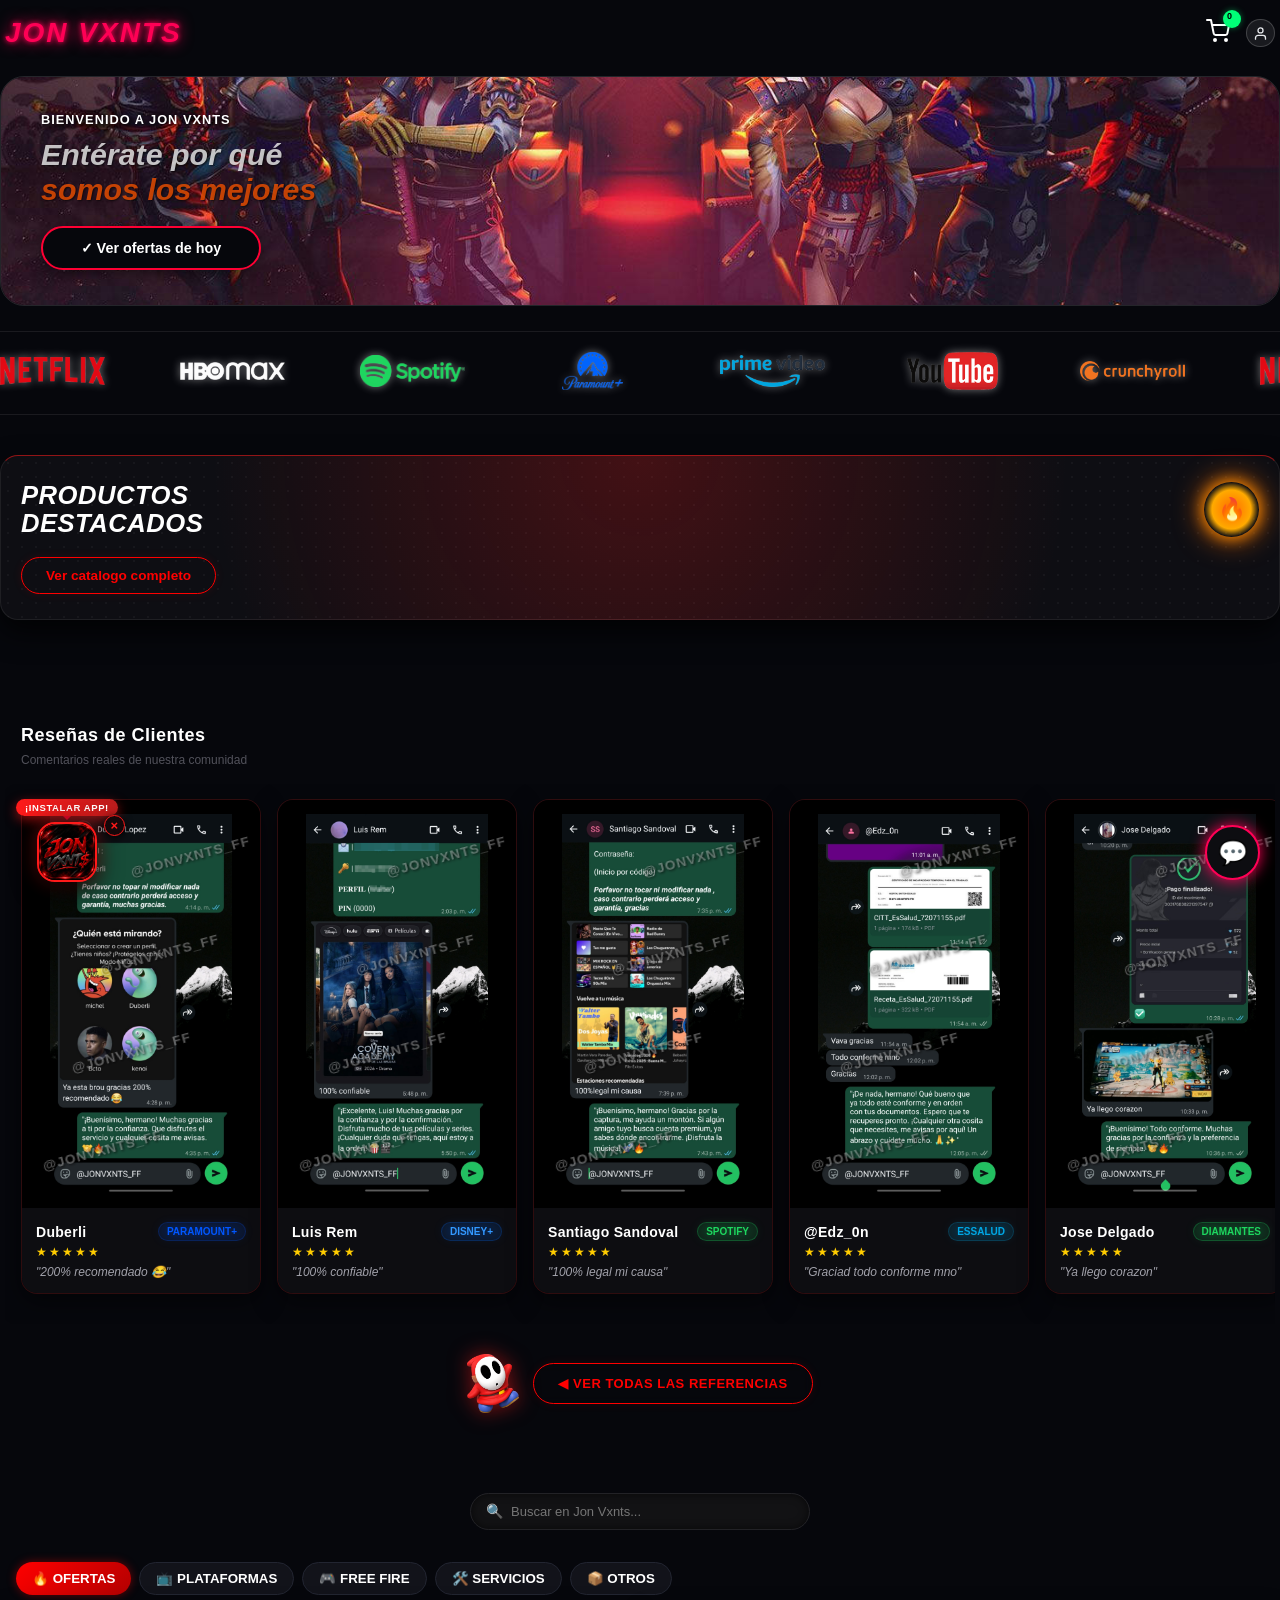
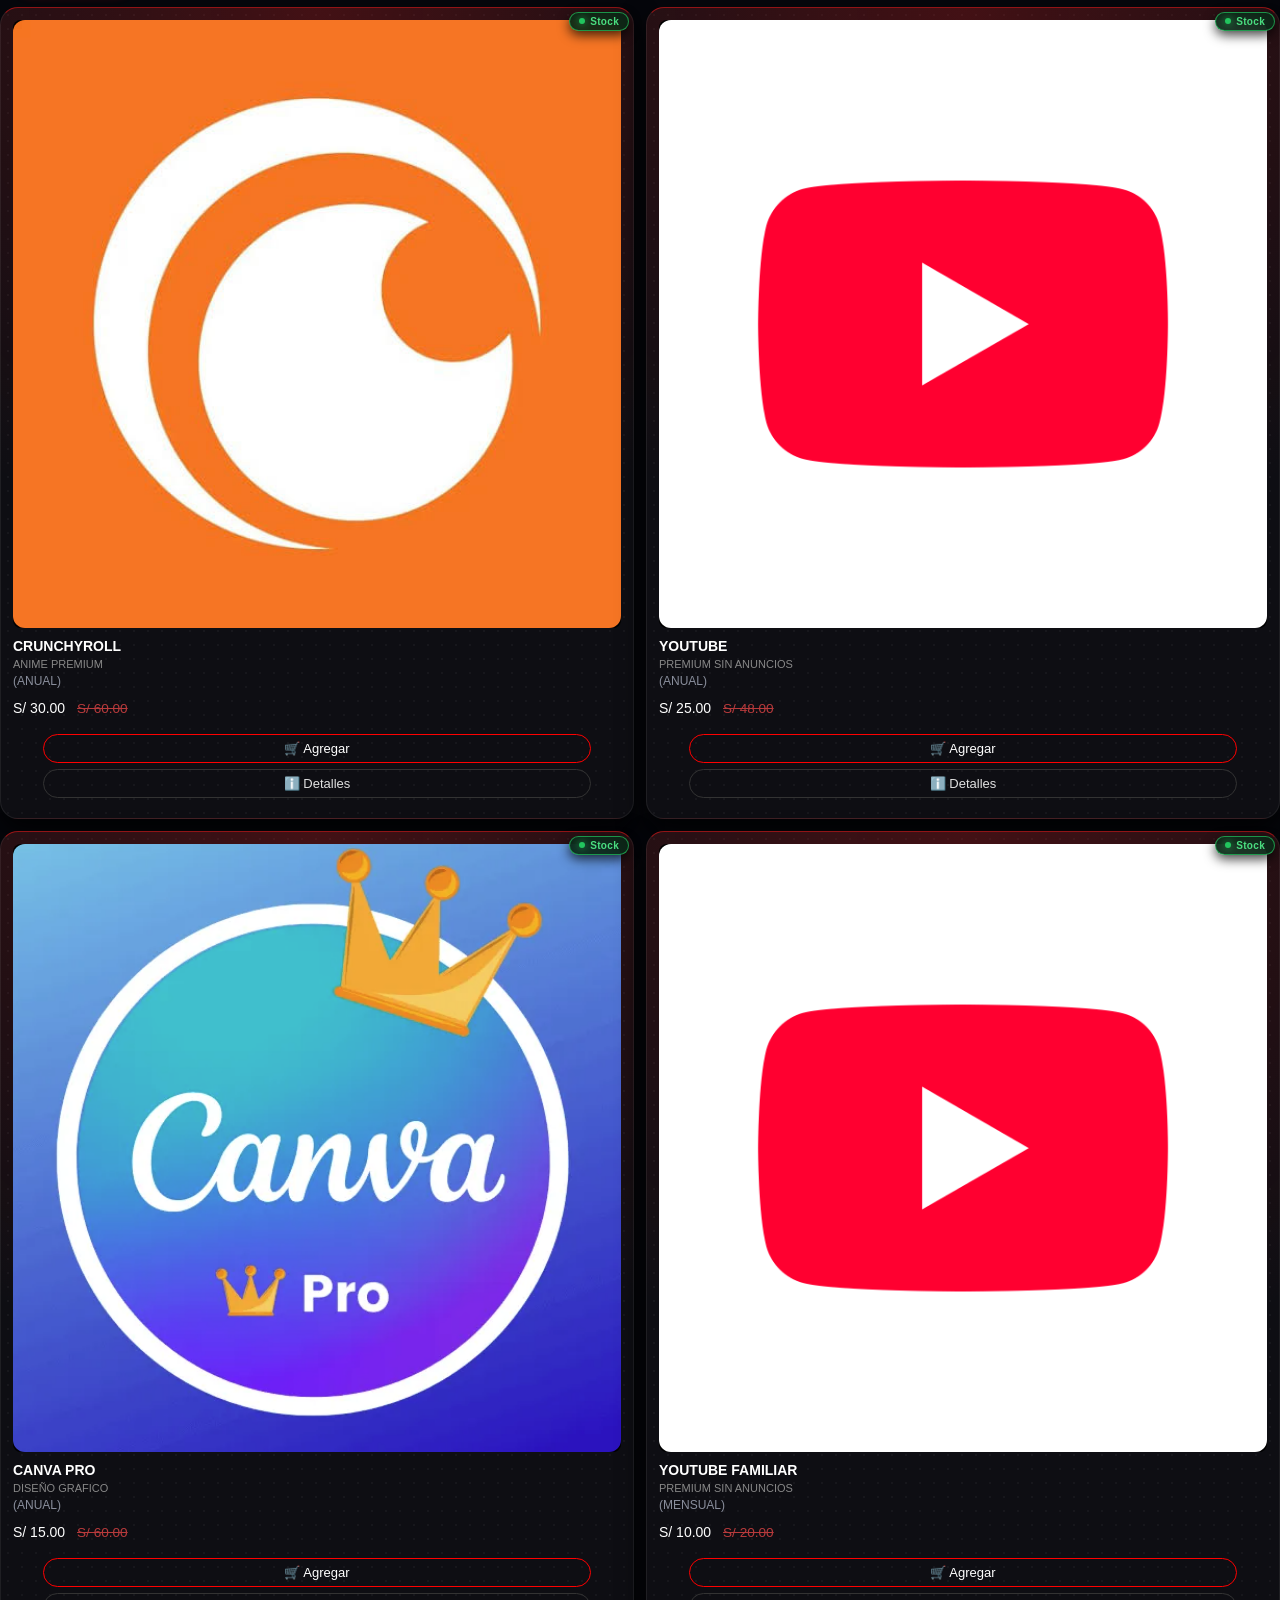
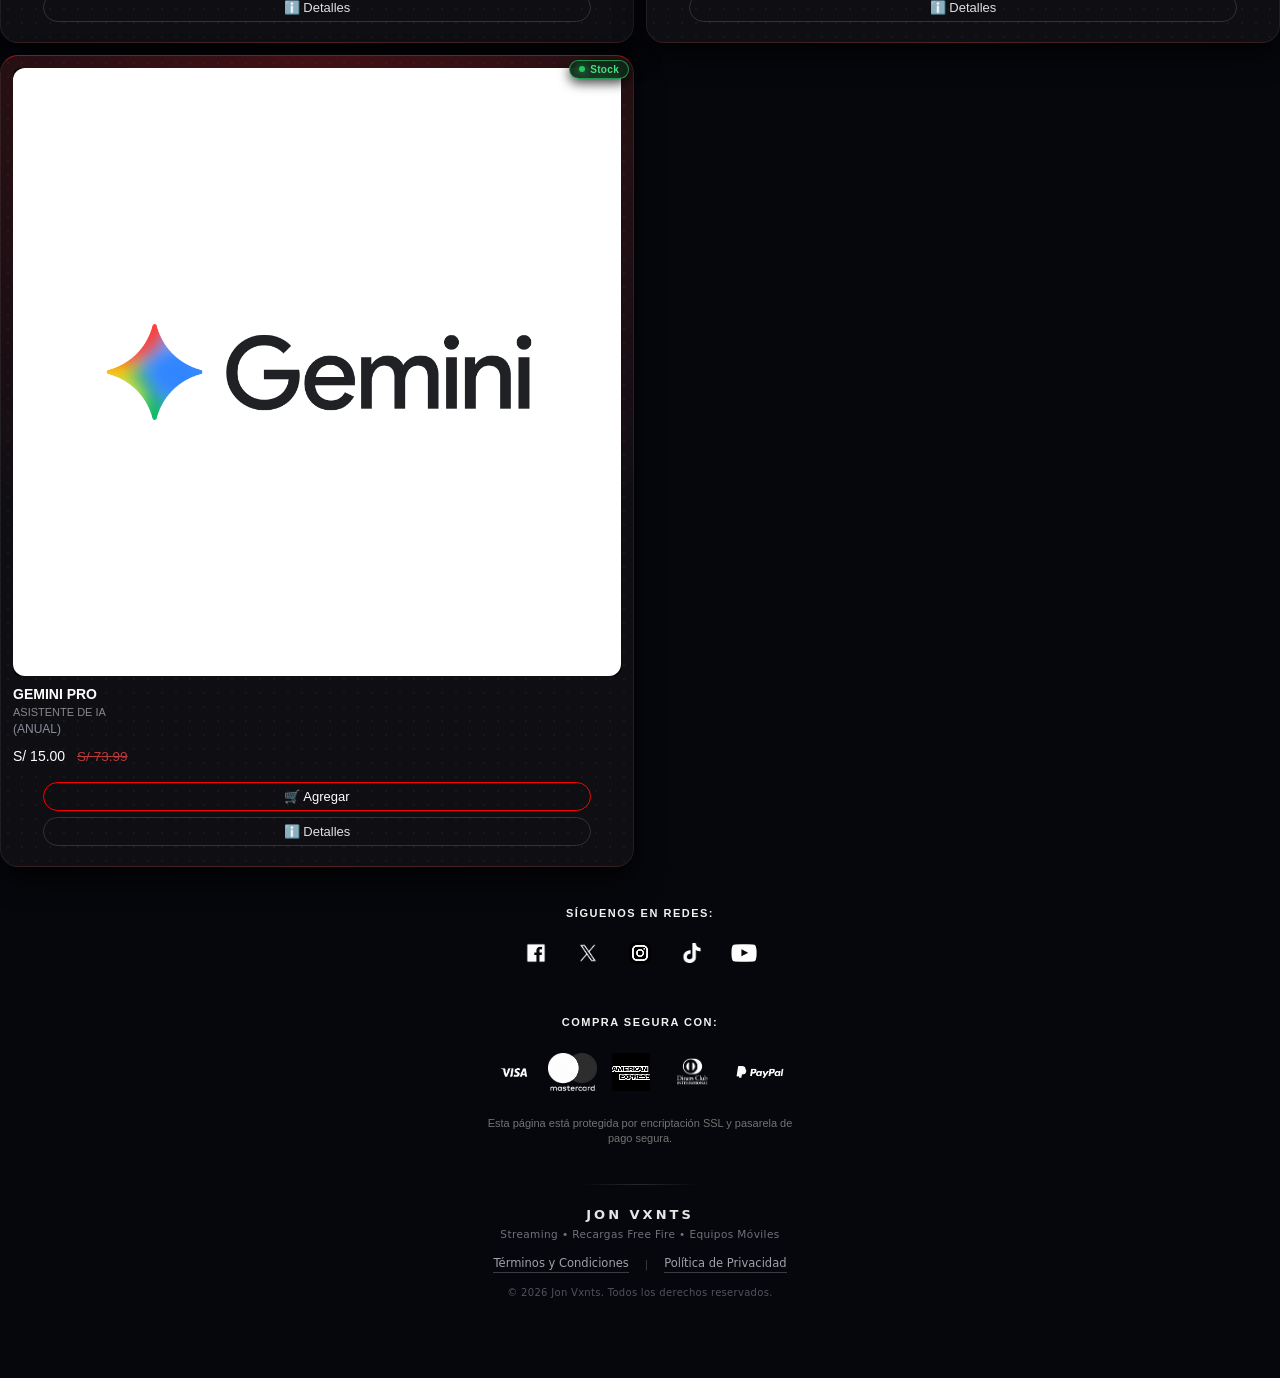
==== commit 15bcea1f: "Add files via upload" ====
--- a/index.html
+++ b/index.html
@@ -78,16 +78,18 @@
                 
                 
                             <!-- BOTÓN 3: Ícono de Usuario (Conectado y protegido contra scripts viejos) -->
-        <div id="jvx-caja-icono-top" style="margin-left: -6px !important; display: flex !important; align-items: center !important; position: relative !important; z-index: 10 !important;">
-          <button type="button" id="jvx-boton-perfil-solo-ui" onclick="jvxAccionIconoUsuario()" title="Mi cuenta" style="width: 28px !important; height: 28px !important; border-radius: 50% !important; background: rgba(255, 255, 255, 0.08) !important; border: 1.5px solid #9ca3af !important; padding: 0 !important; display: flex !important; align-items: center !important; justify-content: center !important; cursor: pointer !important; overflow: hidden !important;">
-            <svg id="jvx-header-svg-invitado" width="15" height="15" viewBox="0 0 24 24" fill="none" stroke="#e5e7eb" stroke-width="2.1" stroke-linecap="round" stroke-linejoin="round">
-              <path d="M20 21v-2a4 4 0 0 0-4-4H8a4 4 0 0 0-4 4v2"></path>
-              <circle cx="12" cy="7" r="4"></circle>
-            </svg>
-            <img id="jvx-header-avatar-img" src="" style="display: none; width: 100%; height: 100%; object-fit: cover;">
-            <span id="jvx-header-inicial" style="display: none; font-size: 12px; font-weight: 900; color: #ffffff;">U</span>
-          </button>
-        </div>
+        <div id="jvx-caja-icono-top" style="margin-left: -6px !important; display: flex !important; align-items: center; position: relative !important; z-index: 10;">
+  <button type="button" id="jvx-boton-perfil-solo-ui" onclick="jvxAccionIconoUsuario()" title="Mi cuenta" 
+          style="display: flex; align-items: center; justify-content: center; gap: 6px; min-width: 28px; height: 28px; padding: 0 6px; border-radius: 999px; background: rgba(255,255,255,0.08); border: 1px solid rgba(255,255,255,0.18); cursor: pointer; overflow: hidden;">
+    <svg id="jvx-header-svg-invitado" width="15" height="15" viewBox="0 0 24 24" fill="none" stroke="#e5e7eb" stroke-width="2.1" stroke-linecap="round" stroke-linejoin="round">
+      <path d="M20 21v-2a4 4 0 0 0-4-4H8a4 4 0 0 0-4 4v2"></path>
+      <circle cx="12" cy="7" r="4"></circle>
+    </svg>
+    <img id="jvx-header-avatar-img" src="" style="display: none; width: 22px; height: 22px; border-radius: 50%; object-fit: cover; border: 1px solid #ef4444; flex-shrink: 0;">
+    <span id="jvx-header-inicial" style="display: none; font-size: 11px; font-weight: 800; color: #ffffff; max-width: 75px; white-space: nowrap; overflow: hidden; text-overflow: ellipsis;"></span>
+  </button>
+</div>
+
   
 
             
@@ -8888,27 +8890,118 @@
 <!-- =========================================================
      PARTE 2 DE 3: PERFIL DEL CLIENTE Y VENTANA DE ALIAS
      ========================================================= -->
-    <div id="jvx-vista-perfil" style="display: none; text-align: center;">
-      <img id="jvx-perfil-foto" src="https://ui-avatars.com" style="width: 68px; height: 68px; border-radius: 50%; border: 2px solid #ff2a2a; object-fit: cover; margin: 0 auto 10px; display: block;">
-      
-      <div style="display: inline-flex; align-items: center; gap: 6px; background: rgba(255, 255, 255, 0.06); padding: 4px 12px; border-radius: 20px; margin-bottom: 4px;">
-        <span id="jvx-perfil-alias" style="font-size: 16px; font-weight: 800; color: #ffffff;">Usuario</span>
+<div id="jvx-vista-perfil" style="display: none; text-align: left;">
+  
+  <!-- ENCABEZADO: AVATAR + ALIAS + CORREO -->
+  <div style="display: flex; align-items: center; gap: 12px; margin-bottom: 16px;">
+    <img id="jvx-perfil-foto" src="https://ui-avatars.com/api/?name=U&background=1f1f26&color=fff" 
+         style="width: 54px; height: 54px; border-radius: 50%; border: 2px solid #ef4444; object-fit: cover; flex-shrink: 0;">
+    <div style="overflow: hidden;">
+      <span style="display: block; font-size: 10px; font-weight: 700; color: #9ca3af; letter-spacing: 0.8px;">CUENTA ACTIVA</span>
+      <div style="display: flex; align-items: center; gap: 6px;">
+        <span id="jvx-perfil-alias" style="font-size: 16px; font-weight: 800; color: #ffffff; white-space: nowrap; overflow: hidden; text-overflow: ellipsis;">Usuario</span>
         <button type="button" onclick="jvxAbrirModalAlias()" title="Editar alias" style="background: none; border: none; color: #60a5fa; cursor: pointer; font-size: 13px; padding: 0;">✏️</button>
       </div>
-      
-      <div id="jvx-perfil-correo" style="font-size: 12px; color: #9ca3af; margin-bottom: 16px;">correo@gmail.com</div>
-
-      <div style="background: rgba(34, 197, 94, 0.12); border: 1px solid rgba(34, 197, 94, 0.3); border-radius: 12px; padding: 10px; font-size: 12px; color: #86efac; margin-bottom: 16px;">
-        ✓ Sesión activa y verificada en Jon Vxnts
-      </div>
-
-      <button type="button" onclick="jvxCerrarAuth()" style="width: 100%; background: #1f1f26; color: #ffffff; border: 1px solid rgba(255, 255, 255, 0.15); border-radius: 12px; padding: 11px; font-size: 13.5px; font-weight: 700; cursor: pointer; margin-bottom: 8px;">Volver a la tienda</button>
-      
-      <button type="button" onclick="jvxCerrarSesion()" style="width: 100%; background: rgba(239, 68, 68, 0.15); color: #f87171; border: 1px solid rgba(239, 68, 68, 0.35); border-radius: 12px; padding: 10px; font-size: 13px; font-weight: 700; cursor: pointer;">Cerrar sesión</button>
-    </div>
-
+      <div id="jvx-perfil-correo" style="font-size: 12px; color: #9ca3af; white-space: nowrap; overflow: hidden; text-overflow: ellipsis;">correo@gmail.com</div>
+    </div>
   </div>
+
+  <!-- CAJA DE SALDO DISPONIBLE + BOTÓN RECARGAR -->
+  <div style="background: rgba(34, 197, 94, 0.12); border: 1px solid rgba(34, 197, 94, 0.3); border-radius: 12px; padding: 12px 14px; margin-bottom: 10px; display: flex; align-items: center; justify-content: space-between; gap: 10px;">
+    <div>
+      <span style="display: block; font-size: 10px; font-weight: 700; color: #86efac; letter-spacing: 0.5px; margin-bottom: 2px;">SALDO DISPONIBLE</span>
+      <span id="jvx-perfil-saldo" style="font-size: 20px; font-weight: 800; color: #4ade80;">S/ 0.00</span>
+    </div>
+    <button type="button" onclick="jvxAbrirRecarga()" style="background: #22c55e; color: #052e16; border: none; border-radius: 8px; padding: 8px 14px; font-size: 12px; font-weight: 800; cursor: pointer; box-shadow: 0 2px 10px rgba(34, 197, 94, 0.3);">
+      + Recargar
+    </button>
+  </div>
+
+  <!-- CAJA DE CÓDIGO DE REFERIDO -->
+  <div style="background: rgba(255, 255, 255, 0.04); border: 1px solid rgba(255, 255, 255, 0.1); border-radius: 12px; padding: 10px 14px; margin-bottom: 12px; display: flex; align-items: center; justify-content: space-between; gap: 8px;">
+    <div>
+      <span style="display: block; font-size: 10px; font-weight: 700; color: #9ca3af; letter-spacing: 0.5px; margin-bottom: 2px;">TU CÓDIGO DE REFERIDO:</span>
+      <span id="jvx-codigo-referido" style="font-size: 14px; font-weight: 800; color: #f87171;">JVX-000</span>
+    </div>
+    <button type="button" onclick="jvxCopiarReferido()" id="jvx-btn-copiar-ref" style="background: #27272a; color: #e4e4e7; border: 1px solid rgba(255,255,255,0.12); border-radius: 8px; padding: 6px 12px; font-size: 11px; font-weight: 600; cursor: pointer;">
+      Copiar link
+    </button>
+  </div>
+
+  <!-- ACCESOS RÁPIDOS EXTRA (MIS PEDIDOS Y SOPORTE) -->
+  <div style="display: grid; grid-template-columns: 1fr 1fr; gap: 8px; margin-bottom: 12px;">
+    <button type="button" onclick="jvxAbrirPedidos()" style="background: #1f1f26; color: #e4e4e7; border: 1px solid rgba(255,255,255,0.12); border-radius: 10px; padding: 9px 8px; font-size: 12px; font-weight: 600; cursor: pointer;">
+      📦 Mis pedidos
+    </button>
+    <button type="button" onclick="window.open('https://wa.me/51999999999?text=Hola%20Jon%20Vxnts,%20necesito%20ayuda%20con%20mi%20cuenta', '_blank')" style="background: #1f1f26; color: #e4e4e7; border: 1px solid rgba(255,255,255,0.12); border-radius: 10px; padding: 9px 8px; font-size: 12px; font-weight: 600; cursor: pointer;">
+      💬 Soporte
+    </button>
+  </div>
+
+  <!-- BOTONES PRINCIPALES -->
+  <button type="button" onclick="jvxCerrarAuth()" style="width: 100%; background: #1f1f26; color: #ffffff; border: 1px solid rgba(255, 255, 255, 0.15); border-radius: 12px; padding: 10px; font-size: 13px; font-weight: 700; cursor: pointer; margin-bottom: 8px;">
+    Volver a la tienda
+  </button>
+
+  <button type="button" onclick="jvxCerrarSesion()" style="width: 100%; background: rgba(239, 68, 68, 0.15); color: #f87171; border: 1px solid rgba(239, 68, 68, 0.35); border-radius: 12px; padding: 10px; font-size: 13px; font-weight: 700; cursor: pointer;">
+    Cerrar sesión
+  </button>
 </div>
+<script>
+(function() {
+  // Generar código de referido único basado en el correo y permitir copiar link
+  function actualizarReferido() {
+    var correoEl = document.getElementById('jvx-perfil-correo');
+    var refEl = document.getElementById('jvx-codigo-referido');
+    if (!correoEl || !refEl) return;
+
+    var mail = correoEl.textContent.trim();
+    if (mail && mail !== 'correo@gmail.com') {
+      var prefijo = mail.split('@')[0].replace(/[^a-zA-Z0-9]/g, '').substring(0, 4).toUpperCase();
+      var hash = 0;
+      for (var i = 0; i < mail.length; i++) {
+        hash = ((hash << 5) - hash) + mail.charCodeAt(i);
+        hash |= 0;
+      }
+      var num = Math.abs(hash % 900) + 100;
+      refEl.textContent = 'JVX-' + prefijo + num;
+    }
+  }
+
+  window.jvxCopiarReferido = function() {
+    var codigo = document.getElementById('jvx-codigo-referido').textContent.trim();
+    var link = window.location.origin + '/?ref=' + codigo;
+    navigator.clipboard.writeText(link).then(function() {
+      var btn = document.getElementById('jvx-btn-copiar-ref');
+      var orig = btn.textContent;
+      btn.textContent = '¡Copiado!';
+      btn.style.background = '#22c55e';
+      btn.style.color = '#052e16';
+      setTimeout(function() {
+        btn.textContent = orig;
+        btn.style.background = '#27272a';
+        btn.style.color = '#e4e4e7';
+      }, 2000);
+    });
+  };
+
+  window.jvxAbrirRecarga = function() {
+    // Aquí puedes conectar tu modal de recargas (Yape/Plin/Binance)
+    alert('Próximamente: Módulo de recarga de saldo');
+  };
+
+  window.jvxAbrirPedidos = function() {
+    alert('Próximamente: Historial de tus compras');
+  };
+
+  var obsRef = new MutationObserver(actualizarReferido);
+  var targetCorreo = document.getElementById('jvx-perfil-correo');
+  if (targetCorreo) {
+    obsRef.observe(targetCorreo, { childList: true, characterData: true, subtree: true });
+    actualizarReferido();
+  }
+})();
+</script>
 
 <!-- VENTANA RÁPIDA OPCIONAL PARA ELEGIR ALIAS Y AVATAR TRAS ENTRAR CON GOOGLE -->
 <div id="jvx-modal-alias" style="display: none; position: fixed; inset: 0; background: rgba(0, 0, 0, 0.88); backdrop-filter: blur(8px); z-index: 100000; align-items: center; justify-content: center; padding: 16px; font-family: 'Segoe UI', Roboto, sans-serif;">
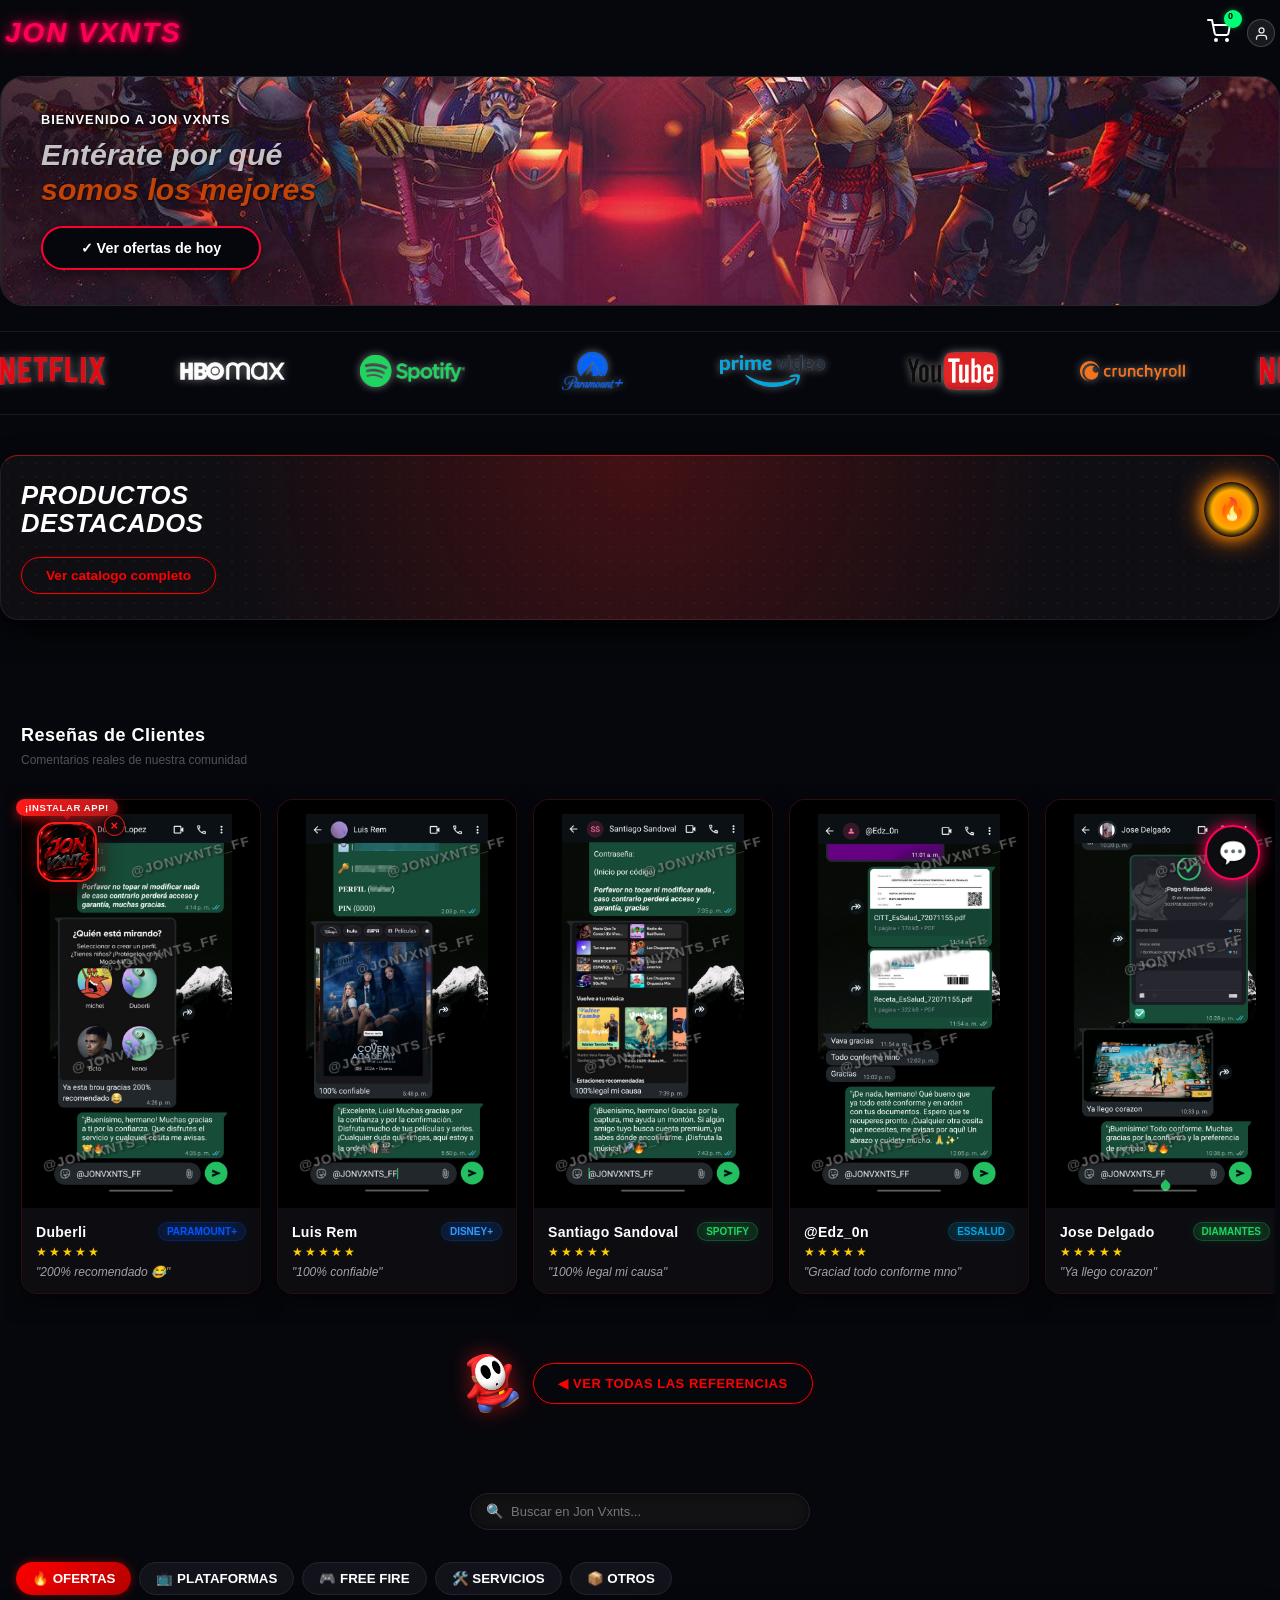
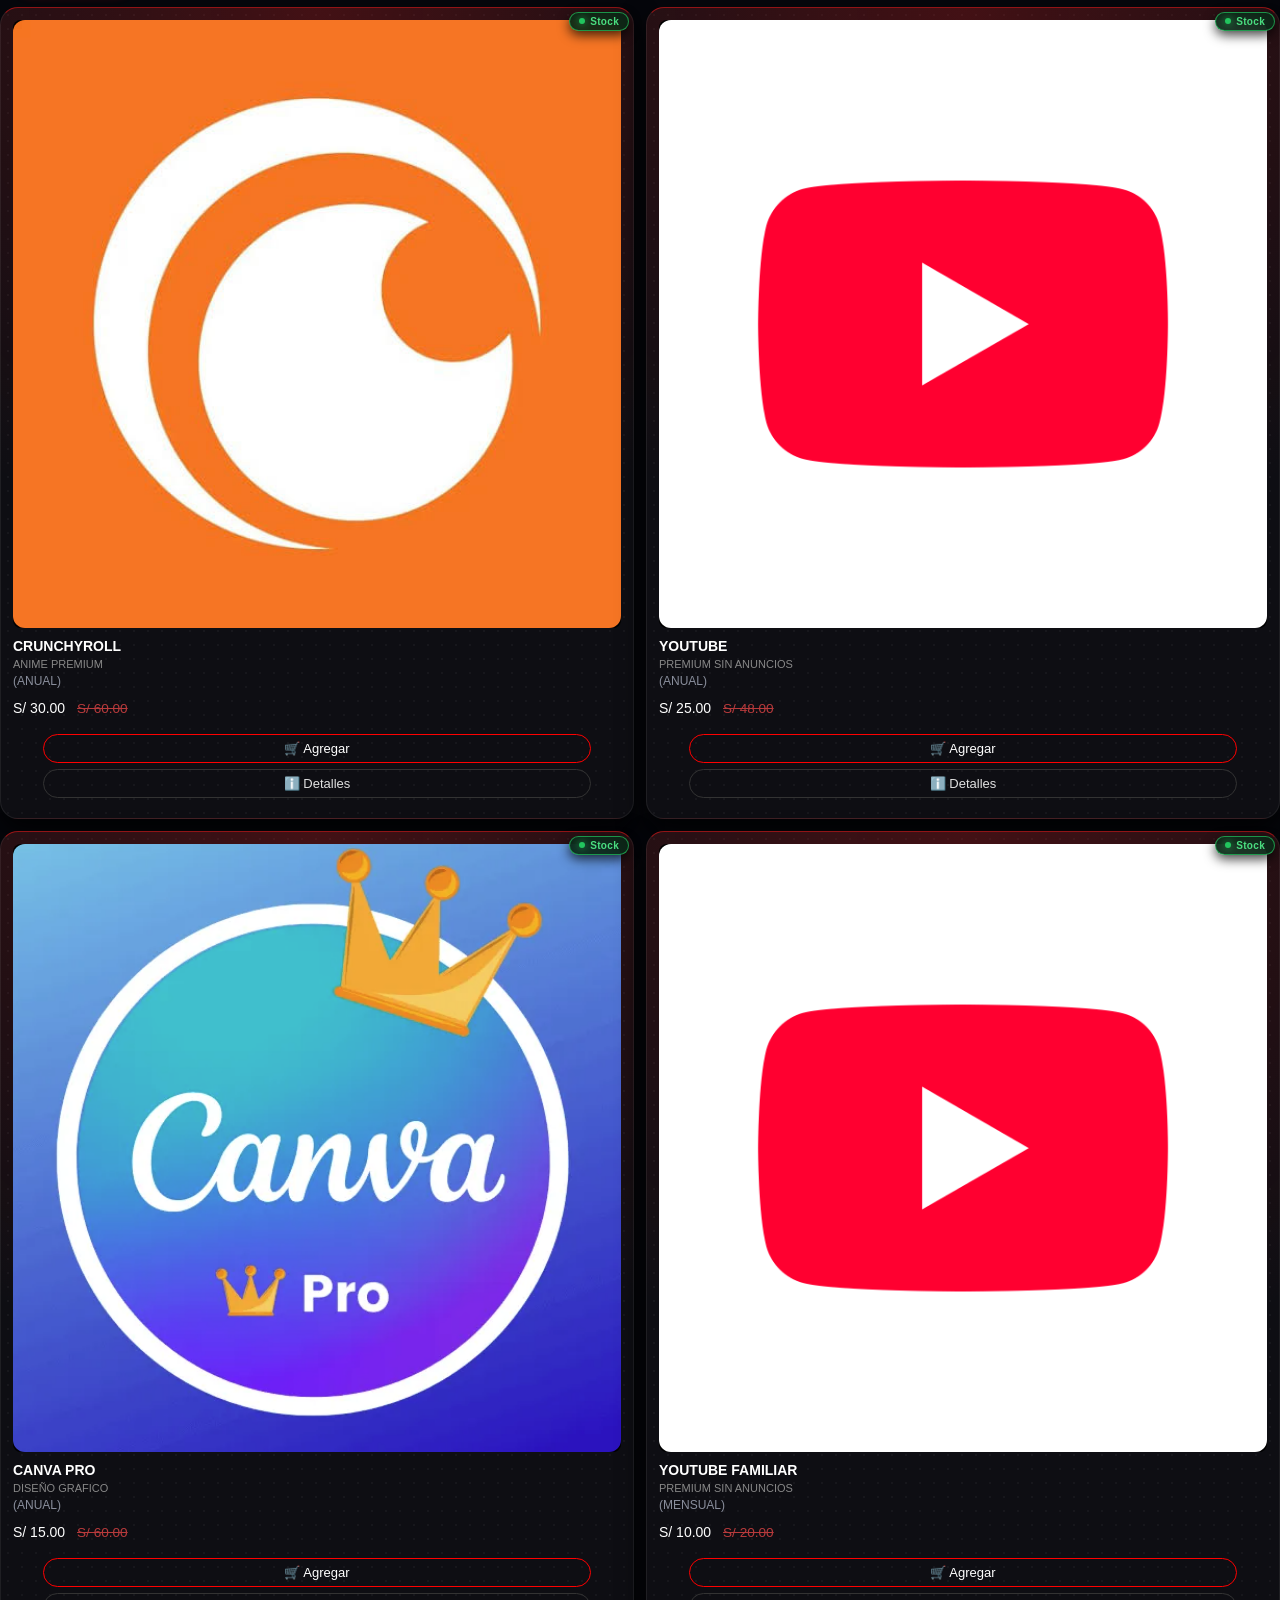
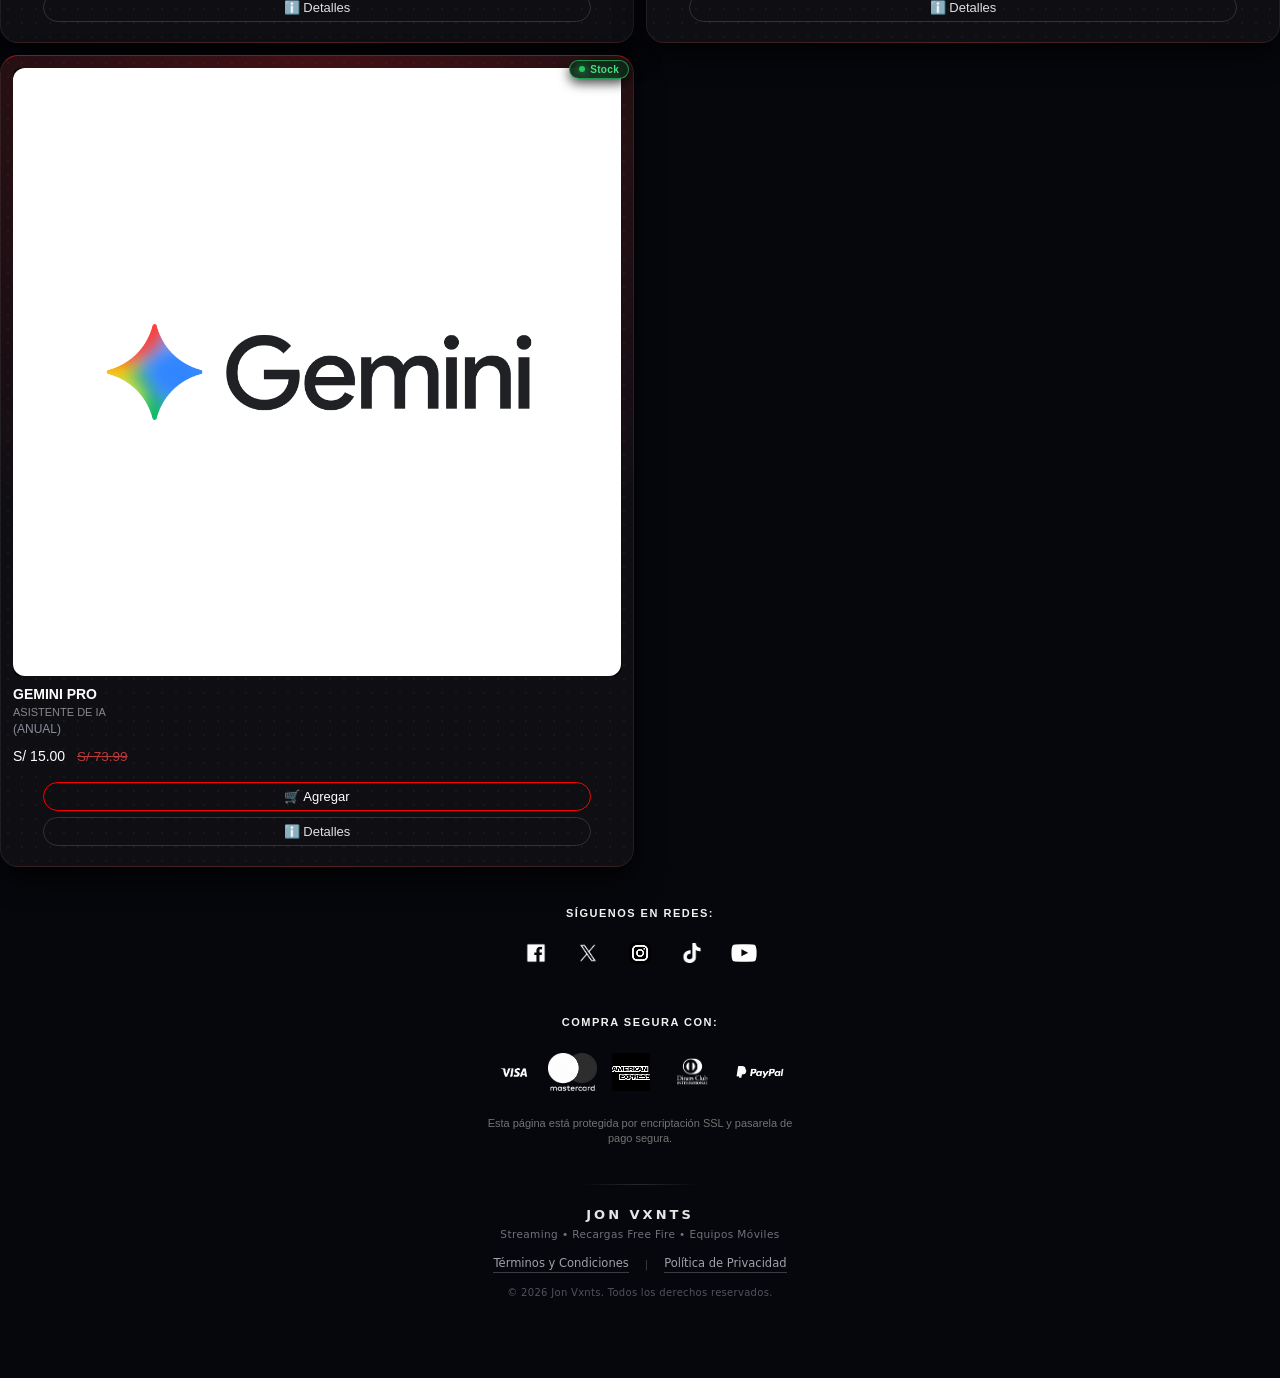
==== commit e2565ef8: "Add files via upload" ====
--- a/index.html
+++ b/index.html
@@ -8949,23 +8949,157 @@
 </div>
 <script>
 (function() {
-  // Generar código de referido único basado en el correo y permitir copiar link
-  function actualizarReferido() {
+  var aperturaManual = false;
+  var autoCerradoHecho = false;
+
+  // 1. Detectar cuando el cliente toca su botón superior para abrir el menú pequeño
+  document.addEventListener('click', function(e) {
+    var btnTop = e.target.closest ? e.target.closest('#jvx-boton-perfil-solo-ui') : null;
+    if (btnTop) {
+      aperturaManual = true;
+      return;
+    }
+
+    // Cerrar el menú pequeño si toca fuera de él
+    var vistaPerfil = document.getElementById('jvx-vista-perfil');
+    if (vistaPerfil && vistaPerfil.style.display !== 'none') {
+      var cajaModal = vistaPerfil.parentElement;
+      if (cajaModal && !cajaModal.contains(e.target)) {
+        aperturaManual = false;
+        if (typeof jvxCerrarAuth === 'function') jvxCerrarAuth();
+      }
+    }
+  }, true);
+
+  // 2. Transformar el modal en menú pequeño desplegable en la esquina superior derecha
+  function aplicarModoDropdown() {
+    var vistaPerfil = document.getElementById('jvx-vista-perfil');
+    if (!vistaPerfil) return;
+
+    var cajaModal = vistaPerfil.parentElement;
+    var fondoOverlay = cajaModal ? cajaModal.parentElement : null;
+    if (!cajaModal || !fondoOverlay) return;
+
+    var estaAbiertoPerfil = vistaPerfil.style.display !== 'none' && fondoOverlay.style.display !== 'none';
+
+    // Si se abrió automáticamente tras iniciar sesión (no por clic en el icono), cerrarlo directo para ir a la tienda
+    if (estaAbiertoPerfil && !aperturaManual && !autoCerradoHecho) {
+      autoCerradoHecho = true;
+      if (typeof jvxCerrarAuth === 'function') jvxCerrarAuth();
+      return;
+    }
+
+    Array.from(cajaModal.children).forEach(function(hijo) {
+      if (hijo.id === 'jvx-vista-perfil') return;
+      if (estaAbiertoPerfil) {
+        if (!hijo.dataset.origDisplay) hijo.dataset.origDisplay = hijo.style.display || 'block';
+        hijo.style.setProperty('display', 'none', 'important');
+      } else if (hijo.dataset.origDisplay) {
+        hijo.style.display = hijo.dataset.origDisplay;
+      }
+    });
+
+    var btnVolver = vistaPerfil.querySelector('button[onclick="jvxCerrarAuth()"]');
+    if (btnVolver) btnVolver.style.display = estaAbiertoPerfil ? 'none' : 'block';
+
+    if (estaAbiertoPerfil) {
+      fondoOverlay.style.setProperty('background', 'rgba(0, 0, 0, 0.25)', 'important');
+      fondoOverlay.style.setProperty('backdrop-filter', 'none', 'important');
+      fondoOverlay.style.setProperty('align-items', 'flex-start', 'important');
+      fondoOverlay.style.setProperty('justify-content', 'flex-end', 'important');
+      fondoOverlay.style.setProperty('padding', '56px 12px 0 12px', 'important');
+
+      cajaModal.style.setProperty('width', '280px', 'important');
+      cajaModal.style.setProperty('max-width', '92vw', 'important');
+      cajaModal.style.setProperty('padding', '14px', 'important');
+      cajaModal.style.setProperty('border-radius', '16px', 'important');
+      cajaModal.style.setProperty('margin', '0', 'important');
+      cajaModal.style.setProperty('box-shadow', '0 14px 35px rgba(0, 0, 0, 0.9)', 'important');
+    } else {
+      fondoOverlay.style.background = 'rgba(0, 0, 0, 0.85)';
+      fondoOverlay.style.backdropFilter = 'blur(6px)';
+      fondoOverlay.style.alignItems = 'center';
+      fondoOverlay.style.justifyContent = 'center';
+      fondoOverlay.style.padding = '16px';
+
+      cajaModal.style.width = '100%';
+      cajaModal.style.maxWidth = '380px';
+      cajaModal.style.padding = '24px 20px';
+      cajaModal.style.borderRadius = '20px';
+    }
+  }
+
+  // 3. Mantener siempre actualizado el Avatar y Alias en el botón superior
+  function sincronizarUIUsuario() {
     var correoEl = document.getElementById('jvx-perfil-correo');
+    var aliasEl = document.getElementById('jvx-perfil-alias');
+    var fotoEl = document.getElementById('jvx-perfil-foto');
     var refEl = document.getElementById('jvx-codigo-referido');
-    if (!correoEl || !refEl) return;
-
-    var mail = correoEl.textContent.trim();
-    if (mail && mail !== 'correo@gmail.com') {
-      var prefijo = mail.split('@')[0].replace(/[^a-zA-Z0-9]/g, '').substring(0, 4).toUpperCase();
-      var hash = 0;
-      for (var i = 0; i < mail.length; i++) {
-        hash = ((hash << 5) - hash) + mail.charCodeAt(i);
-        hash |= 0;
+
+    var btnTop = document.getElementById('jvx-boton-perfil-solo-ui');
+    var svgInvitado = document.getElementById('jvx-header-svg-invitado');
+    var imgTop = document.getElementById('jvx-header-avatar-img');
+    var aliasTop = document.getElementById('jvx-header-inicial');
+
+    var mail = correoEl ? correoEl.textContent.trim() : '';
+    var estaLogueado = mail && mail !== 'correo@gmail.com' && mail.indexOf('@') !== -1;
+
+    if (estaLogueado) {
+      var aliasGuardado = localStorage.getItem('jvx_alias_' + mail);
+      var avatarGuardado = localStorage.getItem('jvx_avatar_' + mail);
+
+      var alias = (aliasEl && aliasEl.textContent.trim() !== 'Usuario' ? aliasEl.textContent.trim() : '') || aliasGuardado || mail.split('@')[0];
+      var fotoSrc = avatarGuardado || (fotoEl ? fotoEl.getAttribute('src') : '');
+
+      if (aliasEl && aliasEl.textContent.trim() === 'Usuario') aliasEl.textContent = alias;
+      if (fotoEl && avatarGuardado && fotoEl.src !== avatarGuardado) fotoEl.src = avatarGuardado;
+
+      if (svgInvitado) svgInvitado.style.setProperty('display', 'none', 'important');
+      if (imgTop && fotoSrc) {
+        if (imgTop.getAttribute('src') !== fotoSrc) imgTop.src = fotoSrc;
+        imgTop.style.setProperty('display', 'block', 'important');
+        imgTop.style.setProperty('width', '22px', 'important');
+        imgTop.style.setProperty('height', '22px', 'important');
       }
-      var num = Math.abs(hash % 900) + 100;
-      refEl.textContent = 'JVX-' + prefijo + num;
+      if (aliasTop) {
+        aliasTop.textContent = alias;
+        aliasTop.style.setProperty('display', 'inline-block', 'important');
+      }
+      if (btnTop) {
+        btnTop.style.setProperty('width', 'auto', 'important');
+        btnTop.style.setProperty('padding', '2px 10px 2px 3px', 'important');
+        btnTop.style.setProperty('background', 'rgba(239, 68, 68, 0.16)', 'important');
+        btnTop.style.setProperty('border-color', 'rgba(239, 68, 68, 0.5)', 'important');
+      }
+
+      if (refEl) {
+        var prefijo = mail.split('@')[0].replace(/[^a-zA-Z0-9]/g, '').substring(0, 4).toUpperCase();
+        var hash = 0;
+        for (var i = 0; i < mail.length; i++) {
+          hash = ((hash << 5) - hash) + mail.charCodeAt(i);
+          hash |= 0;
+        }
+        var num = Math.abs(hash % 900) + 100;
+        refEl.textContent = 'JVX-' + prefijo + num;
+      }
+    } else {
+      autoCerradoHecho = false;
+      aperturaManual = false;
+      if (svgInvitado) svgInvitado.style.setProperty('display', 'block', 'important');
+      if (imgTop) imgTop.style.setProperty('display', 'none', 'important');
+      if (aliasTop) {
+        aliasTop.textContent = '';
+        aliasTop.style.setProperty('display', 'none', 'important');
+      }
+      if (btnTop) {
+        btnTop.style.setProperty('width', '28px', 'important');
+        btnTop.style.setProperty('padding', '0', 'important');
+        btnTop.style.setProperty('background', 'rgba(255,255,255,0.08)', 'important');
+        btnTop.style.setProperty('border-color', 'rgba(255,255,255,0.18)', 'important');
+      }
     }
+
+    aplicarModoDropdown();
   }
 
   window.jvxCopiarReferido = function() {
@@ -8986,22 +9120,18 @@
   };
 
   window.jvxAbrirRecarga = function() {
-    // Aquí puedes conectar tu modal de recargas (Yape/Plin/Binance)
-    alert('Próximamente: Módulo de recarga de saldo');
+    alert('Módulo de recargas: Aquí abrirás tu ventana de Yape / Plin / Binance.');
   };
 
   window.jvxAbrirPedidos = function() {
-    alert('Próximamente: Historial de tus compras');
+    alert('Historial de compras: Aquí se mostrarán las cuentas y recargas del cliente.');
   };
 
-  var obsRef = new MutationObserver(actualizarReferido);
-  var targetCorreo = document.getElementById('jvx-perfil-correo');
-  if (targetCorreo) {
-    obsRef.observe(targetCorreo, { childList: true, characterData: true, subtree: true });
-    actualizarReferido();
-  }
+  setInterval(sincronizarUIUsuario, 300);
+  sincronizarUIUsuario();
 })();
 </script>
+
 
 <!-- VENTANA RÁPIDA OPCIONAL PARA ELEGIR ALIAS Y AVATAR TRAS ENTRAR CON GOOGLE -->
 <div id="jvx-modal-alias" style="display: none; position: fixed; inset: 0; background: rgba(0, 0, 0, 0.88); backdrop-filter: blur(8px); z-index: 100000; align-items: center; justify-content: center; padding: 16px; font-family: 'Segoe UI', Roboto, sans-serif;">
